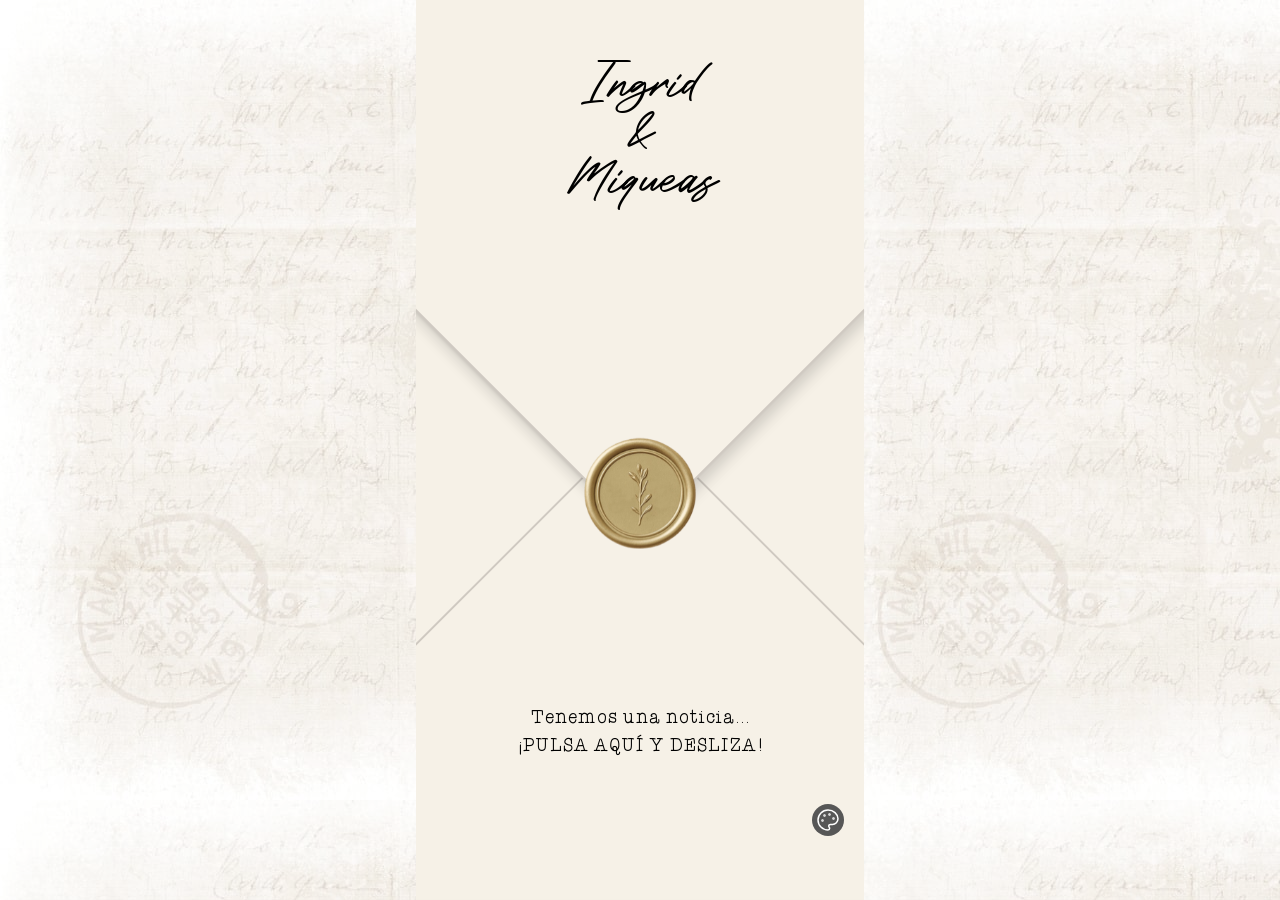
==== Ingrid & Miqueas.html @ 54cc41a0 "cambio de invitacion" ====
<!DOCTYPE html><html translate="no" data-theme="light" lang="es">
<!-- Mirrored from specially.love/demo-vintage by HTTrack Website Copier/3.x [XR&CO'2014], Fri, 26 Jun 2026 23:49:30 GMT -->
<!-- Added by HTTrack --><meta http-equiv="content-type" content="text/html;charset=utf-8" /><!-- /Added by HTTrack -->
<head><meta charSet="utf-8"/><meta name="viewport" content="width=device-width"/><title>Ingrid &amp; Miqueas</title><meta name="author" content="Specially Love"/><meta name="color-scheme" content="light"/><meta property="og:title" content="Ingrid &amp; Miqueas"/><meta property="og:description" content="¡Tenemos una noticia que daros!"/><meta property="og:url" content="ingrid-y-miqueas.html"/><meta property="og:image" content="invitations/ingrid-y-miqueas-vintage/cover.jpg"/><meta property="og:type" content="website"/><meta property="og:site_name" content="Specially Love"/><meta name="twitter:card" content="summary_large_image"/><meta name="twitter:title" content="Ingrid &amp; Miqueas"/><meta name="twitter:description" content="¡Tenemos una noticia que daros!"/><meta name="twitter:image" content="invitations/ingrid-y-miqueas-vintage/cover.jpg"/><meta name="google" content="notranslate"/><meta name="robots" content="noindex, nofollow"/><meta name="next-head-count" content="17"/><link rel="icon" href="./favicon.ico"/><link rel="apple-touch-icon" sizes="180x180" href="./apple-touch-icon.png"/><link rel="icon" type="image/png" sizes="32x32" href="./favicon-32x32.png"/><link rel="icon" type="image/png" sizes="16x16" href="./favicon-16x16.png"/><meta name="google-site-verification" content="dO1FO6JcfJntBakpOfS-pzARwRTC8ddS9HAnG6RjtRU"/><meta name="color-scheme" content="light only"/><meta name="supported-color-schemes" content="light"/><meta name="format-detection" content="telephone=no, date=no, address=no, email=no"/><link rel="preload" href="./_next/static/media/e9625e1cddb22b9b-s.p.woff" as="font" type="font/woff" crossorigin="anonymous" data-next-font="size-adjust"/><link rel="preload" href="./_next/static/media/66a3648d92dc43a9-s.p.woff2" as="font" type="font/woff2" crossorigin="anonymous" data-next-font="size-adjust"/><link rel="preload" href="./_next/static/css/675fcd9802116228.css" as="style"/><link rel="stylesheet" href="./_next/static/css/675fcd9802116228.css" data-n-g=""/><link rel="preload" href="./_next/static/css/729787b9e7594e8b.css" as="style"/><link rel="stylesheet" href="./_next/static/css/729787b9e7594e8b.css" data-n-p=""/><noscript data-n-css=""></noscript><script defer="" nomodule="" src="./_next/static/chunks/polyfills-42372ed130431b0a.js"></script><script src="./_next/static/chunks/webpack-386f75f6e56c6a37.js" defer=""></script><script src="./_next/static/chunks/framework-22c76c6e1a554a8b.js" defer=""></script><script src="./_next/static/chunks/main-24651eab5c83ff01.js" defer=""></script><script src="./_next/static/chunks/pages/_app-258e7c4b8340ab7f.js" defer=""></script><script src="./_next/static/chunks/91715-6d7bb5898a65ff4e.js" defer=""></script><script src="./_next/static/chunks/67353-f3d40c712fffe197.js" defer=""></script><script src="./_next/static/chunks/50362-d1d08f85ffc86f96.js" defer=""></script><script src="./_next/static/chunks/28471-08e72b3e990a0055.js" defer=""></script><script src="./_next/static/chunks/98130-4eb5b10809b1df36.js" defer=""></script><script src="./_next/static/chunks/55914-e5beffd945c0a69a.js" defer=""></script><script src="./_next/static/chunks/34665-9ec17da6b873769a.js" defer=""></script><script src="./_next/static/chunks/87513-70823f47d676926b.js" defer=""></script><script src="./_next/static/chunks/33906-7f9281ddc18ff972.js" defer=""></script><script src="./_next/static/chunks/23978-1059876b2d2710ce.js" defer=""></script><script src="./_next/static/chunks/22114-a306e2317e2463f9.js" defer=""></script><script src="./_next/static/chunks/7795-2681622abe3bc10a.js" defer=""></script><script src="./_next/static/chunks/pages/demo-vintage-6ff23bbe967fdb12.js" defer=""></script><script src="./_next/static/cXcdE3dejc9qRDOHMmVkw/_buildManifest.js" defer=""></script><script src="./_next/static/cXcdE3dejc9qRDOHMmVkw/_ssgManifest.js" defer=""></script></head><body translate="no"><div id="__next"><main><div class="fixed top-0 max-h-screen min-h-screen w-full" style="background-image:url("./templates/vintage/brown/bg-cover.jpg");opacity:0.6"></div><section class="z-30 overflow-hidden relative mx-auto h-full min-h-screen w-full max-w-md overflow-x-clip"><button class="fixed top-0 z-50 mx-auto h-[100vh] w-full max-w-md overflow-hidden"><div class="absolute bottom-0 left-0 right-0 top-0 z-40 flex h-full w-full flex-col justify-center"><div class="absolute block h-3/4 w-full will-change-transform" style="bottom:0%"><div class="absolute block h-[70vh] w-[70vh] border" style="top:10%;left:50%;transform:translate(-100%, 5%) rotate(45deg);background-color:#F6F1E7;border-color:#cfc9c1"></div><div class="absolute block h-[70vh] w-[70vh] border" style="top:10%;left:50%;transform:translate(0%, 5%) rotate(45deg);background-color:#F6F1E7;border-color:#cfc9c1"></div><div class="absolute block h-[70vh] w-[70vh] rounded-3xl border-2" style="bottom:10%;left:50%;transform:translate(-50%, 55%) rotate(45deg);background-color:#F6F1E7;border-color:#cfc9c1;z-index:2"></div><div class="absolute bottom-0 left-0 right-0 flex h-1/2 w-full items-center justify-center" style="z-index:3"><div class="__className_719be3 text-lg " style="opacity:0"><div>Tenemos una noticia...</div><p class="animate-lightpulse">¡PULSA AQUÍ Y DESLIZA!</p></div></div></div><div class="absolute flex h-[70vh] w-[70vh] items-end justify-end rounded-3xl border-2 will-change-transform" style="top:10%;left:50%;background-color:#F6F1E7;border-color:#cfc9c1;z-index:3;box-shadow:7px 3px 14px 1px rgb(0 0 0 / 0.15), 0 2px 4px -2px rgb(0 0 0 / 0.15);opacity:1;transform:translateX(-50%) translateY(-50%) rotate(45deg)"><div class="absolute bottom-0 left-0 right-0 top-0 undefined z-30 flex h-full w-full translate-x-1/4 translate-y-1/4 -rotate-45 flex-col items-center justify-start pt-14" style="will-change:opacity;opacity:0"><p class="__className_089fcf text-5xl">Ingrid</p><p class="__className_089fcf text-5xl">&amp;</p><p class="__className_089fcf text-5xl">Miqueas</p></div><div class="relative z-30 translate-x-1/4 translate-y-1/4 -rotate-45" style="opacity:0"><img alt="stamp" src="./templates/common/env-stamp.png" class="block w-28 object-cover"/></div></div></div></button><div class="hidden bg-white text-[#252525] __className_719be3 text-lg relative w-full items-center justify-center overflow-hidden text-center"><div data-editor-type="mainPhoto" class="relative overflow-hidden"><div class="relative mt-5 mb-0 px-1 py-5"><div class="absolute top-0 z-10 w-full"><img src="./templates/vintage/brown/decoration.png" class="mr-auto w-20" alt="flower"/></div><div class="absolute bottom-0 z-10 w-full"><img src="./templates/vintage/brown/thumbnail.png" class="relative ml-auto mr-1.5 w-20 -translate-y-4 -scale-x-100" alt="flower"/></div><div class="relative overflow-hidden"><img class="aspect-[5/4] w-full object-cover  px-1.5 py-3" src="./invitations/ingrid-y-miqueas-vintage/cover.jpg" alt="img-top" style="filter:sepia(0.8);opacity:0.5"/><div class="absolute bottom-0 left-0 right-0 top-0 h-full w-full"><img class="aspect-[5/4] w-full" src="./templates/common/vintage-frame-neutral.png" alt="border"/></div></div></div></div><div data-editor-type="coupleName" class="relative my-8 text-6xl __className_089fcf"><div class="relative z-10"><div class="absolute bottom-0 left-0 right-0 top-0 z-0 py-2"><img src="./templates/vintage/brown/ampersand-alt.png" alt="&amp;" class="mx-auto h-full w-auto" style="opacity:0;filter:blur(12px)"/></div><div class="relative z-10 mb-3.5" data-editor-field="person.1"><div class="overflow-visible" style="opacity:0"><span class="mr-[0.25em] inline-block whitespace-nowrap" aria-hidden="true"><span class="inline-block" aria-hidden="true" style="box-shadow:0 0 20px rgba(0,0,0,0);opacity:0;filter:blur(12px)">M</span><span class="inline-block" aria-hidden="true" style="box-shadow:0 0 20px rgba(0,0,0,0);opacity:0;filter:blur(12px)">a</span><span class="inline-block" aria-hidden="true" style="box-shadow:0 0 20px rgba(0,0,0,0);opacity:0;filter:blur(12px)">r</span><span class="inline-block" aria-hidden="true" style="box-shadow:0 0 20px rgba(0,0,0,0);opacity:0;filter:blur(12px)">t</span><span class="inline-block" aria-hidden="true" style="box-shadow:0 0 20px rgba(0,0,0,0);opacity:0;filter:blur(12px)">a</span></span></div></div><div data-editor-field="person.2"><div class="overflow-visible" style="opacity:0"><span class="mr-[0.25em] inline-block whitespace-nowrap" aria-hidden="true"><span class="inline-block" aria-hidden="true" style="box-shadow:0 0 20px rgba(0,0,0,0);opacity:0;filter:blur(12px)">D</span><span class="inline-block" aria-hidden="true" style="box-shadow:0 0 20px rgba(0,0,0,0);opacity:0;filter:blur(12px)">a</span><span class="inline-block" aria-hidden="true" style="box-shadow:0 0 20px rgba(0,0,0,0);opacity:0;filter:blur(12px)">v</span><span class="inline-block" aria-hidden="true" style="box-shadow:0 0 20px rgba(0,0,0,0);opacity:0;filter:blur(12px)">i</span><span class="inline-block" aria-hidden="true" style="box-shadow:0 0 20px rgba(0,0,0,0);opacity:0;filter:blur(12px)">d</span></span></div></div></div></div><div data-editor-type="date" class="relative my-8 __className_719be3"><div class="mx-auto w-5/6 md:w-3/4"><div class="border-t border-[#9e896d83] pt-2 text-xl tracking-widest" data-editor-field="date.label"><div class="" style="opacity:0"><span class="mr-[0.25em] inline-block whitespace-nowrap" aria-hidden="true"><span class="mr-[-0.05em] inline-block" aria-hidden="true" style="box-shadow:0 0 20px rgba(0,0,0,0);opacity:0;transform:translateY(0.25em)">2</span><span class="mr-[-0.05em] inline-block" aria-hidden="true" style="box-shadow:0 0 20px rgba(0,0,0,0);opacity:0;transform:translateY(0.25em)">3</span></span><span class="mr-[0.25em] inline-block whitespace-nowrap" aria-hidden="true"><span class="mr-[-0.05em] inline-block" aria-hidden="true" style="box-shadow:0 0 20px rgba(0,0,0,0);opacity:0;transform:translateY(0.25em)">d</span><span class="mr-[-0.05em] inline-block" aria-hidden="true" style="box-shadow:0 0 20px rgba(0,0,0,0);opacity:0;transform:translateY(0.25em)">e</span></span><span class="mr-[0.25em] inline-block whitespace-nowrap" aria-hidden="true"><span class="mr-[-0.05em] inline-block" aria-hidden="true" style="box-shadow:0 0 20px rgba(0,0,0,0);opacity:0;transform:translateY(0.25em)">d</span><span class="mr-[-0.05em] inline-block" aria-hidden="true" style="box-shadow:0 0 20px rgba(0,0,0,0);opacity:0;transform:translateY(0.25em)">i</span><span class="mr-[-0.05em] inline-block" aria-hidden="true" style="box-shadow:0 0 20px rgba(0,0,0,0);opacity:0;transform:translateY(0.25em)">c</span><span class="mr-[-0.05em] inline-block" aria-hidden="true" style="box-shadow:0 0 20px rgba(0,0,0,0);opacity:0;transform:translateY(0.25em)">i</span><span class="mr-[-0.05em] inline-block" aria-hidden="true" style="box-shadow:0 0 20px rgba(0,0,0,0);opacity:0;transform:translateY(0.25em)">e</span><span class="mr-[-0.05em] inline-block" aria-hidden="true" style="box-shadow:0 0 20px rgba(0,0,0,0);opacity:0;transform:translateY(0.25em)">m</span><span class="mr-[-0.05em] inline-block" aria-hidden="true" style="box-shadow:0 0 20px rgba(0,0,0,0);opacity:0;transform:translateY(0.25em)">b</span><span class="mr-[-0.05em] inline-block" aria-hidden="true" style="box-shadow:0 0 20px rgba(0,0,0,0);opacity:0;transform:translateY(0.25em)">r</span><span class="mr-[-0.05em] inline-block" aria-hidden="true" style="box-shadow:0 0 20px rgba(0,0,0,0);opacity:0;transform:translateY(0.25em)">e</span></span><span class="mr-[0.25em] inline-block whitespace-nowrap" aria-hidden="true"><span class="mr-[-0.05em] inline-block" aria-hidden="true" style="box-shadow:0 0 20px rgba(0,0,0,0);opacity:0;transform:translateY(0.25em)">d</span><span class="mr-[-0.05em] inline-block" aria-hidden="true" style="box-shadow:0 0 20px rgba(0,0,0,0);opacity:0;transform:translateY(0.25em)">e</span></span><span class="mr-[0.25em] inline-block whitespace-nowrap" aria-hidden="true"><span class="mr-[-0.05em] inline-block" aria-hidden="true" style="box-shadow:0 0 20px rgba(0,0,0,0);opacity:0;transform:translateY(0.25em)">2</span><span class="mr-[-0.05em] inline-block" aria-hidden="true" style="box-shadow:0 0 20px rgba(0,0,0,0);opacity:0;transform:translateY(0.25em)">0</span><span class="mr-[-0.05em] inline-block" aria-hidden="true" style="box-shadow:0 0 20px rgba(0,0,0,0);opacity:0;transform:translateY(0.25em)">2</span><span class="mr-[-0.05em] inline-block" aria-hidden="true" style="box-shadow:0 0 20px rgba(0,0,0,0);opacity:0;transform:translateY(0.25em)">6</span></span></div></div><div class="mt-2 border-b border-[#9e896d83] pb-2 text-xl tracking-widest" data-editor-field="we.marry"><div class="" style="opacity:0"><span class="mr-[0.25em] inline-block whitespace-nowrap" aria-hidden="true"><span class="mr-[-0.05em] inline-block" aria-hidden="true" style="box-shadow:0 0 20px rgba(0,0,0,0);opacity:0;transform:translateY(0.25em)">¡</span><span class="mr-[-0.05em] inline-block" aria-hidden="true" style="box-shadow:0 0 20px rgba(0,0,0,0);opacity:0;transform:translateY(0.25em)">N</span><span class="mr-[-0.05em] inline-block" aria-hidden="true" style="box-shadow:0 0 20px rgba(0,0,0,0);opacity:0;transform:translateY(0.25em)">O</span><span class="mr-[-0.05em] inline-block" aria-hidden="true" style="box-shadow:0 0 20px rgba(0,0,0,0);opacity:0;transform:translateY(0.25em)">S</span></span><span class="mr-[0.25em] inline-block whitespace-nowrap" aria-hidden="true"><span class="mr-[-0.05em] inline-block" aria-hidden="true" style="box-shadow:0 0 20px rgba(0,0,0,0);opacity:0;transform:translateY(0.25em)">C</span><span class="mr-[-0.05em] inline-block" aria-hidden="true" style="box-shadow:0 0 20px rgba(0,0,0,0);opacity:0;transform:translateY(0.25em)">A</span><span class="mr-[-0.05em] inline-block" aria-hidden="true" style="box-shadow:0 0 20px rgba(0,0,0,0);opacity:0;transform:translateY(0.25em)">S</span><span class="mr-[-0.05em] inline-block" aria-hidden="true" style="box-shadow:0 0 20px rgba(0,0,0,0);opacity:0;transform:translateY(0.25em)">A</span><span class="mr-[-0.05em] inline-block" aria-hidden="true" style="box-shadow:0 0 20px rgba(0,0,0,0);opacity:0;transform:translateY(0.25em)">M</span><span class="mr-[-0.05em] inline-block" aria-hidden="true" style="box-shadow:0 0 20px rgba(0,0,0,0);opacity:0;transform:translateY(0.25em)">O</span><span class="mr-[-0.05em] inline-block" aria-hidden="true" style="box-shadow:0 0 20px rgba(0,0,0,0);opacity:0;transform:translateY(0.25em)">S</span><span class="mr-[-0.05em] inline-block" aria-hidden="true" style="box-shadow:0 0 20px rgba(0,0,0,0);opacity:0;transform:translateY(0.25em)">!</span></span></div></div></div><div class="relative pt-4"><img class="mx-auto h-20 w-auto object-contain px-4" src="./templates/vintage/icons/heart.png" alt="heart" style="opacity:0;transform:scale(0.8)"/></div></div><img src="./templates/vintage/brown/divisor.png" alt="divisor-top" class="relative -bottom-0.5"/><div class="relative z-20 overflow-visible"><div class="relative px-4 bg-[#9e896d] text-white" data-editor-type="quote"><div class="relative px-4 __className_719be3 text-xl text-center" data-editor-field="quote.text"><div class="text-center" style="opacity:0"><span class="mr-[0.25em] inline-block whitespace-nowrap" aria-hidden="true"><span class="mr-[-0.05em] inline-block" aria-hidden="true" style="box-shadow:0 0 20px rgba(0,0,0,0);opacity:0;transform:translateY(0.25em)">N</span><span class="mr-[-0.05em] inline-block" aria-hidden="true" style="box-shadow:0 0 20px rgba(0,0,0,0);opacity:0;transform:translateY(0.25em)">u</span><span class="mr-[-0.05em] inline-block" aria-hidden="true" style="box-shadow:0 0 20px rgba(0,0,0,0);opacity:0;transform:translateY(0.25em)">e</span><span class="mr-[-0.05em] inline-block" aria-hidden="true" style="box-shadow:0 0 20px rgba(0,0,0,0);opacity:0;transform:translateY(0.25em)">s</span><span class="mr-[-0.05em] inline-block" aria-hidden="true" style="box-shadow:0 0 20px rgba(0,0,0,0);opacity:0;transform:translateY(0.25em)">t</span><span class="mr-[-0.05em] inline-block" aria-hidden="true" style="box-shadow:0 0 20px rgba(0,0,0,0);opacity:0;transform:translateY(0.25em)">r</span><span class="mr-[-0.05em] inline-block" aria-hidden="true" style="box-shadow:0 0 20px rgba(0,0,0,0);opacity:0;transform:translateY(0.25em)">o</span></span><span class="mr-[0.25em] inline-block whitespace-nowrap" aria-hidden="true"><span class="mr-[-0.05em] inline-block" aria-hidden="true" style="box-shadow:0 0 20px rgba(0,0,0,0);opacity:0;transform:translateY(0.25em)">a</span><span class="mr-[-0.05em] inline-block" aria-hidden="true" style="box-shadow:0 0 20px rgba(0,0,0,0);opacity:0;transform:translateY(0.25em)">m</span><span class="mr-[-0.05em] inline-block" aria-hidden="true" style="box-shadow:0 0 20px rgba(0,0,0,0);opacity:0;transform:translateY(0.25em)">o</span><span class="mr-[-0.05em] inline-block" aria-hidden="true" style="box-shadow:0 0 20px rgba(0,0,0,0);opacity:0;transform:translateY(0.25em)">r</span></span><span class="mr-[0.25em] inline-block whitespace-nowrap" aria-hidden="true"><span class="mr-[-0.05em] inline-block" aria-hidden="true" style="box-shadow:0 0 20px rgba(0,0,0,0);opacity:0;transform:translateY(0.25em)">e</span><span class="mr-[-0.05em] inline-block" aria-hidden="true" style="box-shadow:0 0 20px rgba(0,0,0,0);opacity:0;transform:translateY(0.25em)">s</span><span class="mr-[-0.05em] inline-block" aria-hidden="true" style="box-shadow:0 0 20px rgba(0,0,0,0);opacity:0;transform:translateY(0.25em)">c</span><span class="mr-[-0.05em] inline-block" aria-hidden="true" style="box-shadow:0 0 20px rgba(0,0,0,0);opacity:0;transform:translateY(0.25em)">r</span><span class="mr-[-0.05em] inline-block" aria-hidden="true" style="box-shadow:0 0 20px rgba(0,0,0,0);opacity:0;transform:translateY(0.25em)">i</span><span class="mr-[-0.05em] inline-block" aria-hidden="true" style="box-shadow:0 0 20px rgba(0,0,0,0);opacity:0;transform:translateY(0.25em)">b</span><span class="mr-[-0.05em] inline-block" aria-hidden="true" style="box-shadow:0 0 20px rgba(0,0,0,0);opacity:0;transform:translateY(0.25em)">e</span></span><span class="mr-[0.25em] inline-block whitespace-nowrap" aria-hidden="true"><span class="mr-[-0.05em] inline-block" aria-hidden="true" style="box-shadow:0 0 20px rgba(0,0,0,0);opacity:0;transform:translateY(0.25em)">s</span><span class="mr-[-0.05em] inline-block" aria-hidden="true" style="box-shadow:0 0 20px rgba(0,0,0,0);opacity:0;transform:translateY(0.25em)">u</span></span><span class="mr-[0.25em] inline-block whitespace-nowrap" aria-hidden="true"><span class="mr-[-0.05em] inline-block" aria-hidden="true" style="box-shadow:0 0 20px rgba(0,0,0,0);opacity:0;transform:translateY(0.25em)">m</span><span class="mr-[-0.05em] inline-block" aria-hidden="true" style="box-shadow:0 0 20px rgba(0,0,0,0);opacity:0;transform:translateY(0.25em)">e</span><span class="mr-[-0.05em] inline-block" aria-hidden="true" style="box-shadow:0 0 20px rgba(0,0,0,0);opacity:0;transform:translateY(0.25em)">j</span><span class="mr-[-0.05em] inline-block" aria-hidden="true" style="box-shadow:0 0 20px rgba(0,0,0,0);opacity:0;transform:translateY(0.25em)">o</span><span class="mr-[-0.05em] inline-block" aria-hidden="true" style="box-shadow:0 0 20px rgba(0,0,0,0);opacity:0;transform:translateY(0.25em)">r</span></span><span class="mr-[0.25em] inline-block whitespace-nowrap" aria-hidden="true"><span class="mr-[-0.05em] inline-block" aria-hidden="true" style="box-shadow:0 0 20px rgba(0,0,0,0);opacity:0;transform:translateY(0.25em)">p</span><span class="mr-[-0.05em] inline-block" aria-hidden="true" style="box-shadow:0 0 20px rgba(0,0,0,0);opacity:0;transform:translateY(0.25em)">á</span><span class="mr-[-0.05em] inline-block" aria-hidden="true" style="box-shadow:0 0 20px rgba(0,0,0,0);opacity:0;transform:translateY(0.25em)">g</span><span class="mr-[-0.05em] inline-block" aria-hidden="true" style="box-shadow:0 0 20px rgba(0,0,0,0);opacity:0;transform:translateY(0.25em)">i</span><span class="mr-[-0.05em] inline-block" aria-hidden="true" style="box-shadow:0 0 20px rgba(0,0,0,0);opacity:0;transform:translateY(0.25em)">n</span><span class="mr-[-0.05em] inline-block" aria-hidden="true" style="box-shadow:0 0 20px rgba(0,0,0,0);opacity:0;transform:translateY(0.25em)">a</span><span class="mr-[-0.05em] inline-block" aria-hidden="true" style="box-shadow:0 0 20px rgba(0,0,0,0);opacity:0;transform:translateY(0.25em)">.</span></span></div></div><img src="./templates/vintage/icons/dec-flower1.png" alt="❀" class="mx-auto pt-4 w-36 invert" style="opacity:0;transform:scale(0.8)"/></div><img src="./templates/vintage/brown/divisor.png" alt="divisor-top" class="relative -top-0.5 -scale-y-100"/></div><div data-editor-type="place" class="px-4  relative"><div class="pb-4 pt-5 __className_089fcf text-5xl text-[#77654f]" data-editor-field="title"><div class="overflow-visible" style="opacity:0"><span class="mr-[0.25em] inline-block whitespace-nowrap" aria-hidden="true"><span class="inline-block" aria-hidden="true" style="box-shadow:0 0 20px rgba(0,0,0,0);opacity:0;filter:blur(12px)">C</span><span class="inline-block" aria-hidden="true" style="box-shadow:0 0 20px rgba(0,0,0,0);opacity:0;filter:blur(12px)">e</span><span class="inline-block" aria-hidden="true" style="box-shadow:0 0 20px rgba(0,0,0,0);opacity:0;filter:blur(12px)">r</span><span class="inline-block" aria-hidden="true" style="box-shadow:0 0 20px rgba(0,0,0,0);opacity:0;filter:blur(12px)">e</span><span class="inline-block" aria-hidden="true" style="box-shadow:0 0 20px rgba(0,0,0,0);opacity:0;filter:blur(12px)">m</span><span class="inline-block" aria-hidden="true" style="box-shadow:0 0 20px rgba(0,0,0,0);opacity:0;filter:blur(12px)">o</span><span class="inline-block" aria-hidden="true" style="box-shadow:0 0 20px rgba(0,0,0,0);opacity:0;filter:blur(12px)">n</span><span class="inline-block" aria-hidden="true" style="box-shadow:0 0 20px rgba(0,0,0,0);opacity:0;filter:blur(12px)">i</span><span class="inline-block" aria-hidden="true" style="box-shadow:0 0 20px rgba(0,0,0,0);opacity:0;filter:blur(12px)">a</span></span></div></div><div class="px-6 __className_719be3 text-lg font-bold tracking-wider text-[#252525]" data-editor-field="address.title"><div class="" style="opacity:0"><span class="mr-[0.25em] inline-block whitespace-nowrap" aria-hidden="true"><span class="mr-[-0.05em] inline-block" aria-hidden="true" style="box-shadow:0 0 20px rgba(0,0,0,0);opacity:0;transform:translateY(0.25em)">C</span><span class="mr-[-0.05em] inline-block" aria-hidden="true" style="box-shadow:0 0 20px rgba(0,0,0,0);opacity:0;transform:translateY(0.25em)">A</span><span class="mr-[-0.05em] inline-block" aria-hidden="true" style="box-shadow:0 0 20px rgba(0,0,0,0);opacity:0;transform:translateY(0.25em)">T</span><span class="mr-[-0.05em] inline-block" aria-hidden="true" style="box-shadow:0 0 20px rgba(0,0,0,0);opacity:0;transform:translateY(0.25em)">E</span><span class="mr-[-0.05em] inline-block" aria-hidden="true" style="box-shadow:0 0 20px rgba(0,0,0,0);opacity:0;transform:translateY(0.25em)">D</span><span class="mr-[-0.05em] inline-block" aria-hidden="true" style="box-shadow:0 0 20px rgba(0,0,0,0);opacity:0;transform:translateY(0.25em)">R</span><span class="mr-[-0.05em] inline-block" aria-hidden="true" style="box-shadow:0 0 20px rgba(0,0,0,0);opacity:0;transform:translateY(0.25em)">A</span><span class="mr-[-0.05em] inline-block" aria-hidden="true" style="box-shadow:0 0 20px rgba(0,0,0,0);opacity:0;transform:translateY(0.25em)">L</span></span><span class="mr-[0.25em] inline-block whitespace-nowrap" aria-hidden="true"><span class="mr-[-0.05em] inline-block" aria-hidden="true" style="box-shadow:0 0 20px rgba(0,0,0,0);opacity:0;transform:translateY(0.25em)">D</span><span class="mr-[-0.05em] inline-block" aria-hidden="true" style="box-shadow:0 0 20px rgba(0,0,0,0);opacity:0;transform:translateY(0.25em)">E</span></span><span class="mr-[0.25em] inline-block whitespace-nowrap" aria-hidden="true"><span class="mr-[-0.05em] inline-block" aria-hidden="true" style="box-shadow:0 0 20px rgba(0,0,0,0);opacity:0;transform:translateY(0.25em)">P</span><span class="mr-[-0.05em] inline-block" aria-hidden="true" style="box-shadow:0 0 20px rgba(0,0,0,0);opacity:0;transform:translateY(0.25em)">A</span><span class="mr-[-0.05em] inline-block" aria-hidden="true" style="box-shadow:0 0 20px rgba(0,0,0,0);opacity:0;transform:translateY(0.25em)">L</span><span class="mr-[-0.05em] inline-block" aria-hidden="true" style="box-shadow:0 0 20px rgba(0,0,0,0);opacity:0;transform:translateY(0.25em)">M</span><span class="mr-[-0.05em] inline-block" aria-hidden="true" style="box-shadow:0 0 20px rgba(0,0,0,0);opacity:0;transform:translateY(0.25em)">A</span></span></div></div><div class="relative overflow-hidden" data-editor-field="address.img"><img class="w-full object-cover px-2 py-3" src="./invitations/place1.jpg" alt="img-top" style="opacity:0.5"/><div class="absolute bottom-0 left-0 right-0 top-0 h-full w-full"><img class="h-full w-full object-fill" src="./templates/common/vintage-frame-neutral.png" alt="border"/></div></div><div class="grid"><div class="order-1 mt-2" data-editor-field="address"><div class="" style="opacity:0"><span class="mr-[0.25em] inline-block whitespace-nowrap" aria-hidden="true"><span class="mr-[-0.05em] inline-block" aria-hidden="true" style="box-shadow:0 0 20px rgba(0,0,0,0);opacity:0;transform:translateY(0.25em)">P</span><span class="mr-[-0.05em] inline-block" aria-hidden="true" style="box-shadow:0 0 20px rgba(0,0,0,0);opacity:0;transform:translateY(0.25em)">l</span><span class="mr-[-0.05em] inline-block" aria-hidden="true" style="box-shadow:0 0 20px rgba(0,0,0,0);opacity:0;transform:translateY(0.25em)">a</span><span class="mr-[-0.05em] inline-block" aria-hidden="true" style="box-shadow:0 0 20px rgba(0,0,0,0);opacity:0;transform:translateY(0.25em)">ç</span><span class="mr-[-0.05em] inline-block" aria-hidden="true" style="box-shadow:0 0 20px rgba(0,0,0,0);opacity:0;transform:translateY(0.25em)">a</span></span><span class="mr-[0.25em] inline-block whitespace-nowrap" aria-hidden="true"><span class="mr-[-0.05em] inline-block" aria-hidden="true" style="box-shadow:0 0 20px rgba(0,0,0,0);opacity:0;transform:translateY(0.25em)">d</span><span class="mr-[-0.05em] inline-block" aria-hidden="true" style="box-shadow:0 0 20px rgba(0,0,0,0);opacity:0;transform:translateY(0.25em)">e</span></span><span class="mr-[0.25em] inline-block whitespace-nowrap" aria-hidden="true"><span class="mr-[-0.05em] inline-block" aria-hidden="true" style="box-shadow:0 0 20px rgba(0,0,0,0);opacity:0;transform:translateY(0.25em)">l</span><span class="mr-[-0.05em] inline-block" aria-hidden="true" style="box-shadow:0 0 20px rgba(0,0,0,0);opacity:0;transform:translateY(0.25em)">a</span></span><span class="mr-[0.25em] inline-block whitespace-nowrap" aria-hidden="true"><span class="mr-[-0.05em] inline-block" aria-hidden="true" style="box-shadow:0 0 20px rgba(0,0,0,0);opacity:0;transform:translateY(0.25em)">S</span><span class="mr-[-0.05em] inline-block" aria-hidden="true" style="box-shadow:0 0 20px rgba(0,0,0,0);opacity:0;transform:translateY(0.25em)">e</span><span class="mr-[-0.05em] inline-block" aria-hidden="true" style="box-shadow:0 0 20px rgba(0,0,0,0);opacity:0;transform:translateY(0.25em)">u</span><span class="mr-[-0.05em] inline-block" aria-hidden="true" style="box-shadow:0 0 20px rgba(0,0,0,0);opacity:0;transform:translateY(0.25em)">,</span></span><span class="mr-[0.25em] inline-block whitespace-nowrap" aria-hidden="true"><span class="mr-[-0.05em] inline-block" aria-hidden="true" style="box-shadow:0 0 20px rgba(0,0,0,0);opacity:0;transform:translateY(0.25em)">C</span><span class="mr-[-0.05em] inline-block" aria-hidden="true" style="box-shadow:0 0 20px rgba(0,0,0,0);opacity:0;transform:translateY(0.25em)">e</span><span class="mr-[-0.05em] inline-block" aria-hidden="true" style="box-shadow:0 0 20px rgba(0,0,0,0);opacity:0;transform:translateY(0.25em)">n</span><span class="mr-[-0.05em] inline-block" aria-hidden="true" style="box-shadow:0 0 20px rgba(0,0,0,0);opacity:0;transform:translateY(0.25em)">t</span><span class="mr-[-0.05em] inline-block" aria-hidden="true" style="box-shadow:0 0 20px rgba(0,0,0,0);opacity:0;transform:translateY(0.25em)">r</span><span class="mr-[-0.05em] inline-block" aria-hidden="true" style="box-shadow:0 0 20px rgba(0,0,0,0);opacity:0;transform:translateY(0.25em)">o</span></span></div></div><div class="order-2" data-editor-field="address.sub"><div class="" style="opacity:0"><span class="mr-[0.25em] inline-block whitespace-nowrap" aria-hidden="true"><span class="mr-[-0.05em] inline-block" aria-hidden="true" style="box-shadow:0 0 20px rgba(0,0,0,0);opacity:0;transform:translateY(0.25em)">0</span><span class="mr-[-0.05em] inline-block" aria-hidden="true" style="box-shadow:0 0 20px rgba(0,0,0,0);opacity:0;transform:translateY(0.25em)">7</span><span class="mr-[-0.05em] inline-block" aria-hidden="true" style="box-shadow:0 0 20px rgba(0,0,0,0);opacity:0;transform:translateY(0.25em)">0</span><span class="mr-[-0.05em] inline-block" aria-hidden="true" style="box-shadow:0 0 20px rgba(0,0,0,0);opacity:0;transform:translateY(0.25em)">0</span><span class="mr-[-0.05em] inline-block" aria-hidden="true" style="box-shadow:0 0 20px rgba(0,0,0,0);opacity:0;transform:translateY(0.25em)">1</span></span><span class="mr-[0.25em] inline-block whitespace-nowrap" aria-hidden="true"><span class="mr-[-0.05em] inline-block" aria-hidden="true" style="box-shadow:0 0 20px rgba(0,0,0,0);opacity:0;transform:translateY(0.25em)">P</span><span class="mr-[-0.05em] inline-block" aria-hidden="true" style="box-shadow:0 0 20px rgba(0,0,0,0);opacity:0;transform:translateY(0.25em)">a</span><span class="mr-[-0.05em] inline-block" aria-hidden="true" style="box-shadow:0 0 20px rgba(0,0,0,0);opacity:0;transform:translateY(0.25em)">l</span><span class="mr-[-0.05em] inline-block" aria-hidden="true" style="box-shadow:0 0 20px rgba(0,0,0,0);opacity:0;transform:translateY(0.25em)">m</span><span class="mr-[-0.05em] inline-block" aria-hidden="true" style="box-shadow:0 0 20px rgba(0,0,0,0);opacity:0;transform:translateY(0.25em)">a</span></span></div></div><div class="order-3 mb-2 __className_719be3 text-lg font-bold tracking-wider text-[#252525]" data-editor-field="address.hour"><div class="" style="opacity:0"><span class="mr-[0.25em] inline-block whitespace-nowrap" aria-hidden="true"><span class="mr-[-0.05em] inline-block" aria-hidden="true" style="box-shadow:0 0 20px rgba(0,0,0,0);opacity:0;transform:translateY(0.25em)">1</span><span class="mr-[-0.05em] inline-block" aria-hidden="true" style="box-shadow:0 0 20px rgba(0,0,0,0);opacity:0;transform:translateY(0.25em)">8</span><span class="mr-[-0.05em] inline-block" aria-hidden="true" style="box-shadow:0 0 20px rgba(0,0,0,0);opacity:0;transform:translateY(0.25em)">:</span><span class="mr-[-0.05em] inline-block" aria-hidden="true" style="box-shadow:0 0 20px rgba(0,0,0,0);opacity:0;transform:translateY(0.25em)">0</span><span class="mr-[-0.05em] inline-block" aria-hidden="true" style="box-shadow:0 0 20px rgba(0,0,0,0);opacity:0;transform:translateY(0.25em)">0</span></span><span class="mr-[0.25em] inline-block whitespace-nowrap" aria-hidden="true"><span class="mr-[-0.05em] inline-block" aria-hidden="true" style="box-shadow:0 0 20px rgba(0,0,0,0);opacity:0;transform:translateY(0.25em)">h</span></span></div></div></div><a href="./wwww.google.es" target="_blank" rel="noreferrer" class="mt-0 flex flex-col items-center justify-center gap-1" data-editor-field="address.href"><div class="bg-[#9e896d] text-white mx-auto mt-0 mb-3 shadow-md rounded-full px-3 py-0.5 flex flex-col items-center justify-center" style="opacity:0"><span data-editor-field="address.clic">Pulsa para ver en Maps</span></div></a></div><div class="relative overflow-visible relative -bottom-0.5"><img src="./templates/vintage/brown/divisor.png" alt="divisor-top" class=""/><div class="absolute bottom-0 left-0 right-0 top-0 flex h-full w-full items-center justify-end"><div class="w-[55px]" alt="flower" style="filter:none;opacity:0;transform:translateX(15px) scale(0.6) rotate(-118deg)"><img class="animate-wind" src="./templates/vintage/brown/decoration4.png" alt="flower"/></div></div></div><div data-editor-type="place" class="px-4 bg-[#9e896d] relative"><div class="pb-4 pt-5 __className_089fcf text-5xl text-white" data-editor-field="title"><div class="overflow-visible" style="opacity:0"><span class="mr-[0.25em] inline-block whitespace-nowrap" aria-hidden="true"><span class="inline-block" aria-hidden="true" style="box-shadow:0 0 20px rgba(0,0,0,0);opacity:0;filter:blur(12px)">C</span><span class="inline-block" aria-hidden="true" style="box-shadow:0 0 20px rgba(0,0,0,0);opacity:0;filter:blur(12px)">e</span><span class="inline-block" aria-hidden="true" style="box-shadow:0 0 20px rgba(0,0,0,0);opacity:0;filter:blur(12px)">l</span><span class="inline-block" aria-hidden="true" style="box-shadow:0 0 20px rgba(0,0,0,0);opacity:0;filter:blur(12px)">e</span><span class="inline-block" aria-hidden="true" style="box-shadow:0 0 20px rgba(0,0,0,0);opacity:0;filter:blur(12px)">b</span><span class="inline-block" aria-hidden="true" style="box-shadow:0 0 20px rgba(0,0,0,0);opacity:0;filter:blur(12px)">r</span><span class="inline-block" aria-hidden="true" style="box-shadow:0 0 20px rgba(0,0,0,0);opacity:0;filter:blur(12px)">a</span><span class="inline-block" aria-hidden="true" style="box-shadow:0 0 20px rgba(0,0,0,0);opacity:0;filter:blur(12px)">c</span><span class="inline-block" aria-hidden="true" style="box-shadow:0 0 20px rgba(0,0,0,0);opacity:0;filter:blur(12px)">i</span><span class="inline-block" aria-hidden="true" style="box-shadow:0 0 20px rgba(0,0,0,0);opacity:0;filter:blur(12px)">ó</span><span class="inline-block" aria-hidden="true" style="box-shadow:0 0 20px rgba(0,0,0,0);opacity:0;filter:blur(12px)">n</span></span></div></div><div class="px-6 __className_719be3 text-lg font-bold tracking-wider text-[#252525]" data-editor-field="address.title"><div class="" style="opacity:0"><span class="mr-[0.25em] inline-block whitespace-nowrap" aria-hidden="true"><span class="mr-[-0.05em] inline-block" aria-hidden="true" style="box-shadow:0 0 20px rgba(0,0,0,0);opacity:0;transform:translateY(0.25em)">R</span><span class="mr-[-0.05em] inline-block" aria-hidden="true" style="box-shadow:0 0 20px rgba(0,0,0,0);opacity:0;transform:translateY(0.25em)">E</span><span class="mr-[-0.05em] inline-block" aria-hidden="true" style="box-shadow:0 0 20px rgba(0,0,0,0);opacity:0;transform:translateY(0.25em)">S</span><span class="mr-[-0.05em] inline-block" aria-hidden="true" style="box-shadow:0 0 20px rgba(0,0,0,0);opacity:0;transform:translateY(0.25em)">T</span><span class="mr-[-0.05em] inline-block" aria-hidden="true" style="box-shadow:0 0 20px rgba(0,0,0,0);opacity:0;transform:translateY(0.25em)">A</span><span class="mr-[-0.05em] inline-block" aria-hidden="true" style="box-shadow:0 0 20px rgba(0,0,0,0);opacity:0;transform:translateY(0.25em)">U</span><span class="mr-[-0.05em] inline-block" aria-hidden="true" style="box-shadow:0 0 20px rgba(0,0,0,0);opacity:0;transform:translateY(0.25em)">R</span><span class="mr-[-0.05em] inline-block" aria-hidden="true" style="box-shadow:0 0 20px rgba(0,0,0,0);opacity:0;transform:translateY(0.25em)">A</span><span class="mr-[-0.05em] inline-block" aria-hidden="true" style="box-shadow:0 0 20px rgba(0,0,0,0);opacity:0;transform:translateY(0.25em)">N</span><span class="mr-[-0.05em] inline-block" aria-hidden="true" style="box-shadow:0 0 20px rgba(0,0,0,0);opacity:0;transform:translateY(0.25em)">T</span><span class="mr-[-0.05em] inline-block" aria-hidden="true" style="box-shadow:0 0 20px rgba(0,0,0,0);opacity:0;transform:translateY(0.25em)">E</span></span><span class="mr-[0.25em] inline-block whitespace-nowrap" aria-hidden="true"><span class="mr-[-0.05em] inline-block" aria-hidden="true" style="box-shadow:0 0 20px rgba(0,0,0,0);opacity:0;transform:translateY(0.25em)">S</span><span class="mr-[-0.05em] inline-block" aria-hidden="true" style="box-shadow:0 0 20px rgba(0,0,0,0);opacity:0;transform:translateY(0.25em)">&#x27;</span><span class="mr-[-0.05em] inline-block" aria-hidden="true" style="box-shadow:0 0 20px rgba(0,0,0,0);opacity:0;transform:translateY(0.25em)">O</span><span class="mr-[-0.05em] inline-block" aria-hidden="true" style="box-shadow:0 0 20px rgba(0,0,0,0);opacity:0;transform:translateY(0.25em)">L</span><span class="mr-[-0.05em] inline-block" aria-hidden="true" style="box-shadow:0 0 20px rgba(0,0,0,0);opacity:0;transform:translateY(0.25em)">I</span><span class="mr-[-0.05em] inline-block" aria-hidden="true" style="box-shadow:0 0 20px rgba(0,0,0,0);opacity:0;transform:translateY(0.25em)">V</span><span class="mr-[-0.05em] inline-block" aria-hidden="true" style="box-shadow:0 0 20px rgba(0,0,0,0);opacity:0;transform:translateY(0.25em)">A</span><span class="mr-[-0.05em] inline-block" aria-hidden="true" style="box-shadow:0 0 20px rgba(0,0,0,0);opacity:0;transform:translateY(0.25em)">R</span><span class="mr-[-0.05em] inline-block" aria-hidden="true" style="box-shadow:0 0 20px rgba(0,0,0,0);opacity:0;transform:translateY(0.25em)">E</span><span class="mr-[-0.05em] inline-block" aria-hidden="true" style="box-shadow:0 0 20px rgba(0,0,0,0);opacity:0;transform:translateY(0.25em)">T</span></span></div></div><div class="relative overflow-hidden" data-editor-field="address.img"><img class="w-full object-cover px-2 py-3" src="./invitations/place2.jpg" alt="img-top" style="opacity:0.5"/><div class="absolute bottom-0 left-0 right-0 top-0 h-full w-full"><img class="h-full w-full object-fill" src="./templates/classic/brown/vintage-frame.png" alt="border"/></div></div><div class="grid"><div class="order-1 mt-2" data-editor-field="address"><div class="" style="opacity:0"><span class="mr-[0.25em] inline-block whitespace-nowrap" aria-hidden="true"><span class="mr-[-0.05em] inline-block" aria-hidden="true" style="box-shadow:0 0 20px rgba(0,0,0,0);opacity:0;transform:translateY(0.25em)">C</span><span class="mr-[-0.05em] inline-block" aria-hidden="true" style="box-shadow:0 0 20px rgba(0,0,0,0);opacity:0;transform:translateY(0.25em)">a</span><span class="mr-[-0.05em] inline-block" aria-hidden="true" style="box-shadow:0 0 20px rgba(0,0,0,0);opacity:0;transform:translateY(0.25em)">r</span><span class="mr-[-0.05em] inline-block" aria-hidden="true" style="box-shadow:0 0 20px rgba(0,0,0,0);opacity:0;transform:translateY(0.25em)">r</span><span class="mr-[-0.05em] inline-block" aria-hidden="true" style="box-shadow:0 0 20px rgba(0,0,0,0);opacity:0;transform:translateY(0.25em)">e</span><span class="mr-[-0.05em] inline-block" aria-hidden="true" style="box-shadow:0 0 20px rgba(0,0,0,0);opacity:0;transform:translateY(0.25em)">t</span><span class="mr-[-0.05em] inline-block" aria-hidden="true" style="box-shadow:0 0 20px rgba(0,0,0,0);opacity:0;transform:translateY(0.25em)">e</span><span class="mr-[-0.05em] inline-block" aria-hidden="true" style="box-shadow:0 0 20px rgba(0,0,0,0);opacity:0;transform:translateY(0.25em)">r</span><span class="mr-[-0.05em] inline-block" aria-hidden="true" style="box-shadow:0 0 20px rgba(0,0,0,0);opacity:0;transform:translateY(0.25em)">a</span></span><span class="mr-[0.25em] inline-block whitespace-nowrap" aria-hidden="true"><span class="mr-[-0.05em] inline-block" aria-hidden="true" style="box-shadow:0 0 20px rgba(0,0,0,0);opacity:0;transform:translateY(0.25em)">A</span><span class="mr-[-0.05em] inline-block" aria-hidden="true" style="box-shadow:0 0 20px rgba(0,0,0,0);opacity:0;transform:translateY(0.25em)">l</span><span class="mr-[-0.05em] inline-block" aria-hidden="true" style="box-shadow:0 0 20px rgba(0,0,0,0);opacity:0;transform:translateY(0.25em)">a</span><span class="mr-[-0.05em] inline-block" aria-hidden="true" style="box-shadow:0 0 20px rgba(0,0,0,0);opacity:0;transform:translateY(0.25em)">r</span><span class="mr-[-0.05em] inline-block" aria-hidden="true" style="box-shadow:0 0 20px rgba(0,0,0,0);opacity:0;transform:translateY(0.25em)">ó</span><span class="mr-[-0.05em] inline-block" aria-hidden="true" style="box-shadow:0 0 20px rgba(0,0,0,0);opacity:0;transform:translateY(0.25em)">-</span><span class="mr-[-0.05em] inline-block" aria-hidden="true" style="box-shadow:0 0 20px rgba(0,0,0,0);opacity:0;transform:translateY(0.25em)">O</span><span class="mr-[-0.05em] inline-block" aria-hidden="true" style="box-shadow:0 0 20px rgba(0,0,0,0);opacity:0;transform:translateY(0.25em)">r</span><span class="mr-[-0.05em] inline-block" aria-hidden="true" style="box-shadow:0 0 20px rgba(0,0,0,0);opacity:0;transform:translateY(0.25em)">i</span><span class="mr-[-0.05em] inline-block" aria-hidden="true" style="box-shadow:0 0 20px rgba(0,0,0,0);opacity:0;transform:translateY(0.25em)">e</span><span class="mr-[-0.05em] inline-block" aria-hidden="true" style="box-shadow:0 0 20px rgba(0,0,0,0);opacity:0;transform:translateY(0.25em)">n</span><span class="mr-[-0.05em] inline-block" aria-hidden="true" style="box-shadow:0 0 20px rgba(0,0,0,0);opacity:0;transform:translateY(0.25em)">t</span><span class="mr-[-0.05em] inline-block" aria-hidden="true" style="box-shadow:0 0 20px rgba(0,0,0,0);opacity:0;transform:translateY(0.25em)">,</span></span><span class="mr-[0.25em] inline-block whitespace-nowrap" aria-hidden="true"><span class="mr-[-0.05em] inline-block" aria-hidden="true" style="box-shadow:0 0 20px rgba(0,0,0,0);opacity:0;transform:translateY(0.25em)">K</span><span class="mr-[-0.05em] inline-block" aria-hidden="true" style="box-shadow:0 0 20px rgba(0,0,0,0);opacity:0;transform:translateY(0.25em)">M</span></span><span class="mr-[0.25em] inline-block whitespace-nowrap" aria-hidden="true"><span class="mr-[-0.05em] inline-block" aria-hidden="true" style="box-shadow:0 0 20px rgba(0,0,0,0);opacity:0;transform:translateY(0.25em)">3</span><span class="mr-[-0.05em] inline-block" aria-hidden="true" style="box-shadow:0 0 20px rgba(0,0,0,0);opacity:0;transform:translateY(0.25em)">,</span></span></div></div><div class="order-2" data-editor-field="address.sub"><div class="" style="opacity:0"><span class="mr-[0.25em] inline-block whitespace-nowrap" aria-hidden="true"><span class="mr-[-0.05em] inline-block" aria-hidden="true" style="box-shadow:0 0 20px rgba(0,0,0,0);opacity:0;transform:translateY(0.25em)">0</span><span class="mr-[-0.05em] inline-block" aria-hidden="true" style="box-shadow:0 0 20px rgba(0,0,0,0);opacity:0;transform:translateY(0.25em)">7</span><span class="mr-[-0.05em] inline-block" aria-hidden="true" style="box-shadow:0 0 20px rgba(0,0,0,0);opacity:0;transform:translateY(0.25em)">3</span><span class="mr-[-0.05em] inline-block" aria-hidden="true" style="box-shadow:0 0 20px rgba(0,0,0,0);opacity:0;transform:translateY(0.25em)">4</span><span class="mr-[-0.05em] inline-block" aria-hidden="true" style="box-shadow:0 0 20px rgba(0,0,0,0);opacity:0;transform:translateY(0.25em)">0</span></span><span class="mr-[0.25em] inline-block whitespace-nowrap" aria-hidden="true"><span class="mr-[-0.05em] inline-block" aria-hidden="true" style="box-shadow:0 0 20px rgba(0,0,0,0);opacity:0;transform:translateY(0.25em)">A</span><span class="mr-[-0.05em] inline-block" aria-hidden="true" style="box-shadow:0 0 20px rgba(0,0,0,0);opacity:0;transform:translateY(0.25em)">l</span><span class="mr-[-0.05em] inline-block" aria-hidden="true" style="box-shadow:0 0 20px rgba(0,0,0,0);opacity:0;transform:translateY(0.25em)">a</span><span class="mr-[-0.05em] inline-block" aria-hidden="true" style="box-shadow:0 0 20px rgba(0,0,0,0);opacity:0;transform:translateY(0.25em)">r</span><span class="mr-[-0.05em] inline-block" aria-hidden="true" style="box-shadow:0 0 20px rgba(0,0,0,0);opacity:0;transform:translateY(0.25em)">ó</span><span class="mr-[-0.05em] inline-block" aria-hidden="true" style="box-shadow:0 0 20px rgba(0,0,0,0);opacity:0;transform:translateY(0.25em)">,</span></span></div></div><div class="order-3 mb-2 __className_719be3 text-lg font-bold tracking-wider text-[#252525]" data-editor-field="address.hour"><div class="" style="opacity:0"><span class="mr-[0.25em] inline-block whitespace-nowrap" aria-hidden="true"><span class="mr-[-0.05em] inline-block" aria-hidden="true" style="box-shadow:0 0 20px rgba(0,0,0,0);opacity:0;transform:translateY(0.25em)">1</span><span class="mr-[-0.05em] inline-block" aria-hidden="true" style="box-shadow:0 0 20px rgba(0,0,0,0);opacity:0;transform:translateY(0.25em)">9</span><span class="mr-[-0.05em] inline-block" aria-hidden="true" style="box-shadow:0 0 20px rgba(0,0,0,0);opacity:0;transform:translateY(0.25em)">:</span><span class="mr-[-0.05em] inline-block" aria-hidden="true" style="box-shadow:0 0 20px rgba(0,0,0,0);opacity:0;transform:translateY(0.25em)">3</span><span class="mr-[-0.05em] inline-block" aria-hidden="true" style="box-shadow:0 0 20px rgba(0,0,0,0);opacity:0;transform:translateY(0.25em)">0</span></span><span class="mr-[0.25em] inline-block whitespace-nowrap" aria-hidden="true"><span class="mr-[-0.05em] inline-block" aria-hidden="true" style="box-shadow:0 0 20px rgba(0,0,0,0);opacity:0;transform:translateY(0.25em)">h</span></span></div></div></div><button><div class="bg-white mx-auto mt-0 mb-3 shadow-md rounded-full px-3 py-0.5 flex flex-col items-center justify-center" data-editor-field="address.href" style="opacity:0"><div class="relative" data-editor-field="address.clic">Pulsa para ver en Maps</div></div></button></div><img src="./templates/vintage/brown/divisor.png" alt="divisor-top" class="relative -top-0.5 -scale-y-100"/><div data-editor-type="dressCode" class="px-4  relative"><div class="pb-4 pt-5 __className_089fcf text-5xl text-[#77654f]" data-editor-field="dresscode.title"><div class="overflow-visible" style="opacity:0"><span class="mr-[0.25em] inline-block whitespace-nowrap" aria-hidden="true"><span class="inline-block" aria-hidden="true" style="box-shadow:0 0 20px rgba(0,0,0,0);opacity:0;filter:blur(12px)">D</span><span class="inline-block" aria-hidden="true" style="box-shadow:0 0 20px rgba(0,0,0,0);opacity:0;filter:blur(12px)">r</span><span class="inline-block" aria-hidden="true" style="box-shadow:0 0 20px rgba(0,0,0,0);opacity:0;filter:blur(12px)">e</span><span class="inline-block" aria-hidden="true" style="box-shadow:0 0 20px rgba(0,0,0,0);opacity:0;filter:blur(12px)">s</span><span class="inline-block" aria-hidden="true" style="box-shadow:0 0 20px rgba(0,0,0,0);opacity:0;filter:blur(12px)">s</span><span class="inline-block" aria-hidden="true" style="box-shadow:0 0 20px rgba(0,0,0,0);opacity:0;filter:blur(12px)">C</span><span class="inline-block" aria-hidden="true" style="box-shadow:0 0 20px rgba(0,0,0,0);opacity:0;filter:blur(12px)">o</span><span class="inline-block" aria-hidden="true" style="box-shadow:0 0 20px rgba(0,0,0,0);opacity:0;filter:blur(12px)">d</span><span class="inline-block" aria-hidden="true" style="box-shadow:0 0 20px rgba(0,0,0,0);opacity:0;filter:blur(12px)">e</span></span></div></div><div class="flex flex-col gap-3"><div><div class="relative w-full px-3 __className_719be3 text-lg font-bold tracking-wider text-[#252525]" data-editor-field="dresscode.type.1"><div class="" style="opacity:0"><span class="mr-[0.25em] inline-block whitespace-nowrap" aria-hidden="true"><span class="mr-[-0.05em] inline-block" aria-hidden="true" style="box-shadow:0 0 20px rgba(0,0,0,0);opacity:0;transform:translateY(0.25em)">F</span><span class="mr-[-0.05em] inline-block" aria-hidden="true" style="box-shadow:0 0 20px rgba(0,0,0,0);opacity:0;transform:translateY(0.25em)">O</span><span class="mr-[-0.05em] inline-block" aria-hidden="true" style="box-shadow:0 0 20px rgba(0,0,0,0);opacity:0;transform:translateY(0.25em)">R</span><span class="mr-[-0.05em] inline-block" aria-hidden="true" style="box-shadow:0 0 20px rgba(0,0,0,0);opacity:0;transform:translateY(0.25em)">M</span><span class="mr-[-0.05em] inline-block" aria-hidden="true" style="box-shadow:0 0 20px rgba(0,0,0,0);opacity:0;transform:translateY(0.25em)">A</span><span class="mr-[-0.05em] inline-block" aria-hidden="true" style="box-shadow:0 0 20px rgba(0,0,0,0);opacity:0;transform:translateY(0.25em)">L</span></span></div></div><div class="relative w-full" data-editor-field="dresscode.text.1"><div class="" style="opacity:0"><span class="mr-[0.25em] inline-block whitespace-nowrap" aria-hidden="true"><span class="mr-[-0.05em] inline-block" aria-hidden="true" style="box-shadow:0 0 20px rgba(0,0,0,0);opacity:0;transform:translateY(0.25em)">E</span><span class="mr-[-0.05em] inline-block" aria-hidden="true" style="box-shadow:0 0 20px rgba(0,0,0,0);opacity:0;transform:translateY(0.25em)">l</span></span><span class="mr-[0.25em] inline-block whitespace-nowrap" aria-hidden="true"><span class="mr-[-0.05em] inline-block" aria-hidden="true" style="box-shadow:0 0 20px rgba(0,0,0,0);opacity:0;transform:translateY(0.25em)">b</span><span class="mr-[-0.05em] inline-block" aria-hidden="true" style="box-shadow:0 0 20px rgba(0,0,0,0);opacity:0;transform:translateY(0.25em)">l</span><span class="mr-[-0.05em] inline-block" aria-hidden="true" style="box-shadow:0 0 20px rgba(0,0,0,0);opacity:0;transform:translateY(0.25em)">a</span><span class="mr-[-0.05em] inline-block" aria-hidden="true" style="box-shadow:0 0 20px rgba(0,0,0,0);opacity:0;transform:translateY(0.25em)">n</span><span class="mr-[-0.05em] inline-block" aria-hidden="true" style="box-shadow:0 0 20px rgba(0,0,0,0);opacity:0;transform:translateY(0.25em)">c</span><span class="mr-[-0.05em] inline-block" aria-hidden="true" style="box-shadow:0 0 20px rgba(0,0,0,0);opacity:0;transform:translateY(0.25em)">o</span></span><span class="mr-[0.25em] inline-block whitespace-nowrap" aria-hidden="true"><span class="mr-[-0.05em] inline-block" aria-hidden="true" style="box-shadow:0 0 20px rgba(0,0,0,0);opacity:0;transform:translateY(0.25em)">e</span><span class="mr-[-0.05em] inline-block" aria-hidden="true" style="box-shadow:0 0 20px rgba(0,0,0,0);opacity:0;transform:translateY(0.25em)">s</span><span class="mr-[-0.05em] inline-block" aria-hidden="true" style="box-shadow:0 0 20px rgba(0,0,0,0);opacity:0;transform:translateY(0.25em)">t</span><span class="mr-[-0.05em] inline-block" aria-hidden="true" style="box-shadow:0 0 20px rgba(0,0,0,0);opacity:0;transform:translateY(0.25em)">á</span></span><span class="mr-[0.25em] inline-block whitespace-nowrap" aria-hidden="true"><span class="mr-[-0.05em] inline-block" aria-hidden="true" style="box-shadow:0 0 20px rgba(0,0,0,0);opacity:0;transform:translateY(0.25em)">r</span><span class="mr-[-0.05em] inline-block" aria-hidden="true" style="box-shadow:0 0 20px rgba(0,0,0,0);opacity:0;transform:translateY(0.25em)">e</span><span class="mr-[-0.05em] inline-block" aria-hidden="true" style="box-shadow:0 0 20px rgba(0,0,0,0);opacity:0;transform:translateY(0.25em)">s</span><span class="mr-[-0.05em] inline-block" aria-hidden="true" style="box-shadow:0 0 20px rgba(0,0,0,0);opacity:0;transform:translateY(0.25em)">e</span><span class="mr-[-0.05em] inline-block" aria-hidden="true" style="box-shadow:0 0 20px rgba(0,0,0,0);opacity:0;transform:translateY(0.25em)">r</span><span class="mr-[-0.05em] inline-block" aria-hidden="true" style="box-shadow:0 0 20px rgba(0,0,0,0);opacity:0;transform:translateY(0.25em)">v</span><span class="mr-[-0.05em] inline-block" aria-hidden="true" style="box-shadow:0 0 20px rgba(0,0,0,0);opacity:0;transform:translateY(0.25em)">a</span><span class="mr-[-0.05em] inline-block" aria-hidden="true" style="box-shadow:0 0 20px rgba(0,0,0,0);opacity:0;transform:translateY(0.25em)">d</span><span class="mr-[-0.05em] inline-block" aria-hidden="true" style="box-shadow:0 0 20px rgba(0,0,0,0);opacity:0;transform:translateY(0.25em)">o</span><span class="mr-[-0.05em] inline-block" aria-hidden="true" style="box-shadow:0 0 20px rgba(0,0,0,0);opacity:0;transform:translateY(0.25em)">,</span></span></div><div class="" style="opacity:0"><span class="mr-[0.25em] inline-block whitespace-nowrap" aria-hidden="true"><span class="mr-[-0.05em] inline-block" aria-hidden="true" style="box-shadow:0 0 20px rgba(0,0,0,0);opacity:0;transform:translateY(0.25em)">¡</span><span class="mr-[-0.05em] inline-block" aria-hidden="true" style="box-shadow:0 0 20px rgba(0,0,0,0);opacity:0;transform:translateY(0.25em)">n</span><span class="mr-[-0.05em] inline-block" aria-hidden="true" style="box-shadow:0 0 20px rgba(0,0,0,0);opacity:0;transform:translateY(0.25em)">o</span><span class="mr-[-0.05em] inline-block" aria-hidden="true" style="box-shadow:0 0 20px rgba(0,0,0,0);opacity:0;transform:translateY(0.25em)">s</span></span><span class="mr-[0.25em] inline-block whitespace-nowrap" aria-hidden="true"><span class="mr-[-0.05em] inline-block" aria-hidden="true" style="box-shadow:0 0 20px rgba(0,0,0,0);opacity:0;transform:translateY(0.25em)">e</span><span class="mr-[-0.05em] inline-block" aria-hidden="true" style="box-shadow:0 0 20px rgba(0,0,0,0);opacity:0;transform:translateY(0.25em)">n</span><span class="mr-[-0.05em] inline-block" aria-hidden="true" style="box-shadow:0 0 20px rgba(0,0,0,0);opacity:0;transform:translateY(0.25em)">c</span><span class="mr-[-0.05em] inline-block" aria-hidden="true" style="box-shadow:0 0 20px rgba(0,0,0,0);opacity:0;transform:translateY(0.25em)">a</span><span class="mr-[-0.05em] inline-block" aria-hidden="true" style="box-shadow:0 0 20px rgba(0,0,0,0);opacity:0;transform:translateY(0.25em)">n</span><span class="mr-[-0.05em] inline-block" aria-hidden="true" style="box-shadow:0 0 20px rgba(0,0,0,0);opacity:0;transform:translateY(0.25em)">t</span><span class="mr-[-0.05em] inline-block" aria-hidden="true" style="box-shadow:0 0 20px rgba(0,0,0,0);opacity:0;transform:translateY(0.25em)">a</span><span class="mr-[-0.05em] inline-block" aria-hidden="true" style="box-shadow:0 0 20px rgba(0,0,0,0);opacity:0;transform:translateY(0.25em)">r</span><span class="mr-[-0.05em] inline-block" aria-hidden="true" style="box-shadow:0 0 20px rgba(0,0,0,0);opacity:0;transform:translateY(0.25em)">á</span></span><span class="mr-[0.25em] inline-block whitespace-nowrap" aria-hidden="true"><span class="mr-[-0.05em] inline-block" aria-hidden="true" style="box-shadow:0 0 20px rgba(0,0,0,0);opacity:0;transform:translateY(0.25em)">v</span><span class="mr-[-0.05em] inline-block" aria-hidden="true" style="box-shadow:0 0 20px rgba(0,0,0,0);opacity:0;transform:translateY(0.25em)">e</span><span class="mr-[-0.05em] inline-block" aria-hidden="true" style="box-shadow:0 0 20px rgba(0,0,0,0);opacity:0;transform:translateY(0.25em)">r</span><span class="mr-[-0.05em] inline-block" aria-hidden="true" style="box-shadow:0 0 20px rgba(0,0,0,0);opacity:0;transform:translateY(0.25em)">t</span><span class="mr-[-0.05em] inline-block" aria-hidden="true" style="box-shadow:0 0 20px rgba(0,0,0,0);opacity:0;transform:translateY(0.25em)">e</span></span><span class="mr-[0.25em] inline-block whitespace-nowrap" aria-hidden="true"><span class="mr-[-0.05em] inline-block" aria-hidden="true" style="box-shadow:0 0 20px rgba(0,0,0,0);opacity:0;transform:translateY(0.25em)">e</span><span class="mr-[-0.05em] inline-block" aria-hidden="true" style="box-shadow:0 0 20px rgba(0,0,0,0);opacity:0;transform:translateY(0.25em)">n</span></span><span class="mr-[0.25em] inline-block whitespace-nowrap" aria-hidden="true"><span class="mr-[-0.05em] inline-block" aria-hidden="true" style="box-shadow:0 0 20px rgba(0,0,0,0);opacity:0;transform:translateY(0.25em)">o</span><span class="mr-[-0.05em] inline-block" aria-hidden="true" style="box-shadow:0 0 20px rgba(0,0,0,0);opacity:0;transform:translateY(0.25em)">t</span><span class="mr-[-0.05em] inline-block" aria-hidden="true" style="box-shadow:0 0 20px rgba(0,0,0,0);opacity:0;transform:translateY(0.25em)">r</span><span class="mr-[-0.05em] inline-block" aria-hidden="true" style="box-shadow:0 0 20px rgba(0,0,0,0);opacity:0;transform:translateY(0.25em)">o</span><span class="mr-[-0.05em] inline-block" aria-hidden="true" style="box-shadow:0 0 20px rgba(0,0,0,0);opacity:0;transform:translateY(0.25em)">s</span></span><span class="mr-[0.25em] inline-block whitespace-nowrap" aria-hidden="true"><span class="mr-[-0.05em] inline-block" aria-hidden="true" style="box-shadow:0 0 20px rgba(0,0,0,0);opacity:0;transform:translateY(0.25em)">c</span><span class="mr-[-0.05em] inline-block" aria-hidden="true" style="box-shadow:0 0 20px rgba(0,0,0,0);opacity:0;transform:translateY(0.25em)">o</span><span class="mr-[-0.05em] inline-block" aria-hidden="true" style="box-shadow:0 0 20px rgba(0,0,0,0);opacity:0;transform:translateY(0.25em)">l</span><span class="mr-[-0.05em] inline-block" aria-hidden="true" style="box-shadow:0 0 20px rgba(0,0,0,0);opacity:0;transform:translateY(0.25em)">o</span><span class="mr-[-0.05em] inline-block" aria-hidden="true" style="box-shadow:0 0 20px rgba(0,0,0,0);opacity:0;transform:translateY(0.25em)">r</span><span class="mr-[-0.05em] inline-block" aria-hidden="true" style="box-shadow:0 0 20px rgba(0,0,0,0);opacity:0;transform:translateY(0.25em)">e</span><span class="mr-[-0.05em] inline-block" aria-hidden="true" style="box-shadow:0 0 20px rgba(0,0,0,0);opacity:0;transform:translateY(0.25em)">s</span><span class="mr-[-0.05em] inline-block" aria-hidden="true" style="box-shadow:0 0 20px rgba(0,0,0,0);opacity:0;transform:translateY(0.25em)">!</span></span></div></div><div class="mx-auto flex items-center justify-center gap-2 py-4" data-editor-field="dresscode.icons.1"><img src="./templates/vintage/icons/hanger.png" alt="dc1-1" class="h-auto w-32 object-contain" style="opacity:0;transform:scale(0.8)"/></div></div></div></div><div class="relative overflow-visible relative -bottom-0.5"><img src="./templates/vintage/brown/divisor.png" alt="divisor-top" class=""/><div class="absolute bottom-0 left-0 right-0 top-0 flex h-full w-full items-center"><div class="w-[75px]" alt="flower" style="opacity:0;transform:translateX(-25px) scale(0.6) rotate(70deg)"><img class="animate-wind" src="./templates/vintage/brown/decoration3.png" alt="flower"/></div></div></div><div data-editor-type="bus" class="bg-[#9e896d] relative"><div class="pb-4 pt-5 __className_089fcf text-5xl text-white" data-editor-field="bus.title"><div class="overflow-visible" style="opacity:0"><span class="mr-[0.25em] inline-block whitespace-nowrap" aria-hidden="true"><span class="inline-block" aria-hidden="true" style="box-shadow:0 0 20px rgba(0,0,0,0);opacity:0;filter:blur(12px)">A</span><span class="inline-block" aria-hidden="true" style="box-shadow:0 0 20px rgba(0,0,0,0);opacity:0;filter:blur(12px)">u</span><span class="inline-block" aria-hidden="true" style="box-shadow:0 0 20px rgba(0,0,0,0);opacity:0;filter:blur(12px)">t</span><span class="inline-block" aria-hidden="true" style="box-shadow:0 0 20px rgba(0,0,0,0);opacity:0;filter:blur(12px)">o</span><span class="inline-block" aria-hidden="true" style="box-shadow:0 0 20px rgba(0,0,0,0);opacity:0;filter:blur(12px)">b</span><span class="inline-block" aria-hidden="true" style="box-shadow:0 0 20px rgba(0,0,0,0);opacity:0;filter:blur(12px)">ú</span><span class="inline-block" aria-hidden="true" style="box-shadow:0 0 20px rgba(0,0,0,0);opacity:0;filter:blur(12px)">s</span></span></div></div><div class="px-4" data-editor-field="bus.text"><div class="" style="opacity:0"><span class="mr-[0.25em] inline-block whitespace-nowrap" aria-hidden="true"><span class="mr-[-0.05em] inline-block" aria-hidden="true" style="box-shadow:0 0 20px rgba(0,0,0,0);opacity:0;transform:translateY(0.25em)">P</span><span class="mr-[-0.05em] inline-block" aria-hidden="true" style="box-shadow:0 0 20px rgba(0,0,0,0);opacity:0;transform:translateY(0.25em)">a</span><span class="mr-[-0.05em] inline-block" aria-hidden="true" style="box-shadow:0 0 20px rgba(0,0,0,0);opacity:0;transform:translateY(0.25em)">r</span><span class="mr-[-0.05em] inline-block" aria-hidden="true" style="box-shadow:0 0 20px rgba(0,0,0,0);opacity:0;transform:translateY(0.25em)">a</span></span><span class="mr-[0.25em] inline-block whitespace-nowrap" aria-hidden="true"><span class="mr-[-0.05em] inline-block" aria-hidden="true" style="box-shadow:0 0 20px rgba(0,0,0,0);opacity:0;transform:translateY(0.25em)">f</span><span class="mr-[-0.05em] inline-block" aria-hidden="true" style="box-shadow:0 0 20px rgba(0,0,0,0);opacity:0;transform:translateY(0.25em)">a</span><span class="mr-[-0.05em] inline-block" aria-hidden="true" style="box-shadow:0 0 20px rgba(0,0,0,0);opacity:0;transform:translateY(0.25em)">c</span><span class="mr-[-0.05em] inline-block" aria-hidden="true" style="box-shadow:0 0 20px rgba(0,0,0,0);opacity:0;transform:translateY(0.25em)">i</span><span class="mr-[-0.05em] inline-block" aria-hidden="true" style="box-shadow:0 0 20px rgba(0,0,0,0);opacity:0;transform:translateY(0.25em)">l</span><span class="mr-[-0.05em] inline-block" aria-hidden="true" style="box-shadow:0 0 20px rgba(0,0,0,0);opacity:0;transform:translateY(0.25em)">i</span><span class="mr-[-0.05em] inline-block" aria-hidden="true" style="box-shadow:0 0 20px rgba(0,0,0,0);opacity:0;transform:translateY(0.25em)">t</span><span class="mr-[-0.05em] inline-block" aria-hidden="true" style="box-shadow:0 0 20px rgba(0,0,0,0);opacity:0;transform:translateY(0.25em)">a</span><span class="mr-[-0.05em] inline-block" aria-hidden="true" style="box-shadow:0 0 20px rgba(0,0,0,0);opacity:0;transform:translateY(0.25em)">r</span></span><span class="mr-[0.25em] inline-block whitespace-nowrap" aria-hidden="true"><span class="mr-[-0.05em] inline-block" aria-hidden="true" style="box-shadow:0 0 20px rgba(0,0,0,0);opacity:0;transform:translateY(0.25em)">e</span><span class="mr-[-0.05em] inline-block" aria-hidden="true" style="box-shadow:0 0 20px rgba(0,0,0,0);opacity:0;transform:translateY(0.25em)">l</span></span><span class="mr-[0.25em] inline-block whitespace-nowrap" aria-hidden="true"><span class="mr-[-0.05em] inline-block" aria-hidden="true" style="box-shadow:0 0 20px rgba(0,0,0,0);opacity:0;transform:translateY(0.25em)">t</span><span class="mr-[-0.05em] inline-block" aria-hidden="true" style="box-shadow:0 0 20px rgba(0,0,0,0);opacity:0;transform:translateY(0.25em)">r</span><span class="mr-[-0.05em] inline-block" aria-hidden="true" style="box-shadow:0 0 20px rgba(0,0,0,0);opacity:0;transform:translateY(0.25em)">a</span><span class="mr-[-0.05em] inline-block" aria-hidden="true" style="box-shadow:0 0 20px rgba(0,0,0,0);opacity:0;transform:translateY(0.25em)">s</span><span class="mr-[-0.05em] inline-block" aria-hidden="true" style="box-shadow:0 0 20px rgba(0,0,0,0);opacity:0;transform:translateY(0.25em)">l</span><span class="mr-[-0.05em] inline-block" aria-hidden="true" style="box-shadow:0 0 20px rgba(0,0,0,0);opacity:0;transform:translateY(0.25em)">a</span><span class="mr-[-0.05em] inline-block" aria-hidden="true" style="box-shadow:0 0 20px rgba(0,0,0,0);opacity:0;transform:translateY(0.25em)">d</span><span class="mr-[-0.05em] inline-block" aria-hidden="true" style="box-shadow:0 0 20px rgba(0,0,0,0);opacity:0;transform:translateY(0.25em)">o</span></span><span class="mr-[0.25em] inline-block whitespace-nowrap" aria-hidden="true"><span class="mr-[-0.05em] inline-block" aria-hidden="true" style="box-shadow:0 0 20px rgba(0,0,0,0);opacity:0;transform:translateY(0.25em)">e</span><span class="mr-[-0.05em] inline-block" aria-hidden="true" style="box-shadow:0 0 20px rgba(0,0,0,0);opacity:0;transform:translateY(0.25em)">n</span><span class="mr-[-0.05em] inline-block" aria-hidden="true" style="box-shadow:0 0 20px rgba(0,0,0,0);opacity:0;transform:translateY(0.25em)">t</span><span class="mr-[-0.05em] inline-block" aria-hidden="true" style="box-shadow:0 0 20px rgba(0,0,0,0);opacity:0;transform:translateY(0.25em)">r</span><span class="mr-[-0.05em] inline-block" aria-hidden="true" style="box-shadow:0 0 20px rgba(0,0,0,0);opacity:0;transform:translateY(0.25em)">e</span></span><span class="mr-[0.25em] inline-block whitespace-nowrap" aria-hidden="true"><span class="mr-[-0.05em] inline-block" aria-hidden="true" style="box-shadow:0 0 20px rgba(0,0,0,0);opacity:0;transform:translateY(0.25em)">l</span><span class="mr-[-0.05em] inline-block" aria-hidden="true" style="box-shadow:0 0 20px rgba(0,0,0,0);opacity:0;transform:translateY(0.25em)">a</span></span><span class="mr-[0.25em] inline-block whitespace-nowrap" aria-hidden="true"><span class="mr-[-0.05em] inline-block" aria-hidden="true" style="box-shadow:0 0 20px rgba(0,0,0,0);opacity:0;transform:translateY(0.25em)">I</span><span class="mr-[-0.05em] inline-block" aria-hidden="true" style="box-shadow:0 0 20px rgba(0,0,0,0);opacity:0;transform:translateY(0.25em)">g</span><span class="mr-[-0.05em] inline-block" aria-hidden="true" style="box-shadow:0 0 20px rgba(0,0,0,0);opacity:0;transform:translateY(0.25em)">l</span><span class="mr-[-0.05em] inline-block" aria-hidden="true" style="box-shadow:0 0 20px rgba(0,0,0,0);opacity:0;transform:translateY(0.25em)">e</span><span class="mr-[-0.05em] inline-block" aria-hidden="true" style="box-shadow:0 0 20px rgba(0,0,0,0);opacity:0;transform:translateY(0.25em)">s</span><span class="mr-[-0.05em] inline-block" aria-hidden="true" style="box-shadow:0 0 20px rgba(0,0,0,0);opacity:0;transform:translateY(0.25em)">i</span><span class="mr-[-0.05em] inline-block" aria-hidden="true" style="box-shadow:0 0 20px rgba(0,0,0,0);opacity:0;transform:translateY(0.25em)">a</span></span><span class="mr-[0.25em] inline-block whitespace-nowrap" aria-hidden="true"><span class="mr-[-0.05em] inline-block" aria-hidden="true" style="box-shadow:0 0 20px rgba(0,0,0,0);opacity:0;transform:translateY(0.25em)">y</span></span><span class="mr-[0.25em] inline-block whitespace-nowrap" aria-hidden="true"><span class="mr-[-0.05em] inline-block" aria-hidden="true" style="box-shadow:0 0 20px rgba(0,0,0,0);opacity:0;transform:translateY(0.25em)">e</span><span class="mr-[-0.05em] inline-block" aria-hidden="true" style="box-shadow:0 0 20px rgba(0,0,0,0);opacity:0;transform:translateY(0.25em)">l</span></span><span class="mr-[0.25em] inline-block whitespace-nowrap" aria-hidden="true"><span class="mr-[-0.05em] inline-block" aria-hidden="true" style="box-shadow:0 0 20px rgba(0,0,0,0);opacity:0;transform:translateY(0.25em)">r</span><span class="mr-[-0.05em] inline-block" aria-hidden="true" style="box-shadow:0 0 20px rgba(0,0,0,0);opacity:0;transform:translateY(0.25em)">e</span><span class="mr-[-0.05em] inline-block" aria-hidden="true" style="box-shadow:0 0 20px rgba(0,0,0,0);opacity:0;transform:translateY(0.25em)">s</span><span class="mr-[-0.05em] inline-block" aria-hidden="true" style="box-shadow:0 0 20px rgba(0,0,0,0);opacity:0;transform:translateY(0.25em)">t</span><span class="mr-[-0.05em] inline-block" aria-hidden="true" style="box-shadow:0 0 20px rgba(0,0,0,0);opacity:0;transform:translateY(0.25em)">a</span><span class="mr-[-0.05em] inline-block" aria-hidden="true" style="box-shadow:0 0 20px rgba(0,0,0,0);opacity:0;transform:translateY(0.25em)">u</span><span class="mr-[-0.05em] inline-block" aria-hidden="true" style="box-shadow:0 0 20px rgba(0,0,0,0);opacity:0;transform:translateY(0.25em)">r</span><span class="mr-[-0.05em] inline-block" aria-hidden="true" style="box-shadow:0 0 20px rgba(0,0,0,0);opacity:0;transform:translateY(0.25em)">a</span><span class="mr-[-0.05em] inline-block" aria-hidden="true" style="box-shadow:0 0 20px rgba(0,0,0,0);opacity:0;transform:translateY(0.25em)">n</span><span class="mr-[-0.05em] inline-block" aria-hidden="true" style="box-shadow:0 0 20px rgba(0,0,0,0);opacity:0;transform:translateY(0.25em)">t</span><span class="mr-[-0.05em] inline-block" aria-hidden="true" style="box-shadow:0 0 20px rgba(0,0,0,0);opacity:0;transform:translateY(0.25em)">e</span><span class="mr-[-0.05em] inline-block" aria-hidden="true" style="box-shadow:0 0 20px rgba(0,0,0,0);opacity:0;transform:translateY(0.25em)">,</span></span><span class="mr-[0.25em] inline-block whitespace-nowrap" aria-hidden="true"><span class="mr-[-0.05em] inline-block" aria-hidden="true" style="box-shadow:0 0 20px rgba(0,0,0,0);opacity:0;transform:translateY(0.25em)">p</span><span class="mr-[-0.05em] inline-block" aria-hidden="true" style="box-shadow:0 0 20px rgba(0,0,0,0);opacity:0;transform:translateY(0.25em)">o</span><span class="mr-[-0.05em] inline-block" aria-hidden="true" style="box-shadow:0 0 20px rgba(0,0,0,0);opacity:0;transform:translateY(0.25em)">n</span><span class="mr-[-0.05em] inline-block" aria-hidden="true" style="box-shadow:0 0 20px rgba(0,0,0,0);opacity:0;transform:translateY(0.25em)">d</span><span class="mr-[-0.05em] inline-block" aria-hidden="true" style="box-shadow:0 0 20px rgba(0,0,0,0);opacity:0;transform:translateY(0.25em)">r</span><span class="mr-[-0.05em] inline-block" aria-hidden="true" style="box-shadow:0 0 20px rgba(0,0,0,0);opacity:0;transform:translateY(0.25em)">e</span><span class="mr-[-0.05em] inline-block" aria-hidden="true" style="box-shadow:0 0 20px rgba(0,0,0,0);opacity:0;transform:translateY(0.25em)">m</span><span class="mr-[-0.05em] inline-block" aria-hidden="true" style="box-shadow:0 0 20px rgba(0,0,0,0);opacity:0;transform:translateY(0.25em)">o</span><span class="mr-[-0.05em] inline-block" aria-hidden="true" style="box-shadow:0 0 20px rgba(0,0,0,0);opacity:0;transform:translateY(0.25em)">s</span></span><span class="mr-[0.25em] inline-block whitespace-nowrap" aria-hidden="true"><span class="mr-[-0.05em] inline-block" aria-hidden="true" style="box-shadow:0 0 20px rgba(0,0,0,0);opacity:0;transform:translateY(0.25em)">a</span></span><span class="mr-[0.25em] inline-block whitespace-nowrap" aria-hidden="true"><span class="mr-[-0.05em] inline-block" aria-hidden="true" style="box-shadow:0 0 20px rgba(0,0,0,0);opacity:0;transform:translateY(0.25em)">v</span><span class="mr-[-0.05em] inline-block" aria-hidden="true" style="box-shadow:0 0 20px rgba(0,0,0,0);opacity:0;transform:translateY(0.25em)">u</span><span class="mr-[-0.05em] inline-block" aria-hidden="true" style="box-shadow:0 0 20px rgba(0,0,0,0);opacity:0;transform:translateY(0.25em)">e</span><span class="mr-[-0.05em] inline-block" aria-hidden="true" style="box-shadow:0 0 20px rgba(0,0,0,0);opacity:0;transform:translateY(0.25em)">s</span><span class="mr-[-0.05em] inline-block" aria-hidden="true" style="box-shadow:0 0 20px rgba(0,0,0,0);opacity:0;transform:translateY(0.25em)">t</span><span class="mr-[-0.05em] inline-block" aria-hidden="true" style="box-shadow:0 0 20px rgba(0,0,0,0);opacity:0;transform:translateY(0.25em)">r</span><span class="mr-[-0.05em] inline-block" aria-hidden="true" style="box-shadow:0 0 20px rgba(0,0,0,0);opacity:0;transform:translateY(0.25em)">a</span></span><span class="mr-[0.25em] inline-block whitespace-nowrap" aria-hidden="true"><span class="mr-[-0.05em] inline-block" aria-hidden="true" style="box-shadow:0 0 20px rgba(0,0,0,0);opacity:0;transform:translateY(0.25em)">d</span><span class="mr-[-0.05em] inline-block" aria-hidden="true" style="box-shadow:0 0 20px rgba(0,0,0,0);opacity:0;transform:translateY(0.25em)">i</span><span class="mr-[-0.05em] inline-block" aria-hidden="true" style="box-shadow:0 0 20px rgba(0,0,0,0);opacity:0;transform:translateY(0.25em)">s</span><span class="mr-[-0.05em] inline-block" aria-hidden="true" style="box-shadow:0 0 20px rgba(0,0,0,0);opacity:0;transform:translateY(0.25em)">p</span><span class="mr-[-0.05em] inline-block" aria-hidden="true" style="box-shadow:0 0 20px rgba(0,0,0,0);opacity:0;transform:translateY(0.25em)">o</span><span class="mr-[-0.05em] inline-block" aria-hidden="true" style="box-shadow:0 0 20px rgba(0,0,0,0);opacity:0;transform:translateY(0.25em)">s</span><span class="mr-[-0.05em] inline-block" aria-hidden="true" style="box-shadow:0 0 20px rgba(0,0,0,0);opacity:0;transform:translateY(0.25em)">i</span><span class="mr-[-0.05em] inline-block" aria-hidden="true" style="box-shadow:0 0 20px rgba(0,0,0,0);opacity:0;transform:translateY(0.25em)">c</span><span class="mr-[-0.05em] inline-block" aria-hidden="true" style="box-shadow:0 0 20px rgba(0,0,0,0);opacity:0;transform:translateY(0.25em)">i</span><span class="mr-[-0.05em] inline-block" aria-hidden="true" style="box-shadow:0 0 20px rgba(0,0,0,0);opacity:0;transform:translateY(0.25em)">ó</span><span class="mr-[-0.05em] inline-block" aria-hidden="true" style="box-shadow:0 0 20px rgba(0,0,0,0);opacity:0;transform:translateY(0.25em)">n</span></span><span class="mr-[0.25em] inline-block whitespace-nowrap" aria-hidden="true"><span class="mr-[-0.05em] inline-block" aria-hidden="true" style="box-shadow:0 0 20px rgba(0,0,0,0);opacity:0;transform:translateY(0.25em)">e</span><span class="mr-[-0.05em] inline-block" aria-hidden="true" style="box-shadow:0 0 20px rgba(0,0,0,0);opacity:0;transform:translateY(0.25em)">l</span></span><span class="mr-[0.25em] inline-block whitespace-nowrap" aria-hidden="true"><span class="mr-[-0.05em] inline-block" aria-hidden="true" style="box-shadow:0 0 20px rgba(0,0,0,0);opacity:0;transform:translateY(0.25em)">s</span><span class="mr-[-0.05em] inline-block" aria-hidden="true" style="box-shadow:0 0 20px rgba(0,0,0,0);opacity:0;transform:translateY(0.25em)">i</span><span class="mr-[-0.05em] inline-block" aria-hidden="true" style="box-shadow:0 0 20px rgba(0,0,0,0);opacity:0;transform:translateY(0.25em)">g</span><span class="mr-[-0.05em] inline-block" aria-hidden="true" style="box-shadow:0 0 20px rgba(0,0,0,0);opacity:0;transform:translateY(0.25em)">u</span><span class="mr-[-0.05em] inline-block" aria-hidden="true" style="box-shadow:0 0 20px rgba(0,0,0,0);opacity:0;transform:translateY(0.25em)">i</span><span class="mr-[-0.05em] inline-block" aria-hidden="true" style="box-shadow:0 0 20px rgba(0,0,0,0);opacity:0;transform:translateY(0.25em)">e</span><span class="mr-[-0.05em] inline-block" aria-hidden="true" style="box-shadow:0 0 20px rgba(0,0,0,0);opacity:0;transform:translateY(0.25em)">n</span><span class="mr-[-0.05em] inline-block" aria-hidden="true" style="box-shadow:0 0 20px rgba(0,0,0,0);opacity:0;transform:translateY(0.25em)">t</span><span class="mr-[-0.05em] inline-block" aria-hidden="true" style="box-shadow:0 0 20px rgba(0,0,0,0);opacity:0;transform:translateY(0.25em)">e</span></span><span class="mr-[0.25em] inline-block whitespace-nowrap" aria-hidden="true"><span class="mr-[-0.05em] inline-block" aria-hidden="true" style="box-shadow:0 0 20px rgba(0,0,0,0);opacity:0;transform:translateY(0.25em)">s</span><span class="mr-[-0.05em] inline-block" aria-hidden="true" style="box-shadow:0 0 20px rgba(0,0,0,0);opacity:0;transform:translateY(0.25em)">e</span><span class="mr-[-0.05em] inline-block" aria-hidden="true" style="box-shadow:0 0 20px rgba(0,0,0,0);opacity:0;transform:translateY(0.25em)">r</span><span class="mr-[-0.05em] inline-block" aria-hidden="true" style="box-shadow:0 0 20px rgba(0,0,0,0);opacity:0;transform:translateY(0.25em)">v</span><span class="mr-[-0.05em] inline-block" aria-hidden="true" style="box-shadow:0 0 20px rgba(0,0,0,0);opacity:0;transform:translateY(0.25em)">i</span><span class="mr-[-0.05em] inline-block" aria-hidden="true" style="box-shadow:0 0 20px rgba(0,0,0,0);opacity:0;transform:translateY(0.25em)">c</span><span class="mr-[-0.05em] inline-block" aria-hidden="true" style="box-shadow:0 0 20px rgba(0,0,0,0);opacity:0;transform:translateY(0.25em)">i</span><span class="mr-[-0.05em] inline-block" aria-hidden="true" style="box-shadow:0 0 20px rgba(0,0,0,0);opacity:0;transform:translateY(0.25em)">o</span></span><span class="mr-[0.25em] inline-block whitespace-nowrap" aria-hidden="true"><span class="mr-[-0.05em] inline-block" aria-hidden="true" style="box-shadow:0 0 20px rgba(0,0,0,0);opacity:0;transform:translateY(0.25em)">d</span><span class="mr-[-0.05em] inline-block" aria-hidden="true" style="box-shadow:0 0 20px rgba(0,0,0,0);opacity:0;transform:translateY(0.25em)">e</span></span><span class="mr-[0.25em] inline-block whitespace-nowrap" aria-hidden="true"><span class="mr-[-0.05em] inline-block" aria-hidden="true" style="box-shadow:0 0 20px rgba(0,0,0,0);opacity:0;transform:translateY(0.25em)">a</span><span class="mr-[-0.05em] inline-block" aria-hidden="true" style="box-shadow:0 0 20px rgba(0,0,0,0);opacity:0;transform:translateY(0.25em)">u</span><span class="mr-[-0.05em] inline-block" aria-hidden="true" style="box-shadow:0 0 20px rgba(0,0,0,0);opacity:0;transform:translateY(0.25em)">t</span><span class="mr-[-0.05em] inline-block" aria-hidden="true" style="box-shadow:0 0 20px rgba(0,0,0,0);opacity:0;transform:translateY(0.25em)">o</span><span class="mr-[-0.05em] inline-block" aria-hidden="true" style="box-shadow:0 0 20px rgba(0,0,0,0);opacity:0;transform:translateY(0.25em)">b</span><span class="mr-[-0.05em] inline-block" aria-hidden="true" style="box-shadow:0 0 20px rgba(0,0,0,0);opacity:0;transform:translateY(0.25em)">ú</span><span class="mr-[-0.05em] inline-block" aria-hidden="true" style="box-shadow:0 0 20px rgba(0,0,0,0);opacity:0;transform:translateY(0.25em)">s</span><span class="mr-[-0.05em] inline-block" aria-hidden="true" style="box-shadow:0 0 20px rgba(0,0,0,0);opacity:0;transform:translateY(0.25em)">:</span></span></div></div><div class="relative w-full px-3 pb-6" style="opacity:0"><div class="relative"><div class="embla-carousel_embla__wD71s"><div class="embla-carousel_emblaContainer__NX79x"><div class="embla-carousel_emblaSlide__FEH4l py-3 text group w-full"><p class="text-center text-lg font-bold tracking-wider text-[#252525]" data-editor-field="bus.block.title.1">IDA</p><div class="py-1 text-center " data-editor-field="bus.block.text.1"><div>
            <p>Catedral</p>
            <p class="rotate-90">⟶</p>
            <p>Restaurante</p>
          </div></div><div class="pb-2 text-lg font-bold tracking-wider text-[#252525] pb-3" data-editor-field="bus.block.footer.1">19:00 h</div><button class="mx-auto flex flex-col items-center justify-center gap-1 text-center " data-editor-field="bus.block.url.1"><img class="mx-auto w-28 py-2" src="./templates/vintage/icons/bus.png" alt="url" width="80" height="80"/><span class="bg-white mx-auto mt-0 mb-3 shadow-md rounded-full px-3 py-0.5 flex flex-col items-center justify-center" data-editor-field="bus.block.clic.1">Pulsa para ver parada</span></button></div><div class="embla-carousel_emblaSlide__FEH4l py-3 text group w-full"><p class="text-center text-lg font-bold tracking-wider text-[#252525]" data-editor-field="bus.block.title.2">VUELTA</p><div class="py-1 text-center " data-editor-field="bus.block.text.2"><div>
            <p>Restaurante</p>
            <p class="rotate-90">⟶</p>
            <p>Plaza España</p>
          </div></div><div class="pb-2 text-lg font-bold tracking-wider text-[#252525] pb-3" data-editor-field="bus.block.footer.2">02:00 h</div><button class="mx-auto flex flex-col items-center justify-center gap-1 text-center " data-editor-field="bus.block.url.2"><img class="mx-auto w-28 py-2" src="./templates/vintage/icons/bus.png" alt="url" width="80" height="80"/><span class="bg-white mx-auto mt-0 mb-3 shadow-md rounded-full px-3 py-0.5 flex flex-col items-center justify-center" data-editor-field="bus.block.clic.2">Pulsa para ver parada</span></button></div></div></div><div class="pointer-events-none absolute bottom-0 left-0 right-0 top-0 flex items-center"><div class="mb-4 flex w-full justify-between"><button class="pointer-events-auto flex relative -left-2 h-8 w-8 items-center justify-center rounded-full border bg-white shadow-md"><img class="p-1.5 opacity-70" width="32" height="32" src="./svg/arrow-left.svg" alt="&lt;"/></button><button class="pointer-events-auto flex relative -right-0.5 h-8 w-8 animate-marquee-right items-center justify-center rounded-full border bg-white shadow-md"><img class="p-1.5 opacity-70" width="32" height="32" src="./svg/arrow-right.svg" alt="&gt;"/></button></div></div><div class="mt-1 flex justify-center"><div class="flex flex-wrap items-center justify-end gap-1"></div></div></div></div></div><img src="./templates/vintage/brown/divisor.png" alt="divisor-top" class="relative -top-0.5 -scale-y-100"/><div data-editor-type="hotels" class=" relative"><div class="pb-4 pt-5 __className_089fcf text-5xl text-[#77654f]" data-editor-field="bus.title"><div class="overflow-visible" style="opacity:0"><span class="mr-[0.25em] inline-block whitespace-nowrap" aria-hidden="true"><span class="inline-block" aria-hidden="true" style="box-shadow:0 0 20px rgba(0,0,0,0);opacity:0;filter:blur(12px)">A</span><span class="inline-block" aria-hidden="true" style="box-shadow:0 0 20px rgba(0,0,0,0);opacity:0;filter:blur(12px)">l</span><span class="inline-block" aria-hidden="true" style="box-shadow:0 0 20px rgba(0,0,0,0);opacity:0;filter:blur(12px)">o</span><span class="inline-block" aria-hidden="true" style="box-shadow:0 0 20px rgba(0,0,0,0);opacity:0;filter:blur(12px)">j</span><span class="inline-block" aria-hidden="true" style="box-shadow:0 0 20px rgba(0,0,0,0);opacity:0;filter:blur(12px)">a</span><span class="inline-block" aria-hidden="true" style="box-shadow:0 0 20px rgba(0,0,0,0);opacity:0;filter:blur(12px)">m</span><span class="inline-block" aria-hidden="true" style="box-shadow:0 0 20px rgba(0,0,0,0);opacity:0;filter:blur(12px)">i</span><span class="inline-block" aria-hidden="true" style="box-shadow:0 0 20px rgba(0,0,0,0);opacity:0;filter:blur(12px)">e</span><span class="inline-block" aria-hidden="true" style="box-shadow:0 0 20px rgba(0,0,0,0);opacity:0;filter:blur(12px)">n</span><span class="inline-block" aria-hidden="true" style="box-shadow:0 0 20px rgba(0,0,0,0);opacity:0;filter:blur(12px)">t</span><span class="inline-block" aria-hidden="true" style="box-shadow:0 0 20px rgba(0,0,0,0);opacity:0;filter:blur(12px)">o</span><span class="inline-block" aria-hidden="true" style="box-shadow:0 0 20px rgba(0,0,0,0);opacity:0;filter:blur(12px)">s</span></span></div></div><div class="px-4" data-editor-field="bus.text"><div class="" style="opacity:0"><span class="mr-[0.25em] inline-block whitespace-nowrap" aria-hidden="true"><span class="mr-[-0.05em] inline-block" aria-hidden="true" style="box-shadow:0 0 20px rgba(0,0,0,0);opacity:0;transform:translateY(0.25em)">S</span><span class="mr-[-0.05em] inline-block" aria-hidden="true" style="box-shadow:0 0 20px rgba(0,0,0,0);opacity:0;transform:translateY(0.25em)">i</span></span><span class="mr-[0.25em] inline-block whitespace-nowrap" aria-hidden="true"><span class="mr-[-0.05em] inline-block" aria-hidden="true" style="box-shadow:0 0 20px rgba(0,0,0,0);opacity:0;transform:translateY(0.25em)">q</span><span class="mr-[-0.05em] inline-block" aria-hidden="true" style="box-shadow:0 0 20px rgba(0,0,0,0);opacity:0;transform:translateY(0.25em)">u</span><span class="mr-[-0.05em] inline-block" aria-hidden="true" style="box-shadow:0 0 20px rgba(0,0,0,0);opacity:0;transform:translateY(0.25em)">e</span><span class="mr-[-0.05em] inline-block" aria-hidden="true" style="box-shadow:0 0 20px rgba(0,0,0,0);opacity:0;transform:translateY(0.25em)">r</span><span class="mr-[-0.05em] inline-block" aria-hidden="true" style="box-shadow:0 0 20px rgba(0,0,0,0);opacity:0;transform:translateY(0.25em)">é</span><span class="mr-[-0.05em] inline-block" aria-hidden="true" style="box-shadow:0 0 20px rgba(0,0,0,0);opacity:0;transform:translateY(0.25em)">i</span><span class="mr-[-0.05em] inline-block" aria-hidden="true" style="box-shadow:0 0 20px rgba(0,0,0,0);opacity:0;transform:translateY(0.25em)">s</span></span><span class="mr-[0.25em] inline-block whitespace-nowrap" aria-hidden="true"><span class="mr-[-0.05em] inline-block" aria-hidden="true" style="box-shadow:0 0 20px rgba(0,0,0,0);opacity:0;transform:translateY(0.25em)">h</span><span class="mr-[-0.05em] inline-block" aria-hidden="true" style="box-shadow:0 0 20px rgba(0,0,0,0);opacity:0;transform:translateY(0.25em)">a</span><span class="mr-[-0.05em] inline-block" aria-hidden="true" style="box-shadow:0 0 20px rgba(0,0,0,0);opacity:0;transform:translateY(0.25em)">c</span><span class="mr-[-0.05em] inline-block" aria-hidden="true" style="box-shadow:0 0 20px rgba(0,0,0,0);opacity:0;transform:translateY(0.25em)">e</span><span class="mr-[-0.05em] inline-block" aria-hidden="true" style="box-shadow:0 0 20px rgba(0,0,0,0);opacity:0;transform:translateY(0.25em)">r</span></span><span class="mr-[0.25em] inline-block whitespace-nowrap" aria-hidden="true"><span class="mr-[-0.05em] inline-block" aria-hidden="true" style="box-shadow:0 0 20px rgba(0,0,0,0);opacity:0;transform:translateY(0.25em)">n</span><span class="mr-[-0.05em] inline-block" aria-hidden="true" style="box-shadow:0 0 20px rgba(0,0,0,0);opacity:0;transform:translateY(0.25em)">o</span><span class="mr-[-0.05em] inline-block" aria-hidden="true" style="box-shadow:0 0 20px rgba(0,0,0,0);opacity:0;transform:translateY(0.25em)">c</span><span class="mr-[-0.05em] inline-block" aria-hidden="true" style="box-shadow:0 0 20px rgba(0,0,0,0);opacity:0;transform:translateY(0.25em)">h</span><span class="mr-[-0.05em] inline-block" aria-hidden="true" style="box-shadow:0 0 20px rgba(0,0,0,0);opacity:0;transform:translateY(0.25em)">e</span></span><span class="mr-[0.25em] inline-block whitespace-nowrap" aria-hidden="true"><span class="mr-[-0.05em] inline-block" aria-hidden="true" style="box-shadow:0 0 20px rgba(0,0,0,0);opacity:0;transform:translateY(0.25em)">p</span><span class="mr-[-0.05em] inline-block" aria-hidden="true" style="box-shadow:0 0 20px rgba(0,0,0,0);opacity:0;transform:translateY(0.25em)">o</span><span class="mr-[-0.05em] inline-block" aria-hidden="true" style="box-shadow:0 0 20px rgba(0,0,0,0);opacity:0;transform:translateY(0.25em)">r</span></span><span class="mr-[0.25em] inline-block whitespace-nowrap" aria-hidden="true"><span class="mr-[-0.05em] inline-block" aria-hidden="true" style="box-shadow:0 0 20px rgba(0,0,0,0);opacity:0;transform:translateY(0.25em)">l</span><span class="mr-[-0.05em] inline-block" aria-hidden="true" style="box-shadow:0 0 20px rgba(0,0,0,0);opacity:0;transform:translateY(0.25em)">a</span></span><span class="mr-[0.25em] inline-block whitespace-nowrap" aria-hidden="true"><span class="mr-[-0.05em] inline-block" aria-hidden="true" style="box-shadow:0 0 20px rgba(0,0,0,0);opacity:0;transform:translateY(0.25em)">z</span><span class="mr-[-0.05em] inline-block" aria-hidden="true" style="box-shadow:0 0 20px rgba(0,0,0,0);opacity:0;transform:translateY(0.25em)">o</span><span class="mr-[-0.05em] inline-block" aria-hidden="true" style="box-shadow:0 0 20px rgba(0,0,0,0);opacity:0;transform:translateY(0.25em)">n</span><span class="mr-[-0.05em] inline-block" aria-hidden="true" style="box-shadow:0 0 20px rgba(0,0,0,0);opacity:0;transform:translateY(0.25em)">a</span><span class="mr-[-0.05em] inline-block" aria-hidden="true" style="box-shadow:0 0 20px rgba(0,0,0,0);opacity:0;transform:translateY(0.25em)">,</span></span><span class="mr-[0.25em] inline-block whitespace-nowrap" aria-hidden="true"><span class="mr-[-0.05em] inline-block" aria-hidden="true" style="box-shadow:0 0 20px rgba(0,0,0,0);opacity:0;transform:translateY(0.25em)">o</span><span class="mr-[-0.05em] inline-block" aria-hidden="true" style="box-shadow:0 0 20px rgba(0,0,0,0);opacity:0;transform:translateY(0.25em)">s</span></span><span class="mr-[0.25em] inline-block whitespace-nowrap" aria-hidden="true"><span class="mr-[-0.05em] inline-block" aria-hidden="true" style="box-shadow:0 0 20px rgba(0,0,0,0);opacity:0;transform:translateY(0.25em)">d</span><span class="mr-[-0.05em] inline-block" aria-hidden="true" style="box-shadow:0 0 20px rgba(0,0,0,0);opacity:0;transform:translateY(0.25em)">e</span><span class="mr-[-0.05em] inline-block" aria-hidden="true" style="box-shadow:0 0 20px rgba(0,0,0,0);opacity:0;transform:translateY(0.25em)">j</span><span class="mr-[-0.05em] inline-block" aria-hidden="true" style="box-shadow:0 0 20px rgba(0,0,0,0);opacity:0;transform:translateY(0.25em)">a</span><span class="mr-[-0.05em] inline-block" aria-hidden="true" style="box-shadow:0 0 20px rgba(0,0,0,0);opacity:0;transform:translateY(0.25em)">m</span><span class="mr-[-0.05em] inline-block" aria-hidden="true" style="box-shadow:0 0 20px rgba(0,0,0,0);opacity:0;transform:translateY(0.25em)">o</span><span class="mr-[-0.05em] inline-block" aria-hidden="true" style="box-shadow:0 0 20px rgba(0,0,0,0);opacity:0;transform:translateY(0.25em)">s</span></span><span class="mr-[0.25em] inline-block whitespace-nowrap" aria-hidden="true"><span class="mr-[-0.05em] inline-block" aria-hidden="true" style="box-shadow:0 0 20px rgba(0,0,0,0);opacity:0;transform:translateY(0.25em)">a</span><span class="mr-[-0.05em] inline-block" aria-hidden="true" style="box-shadow:0 0 20px rgba(0,0,0,0);opacity:0;transform:translateY(0.25em)">l</span><span class="mr-[-0.05em] inline-block" aria-hidden="true" style="box-shadow:0 0 20px rgba(0,0,0,0);opacity:0;transform:translateY(0.25em)">g</span><span class="mr-[-0.05em] inline-block" aria-hidden="true" style="box-shadow:0 0 20px rgba(0,0,0,0);opacity:0;transform:translateY(0.25em)">u</span><span class="mr-[-0.05em] inline-block" aria-hidden="true" style="box-shadow:0 0 20px rgba(0,0,0,0);opacity:0;transform:translateY(0.25em)">n</span><span class="mr-[-0.05em] inline-block" aria-hidden="true" style="box-shadow:0 0 20px rgba(0,0,0,0);opacity:0;transform:translateY(0.25em)">a</span><span class="mr-[-0.05em] inline-block" aria-hidden="true" style="box-shadow:0 0 20px rgba(0,0,0,0);opacity:0;transform:translateY(0.25em)">s</span></span><span class="mr-[0.25em] inline-block whitespace-nowrap" aria-hidden="true"><span class="mr-[-0.05em] inline-block" aria-hidden="true" style="box-shadow:0 0 20px rgba(0,0,0,0);opacity:0;transform:translateY(0.25em)">o</span><span class="mr-[-0.05em] inline-block" aria-hidden="true" style="box-shadow:0 0 20px rgba(0,0,0,0);opacity:0;transform:translateY(0.25em)">p</span><span class="mr-[-0.05em] inline-block" aria-hidden="true" style="box-shadow:0 0 20px rgba(0,0,0,0);opacity:0;transform:translateY(0.25em)">c</span><span class="mr-[-0.05em] inline-block" aria-hidden="true" style="box-shadow:0 0 20px rgba(0,0,0,0);opacity:0;transform:translateY(0.25em)">i</span><span class="mr-[-0.05em] inline-block" aria-hidden="true" style="box-shadow:0 0 20px rgba(0,0,0,0);opacity:0;transform:translateY(0.25em)">o</span><span class="mr-[-0.05em] inline-block" aria-hidden="true" style="box-shadow:0 0 20px rgba(0,0,0,0);opacity:0;transform:translateY(0.25em)">n</span><span class="mr-[-0.05em] inline-block" aria-hidden="true" style="box-shadow:0 0 20px rgba(0,0,0,0);opacity:0;transform:translateY(0.25em)">e</span><span class="mr-[-0.05em] inline-block" aria-hidden="true" style="box-shadow:0 0 20px rgba(0,0,0,0);opacity:0;transform:translateY(0.25em)">s</span></span><span class="mr-[0.25em] inline-block whitespace-nowrap" aria-hidden="true"><span class="mr-[-0.05em] inline-block" aria-hidden="true" style="box-shadow:0 0 20px rgba(0,0,0,0);opacity:0;transform:translateY(0.25em)">p</span><span class="mr-[-0.05em] inline-block" aria-hidden="true" style="box-shadow:0 0 20px rgba(0,0,0,0);opacity:0;transform:translateY(0.25em)">a</span><span class="mr-[-0.05em] inline-block" aria-hidden="true" style="box-shadow:0 0 20px rgba(0,0,0,0);opacity:0;transform:translateY(0.25em)">r</span><span class="mr-[-0.05em] inline-block" aria-hidden="true" style="box-shadow:0 0 20px rgba(0,0,0,0);opacity:0;transform:translateY(0.25em)">a</span></span><span class="mr-[0.25em] inline-block whitespace-nowrap" aria-hidden="true"><span class="mr-[-0.05em] inline-block" aria-hidden="true" style="box-shadow:0 0 20px rgba(0,0,0,0);opacity:0;transform:translateY(0.25em)">q</span><span class="mr-[-0.05em] inline-block" aria-hidden="true" style="box-shadow:0 0 20px rgba(0,0,0,0);opacity:0;transform:translateY(0.25em)">u</span><span class="mr-[-0.05em] inline-block" aria-hidden="true" style="box-shadow:0 0 20px rgba(0,0,0,0);opacity:0;transform:translateY(0.25em)">e</span></span><span class="mr-[0.25em] inline-block whitespace-nowrap" aria-hidden="true"><span class="mr-[-0.05em] inline-block" aria-hidden="true" style="box-shadow:0 0 20px rgba(0,0,0,0);opacity:0;transform:translateY(0.25em)">p</span><span class="mr-[-0.05em] inline-block" aria-hidden="true" style="box-shadow:0 0 20px rgba(0,0,0,0);opacity:0;transform:translateY(0.25em)">o</span><span class="mr-[-0.05em] inline-block" aria-hidden="true" style="box-shadow:0 0 20px rgba(0,0,0,0);opacity:0;transform:translateY(0.25em)">d</span><span class="mr-[-0.05em] inline-block" aria-hidden="true" style="box-shadow:0 0 20px rgba(0,0,0,0);opacity:0;transform:translateY(0.25em)">á</span><span class="mr-[-0.05em] inline-block" aria-hidden="true" style="box-shadow:0 0 20px rgba(0,0,0,0);opacity:0;transform:translateY(0.25em)">i</span><span class="mr-[-0.05em] inline-block" aria-hidden="true" style="box-shadow:0 0 20px rgba(0,0,0,0);opacity:0;transform:translateY(0.25em)">s</span></span><span class="mr-[0.25em] inline-block whitespace-nowrap" aria-hidden="true"><span class="mr-[-0.05em] inline-block" aria-hidden="true" style="box-shadow:0 0 20px rgba(0,0,0,0);opacity:0;transform:translateY(0.25em)">g</span><span class="mr-[-0.05em] inline-block" aria-hidden="true" style="box-shadow:0 0 20px rgba(0,0,0,0);opacity:0;transform:translateY(0.25em)">e</span><span class="mr-[-0.05em] inline-block" aria-hidden="true" style="box-shadow:0 0 20px rgba(0,0,0,0);opacity:0;transform:translateY(0.25em)">s</span><span class="mr-[-0.05em] inline-block" aria-hidden="true" style="box-shadow:0 0 20px rgba(0,0,0,0);opacity:0;transform:translateY(0.25em)">t</span><span class="mr-[-0.05em] inline-block" aria-hidden="true" style="box-shadow:0 0 20px rgba(0,0,0,0);opacity:0;transform:translateY(0.25em)">i</span><span class="mr-[-0.05em] inline-block" aria-hidden="true" style="box-shadow:0 0 20px rgba(0,0,0,0);opacity:0;transform:translateY(0.25em)">o</span><span class="mr-[-0.05em] inline-block" aria-hidden="true" style="box-shadow:0 0 20px rgba(0,0,0,0);opacity:0;transform:translateY(0.25em)">n</span><span class="mr-[-0.05em] inline-block" aria-hidden="true" style="box-shadow:0 0 20px rgba(0,0,0,0);opacity:0;transform:translateY(0.25em)">a</span><span class="mr-[-0.05em] inline-block" aria-hidden="true" style="box-shadow:0 0 20px rgba(0,0,0,0);opacity:0;transform:translateY(0.25em)">r</span></span><span class="mr-[0.25em] inline-block whitespace-nowrap" aria-hidden="true"><span class="mr-[-0.05em] inline-block" aria-hidden="true" style="box-shadow:0 0 20px rgba(0,0,0,0);opacity:0;transform:translateY(0.25em)">l</span><span class="mr-[-0.05em] inline-block" aria-hidden="true" style="box-shadow:0 0 20px rgba(0,0,0,0);opacity:0;transform:translateY(0.25em)">a</span></span><span class="mr-[0.25em] inline-block whitespace-nowrap" aria-hidden="true"><span class="mr-[-0.05em] inline-block" aria-hidden="true" style="box-shadow:0 0 20px rgba(0,0,0,0);opacity:0;transform:translateY(0.25em)">r</span><span class="mr-[-0.05em] inline-block" aria-hidden="true" style="box-shadow:0 0 20px rgba(0,0,0,0);opacity:0;transform:translateY(0.25em)">e</span><span class="mr-[-0.05em] inline-block" aria-hidden="true" style="box-shadow:0 0 20px rgba(0,0,0,0);opacity:0;transform:translateY(0.25em)">s</span><span class="mr-[-0.05em] inline-block" aria-hidden="true" style="box-shadow:0 0 20px rgba(0,0,0,0);opacity:0;transform:translateY(0.25em)">e</span><span class="mr-[-0.05em] inline-block" aria-hidden="true" style="box-shadow:0 0 20px rgba(0,0,0,0);opacity:0;transform:translateY(0.25em)">r</span><span class="mr-[-0.05em] inline-block" aria-hidden="true" style="box-shadow:0 0 20px rgba(0,0,0,0);opacity:0;transform:translateY(0.25em)">v</span><span class="mr-[-0.05em] inline-block" aria-hidden="true" style="box-shadow:0 0 20px rgba(0,0,0,0);opacity:0;transform:translateY(0.25em)">a</span><span class="mr-[-0.05em] inline-block" aria-hidden="true" style="box-shadow:0 0 20px rgba(0,0,0,0);opacity:0;transform:translateY(0.25em)">.</span></span></div></div><div class="relative w-full px-3 pb-6" style="opacity:0"><div class="relative"><div class="embla-carousel_embla__wD71s"><div class="embla-carousel_emblaContainer__NX79x"><div class="embla-carousel_emblaSlide__FEH4l py-3 text group w-full"><p class="text-center text-lg font-bold tracking-wider text-[#252525]" data-editor-field="bus.block.title.1">FINCA CAN ESTADES</p><div class="py-1 text-center " data-editor-field="bus.block.text.1">+34 971 670 558</div><button class="mx-auto flex flex-col items-center justify-center gap-1 text-center " data-editor-field="bus.block.url.1"><img class="mx-auto w-24 py-2" src="./templates/vintage/icons/hotel.png" alt="url" width="80" height="80"/><span class="bg-[#9e896d] text-white mx-auto mt-0 mb-3 shadow-md rounded-full px-3 py-0.5 flex flex-col items-center justify-center" data-editor-field="bus.block.clic.1">Pulsa para ver en Maps</span></button></div><div class="embla-carousel_emblaSlide__FEH4l py-3 text group w-full"><p class="text-center text-lg font-bold tracking-wider text-[#252525]" data-editor-field="bus.block.title.2">SON MALERO</p><div class="py-1 text-center " data-editor-field="bus.block.text.2">+34 971 670 558</div><button class="mx-auto flex flex-col items-center justify-center gap-1 text-center " data-editor-field="bus.block.url.2"><img class="mx-auto w-24 py-2" src="./templates/vintage/icons/hotel.png" alt="url" width="80" height="80"/><span class="bg-[#9e896d] text-white mx-auto mt-0 mb-3 shadow-md rounded-full px-3 py-0.5 flex flex-col items-center justify-center" data-editor-field="bus.block.clic.2">Pulsa para ver en Maps</span></button></div></div></div><div class="pointer-events-none absolute bottom-0 left-0 right-0 top-0 flex items-center"><div class="mb-4 flex w-full justify-between"><button class="pointer-events-auto flex relative -left-2 h-8 w-8 items-center justify-center rounded-full border bg-white shadow-md"><img class="p-1.5 opacity-70" width="32" height="32" src="./svg/arrow-left.svg" alt="&lt;"/></button><button class="pointer-events-auto flex relative -right-0.5 h-8 w-8 animate-marquee-right items-center justify-center rounded-full border bg-white shadow-md"><img class="p-1.5 opacity-70" width="32" height="32" src="./svg/arrow-right.svg" alt="&gt;"/></button></div></div><div class="mt-1 flex justify-center"><div class="flex flex-wrap items-center justify-end gap-1"></div></div></div></div></div><img src="./templates/vintage/brown/divisor.png" alt="divisor-top" class="relative -bottom-0.5"/><div data-editor-type="assist" class="bg-[#9e896d] relative z-20"><div class="absolute left-0 top-0 h-full w-full overflow-visible"><div class="relative ml-auto w-20" style="transform:translateX(25%) translateY(-50%) scale(0.6) rotate(-90deg)"><img class="animate-wind" src="./templates/vintage/brown/decoration2.png" alt="🌿"/></div></div><div class="relative z-10 pb-4 pt-5 __className_089fcf text-5xl text-white" data-editor-field="assist.title"><div class="overflow-visible" style="opacity:0"><span class="mr-[0.25em] inline-block whitespace-nowrap" aria-hidden="true"><span class="inline-block" aria-hidden="true" style="box-shadow:0 0 20px rgba(0,0,0,0);opacity:0;filter:blur(12px)">A</span><span class="inline-block" aria-hidden="true" style="box-shadow:0 0 20px rgba(0,0,0,0);opacity:0;filter:blur(12px)">s</span><span class="inline-block" aria-hidden="true" style="box-shadow:0 0 20px rgba(0,0,0,0);opacity:0;filter:blur(12px)">i</span><span class="inline-block" aria-hidden="true" style="box-shadow:0 0 20px rgba(0,0,0,0);opacity:0;filter:blur(12px)">s</span><span class="inline-block" aria-hidden="true" style="box-shadow:0 0 20px rgba(0,0,0,0);opacity:0;filter:blur(12px)">t</span><span class="inline-block" aria-hidden="true" style="box-shadow:0 0 20px rgba(0,0,0,0);opacity:0;filter:blur(12px)">e</span><span class="inline-block" aria-hidden="true" style="box-shadow:0 0 20px rgba(0,0,0,0);opacity:0;filter:blur(12px)">n</span><span class="inline-block" aria-hidden="true" style="box-shadow:0 0 20px rgba(0,0,0,0);opacity:0;filter:blur(12px)">c</span><span class="inline-block" aria-hidden="true" style="box-shadow:0 0 20px rgba(0,0,0,0);opacity:0;filter:blur(12px)">i</span><span class="inline-block" aria-hidden="true" style="box-shadow:0 0 20px rgba(0,0,0,0);opacity:0;filter:blur(12px)">a</span></span></div></div><div class="relative z-10 px-4 __className_719be3 text-lg font-bold tracking-wider text-[#252525]" data-editor-field="assist.subtitle"><div class="" style="opacity:0"><span class="mr-[0.25em] inline-block whitespace-nowrap" aria-hidden="true"><span class="mr-[-0.05em] inline-block" aria-hidden="true" style="box-shadow:0 0 20px rgba(0,0,0,0);opacity:0;transform:translateY(0.25em)">¿</span><span class="mr-[-0.05em] inline-block" aria-hidden="true" style="box-shadow:0 0 20px rgba(0,0,0,0);opacity:0;transform:translateY(0.25em)">N</span><span class="mr-[-0.05em] inline-block" aria-hidden="true" style="box-shadow:0 0 20px rgba(0,0,0,0);opacity:0;transform:translateY(0.25em)">o</span><span class="mr-[-0.05em] inline-block" aria-hidden="true" style="box-shadow:0 0 20px rgba(0,0,0,0);opacity:0;transform:translateY(0.25em)">s</span></span><span class="mr-[0.25em] inline-block whitespace-nowrap" aria-hidden="true"><span class="mr-[-0.05em] inline-block" aria-hidden="true" style="box-shadow:0 0 20px rgba(0,0,0,0);opacity:0;transform:translateY(0.25em)">a</span><span class="mr-[-0.05em] inline-block" aria-hidden="true" style="box-shadow:0 0 20px rgba(0,0,0,0);opacity:0;transform:translateY(0.25em)">c</span><span class="mr-[-0.05em] inline-block" aria-hidden="true" style="box-shadow:0 0 20px rgba(0,0,0,0);opacity:0;transform:translateY(0.25em)">o</span><span class="mr-[-0.05em] inline-block" aria-hidden="true" style="box-shadow:0 0 20px rgba(0,0,0,0);opacity:0;transform:translateY(0.25em)">m</span><span class="mr-[-0.05em] inline-block" aria-hidden="true" style="box-shadow:0 0 20px rgba(0,0,0,0);opacity:0;transform:translateY(0.25em)">p</span><span class="mr-[-0.05em] inline-block" aria-hidden="true" style="box-shadow:0 0 20px rgba(0,0,0,0);opacity:0;transform:translateY(0.25em)">a</span><span class="mr-[-0.05em] inline-block" aria-hidden="true" style="box-shadow:0 0 20px rgba(0,0,0,0);opacity:0;transform:translateY(0.25em)">ñ</span><span class="mr-[-0.05em] inline-block" aria-hidden="true" style="box-shadow:0 0 20px rgba(0,0,0,0);opacity:0;transform:translateY(0.25em)">a</span><span class="mr-[-0.05em] inline-block" aria-hidden="true" style="box-shadow:0 0 20px rgba(0,0,0,0);opacity:0;transform:translateY(0.25em)">s</span><span class="mr-[-0.05em] inline-block" aria-hidden="true" style="box-shadow:0 0 20px rgba(0,0,0,0);opacity:0;transform:translateY(0.25em)">?</span></span></div></div><button type="button" id="assist-dialog-button"><div style="opacity:0;transform:translateY(25px)"><img src="./templates/vintage/icons/typewritter.png" alt="letter icon" width="128" height="auto" class="mx-auto w-32 animate-lightrotation mt-4"/><div class="bg-white relative mx-auto mt-3 mb-3 shadow-md rounded-full px-3 py-0.5 flex flex-col items-center justify-center" data-editor-field="assist.clic">Pulsa aquí para confirmar</div></div></button></div><div class="relative overflow-visible relative -top-0.5"><img src="./templates/vintage/brown/divisor.png" alt="divisor-top" class="-scale-y-100"/><div class="absolute bottom-0 left-0 right-0 top-0 flex h-full w-full items-center"><div class="w-[75px]" alt="flower" style="opacity:0;transform:translateX(-25px) scale(0.6) rotate(70deg)"><img class="animate-wind" src="./templates/vintage/brown/decoration3.png" alt="flower"/></div></div></div><div data-editor-type="itinerary" class=" relative"><div class="pb-4 pt-5 __className_089fcf text-5xl text-[#77654f]" data-editor-field="itinerary.title"><div class="overflow-visible" style="opacity:0"><span class="mr-[0.25em] inline-block whitespace-nowrap" aria-hidden="true"><span class="inline-block" aria-hidden="true" style="box-shadow:0 0 20px rgba(0,0,0,0);opacity:0;filter:blur(12px)">I</span><span class="inline-block" aria-hidden="true" style="box-shadow:0 0 20px rgba(0,0,0,0);opacity:0;filter:blur(12px)">t</span><span class="inline-block" aria-hidden="true" style="box-shadow:0 0 20px rgba(0,0,0,0);opacity:0;filter:blur(12px)">i</span><span class="inline-block" aria-hidden="true" style="box-shadow:0 0 20px rgba(0,0,0,0);opacity:0;filter:blur(12px)">n</span><span class="inline-block" aria-hidden="true" style="box-shadow:0 0 20px rgba(0,0,0,0);opacity:0;filter:blur(12px)">e</span><span class="inline-block" aria-hidden="true" style="box-shadow:0 0 20px rgba(0,0,0,0);opacity:0;filter:blur(12px)">r</span><span class="inline-block" aria-hidden="true" style="box-shadow:0 0 20px rgba(0,0,0,0);opacity:0;filter:blur(12px)">a</span><span class="inline-block" aria-hidden="true" style="box-shadow:0 0 20px rgba(0,0,0,0);opacity:0;filter:blur(12px)">r</span><span class="inline-block" aria-hidden="true" style="box-shadow:0 0 20px rgba(0,0,0,0);opacity:0;filter:blur(12px)">i</span><span class="inline-block" aria-hidden="true" style="box-shadow:0 0 20px rgba(0,0,0,0);opacity:0;filter:blur(12px)">o</span></span></div></div><div class="relative grid grid-cols-1 place-items-center justify-center gap-4 px-4"><div class="relative grid w-full gap-y-7 py-5 pb-7"><div class="pointer-events-none absolute bottom-0 left-0 right-0 top-0 h-full w-full pb-11 pt-8"><div class="h-full w-1/2 border-r border-dashed border-[#574d3b]"></div></div><div class="flex items-center gap-x-3"><div class="flex flex-1 flex-col items-end justify-end"><p class="__className_719be3 text-lg font-bold tracking-wider text-[#252525]" data-editor-field="itinerary.block.hour.1">17:30 h</p><div data-editor-field="itinerary.block.text.1"><div class="flex gap-x-1.5 text-right"><div class="" style="opacity:0"><span class="mr-[0.25em] inline-block whitespace-nowrap" aria-hidden="true"><span class="mr-[-0.05em] inline-block" aria-hidden="true" style="box-shadow:0 0 20px rgba(0,0,0,0);opacity:0;transform:translateY(0.25em)">R</span><span class="mr-[-0.05em] inline-block" aria-hidden="true" style="box-shadow:0 0 20px rgba(0,0,0,0);opacity:0;transform:translateY(0.25em)">e</span><span class="mr-[-0.05em] inline-block" aria-hidden="true" style="box-shadow:0 0 20px rgba(0,0,0,0);opacity:0;transform:translateY(0.25em)">c</span><span class="mr-[-0.05em] inline-block" aria-hidden="true" style="box-shadow:0 0 20px rgba(0,0,0,0);opacity:0;transform:translateY(0.25em)">e</span><span class="mr-[-0.05em] inline-block" aria-hidden="true" style="box-shadow:0 0 20px rgba(0,0,0,0);opacity:0;transform:translateY(0.25em)">p</span><span class="mr-[-0.05em] inline-block" aria-hidden="true" style="box-shadow:0 0 20px rgba(0,0,0,0);opacity:0;transform:translateY(0.25em)">c</span><span class="mr-[-0.05em] inline-block" aria-hidden="true" style="box-shadow:0 0 20px rgba(0,0,0,0);opacity:0;transform:translateY(0.25em)">i</span><span class="mr-[-0.05em] inline-block" aria-hidden="true" style="box-shadow:0 0 20px rgba(0,0,0,0);opacity:0;transform:translateY(0.25em)">ó</span><span class="mr-[-0.05em] inline-block" aria-hidden="true" style="box-shadow:0 0 20px rgba(0,0,0,0);opacity:0;transform:translateY(0.25em)">n</span></span></div></div></div></div><div class="relative"><div class="relative z-10 flex size-7 items-center justify-center"><div class="size-[9px] rounded-full bg-[#574d3b]"></div></div></div><div class="flex flex-1 justify-start text-left"><img class="w-24 h-24 object-contain" src="./templates/vintage/icons/reception.png" alt="reception" width="100" data-editor-field="itinerary.block.icon.1" style="opacity:0;transform:scale(0.8)"/></div></div><div class="flex items-center gap-x-3"><div class="flex flex-1 justify-end text-end"><img class="w-24 h-24 object-contain" src="./templates/vintage/icons/ceremony.png" alt="ceremony" width="100" data-editor-field="itinerary.block.icon.2" style="opacity:0;transform:scale(0.8)"/></div><div class="relative"><div class="relative z-10 flex size-7 items-center justify-center"><div class="size-[9px] rounded-full bg-[#574d3b]"></div></div></div><div class="flex flex-1 flex-col items-start justify-start"><p class="__className_719be3 text-lg font-bold tracking-wider text-[#252525]" data-editor-field="itinerary.block.hour.2">18:00 h</p><div data-editor-field="itinerary.block.text.2"><div class="flex gap-x-1.5 text-left"><div class="" style="opacity:0"><span class="mr-[0.25em] inline-block whitespace-nowrap" aria-hidden="true"><span class="mr-[-0.05em] inline-block" aria-hidden="true" style="box-shadow:0 0 20px rgba(0,0,0,0);opacity:0;transform:translateY(0.25em)">C</span><span class="mr-[-0.05em] inline-block" aria-hidden="true" style="box-shadow:0 0 20px rgba(0,0,0,0);opacity:0;transform:translateY(0.25em)">e</span><span class="mr-[-0.05em] inline-block" aria-hidden="true" style="box-shadow:0 0 20px rgba(0,0,0,0);opacity:0;transform:translateY(0.25em)">r</span><span class="mr-[-0.05em] inline-block" aria-hidden="true" style="box-shadow:0 0 20px rgba(0,0,0,0);opacity:0;transform:translateY(0.25em)">e</span><span class="mr-[-0.05em] inline-block" aria-hidden="true" style="box-shadow:0 0 20px rgba(0,0,0,0);opacity:0;transform:translateY(0.25em)">m</span><span class="mr-[-0.05em] inline-block" aria-hidden="true" style="box-shadow:0 0 20px rgba(0,0,0,0);opacity:0;transform:translateY(0.25em)">o</span><span class="mr-[-0.05em] inline-block" aria-hidden="true" style="box-shadow:0 0 20px rgba(0,0,0,0);opacity:0;transform:translateY(0.25em)">n</span><span class="mr-[-0.05em] inline-block" aria-hidden="true" style="box-shadow:0 0 20px rgba(0,0,0,0);opacity:0;transform:translateY(0.25em)">i</span><span class="mr-[-0.05em] inline-block" aria-hidden="true" style="box-shadow:0 0 20px rgba(0,0,0,0);opacity:0;transform:translateY(0.25em)">a</span></span></div></div></div></div></div><div class="flex items-center gap-x-3"><div class="flex flex-1 flex-col items-end justify-end"><p class="__className_719be3 text-lg font-bold tracking-wider text-[#252525]" data-editor-field="itinerary.block.hour.3">19:30 h</p><div data-editor-field="itinerary.block.text.3"><div class="flex gap-x-1.5 text-right"><div class="" style="opacity:0"><span class="mr-[0.25em] inline-block whitespace-nowrap" aria-hidden="true"><span class="mr-[-0.05em] inline-block" aria-hidden="true" style="box-shadow:0 0 20px rgba(0,0,0,0);opacity:0;transform:translateY(0.25em)">C</span><span class="mr-[-0.05em] inline-block" aria-hidden="true" style="box-shadow:0 0 20px rgba(0,0,0,0);opacity:0;transform:translateY(0.25em)">o</span><span class="mr-[-0.05em] inline-block" aria-hidden="true" style="box-shadow:0 0 20px rgba(0,0,0,0);opacity:0;transform:translateY(0.25em)">c</span><span class="mr-[-0.05em] inline-block" aria-hidden="true" style="box-shadow:0 0 20px rgba(0,0,0,0);opacity:0;transform:translateY(0.25em)">k</span><span class="mr-[-0.05em] inline-block" aria-hidden="true" style="box-shadow:0 0 20px rgba(0,0,0,0);opacity:0;transform:translateY(0.25em)">t</span><span class="mr-[-0.05em] inline-block" aria-hidden="true" style="box-shadow:0 0 20px rgba(0,0,0,0);opacity:0;transform:translateY(0.25em)">a</span><span class="mr-[-0.05em] inline-block" aria-hidden="true" style="box-shadow:0 0 20px rgba(0,0,0,0);opacity:0;transform:translateY(0.25em)">i</span><span class="mr-[-0.05em] inline-block" aria-hidden="true" style="box-shadow:0 0 20px rgba(0,0,0,0);opacity:0;transform:translateY(0.25em)">l</span></span></div></div></div></div><div class="relative"><div class="relative z-10 flex size-7 items-center justify-center"><div class="size-[9px] rounded-full bg-[#574d3b]"></div></div></div><div class="flex flex-1 justify-start text-left"><img class="w-24 h-24 object-contain" src="./templates/vintage/icons/cocktail.png" alt="cocktail" width="100" data-editor-field="itinerary.block.icon.3" style="opacity:0;transform:scale(0.8)"/></div></div><div class="flex items-center gap-x-3"><div class="flex flex-1 justify-end text-end"><img class="w-24 h-24 object-contain" src="./templates/vintage/icons/food.png" alt="food" width="100" data-editor-field="itinerary.block.icon.4" style="opacity:0;transform:scale(0.8)"/></div><div class="relative"><div class="relative z-10 flex size-7 items-center justify-center"><div class="size-[9px] rounded-full bg-[#574d3b]"></div></div></div><div class="flex flex-1 flex-col items-start justify-start"><p class="__className_719be3 text-lg font-bold tracking-wider text-[#252525]" data-editor-field="itinerary.block.hour.4">20:30 h</p><div data-editor-field="itinerary.block.text.4"><div class="flex gap-x-1.5 text-left"><div class="" style="opacity:0"><span class="mr-[0.25em] inline-block whitespace-nowrap" aria-hidden="true"><span class="mr-[-0.05em] inline-block" aria-hidden="true" style="box-shadow:0 0 20px rgba(0,0,0,0);opacity:0;transform:translateY(0.25em)">B</span><span class="mr-[-0.05em] inline-block" aria-hidden="true" style="box-shadow:0 0 20px rgba(0,0,0,0);opacity:0;transform:translateY(0.25em)">a</span><span class="mr-[-0.05em] inline-block" aria-hidden="true" style="box-shadow:0 0 20px rgba(0,0,0,0);opacity:0;transform:translateY(0.25em)">n</span><span class="mr-[-0.05em] inline-block" aria-hidden="true" style="box-shadow:0 0 20px rgba(0,0,0,0);opacity:0;transform:translateY(0.25em)">q</span><span class="mr-[-0.05em] inline-block" aria-hidden="true" style="box-shadow:0 0 20px rgba(0,0,0,0);opacity:0;transform:translateY(0.25em)">u</span><span class="mr-[-0.05em] inline-block" aria-hidden="true" style="box-shadow:0 0 20px rgba(0,0,0,0);opacity:0;transform:translateY(0.25em)">e</span><span class="mr-[-0.05em] inline-block" aria-hidden="true" style="box-shadow:0 0 20px rgba(0,0,0,0);opacity:0;transform:translateY(0.25em)">t</span><span class="mr-[-0.05em] inline-block" aria-hidden="true" style="box-shadow:0 0 20px rgba(0,0,0,0);opacity:0;transform:translateY(0.25em)">e</span></span></div></div></div></div></div><div class="flex items-center gap-x-3"><div class="flex flex-1 flex-col items-end justify-end"><p class="__className_719be3 text-lg font-bold tracking-wider text-[#252525]" data-editor-field="itinerary.block.hour.5">23:00 h</p><div data-editor-field="itinerary.block.text.5"><div class="flex gap-x-1.5 text-right"><div class="" style="opacity:0"><span class="mr-[0.25em] inline-block whitespace-nowrap" aria-hidden="true"><span class="mr-[-0.05em] inline-block" aria-hidden="true" style="box-shadow:0 0 20px rgba(0,0,0,0);opacity:0;transform:translateY(0.25em)">F</span><span class="mr-[-0.05em] inline-block" aria-hidden="true" style="box-shadow:0 0 20px rgba(0,0,0,0);opacity:0;transform:translateY(0.25em)">i</span><span class="mr-[-0.05em] inline-block" aria-hidden="true" style="box-shadow:0 0 20px rgba(0,0,0,0);opacity:0;transform:translateY(0.25em)">e</span><span class="mr-[-0.05em] inline-block" aria-hidden="true" style="box-shadow:0 0 20px rgba(0,0,0,0);opacity:0;transform:translateY(0.25em)">s</span><span class="mr-[-0.05em] inline-block" aria-hidden="true" style="box-shadow:0 0 20px rgba(0,0,0,0);opacity:0;transform:translateY(0.25em)">t</span><span class="mr-[-0.05em] inline-block" aria-hidden="true" style="box-shadow:0 0 20px rgba(0,0,0,0);opacity:0;transform:translateY(0.25em)">a</span></span></div></div></div></div><div class="relative"><div class="relative z-10 flex size-7 items-center justify-center"><div class="size-[9px] rounded-full bg-[#574d3b]"></div></div></div><div class="flex flex-1 justify-start text-left"><img class="w-24 h-24 object-contain" src="./templates/vintage/icons/party.png" alt="party" width="100" data-editor-field="itinerary.block.icon.5" style="opacity:0;transform:scale(0.8)"/></div></div></div></div></div><div data-editor-type="photoCarousel" class="relative overflow-hidden py-4 pb-8 -mb-0.5 -mt-0.5"><div class="absolute flex h-full w-full flex-col"><div class="h-1/2 flex-1 "></div><div class="h-1/2 flex-1 bg-[#9e896d]"></div></div><div class="relative py-3"><img class="pointer-events-none absolute -top-[10px] z-20 scale-x-[1.1]" src="./templates/classic/divisor-line-inverse.png" alt="img border"/><div class="relative py-0.5"><div class="relative" style="opacity:1"><div class="carousel-album_embla__mfewC"><div class="carousel-album_emblaContainer__nBGH0"><div class="carousel-album_emblaSlide__GppdZ relative w-full overflow-hidden"><img src="./invitations/ingrid-y-miqueas-vintage/1.jpg" class="relative w-full" alt="img"/></div><div class="carousel-album_emblaSlide__GppdZ relative w-full overflow-hidden"><img src="./invitations/ingrid-y-miqueas-vintage/2.jpg" class="relative w-full" alt="img"/></div><div class="carousel-album_emblaSlide__GppdZ relative w-full overflow-hidden"><img src="./invitations/ingrid-y-miqueas-vintage/3.jpg" class="relative w-full" alt="img"/></div></div></div><div class="pointer-events-none absolute bottom-0 left-0 right-0 top-0 z-20 flex items-center"><div class="mb-4 flex w-full justify-between px-2"><button class="pointer-events-auto flex h-8 w-8 items-center justify-center rounded-full border bg-white shadow-md"><img class="p-1.5 opacity-70" width="32" height="32" src="./svg/arrow-left.svg" alt="&lt;"/></button><button class="pointer-events-auto flex h-8 w-8 animate-marquee-right items-center justify-center rounded-full border bg-white shadow-md"><img class="p-1.5 opacity-70" width="32" height="32" src="./svg/arrow-right.svg" alt="&gt;"/></button></div></div></div></div><img src="./templates/classic/brown/divisor-line.png" alt="divisor-top" class="pointer-events-none absolute -bottom-[32px] -scale-x-100"/></div></div><div data-editor-type="gift" class="bg-[#9e896d] relative"><div class="pb-4 pt-5 __className_089fcf text-5xl text-white" data-editor-field="gift.title"><div class="overflow-visible" style="opacity:0"><span class="mr-[0.25em] inline-block whitespace-nowrap" aria-hidden="true"><span class="inline-block" aria-hidden="true" style="box-shadow:0 0 20px rgba(0,0,0,0);opacity:0;filter:blur(12px)">R</span><span class="inline-block" aria-hidden="true" style="box-shadow:0 0 20px rgba(0,0,0,0);opacity:0;filter:blur(12px)">e</span><span class="inline-block" aria-hidden="true" style="box-shadow:0 0 20px rgba(0,0,0,0);opacity:0;filter:blur(12px)">g</span><span class="inline-block" aria-hidden="true" style="box-shadow:0 0 20px rgba(0,0,0,0);opacity:0;filter:blur(12px)">a</span><span class="inline-block" aria-hidden="true" style="box-shadow:0 0 20px rgba(0,0,0,0);opacity:0;filter:blur(12px)">l</span><span class="inline-block" aria-hidden="true" style="box-shadow:0 0 20px rgba(0,0,0,0);opacity:0;filter:blur(12px)">o</span></span></div></div><img src="./templates/vintage/icons/gift.png" alt="gift" width="100" class="mx-auto w-28 py-2 mt-3" style="opacity:0;transform:scale(0.8)"/><div class="relative w-full px-4" data-editor-field="gift.text"><div class="" style="opacity:0"><span class="mr-[0.25em] inline-block whitespace-nowrap" aria-hidden="true"><span class="mr-[-0.05em] inline-block" aria-hidden="true" style="box-shadow:0 0 20px rgba(0,0,0,0);opacity:0;transform:translateY(0.25em)">N</span><span class="mr-[-0.05em] inline-block" aria-hidden="true" style="box-shadow:0 0 20px rgba(0,0,0,0);opacity:0;transform:translateY(0.25em)">u</span><span class="mr-[-0.05em] inline-block" aria-hidden="true" style="box-shadow:0 0 20px rgba(0,0,0,0);opacity:0;transform:translateY(0.25em)">e</span><span class="mr-[-0.05em] inline-block" aria-hidden="true" style="box-shadow:0 0 20px rgba(0,0,0,0);opacity:0;transform:translateY(0.25em)">s</span><span class="mr-[-0.05em] inline-block" aria-hidden="true" style="box-shadow:0 0 20px rgba(0,0,0,0);opacity:0;transform:translateY(0.25em)">t</span><span class="mr-[-0.05em] inline-block" aria-hidden="true" style="box-shadow:0 0 20px rgba(0,0,0,0);opacity:0;transform:translateY(0.25em)">r</span><span class="mr-[-0.05em] inline-block" aria-hidden="true" style="box-shadow:0 0 20px rgba(0,0,0,0);opacity:0;transform:translateY(0.25em)">o</span></span><span class="mr-[0.25em] inline-block whitespace-nowrap" aria-hidden="true"><span class="mr-[-0.05em] inline-block" aria-hidden="true" style="box-shadow:0 0 20px rgba(0,0,0,0);opacity:0;transform:translateY(0.25em)">m</span><span class="mr-[-0.05em] inline-block" aria-hidden="true" style="box-shadow:0 0 20px rgba(0,0,0,0);opacity:0;transform:translateY(0.25em)">e</span><span class="mr-[-0.05em] inline-block" aria-hidden="true" style="box-shadow:0 0 20px rgba(0,0,0,0);opacity:0;transform:translateY(0.25em)">j</span><span class="mr-[-0.05em] inline-block" aria-hidden="true" style="box-shadow:0 0 20px rgba(0,0,0,0);opacity:0;transform:translateY(0.25em)">o</span><span class="mr-[-0.05em] inline-block" aria-hidden="true" style="box-shadow:0 0 20px rgba(0,0,0,0);opacity:0;transform:translateY(0.25em)">r</span></span><span class="mr-[0.25em] inline-block whitespace-nowrap" aria-hidden="true"><span class="mr-[-0.05em] inline-block" aria-hidden="true" style="box-shadow:0 0 20px rgba(0,0,0,0);opacity:0;transform:translateY(0.25em)">r</span><span class="mr-[-0.05em] inline-block" aria-hidden="true" style="box-shadow:0 0 20px rgba(0,0,0,0);opacity:0;transform:translateY(0.25em)">e</span><span class="mr-[-0.05em] inline-block" aria-hidden="true" style="box-shadow:0 0 20px rgba(0,0,0,0);opacity:0;transform:translateY(0.25em)">g</span><span class="mr-[-0.05em] inline-block" aria-hidden="true" style="box-shadow:0 0 20px rgba(0,0,0,0);opacity:0;transform:translateY(0.25em)">a</span><span class="mr-[-0.05em] inline-block" aria-hidden="true" style="box-shadow:0 0 20px rgba(0,0,0,0);opacity:0;transform:translateY(0.25em)">l</span><span class="mr-[-0.05em] inline-block" aria-hidden="true" style="box-shadow:0 0 20px rgba(0,0,0,0);opacity:0;transform:translateY(0.25em)">o</span></span><span class="mr-[0.25em] inline-block whitespace-nowrap" aria-hidden="true"><span class="mr-[-0.05em] inline-block" aria-hidden="true" style="box-shadow:0 0 20px rgba(0,0,0,0);opacity:0;transform:translateY(0.25em)">e</span><span class="mr-[-0.05em] inline-block" aria-hidden="true" style="box-shadow:0 0 20px rgba(0,0,0,0);opacity:0;transform:translateY(0.25em)">s</span></span><span class="mr-[0.25em] inline-block whitespace-nowrap" aria-hidden="true"><span class="mr-[-0.05em] inline-block" aria-hidden="true" style="box-shadow:0 0 20px rgba(0,0,0,0);opacity:0;transform:translateY(0.25em)">q</span><span class="mr-[-0.05em] inline-block" aria-hidden="true" style="box-shadow:0 0 20px rgba(0,0,0,0);opacity:0;transform:translateY(0.25em)">u</span><span class="mr-[-0.05em] inline-block" aria-hidden="true" style="box-shadow:0 0 20px rgba(0,0,0,0);opacity:0;transform:translateY(0.25em)">e</span></span><span class="mr-[0.25em] inline-block whitespace-nowrap" aria-hidden="true"><span class="mr-[-0.05em] inline-block" aria-hidden="true" style="box-shadow:0 0 20px rgba(0,0,0,0);opacity:0;transform:translateY(0.25em)">e</span><span class="mr-[-0.05em] inline-block" aria-hidden="true" style="box-shadow:0 0 20px rgba(0,0,0,0);opacity:0;transform:translateY(0.25em)">s</span><span class="mr-[-0.05em] inline-block" aria-hidden="true" style="box-shadow:0 0 20px rgba(0,0,0,0);opacity:0;transform:translateY(0.25em)">t</span><span class="mr-[-0.05em] inline-block" aria-hidden="true" style="box-shadow:0 0 20px rgba(0,0,0,0);opacity:0;transform:translateY(0.25em)">é</span><span class="mr-[-0.05em] inline-block" aria-hidden="true" style="box-shadow:0 0 20px rgba(0,0,0,0);opacity:0;transform:translateY(0.25em)">i</span><span class="mr-[-0.05em] inline-block" aria-hidden="true" style="box-shadow:0 0 20px rgba(0,0,0,0);opacity:0;transform:translateY(0.25em)">s</span></span><span class="mr-[0.25em] inline-block whitespace-nowrap" aria-hidden="true"><span class="mr-[-0.05em] inline-block" aria-hidden="true" style="box-shadow:0 0 20px rgba(0,0,0,0);opacity:0;transform:translateY(0.25em)">c</span><span class="mr-[-0.05em] inline-block" aria-hidden="true" style="box-shadow:0 0 20px rgba(0,0,0,0);opacity:0;transform:translateY(0.25em)">o</span><span class="mr-[-0.05em] inline-block" aria-hidden="true" style="box-shadow:0 0 20px rgba(0,0,0,0);opacity:0;transform:translateY(0.25em)">n</span></span><span class="mr-[0.25em] inline-block whitespace-nowrap" aria-hidden="true"><span class="mr-[-0.05em] inline-block" aria-hidden="true" style="box-shadow:0 0 20px rgba(0,0,0,0);opacity:0;transform:translateY(0.25em)">n</span><span class="mr-[-0.05em] inline-block" aria-hidden="true" style="box-shadow:0 0 20px rgba(0,0,0,0);opacity:0;transform:translateY(0.25em)">o</span><span class="mr-[-0.05em] inline-block" aria-hidden="true" style="box-shadow:0 0 20px rgba(0,0,0,0);opacity:0;transform:translateY(0.25em)">s</span><span class="mr-[-0.05em] inline-block" aria-hidden="true" style="box-shadow:0 0 20px rgba(0,0,0,0);opacity:0;transform:translateY(0.25em)">o</span><span class="mr-[-0.05em] inline-block" aria-hidden="true" style="box-shadow:0 0 20px rgba(0,0,0,0);opacity:0;transform:translateY(0.25em)">t</span><span class="mr-[-0.05em] inline-block" aria-hidden="true" style="box-shadow:0 0 20px rgba(0,0,0,0);opacity:0;transform:translateY(0.25em)">r</span><span class="mr-[-0.05em] inline-block" aria-hidden="true" style="box-shadow:0 0 20px rgba(0,0,0,0);opacity:0;transform:translateY(0.25em)">o</span><span class="mr-[-0.05em] inline-block" aria-hidden="true" style="box-shadow:0 0 20px rgba(0,0,0,0);opacity:0;transform:translateY(0.25em)">s</span></span><span class="mr-[0.25em] inline-block whitespace-nowrap" aria-hidden="true"><span class="mr-[-0.05em] inline-block" aria-hidden="true" style="box-shadow:0 0 20px rgba(0,0,0,0);opacity:0;transform:translateY(0.25em)">e</span><span class="mr-[-0.05em] inline-block" aria-hidden="true" style="box-shadow:0 0 20px rgba(0,0,0,0);opacity:0;transform:translateY(0.25em)">n</span></span><span class="mr-[0.25em] inline-block whitespace-nowrap" aria-hidden="true"><span class="mr-[-0.05em] inline-block" aria-hidden="true" style="box-shadow:0 0 20px rgba(0,0,0,0);opacity:0;transform:translateY(0.25em)">n</span><span class="mr-[-0.05em] inline-block" aria-hidden="true" style="box-shadow:0 0 20px rgba(0,0,0,0);opacity:0;transform:translateY(0.25em)">u</span><span class="mr-[-0.05em] inline-block" aria-hidden="true" style="box-shadow:0 0 20px rgba(0,0,0,0);opacity:0;transform:translateY(0.25em)">e</span><span class="mr-[-0.05em] inline-block" aria-hidden="true" style="box-shadow:0 0 20px rgba(0,0,0,0);opacity:0;transform:translateY(0.25em)">s</span><span class="mr-[-0.05em] inline-block" aria-hidden="true" style="box-shadow:0 0 20px rgba(0,0,0,0);opacity:0;transform:translateY(0.25em)">t</span><span class="mr-[-0.05em] inline-block" aria-hidden="true" style="box-shadow:0 0 20px rgba(0,0,0,0);opacity:0;transform:translateY(0.25em)">r</span><span class="mr-[-0.05em] inline-block" aria-hidden="true" style="box-shadow:0 0 20px rgba(0,0,0,0);opacity:0;transform:translateY(0.25em)">o</span></span><span class="mr-[0.25em] inline-block whitespace-nowrap" aria-hidden="true"><span class="mr-[-0.05em] inline-block" aria-hidden="true" style="box-shadow:0 0 20px rgba(0,0,0,0);opacity:0;transform:translateY(0.25em)">d</span><span class="mr-[-0.05em] inline-block" aria-hidden="true" style="box-shadow:0 0 20px rgba(0,0,0,0);opacity:0;transform:translateY(0.25em)">í</span><span class="mr-[-0.05em] inline-block" aria-hidden="true" style="box-shadow:0 0 20px rgba(0,0,0,0);opacity:0;transform:translateY(0.25em)">a</span><span class="mr-[-0.05em] inline-block" aria-hidden="true" style="box-shadow:0 0 20px rgba(0,0,0,0);opacity:0;transform:translateY(0.25em)">,</span></span><span class="mr-[0.25em] inline-block whitespace-nowrap" aria-hidden="true"><span class="mr-[-0.05em] inline-block" aria-hidden="true" style="box-shadow:0 0 20px rgba(0,0,0,0);opacity:0;transform:translateY(0.25em)">p</span><span class="mr-[-0.05em] inline-block" aria-hidden="true" style="box-shadow:0 0 20px rgba(0,0,0,0);opacity:0;transform:translateY(0.25em)">e</span><span class="mr-[-0.05em] inline-block" aria-hidden="true" style="box-shadow:0 0 20px rgba(0,0,0,0);opacity:0;transform:translateY(0.25em)">r</span><span class="mr-[-0.05em] inline-block" aria-hidden="true" style="box-shadow:0 0 20px rgba(0,0,0,0);opacity:0;transform:translateY(0.25em)">o</span></span><span class="mr-[0.25em] inline-block whitespace-nowrap" aria-hidden="true"><span class="mr-[-0.05em] inline-block" aria-hidden="true" style="box-shadow:0 0 20px rgba(0,0,0,0);opacity:0;transform:translateY(0.25em)">s</span><span class="mr-[-0.05em] inline-block" aria-hidden="true" style="box-shadow:0 0 20px rgba(0,0,0,0);opacity:0;transform:translateY(0.25em)">i</span></span><span class="mr-[0.25em] inline-block whitespace-nowrap" aria-hidden="true"><span class="mr-[-0.05em] inline-block" aria-hidden="true" style="box-shadow:0 0 20px rgba(0,0,0,0);opacity:0;transform:translateY(0.25em)">q</span><span class="mr-[-0.05em] inline-block" aria-hidden="true" style="box-shadow:0 0 20px rgba(0,0,0,0);opacity:0;transform:translateY(0.25em)">u</span><span class="mr-[-0.05em] inline-block" aria-hidden="true" style="box-shadow:0 0 20px rgba(0,0,0,0);opacity:0;transform:translateY(0.25em)">e</span><span class="mr-[-0.05em] inline-block" aria-hidden="true" style="box-shadow:0 0 20px rgba(0,0,0,0);opacity:0;transform:translateY(0.25em)">r</span><span class="mr-[-0.05em] inline-block" aria-hidden="true" style="box-shadow:0 0 20px rgba(0,0,0,0);opacity:0;transform:translateY(0.25em)">é</span><span class="mr-[-0.05em] inline-block" aria-hidden="true" style="box-shadow:0 0 20px rgba(0,0,0,0);opacity:0;transform:translateY(0.25em)">i</span><span class="mr-[-0.05em] inline-block" aria-hidden="true" style="box-shadow:0 0 20px rgba(0,0,0,0);opacity:0;transform:translateY(0.25em)">s</span></span><span class="mr-[0.25em] inline-block whitespace-nowrap" aria-hidden="true"><span class="mr-[-0.05em] inline-block" aria-hidden="true" style="box-shadow:0 0 20px rgba(0,0,0,0);opacity:0;transform:translateY(0.25em)">h</span><span class="mr-[-0.05em] inline-block" aria-hidden="true" style="box-shadow:0 0 20px rgba(0,0,0,0);opacity:0;transform:translateY(0.25em)">a</span><span class="mr-[-0.05em] inline-block" aria-hidden="true" style="box-shadow:0 0 20px rgba(0,0,0,0);opacity:0;transform:translateY(0.25em)">c</span><span class="mr-[-0.05em] inline-block" aria-hidden="true" style="box-shadow:0 0 20px rgba(0,0,0,0);opacity:0;transform:translateY(0.25em)">e</span><span class="mr-[-0.05em] inline-block" aria-hidden="true" style="box-shadow:0 0 20px rgba(0,0,0,0);opacity:0;transform:translateY(0.25em)">r</span><span class="mr-[-0.05em] inline-block" aria-hidden="true" style="box-shadow:0 0 20px rgba(0,0,0,0);opacity:0;transform:translateY(0.25em)">n</span><span class="mr-[-0.05em] inline-block" aria-hidden="true" style="box-shadow:0 0 20px rgba(0,0,0,0);opacity:0;transform:translateY(0.25em)">o</span><span class="mr-[-0.05em] inline-block" aria-hidden="true" style="box-shadow:0 0 20px rgba(0,0,0,0);opacity:0;transform:translateY(0.25em)">s</span></span><span class="mr-[0.25em] inline-block whitespace-nowrap" aria-hidden="true"><span class="mr-[-0.05em] inline-block" aria-hidden="true" style="box-shadow:0 0 20px rgba(0,0,0,0);opacity:0;transform:translateY(0.25em)">u</span><span class="mr-[-0.05em] inline-block" aria-hidden="true" style="box-shadow:0 0 20px rgba(0,0,0,0);opacity:0;transform:translateY(0.25em)">n</span></span><span class="mr-[0.25em] inline-block whitespace-nowrap" aria-hidden="true"><span class="mr-[-0.05em] inline-block" aria-hidden="true" style="box-shadow:0 0 20px rgba(0,0,0,0);opacity:0;transform:translateY(0.25em)">o</span><span class="mr-[-0.05em] inline-block" aria-hidden="true" style="box-shadow:0 0 20px rgba(0,0,0,0);opacity:0;transform:translateY(0.25em)">b</span><span class="mr-[-0.05em] inline-block" aria-hidden="true" style="box-shadow:0 0 20px rgba(0,0,0,0);opacity:0;transform:translateY(0.25em)">s</span><span class="mr-[-0.05em] inline-block" aria-hidden="true" style="box-shadow:0 0 20px rgba(0,0,0,0);opacity:0;transform:translateY(0.25em)">e</span><span class="mr-[-0.05em] inline-block" aria-hidden="true" style="box-shadow:0 0 20px rgba(0,0,0,0);opacity:0;transform:translateY(0.25em)">q</span><span class="mr-[-0.05em] inline-block" aria-hidden="true" style="box-shadow:0 0 20px rgba(0,0,0,0);opacity:0;transform:translateY(0.25em)">u</span><span class="mr-[-0.05em] inline-block" aria-hidden="true" style="box-shadow:0 0 20px rgba(0,0,0,0);opacity:0;transform:translateY(0.25em)">i</span><span class="mr-[-0.05em] inline-block" aria-hidden="true" style="box-shadow:0 0 20px rgba(0,0,0,0);opacity:0;transform:translateY(0.25em)">o</span><span class="mr-[-0.05em] inline-block" aria-hidden="true" style="box-shadow:0 0 20px rgba(0,0,0,0);opacity:0;transform:translateY(0.25em)">,</span></span><span class="mr-[0.25em] inline-block whitespace-nowrap" aria-hidden="true"><span class="mr-[-0.05em] inline-block" aria-hidden="true" style="box-shadow:0 0 20px rgba(0,0,0,0);opacity:0;transform:translateY(0.25em)">¡</span><span class="mr-[-0.05em] inline-block" aria-hidden="true" style="box-shadow:0 0 20px rgba(0,0,0,0);opacity:0;transform:translateY(0.25em)">a</span><span class="mr-[-0.05em] inline-block" aria-hidden="true" style="box-shadow:0 0 20px rgba(0,0,0,0);opacity:0;transform:translateY(0.25em)">q</span><span class="mr-[-0.05em] inline-block" aria-hidden="true" style="box-shadow:0 0 20px rgba(0,0,0,0);opacity:0;transform:translateY(0.25em)">u</span><span class="mr-[-0.05em] inline-block" aria-hidden="true" style="box-shadow:0 0 20px rgba(0,0,0,0);opacity:0;transform:translateY(0.25em)">í</span></span><span class="mr-[0.25em] inline-block whitespace-nowrap" aria-hidden="true"><span class="mr-[-0.05em] inline-block" aria-hidden="true" style="box-shadow:0 0 20px rgba(0,0,0,0);opacity:0;transform:translateY(0.25em)">e</span><span class="mr-[-0.05em] inline-block" aria-hidden="true" style="box-shadow:0 0 20px rgba(0,0,0,0);opacity:0;transform:translateY(0.25em)">s</span><span class="mr-[-0.05em] inline-block" aria-hidden="true" style="box-shadow:0 0 20px rgba(0,0,0,0);opacity:0;transform:translateY(0.25em)">t</span><span class="mr-[-0.05em] inline-block" aria-hidden="true" style="box-shadow:0 0 20px rgba(0,0,0,0);opacity:0;transform:translateY(0.25em)">á</span></span><span class="mr-[0.25em] inline-block whitespace-nowrap" aria-hidden="true"><span class="mr-[-0.05em] inline-block" aria-hidden="true" style="box-shadow:0 0 20px rgba(0,0,0,0);opacity:0;transform:translateY(0.25em)">n</span><span class="mr-[-0.05em] inline-block" aria-hidden="true" style="box-shadow:0 0 20px rgba(0,0,0,0);opacity:0;transform:translateY(0.25em)">u</span><span class="mr-[-0.05em] inline-block" aria-hidden="true" style="box-shadow:0 0 20px rgba(0,0,0,0);opacity:0;transform:translateY(0.25em)">e</span><span class="mr-[-0.05em] inline-block" aria-hidden="true" style="box-shadow:0 0 20px rgba(0,0,0,0);opacity:0;transform:translateY(0.25em)">s</span><span class="mr-[-0.05em] inline-block" aria-hidden="true" style="box-shadow:0 0 20px rgba(0,0,0,0);opacity:0;transform:translateY(0.25em)">t</span><span class="mr-[-0.05em] inline-block" aria-hidden="true" style="box-shadow:0 0 20px rgba(0,0,0,0);opacity:0;transform:translateY(0.25em)">r</span><span class="mr-[-0.05em] inline-block" aria-hidden="true" style="box-shadow:0 0 20px rgba(0,0,0,0);opacity:0;transform:translateY(0.25em)">o</span></span><span class="mr-[0.25em] inline-block whitespace-nowrap" aria-hidden="true"><span class="mr-[-0.05em] inline-block" aria-hidden="true" style="box-shadow:0 0 20px rgba(0,0,0,0);opacity:0;transform:translateY(0.25em)">n</span><span class="mr-[-0.05em] inline-block" aria-hidden="true" style="box-shadow:0 0 20px rgba(0,0,0,0);opacity:0;transform:translateY(0.25em)">ú</span><span class="mr-[-0.05em] inline-block" aria-hidden="true" style="box-shadow:0 0 20px rgba(0,0,0,0);opacity:0;transform:translateY(0.25em)">m</span><span class="mr-[-0.05em] inline-block" aria-hidden="true" style="box-shadow:0 0 20px rgba(0,0,0,0);opacity:0;transform:translateY(0.25em)">e</span><span class="mr-[-0.05em] inline-block" aria-hidden="true" style="box-shadow:0 0 20px rgba(0,0,0,0);opacity:0;transform:translateY(0.25em)">r</span><span class="mr-[-0.05em] inline-block" aria-hidden="true" style="box-shadow:0 0 20px rgba(0,0,0,0);opacity:0;transform:translateY(0.25em)">o</span></span><span class="mr-[0.25em] inline-block whitespace-nowrap" aria-hidden="true"><span class="mr-[-0.05em] inline-block" aria-hidden="true" style="box-shadow:0 0 20px rgba(0,0,0,0);opacity:0;transform:translateY(0.25em)">d</span><span class="mr-[-0.05em] inline-block" aria-hidden="true" style="box-shadow:0 0 20px rgba(0,0,0,0);opacity:0;transform:translateY(0.25em)">e</span></span><span class="mr-[0.25em] inline-block whitespace-nowrap" aria-hidden="true"><span class="mr-[-0.05em] inline-block" aria-hidden="true" style="box-shadow:0 0 20px rgba(0,0,0,0);opacity:0;transform:translateY(0.25em)">c</span><span class="mr-[-0.05em] inline-block" aria-hidden="true" style="box-shadow:0 0 20px rgba(0,0,0,0);opacity:0;transform:translateY(0.25em)">u</span><span class="mr-[-0.05em] inline-block" aria-hidden="true" style="box-shadow:0 0 20px rgba(0,0,0,0);opacity:0;transform:translateY(0.25em)">e</span><span class="mr-[-0.05em] inline-block" aria-hidden="true" style="box-shadow:0 0 20px rgba(0,0,0,0);opacity:0;transform:translateY(0.25em)">n</span><span class="mr-[-0.05em] inline-block" aria-hidden="true" style="box-shadow:0 0 20px rgba(0,0,0,0);opacity:0;transform:translateY(0.25em)">t</span><span class="mr-[-0.05em] inline-block" aria-hidden="true" style="box-shadow:0 0 20px rgba(0,0,0,0);opacity:0;transform:translateY(0.25em)">a</span><span class="mr-[-0.05em] inline-block" aria-hidden="true" style="box-shadow:0 0 20px rgba(0,0,0,0);opacity:0;transform:translateY(0.25em)">!</span></span></div></div><div class="relative px-4 pt-3 pb-2" style="opacity:0"><button class="relative mx-auto flex w-full items-center justify-center gap-2"><img class="animate-lightpulse min-h-7 min-w-7" width="28" src="./classic/icons/copy.svg" alt="copy"/><div class="relative"><div class="__className_719be3 text-[#252525] text-lg font-bold tracking-wider"><div class="" style="opacity:0"><span class="mr-[0.25em] inline-block whitespace-nowrap" aria-hidden="true"><span class="mr-[-0.05em] inline-block" aria-hidden="true" style="box-shadow:0 0 20px rgba(0,0,0,0);opacity:0;transform:translateY(0.25em)">M</span><span class="mr-[-0.05em] inline-block" aria-hidden="true" style="box-shadow:0 0 20px rgba(0,0,0,0);opacity:0;transform:translateY(0.25em)">a</span><span class="mr-[-0.05em] inline-block" aria-hidden="true" style="box-shadow:0 0 20px rgba(0,0,0,0);opacity:0;transform:translateY(0.25em)">r</span><span class="mr-[-0.05em] inline-block" aria-hidden="true" style="box-shadow:0 0 20px rgba(0,0,0,0);opacity:0;transform:translateY(0.25em)">t</span><span class="mr-[-0.05em] inline-block" aria-hidden="true" style="box-shadow:0 0 20px rgba(0,0,0,0);opacity:0;transform:translateY(0.25em)">a</span></span><span class="mr-[0.25em] inline-block whitespace-nowrap" aria-hidden="true"><span class="mr-[-0.05em] inline-block" aria-hidden="true" style="box-shadow:0 0 20px rgba(0,0,0,0);opacity:0;transform:translateY(0.25em)">y</span></span><span class="mr-[0.25em] inline-block whitespace-nowrap" aria-hidden="true"><span class="mr-[-0.05em] inline-block" aria-hidden="true" style="box-shadow:0 0 20px rgba(0,0,0,0);opacity:0;transform:translateY(0.25em)">D</span><span class="mr-[-0.05em] inline-block" aria-hidden="true" style="box-shadow:0 0 20px rgba(0,0,0,0);opacity:0;transform:translateY(0.25em)">a</span><span class="mr-[-0.05em] inline-block" aria-hidden="true" style="box-shadow:0 0 20px rgba(0,0,0,0);opacity:0;transform:translateY(0.25em)">v</span><span class="mr-[-0.05em] inline-block" aria-hidden="true" style="box-shadow:0 0 20px rgba(0,0,0,0);opacity:0;transform:translateY(0.25em)">i</span><span class="mr-[-0.05em] inline-block" aria-hidden="true" style="box-shadow:0 0 20px rgba(0,0,0,0);opacity:0;transform:translateY(0.25em)">d</span></span></div></div><div class="text-base" id="gift-num-1-1"><div class="" style="opacity:0"><span class="mr-[0.25em] inline-block whitespace-nowrap" aria-hidden="true"><span class="mr-[-0.05em] inline-block" aria-hidden="true" style="box-shadow:0 0 20px rgba(0,0,0,0);opacity:0;transform:translateY(0.25em)">E</span><span class="mr-[-0.05em] inline-block" aria-hidden="true" style="box-shadow:0 0 20px rgba(0,0,0,0);opacity:0;transform:translateY(0.25em)">S</span><span class="mr-[-0.05em] inline-block" aria-hidden="true" style="box-shadow:0 0 20px rgba(0,0,0,0);opacity:0;transform:translateY(0.25em)">X</span><span class="mr-[-0.05em] inline-block" aria-hidden="true" style="box-shadow:0 0 20px rgba(0,0,0,0);opacity:0;transform:translateY(0.25em)">X</span></span><span class="mr-[0.25em] inline-block whitespace-nowrap" aria-hidden="true"><span class="mr-[-0.05em] inline-block" aria-hidden="true" style="box-shadow:0 0 20px rgba(0,0,0,0);opacity:0;transform:translateY(0.25em)">X</span><span class="mr-[-0.05em] inline-block" aria-hidden="true" style="box-shadow:0 0 20px rgba(0,0,0,0);opacity:0;transform:translateY(0.25em)">X</span><span class="mr-[-0.05em] inline-block" aria-hidden="true" style="box-shadow:0 0 20px rgba(0,0,0,0);opacity:0;transform:translateY(0.25em)">X</span><span class="mr-[-0.05em] inline-block" aria-hidden="true" style="box-shadow:0 0 20px rgba(0,0,0,0);opacity:0;transform:translateY(0.25em)">X</span></span><span class="mr-[0.25em] inline-block whitespace-nowrap" aria-hidden="true"><span class="mr-[-0.05em] inline-block" aria-hidden="true" style="box-shadow:0 0 20px rgba(0,0,0,0);opacity:0;transform:translateY(0.25em)">X</span><span class="mr-[-0.05em] inline-block" aria-hidden="true" style="box-shadow:0 0 20px rgba(0,0,0,0);opacity:0;transform:translateY(0.25em)">X</span><span class="mr-[-0.05em] inline-block" aria-hidden="true" style="box-shadow:0 0 20px rgba(0,0,0,0);opacity:0;transform:translateY(0.25em)">X</span><span class="mr-[-0.05em] inline-block" aria-hidden="true" style="box-shadow:0 0 20px rgba(0,0,0,0);opacity:0;transform:translateY(0.25em)">X</span></span><span class="mr-[0.25em] inline-block whitespace-nowrap" aria-hidden="true"><span class="mr-[-0.05em] inline-block" aria-hidden="true" style="box-shadow:0 0 20px rgba(0,0,0,0);opacity:0;transform:translateY(0.25em)">X</span><span class="mr-[-0.05em] inline-block" aria-hidden="true" style="box-shadow:0 0 20px rgba(0,0,0,0);opacity:0;transform:translateY(0.25em)">X</span><span class="mr-[-0.05em] inline-block" aria-hidden="true" style="box-shadow:0 0 20px rgba(0,0,0,0);opacity:0;transform:translateY(0.25em)">X</span><span class="mr-[-0.05em] inline-block" aria-hidden="true" style="box-shadow:0 0 20px rgba(0,0,0,0);opacity:0;transform:translateY(0.25em)">X</span></span><span class="mr-[0.25em] inline-block whitespace-nowrap" aria-hidden="true"><span class="mr-[-0.05em] inline-block" aria-hidden="true" style="box-shadow:0 0 20px rgba(0,0,0,0);opacity:0;transform:translateY(0.25em)">X</span><span class="mr-[-0.05em] inline-block" aria-hidden="true" style="box-shadow:0 0 20px rgba(0,0,0,0);opacity:0;transform:translateY(0.25em)">X</span><span class="mr-[-0.05em] inline-block" aria-hidden="true" style="box-shadow:0 0 20px rgba(0,0,0,0);opacity:0;transform:translateY(0.25em)">X</span><span class="mr-[-0.05em] inline-block" aria-hidden="true" style="box-shadow:0 0 20px rgba(0,0,0,0);opacity:0;transform:translateY(0.25em)">X</span></span></div></div></div></button></div></div><img src="./templates/vintage/brown/divisor.png" alt="divisor-top" class="relative -top-0.5 -scale-y-100"/><div data-editor-type="qr" class=" relative"><div class="pb-4 pt-5 __className_089fcf text-5xl text-[#77654f] " data-editor-field="qr.title"><div class="overflow-visible" style="opacity:0"><span class="mr-[0.25em] inline-block whitespace-nowrap" aria-hidden="true"><span class="inline-block" aria-hidden="true" style="box-shadow:0 0 20px rgba(0,0,0,0);opacity:0;filter:blur(12px)">Á</span><span class="inline-block" aria-hidden="true" style="box-shadow:0 0 20px rgba(0,0,0,0);opacity:0;filter:blur(12px)">l</span><span class="inline-block" aria-hidden="true" style="box-shadow:0 0 20px rgba(0,0,0,0);opacity:0;filter:blur(12px)">b</span><span class="inline-block" aria-hidden="true" style="box-shadow:0 0 20px rgba(0,0,0,0);opacity:0;filter:blur(12px)">u</span><span class="inline-block" aria-hidden="true" style="box-shadow:0 0 20px rgba(0,0,0,0);opacity:0;filter:blur(12px)">m</span></span><span class="mr-[0.25em] inline-block whitespace-nowrap" aria-hidden="true"><span class="inline-block" aria-hidden="true" style="box-shadow:0 0 20px rgba(0,0,0,0);opacity:0;filter:blur(12px)">d</span><span class="inline-block" aria-hidden="true" style="box-shadow:0 0 20px rgba(0,0,0,0);opacity:0;filter:blur(12px)">e</span></span><span class="mr-[0.25em] inline-block whitespace-nowrap" aria-hidden="true"><span class="inline-block" aria-hidden="true" style="box-shadow:0 0 20px rgba(0,0,0,0);opacity:0;filter:blur(12px)">f</span><span class="inline-block" aria-hidden="true" style="box-shadow:0 0 20px rgba(0,0,0,0);opacity:0;filter:blur(12px)">o</span><span class="inline-block" aria-hidden="true" style="box-shadow:0 0 20px rgba(0,0,0,0);opacity:0;filter:blur(12px)">t</span><span class="inline-block" aria-hidden="true" style="box-shadow:0 0 20px rgba(0,0,0,0);opacity:0;filter:blur(12px)">o</span><span class="inline-block" aria-hidden="true" style="box-shadow:0 0 20px rgba(0,0,0,0);opacity:0;filter:blur(12px)">s</span></span></div></div><div class="relative w-full px-4"><div class="__className_719be3 text-lg font-bold tracking-wider text-[#252525]" data-editor-field="qr.subtitle"><div class="" style="opacity:0"><span class="mr-[0.25em] inline-block whitespace-nowrap" aria-hidden="true"><span class="mr-[-0.05em] inline-block" aria-hidden="true" style="box-shadow:0 0 20px rgba(0,0,0,0);opacity:0;transform:translateY(0.25em)">¡</span><span class="mr-[-0.05em] inline-block" aria-hidden="true" style="box-shadow:0 0 20px rgba(0,0,0,0);opacity:0;transform:translateY(0.25em)">A</span><span class="mr-[-0.05em] inline-block" aria-hidden="true" style="box-shadow:0 0 20px rgba(0,0,0,0);opacity:0;transform:translateY(0.25em)">y</span><span class="mr-[-0.05em] inline-block" aria-hidden="true" style="box-shadow:0 0 20px rgba(0,0,0,0);opacity:0;transform:translateY(0.25em)">ú</span><span class="mr-[-0.05em] inline-block" aria-hidden="true" style="box-shadow:0 0 20px rgba(0,0,0,0);opacity:0;transform:translateY(0.25em)">d</span><span class="mr-[-0.05em] inline-block" aria-hidden="true" style="box-shadow:0 0 20px rgba(0,0,0,0);opacity:0;transform:translateY(0.25em)">a</span><span class="mr-[-0.05em] inline-block" aria-hidden="true" style="box-shadow:0 0 20px rgba(0,0,0,0);opacity:0;transform:translateY(0.25em)">n</span><span class="mr-[-0.05em] inline-block" aria-hidden="true" style="box-shadow:0 0 20px rgba(0,0,0,0);opacity:0;transform:translateY(0.25em)">o</span><span class="mr-[-0.05em] inline-block" aria-hidden="true" style="box-shadow:0 0 20px rgba(0,0,0,0);opacity:0;transform:translateY(0.25em)">s</span></span><span class="mr-[0.25em] inline-block whitespace-nowrap" aria-hidden="true"><span class="mr-[-0.05em] inline-block" aria-hidden="true" style="box-shadow:0 0 20px rgba(0,0,0,0);opacity:0;transform:translateY(0.25em)">a</span></span><span class="mr-[0.25em] inline-block whitespace-nowrap" aria-hidden="true"><span class="mr-[-0.05em] inline-block" aria-hidden="true" style="box-shadow:0 0 20px rgba(0,0,0,0);opacity:0;transform:translateY(0.25em)">i</span><span class="mr-[-0.05em] inline-block" aria-hidden="true" style="box-shadow:0 0 20px rgba(0,0,0,0);opacity:0;transform:translateY(0.25em)">n</span><span class="mr-[-0.05em] inline-block" aria-hidden="true" style="box-shadow:0 0 20px rgba(0,0,0,0);opacity:0;transform:translateY(0.25em)">m</span><span class="mr-[-0.05em] inline-block" aria-hidden="true" style="box-shadow:0 0 20px rgba(0,0,0,0);opacity:0;transform:translateY(0.25em)">o</span><span class="mr-[-0.05em] inline-block" aria-hidden="true" style="box-shadow:0 0 20px rgba(0,0,0,0);opacity:0;transform:translateY(0.25em)">r</span><span class="mr-[-0.05em] inline-block" aria-hidden="true" style="box-shadow:0 0 20px rgba(0,0,0,0);opacity:0;transform:translateY(0.25em)">t</span><span class="mr-[-0.05em] inline-block" aria-hidden="true" style="box-shadow:0 0 20px rgba(0,0,0,0);opacity:0;transform:translateY(0.25em)">a</span><span class="mr-[-0.05em] inline-block" aria-hidden="true" style="box-shadow:0 0 20px rgba(0,0,0,0);opacity:0;transform:translateY(0.25em)">l</span><span class="mr-[-0.05em] inline-block" aria-hidden="true" style="box-shadow:0 0 20px rgba(0,0,0,0);opacity:0;transform:translateY(0.25em)">i</span><span class="mr-[-0.05em] inline-block" aria-hidden="true" style="box-shadow:0 0 20px rgba(0,0,0,0);opacity:0;transform:translateY(0.25em)">z</span><span class="mr-[-0.05em] inline-block" aria-hidden="true" style="box-shadow:0 0 20px rgba(0,0,0,0);opacity:0;transform:translateY(0.25em)">a</span><span class="mr-[-0.05em] inline-block" aria-hidden="true" style="box-shadow:0 0 20px rgba(0,0,0,0);opacity:0;transform:translateY(0.25em)">r</span></span><span class="mr-[0.25em] inline-block whitespace-nowrap" aria-hidden="true"><span class="mr-[-0.05em] inline-block" aria-hidden="true" style="box-shadow:0 0 20px rgba(0,0,0,0);opacity:0;transform:translateY(0.25em)">c</span><span class="mr-[-0.05em] inline-block" aria-hidden="true" style="box-shadow:0 0 20px rgba(0,0,0,0);opacity:0;transform:translateY(0.25em)">a</span><span class="mr-[-0.05em] inline-block" aria-hidden="true" style="box-shadow:0 0 20px rgba(0,0,0,0);opacity:0;transform:translateY(0.25em)">d</span><span class="mr-[-0.05em] inline-block" aria-hidden="true" style="box-shadow:0 0 20px rgba(0,0,0,0);opacity:0;transform:translateY(0.25em)">a</span></span><span class="mr-[0.25em] inline-block whitespace-nowrap" aria-hidden="true"><span class="mr-[-0.05em] inline-block" aria-hidden="true" style="box-shadow:0 0 20px rgba(0,0,0,0);opacity:0;transform:translateY(0.25em)">m</span><span class="mr-[-0.05em] inline-block" aria-hidden="true" style="box-shadow:0 0 20px rgba(0,0,0,0);opacity:0;transform:translateY(0.25em)">o</span><span class="mr-[-0.05em] inline-block" aria-hidden="true" style="box-shadow:0 0 20px rgba(0,0,0,0);opacity:0;transform:translateY(0.25em)">m</span><span class="mr-[-0.05em] inline-block" aria-hidden="true" style="box-shadow:0 0 20px rgba(0,0,0,0);opacity:0;transform:translateY(0.25em)">e</span><span class="mr-[-0.05em] inline-block" aria-hidden="true" style="box-shadow:0 0 20px rgba(0,0,0,0);opacity:0;transform:translateY(0.25em)">n</span><span class="mr-[-0.05em] inline-block" aria-hidden="true" style="box-shadow:0 0 20px rgba(0,0,0,0);opacity:0;transform:translateY(0.25em)">t</span><span class="mr-[-0.05em] inline-block" aria-hidden="true" style="box-shadow:0 0 20px rgba(0,0,0,0);opacity:0;transform:translateY(0.25em)">o</span><span class="mr-[-0.05em] inline-block" aria-hidden="true" style="box-shadow:0 0 20px rgba(0,0,0,0);opacity:0;transform:translateY(0.25em)">!</span></span></div></div><img src="./templates/vintage/icons/camera.png" width="100" class="mx-auto my-3 w-28" style="opacity:0;transform:scale(0.8)"/><div class="relative z-10 pb-2" data-editor-field="qr.text"><div class="" style="opacity:0"><span class="mr-[0.25em] inline-block whitespace-nowrap" aria-hidden="true"><span class="mr-[-0.05em] inline-block" aria-hidden="true" style="box-shadow:0 0 20px rgba(0,0,0,0);opacity:0;transform:translateY(0.25em)">E</span><span class="mr-[-0.05em] inline-block" aria-hidden="true" style="box-shadow:0 0 20px rgba(0,0,0,0);opacity:0;transform:translateY(0.25em)">s</span><span class="mr-[-0.05em] inline-block" aria-hidden="true" style="box-shadow:0 0 20px rgba(0,0,0,0);opacity:0;transform:translateY(0.25em)">c</span><span class="mr-[-0.05em] inline-block" aria-hidden="true" style="box-shadow:0 0 20px rgba(0,0,0,0);opacity:0;transform:translateY(0.25em)">a</span><span class="mr-[-0.05em] inline-block" aria-hidden="true" style="box-shadow:0 0 20px rgba(0,0,0,0);opacity:0;transform:translateY(0.25em)">n</span><span class="mr-[-0.05em] inline-block" aria-hidden="true" style="box-shadow:0 0 20px rgba(0,0,0,0);opacity:0;transform:translateY(0.25em)">e</span><span class="mr-[-0.05em] inline-block" aria-hidden="true" style="box-shadow:0 0 20px rgba(0,0,0,0);opacity:0;transform:translateY(0.25em)">a</span></span><span class="mr-[0.25em] inline-block whitespace-nowrap" aria-hidden="true"><span class="mr-[-0.05em] inline-block" aria-hidden="true" style="box-shadow:0 0 20px rgba(0,0,0,0);opacity:0;transform:translateY(0.25em)">e</span><span class="mr-[-0.05em] inline-block" aria-hidden="true" style="box-shadow:0 0 20px rgba(0,0,0,0);opacity:0;transform:translateY(0.25em)">s</span><span class="mr-[-0.05em] inline-block" aria-hidden="true" style="box-shadow:0 0 20px rgba(0,0,0,0);opacity:0;transform:translateY(0.25em)">t</span><span class="mr-[-0.05em] inline-block" aria-hidden="true" style="box-shadow:0 0 20px rgba(0,0,0,0);opacity:0;transform:translateY(0.25em)">e</span></span><span class="mr-[0.25em] inline-block whitespace-nowrap" aria-hidden="true"><span class="mr-[-0.05em] inline-block" aria-hidden="true" style="box-shadow:0 0 20px rgba(0,0,0,0);opacity:0;transform:translateY(0.25em)">Q</span><span class="mr-[-0.05em] inline-block" aria-hidden="true" style="box-shadow:0 0 20px rgba(0,0,0,0);opacity:0;transform:translateY(0.25em)">R</span></span><span class="mr-[0.25em] inline-block whitespace-nowrap" aria-hidden="true"><span class="mr-[-0.05em] inline-block" aria-hidden="true" style="box-shadow:0 0 20px rgba(0,0,0,0);opacity:0;transform:translateY(0.25em)">o</span></span><span class="mr-[0.25em] inline-block whitespace-nowrap" aria-hidden="true"><span class="mr-[-0.05em] inline-block" aria-hidden="true" style="box-shadow:0 0 20px rgba(0,0,0,0);opacity:0;transform:translateY(0.25em)">h</span><span class="mr-[-0.05em] inline-block" aria-hidden="true" style="box-shadow:0 0 20px rgba(0,0,0,0);opacity:0;transform:translateY(0.25em)">a</span><span class="mr-[-0.05em] inline-block" aria-hidden="true" style="box-shadow:0 0 20px rgba(0,0,0,0);opacity:0;transform:translateY(0.25em)">z</span></span><span class="mr-[0.25em] inline-block whitespace-nowrap" aria-hidden="true"><span class="mr-[-0.05em] inline-block" aria-hidden="true" style="box-shadow:0 0 20px rgba(0,0,0,0);opacity:0;transform:translateY(0.25em)">c</span><span class="mr-[-0.05em] inline-block" aria-hidden="true" style="box-shadow:0 0 20px rgba(0,0,0,0);opacity:0;transform:translateY(0.25em)">l</span><span class="mr-[-0.05em] inline-block" aria-hidden="true" style="box-shadow:0 0 20px rgba(0,0,0,0);opacity:0;transform:translateY(0.25em)">i</span><span class="mr-[-0.05em] inline-block" aria-hidden="true" style="box-shadow:0 0 20px rgba(0,0,0,0);opacity:0;transform:translateY(0.25em)">c</span></span><span class="mr-[0.25em] inline-block whitespace-nowrap" aria-hidden="true"><span class="mr-[-0.05em] inline-block" aria-hidden="true" style="box-shadow:0 0 20px rgba(0,0,0,0);opacity:0;transform:translateY(0.25em)">e</span><span class="mr-[-0.05em] inline-block" aria-hidden="true" style="box-shadow:0 0 20px rgba(0,0,0,0);opacity:0;transform:translateY(0.25em)">n</span></span><span class="mr-[0.25em] inline-block whitespace-nowrap" aria-hidden="true"><span class="mr-[-0.05em] inline-block" aria-hidden="true" style="box-shadow:0 0 20px rgba(0,0,0,0);opacity:0;transform:translateY(0.25em)">é</span><span class="mr-[-0.05em] inline-block" aria-hidden="true" style="box-shadow:0 0 20px rgba(0,0,0,0);opacity:0;transform:translateY(0.25em)">l</span></span><span class="mr-[0.25em] inline-block whitespace-nowrap" aria-hidden="true"><span class="mr-[-0.05em] inline-block" aria-hidden="true" style="box-shadow:0 0 20px rgba(0,0,0,0);opacity:0;transform:translateY(0.25em)">y</span></span><span class="mr-[0.25em] inline-block whitespace-nowrap" aria-hidden="true"><span class="mr-[-0.05em] inline-block" aria-hidden="true" style="box-shadow:0 0 20px rgba(0,0,0,0);opacity:0;transform:translateY(0.25em)">c</span><span class="mr-[-0.05em] inline-block" aria-hidden="true" style="box-shadow:0 0 20px rgba(0,0,0,0);opacity:0;transform:translateY(0.25em)">o</span><span class="mr-[-0.05em] inline-block" aria-hidden="true" style="box-shadow:0 0 20px rgba(0,0,0,0);opacity:0;transform:translateY(0.25em)">m</span><span class="mr-[-0.05em] inline-block" aria-hidden="true" style="box-shadow:0 0 20px rgba(0,0,0,0);opacity:0;transform:translateY(0.25em)">p</span><span class="mr-[-0.05em] inline-block" aria-hidden="true" style="box-shadow:0 0 20px rgba(0,0,0,0);opacity:0;transform:translateY(0.25em)">a</span><span class="mr-[-0.05em] inline-block" aria-hidden="true" style="box-shadow:0 0 20px rgba(0,0,0,0);opacity:0;transform:translateY(0.25em)">r</span><span class="mr-[-0.05em] inline-block" aria-hidden="true" style="box-shadow:0 0 20px rgba(0,0,0,0);opacity:0;transform:translateY(0.25em)">t</span><span class="mr-[-0.05em] inline-block" aria-hidden="true" style="box-shadow:0 0 20px rgba(0,0,0,0);opacity:0;transform:translateY(0.25em)">e</span></span><span class="mr-[0.25em] inline-block whitespace-nowrap" aria-hidden="true"><span class="mr-[-0.05em] inline-block" aria-hidden="true" style="box-shadow:0 0 20px rgba(0,0,0,0);opacity:0;transform:translateY(0.25em)">l</span><span class="mr-[-0.05em] inline-block" aria-hidden="true" style="box-shadow:0 0 20px rgba(0,0,0,0);opacity:0;transform:translateY(0.25em)">a</span><span class="mr-[-0.05em] inline-block" aria-hidden="true" style="box-shadow:0 0 20px rgba(0,0,0,0);opacity:0;transform:translateY(0.25em)">s</span></span><span class="mr-[0.25em] inline-block whitespace-nowrap" aria-hidden="true"><span class="mr-[-0.05em] inline-block" aria-hidden="true" style="box-shadow:0 0 20px rgba(0,0,0,0);opacity:0;transform:translateY(0.25em)">f</span><span class="mr-[-0.05em] inline-block" aria-hidden="true" style="box-shadow:0 0 20px rgba(0,0,0,0);opacity:0;transform:translateY(0.25em)">o</span><span class="mr-[-0.05em] inline-block" aria-hidden="true" style="box-shadow:0 0 20px rgba(0,0,0,0);opacity:0;transform:translateY(0.25em)">t</span><span class="mr-[-0.05em] inline-block" aria-hidden="true" style="box-shadow:0 0 20px rgba(0,0,0,0);opacity:0;transform:translateY(0.25em)">o</span><span class="mr-[-0.05em] inline-block" aria-hidden="true" style="box-shadow:0 0 20px rgba(0,0,0,0);opacity:0;transform:translateY(0.25em)">s</span></span><span class="mr-[0.25em] inline-block whitespace-nowrap" aria-hidden="true"><span class="mr-[-0.05em] inline-block" aria-hidden="true" style="box-shadow:0 0 20px rgba(0,0,0,0);opacity:0;transform:translateY(0.25em)">q</span><span class="mr-[-0.05em] inline-block" aria-hidden="true" style="box-shadow:0 0 20px rgba(0,0,0,0);opacity:0;transform:translateY(0.25em)">u</span><span class="mr-[-0.05em] inline-block" aria-hidden="true" style="box-shadow:0 0 20px rgba(0,0,0,0);opacity:0;transform:translateY(0.25em)">e</span></span><span class="mr-[0.25em] inline-block whitespace-nowrap" aria-hidden="true"><span class="mr-[-0.05em] inline-block" aria-hidden="true" style="box-shadow:0 0 20px rgba(0,0,0,0);opacity:0;transform:translateY(0.25em)">t</span><span class="mr-[-0.05em] inline-block" aria-hidden="true" style="box-shadow:0 0 20px rgba(0,0,0,0);opacity:0;transform:translateY(0.25em)">o</span><span class="mr-[-0.05em] inline-block" aria-hidden="true" style="box-shadow:0 0 20px rgba(0,0,0,0);opacity:0;transform:translateY(0.25em)">m</span><span class="mr-[-0.05em] inline-block" aria-hidden="true" style="box-shadow:0 0 20px rgba(0,0,0,0);opacity:0;transform:translateY(0.25em)">e</span><span class="mr-[-0.05em] inline-block" aria-hidden="true" style="box-shadow:0 0 20px rgba(0,0,0,0);opacity:0;transform:translateY(0.25em)">s</span></span><span class="mr-[0.25em] inline-block whitespace-nowrap" aria-hidden="true"><span class="mr-[-0.05em] inline-block" aria-hidden="true" style="box-shadow:0 0 20px rgba(0,0,0,0);opacity:0;transform:translateY(0.25em)">d</span><span class="mr-[-0.05em] inline-block" aria-hidden="true" style="box-shadow:0 0 20px rgba(0,0,0,0);opacity:0;transform:translateY(0.25em)">u</span><span class="mr-[-0.05em] inline-block" aria-hidden="true" style="box-shadow:0 0 20px rgba(0,0,0,0);opacity:0;transform:translateY(0.25em)">r</span><span class="mr-[-0.05em] inline-block" aria-hidden="true" style="box-shadow:0 0 20px rgba(0,0,0,0);opacity:0;transform:translateY(0.25em)">a</span><span class="mr-[-0.05em] inline-block" aria-hidden="true" style="box-shadow:0 0 20px rgba(0,0,0,0);opacity:0;transform:translateY(0.25em)">n</span><span class="mr-[-0.05em] inline-block" aria-hidden="true" style="box-shadow:0 0 20px rgba(0,0,0,0);opacity:0;transform:translateY(0.25em)">t</span><span class="mr-[-0.05em] inline-block" aria-hidden="true" style="box-shadow:0 0 20px rgba(0,0,0,0);opacity:0;transform:translateY(0.25em)">e</span></span><span class="mr-[0.25em] inline-block whitespace-nowrap" aria-hidden="true"><span class="mr-[-0.05em] inline-block" aria-hidden="true" style="box-shadow:0 0 20px rgba(0,0,0,0);opacity:0;transform:translateY(0.25em)">l</span><span class="mr-[-0.05em] inline-block" aria-hidden="true" style="box-shadow:0 0 20px rgba(0,0,0,0);opacity:0;transform:translateY(0.25em)">a</span></span><span class="mr-[0.25em] inline-block whitespace-nowrap" aria-hidden="true"><span class="mr-[-0.05em] inline-block" aria-hidden="true" style="box-shadow:0 0 20px rgba(0,0,0,0);opacity:0;transform:translateY(0.25em)">b</span><span class="mr-[-0.05em] inline-block" aria-hidden="true" style="box-shadow:0 0 20px rgba(0,0,0,0);opacity:0;transform:translateY(0.25em)">o</span><span class="mr-[-0.05em] inline-block" aria-hidden="true" style="box-shadow:0 0 20px rgba(0,0,0,0);opacity:0;transform:translateY(0.25em)">d</span><span class="mr-[-0.05em] inline-block" aria-hidden="true" style="box-shadow:0 0 20px rgba(0,0,0,0);opacity:0;transform:translateY(0.25em)">a</span><span class="mr-[-0.05em] inline-block" aria-hidden="true" style="box-shadow:0 0 20px rgba(0,0,0,0);opacity:0;transform:translateY(0.25em)">.</span></span><span class="mr-[0.25em] inline-block whitespace-nowrap" aria-hidden="true"><span class="mr-[-0.05em] inline-block" aria-hidden="true" style="box-shadow:0 0 20px rgba(0,0,0,0);opacity:0;transform:translateY(0.25em)">¡</span><span class="mr-[-0.05em] inline-block" aria-hidden="true" style="box-shadow:0 0 20px rgba(0,0,0,0);opacity:0;transform:translateY(0.25em)">N</span><span class="mr-[-0.05em] inline-block" aria-hidden="true" style="box-shadow:0 0 20px rgba(0,0,0,0);opacity:0;transform:translateY(0.25em)">o</span><span class="mr-[-0.05em] inline-block" aria-hidden="true" style="box-shadow:0 0 20px rgba(0,0,0,0);opacity:0;transform:translateY(0.25em)">s</span></span><span class="mr-[0.25em] inline-block whitespace-nowrap" aria-hidden="true"><span class="mr-[-0.05em] inline-block" aria-hidden="true" style="box-shadow:0 0 20px rgba(0,0,0,0);opacity:0;transform:translateY(0.25em)">h</span><span class="mr-[-0.05em] inline-block" aria-hidden="true" style="box-shadow:0 0 20px rgba(0,0,0,0);opacity:0;transform:translateY(0.25em)">a</span><span class="mr-[-0.05em] inline-block" aria-hidden="true" style="box-shadow:0 0 20px rgba(0,0,0,0);opacity:0;transform:translateY(0.25em)">r</span><span class="mr-[-0.05em] inline-block" aria-hidden="true" style="box-shadow:0 0 20px rgba(0,0,0,0);opacity:0;transform:translateY(0.25em)">á</span></span><span class="mr-[0.25em] inline-block whitespace-nowrap" aria-hidden="true"><span class="mr-[-0.05em] inline-block" aria-hidden="true" style="box-shadow:0 0 20px rgba(0,0,0,0);opacity:0;transform:translateY(0.25em)">m</span><span class="mr-[-0.05em] inline-block" aria-hidden="true" style="box-shadow:0 0 20px rgba(0,0,0,0);opacity:0;transform:translateY(0.25em)">u</span><span class="mr-[-0.05em] inline-block" aria-hidden="true" style="box-shadow:0 0 20px rgba(0,0,0,0);opacity:0;transform:translateY(0.25em)">c</span><span class="mr-[-0.05em] inline-block" aria-hidden="true" style="box-shadow:0 0 20px rgba(0,0,0,0);opacity:0;transform:translateY(0.25em)">h</span><span class="mr-[-0.05em] inline-block" aria-hidden="true" style="box-shadow:0 0 20px rgba(0,0,0,0);opacity:0;transform:translateY(0.25em)">í</span><span class="mr-[-0.05em] inline-block" aria-hidden="true" style="box-shadow:0 0 20px rgba(0,0,0,0);opacity:0;transform:translateY(0.25em)">s</span><span class="mr-[-0.05em] inline-block" aria-hidden="true" style="box-shadow:0 0 20px rgba(0,0,0,0);opacity:0;transform:translateY(0.25em)">i</span><span class="mr-[-0.05em] inline-block" aria-hidden="true" style="box-shadow:0 0 20px rgba(0,0,0,0);opacity:0;transform:translateY(0.25em)">m</span><span class="mr-[-0.05em] inline-block" aria-hidden="true" style="box-shadow:0 0 20px rgba(0,0,0,0);opacity:0;transform:translateY(0.25em)">a</span></span><span class="mr-[0.25em] inline-block whitespace-nowrap" aria-hidden="true"><span class="mr-[-0.05em] inline-block" aria-hidden="true" style="box-shadow:0 0 20px rgba(0,0,0,0);opacity:0;transform:translateY(0.25em)">i</span><span class="mr-[-0.05em] inline-block" aria-hidden="true" style="box-shadow:0 0 20px rgba(0,0,0,0);opacity:0;transform:translateY(0.25em)">l</span><span class="mr-[-0.05em] inline-block" aria-hidden="true" style="box-shadow:0 0 20px rgba(0,0,0,0);opacity:0;transform:translateY(0.25em)">u</span><span class="mr-[-0.05em] inline-block" aria-hidden="true" style="box-shadow:0 0 20px rgba(0,0,0,0);opacity:0;transform:translateY(0.25em)">s</span><span class="mr-[-0.05em] inline-block" aria-hidden="true" style="box-shadow:0 0 20px rgba(0,0,0,0);opacity:0;transform:translateY(0.25em)">i</span><span class="mr-[-0.05em] inline-block" aria-hidden="true" style="box-shadow:0 0 20px rgba(0,0,0,0);opacity:0;transform:translateY(0.25em)">ó</span><span class="mr-[-0.05em] inline-block" aria-hidden="true" style="box-shadow:0 0 20px rgba(0,0,0,0);opacity:0;transform:translateY(0.25em)">n</span></span><span class="mr-[0.25em] inline-block whitespace-nowrap" aria-hidden="true"><span class="mr-[-0.05em] inline-block" aria-hidden="true" style="box-shadow:0 0 20px rgba(0,0,0,0);opacity:0;transform:translateY(0.25em)">v</span><span class="mr-[-0.05em] inline-block" aria-hidden="true" style="box-shadow:0 0 20px rgba(0,0,0,0);opacity:0;transform:translateY(0.25em)">e</span><span class="mr-[-0.05em] inline-block" aria-hidden="true" style="box-shadow:0 0 20px rgba(0,0,0,0);opacity:0;transform:translateY(0.25em)">r</span><span class="mr-[-0.05em] inline-block" aria-hidden="true" style="box-shadow:0 0 20px rgba(0,0,0,0);opacity:0;transform:translateY(0.25em)">l</span><span class="mr-[-0.05em] inline-block" aria-hidden="true" style="box-shadow:0 0 20px rgba(0,0,0,0);opacity:0;transform:translateY(0.25em)">a</span><span class="mr-[-0.05em] inline-block" aria-hidden="true" style="box-shadow:0 0 20px rgba(0,0,0,0);opacity:0;transform:translateY(0.25em)">s</span><span class="mr-[-0.05em] inline-block" aria-hidden="true" style="box-shadow:0 0 20px rgba(0,0,0,0);opacity:0;transform:translateY(0.25em)">!</span></span></div></div></div><a target="_blank" rel="noreferrer" href="https://photos.app.goo.gl/XdjgDkia8WV5GkzJ7"><div class="mx-auto w-32 py-2 bg-white flex items-center justify-center" data-editor-field="qr.img" style="opacity:0;transform:translateY(25px)"><svg height="112" width="112" viewBox="0 0 29 29" role="img"><path fill="#FFFFFF" d="M0,0 h29v29H0z" shape-rendering="crispEdges"></path><path fill="#000000" d="M0 0h7v1H0zM10 0h1v1H10zM17 0h4v1H17zM22,0 h7v1H22zM0 1h1v1H0zM6 1h1v1H6zM9 1h1v1H9zM14 1h3v1H14zM18 1h3v1H18zM22 1h1v1H22zM28,1 h1v1H28zM0 2h1v1H0zM2 2h3v1H2zM6 2h1v1H6zM8 2h1v1H8zM11 2h1v1H11zM14 2h2v1H14zM18 2h2v1H18zM22 2h1v1H22zM24 2h3v1H24zM28,2 h1v1H28zM0 3h1v1H0zM2 3h3v1H2zM6 3h1v1H6zM9 3h1v1H9zM12 3h1v1H12zM15 3h2v1H15zM18 3h1v1H18zM22 3h1v1H22zM24 3h3v1H24zM28,3 h1v1H28zM0 4h1v1H0zM2 4h3v1H2zM6 4h1v1H6zM9 4h1v1H9zM12 4h1v1H12zM18 4h2v1H18zM22 4h1v1H22zM24 4h3v1H24zM28,4 h1v1H28zM0 5h1v1H0zM6 5h1v1H6zM10 5h6v1H10zM18 5h3v1H18zM22 5h1v1H22zM28,5 h1v1H28zM0 6h7v1H0zM8 6h1v1H8zM10 6h1v1H10zM12 6h1v1H12zM14 6h1v1H14zM16 6h1v1H16zM18 6h1v1H18zM20 6h1v1H20zM22,6 h7v1H22zM8 7h1v1H8zM11 7h1v1H11zM13 7h3v1H13zM17 7h2v1H17zM20 7h1v1H20zM0 8h3v1H0zM4 8h5v1H4zM12 8h1v1H12zM15 8h1v1H15zM17 8h1v1H17zM19 8h4v1H19zM26 8h1v1H26zM1 9h4v1H1zM7 9h1v1H7zM9 9h1v1H9zM11 9h3v1H11zM20 9h3v1H20zM25 9h1v1H25zM28,9 h1v1H28zM3 10h1v1H3zM5 10h2v1H5zM8 10h1v1H8zM10 10h4v1H10zM21 10h1v1H21zM24 10h1v1H24zM26,10 h3v1H26zM2 11h1v1H2zM4 11h2v1H4zM7 11h1v1H7zM9 11h2v1H9zM12 11h4v1H12zM17 11h1v1H17zM20 11h1v1H20zM22 11h1v1H22zM27 11h1v1H27zM1 12h1v1H1zM4 12h3v1H4zM10 12h2v1H10zM13 12h1v1H13zM16 12h3v1H16zM20 12h4v1H20zM25 12h1v1H25zM27,12 h2v1H27zM0 13h2v1H0zM7 13h1v1H7zM9 13h3v1H9zM16 13h1v1H16zM20 13h1v1H20zM22 13h1v1H22zM25 13h1v1H25zM28,13 h1v1H28zM2 14h3v1H2zM6 14h1v1H6zM8 14h2v1H8zM13 14h2v1H13zM17 14h1v1H17zM20 14h1v1H20zM22 14h2v1H22zM25 14h1v1H25zM27,14 h2v1H27zM0 15h3v1H0zM8 15h1v1H8zM11 15h1v1H11zM13 15h3v1H13zM17 15h2v1H17zM20 15h1v1H20zM22 15h1v1H22zM24 15h2v1H24zM27 15h1v1H27zM1 16h4v1H1zM6 16h2v1H6zM9 16h2v1H9zM12 16h2v1H12zM15 16h2v1H15zM19 16h2v1H19zM22 16h1v1H22zM25 16h1v1H25zM27,16 h2v1H27zM1 17h4v1H1zM8 17h1v1H8zM10 17h3v1H10zM14 17h1v1H14zM16 17h1v1H16zM18 17h1v1H18zM21 17h2v1H21zM25 17h2v1H25zM28,17 h1v1H28zM0 18h1v1H0zM3 18h2v1H3zM6 18h3v1H6zM10 18h5v1H10zM18 18h1v1H18zM20 18h2v1H20zM24 18h1v1H24zM27,18 h2v1H27zM1 19h3v1H1zM5 19h1v1H5zM7 19h1v1H7zM10 19h1v1H10zM12 19h2v1H12zM17 19h1v1H17zM19 19h1v1H19zM21 19h5v1H21zM27 19h1v1H27zM0 20h1v1H0zM5 20h2v1H5zM9 20h1v1H9zM11 20h1v1H11zM15 20h3v1H15zM20 20h5v1H20zM8 21h2v1H8zM11 21h1v1H11zM16 21h2v1H16zM20 21h1v1H20zM24 21h1v1H24zM26,21 h3v1H26zM0 22h7v1H0zM8 22h2v1H8zM13 22h2v1H13zM16 22h1v1H16zM19 22h2v1H19zM22 22h1v1H22zM24 22h2v1H24zM27,22 h2v1H27zM0 23h1v1H0zM6 23h1v1H6zM8 23h1v1H8zM10 23h2v1H10zM13 23h1v1H13zM15 23h3v1H15zM20 23h1v1H20zM24 23h2v1H24zM28,23 h1v1H28zM0 24h1v1H0zM2 24h3v1H2zM6 24h1v1H6zM8 24h1v1H8zM10 24h1v1H10zM12 24h3v1H12zM16 24h2v1H16zM20 24h5v1H20zM0 25h1v1H0zM2 25h3v1H2zM6 25h1v1H6zM11 25h6v1H11zM19 25h1v1H19zM23 25h2v1H23zM26,25 h3v1H26zM0 26h1v1H0zM2 26h3v1H2zM6 26h1v1H6zM8 26h1v1H8zM10 26h4v1H10zM17 26h2v1H17zM20 26h1v1H20zM23 26h3v1H23zM28,26 h1v1H28zM0 27h1v1H0zM6 27h1v1H6zM8 27h1v1H8zM12 27h3v1H12zM16 27h2v1H16zM20 27h2v1H20zM23 27h1v1H23zM27 27h1v1H27zM0 28h7v1H0zM8 28h1v1H8zM11 28h2v1H11zM14 28h1v1H14zM16 28h2v1H16zM19 28h4v1H19zM24 28h2v1H24zM27,28 h2v1H27z" shape-rendering="crispEdges"></path></svg></div></a><div class="relative w-full pb-2" style="opacity:0;transform:translateY(25px)"><div class="__className_719be3 text-lg font-bold tracking-wider text-[#252525]"><div class="" style="opacity:0"><span class="mr-[0.25em] inline-block whitespace-nowrap" aria-hidden="true"><span class="mr-[-0.05em] inline-block" aria-hidden="true" style="box-shadow:0 0 20px rgba(0,0,0,0);opacity:0;transform:translateY(0.25em)">C</span><span class="mr-[-0.05em] inline-block" aria-hidden="true" style="box-shadow:0 0 20px rgba(0,0,0,0);opacity:0;transform:translateY(0.25em)">ó</span><span class="mr-[-0.05em] inline-block" aria-hidden="true" style="box-shadow:0 0 20px rgba(0,0,0,0);opacity:0;transform:translateY(0.25em)">d</span><span class="mr-[-0.05em] inline-block" aria-hidden="true" style="box-shadow:0 0 20px rgba(0,0,0,0);opacity:0;transform:translateY(0.25em)">i</span><span class="mr-[-0.05em] inline-block" aria-hidden="true" style="box-shadow:0 0 20px rgba(0,0,0,0);opacity:0;transform:translateY(0.25em)">g</span><span class="mr-[-0.05em] inline-block" aria-hidden="true" style="box-shadow:0 0 20px rgba(0,0,0,0);opacity:0;transform:translateY(0.25em)">o</span></span><span class="mr-[0.25em] inline-block whitespace-nowrap" aria-hidden="true"><span class="mr-[-0.05em] inline-block" aria-hidden="true" style="box-shadow:0 0 20px rgba(0,0,0,0);opacity:0;transform:translateY(0.25em)">d</span><span class="mr-[-0.05em] inline-block" aria-hidden="true" style="box-shadow:0 0 20px rgba(0,0,0,0);opacity:0;transform:translateY(0.25em)">e</span><span class="mr-[-0.05em] inline-block" aria-hidden="true" style="box-shadow:0 0 20px rgba(0,0,0,0);opacity:0;transform:translateY(0.25em)">l</span></span><span class="mr-[0.25em] inline-block whitespace-nowrap" aria-hidden="true"><span class="mr-[-0.05em] inline-block" aria-hidden="true" style="box-shadow:0 0 20px rgba(0,0,0,0);opacity:0;transform:translateY(0.25em)">á</span><span class="mr-[-0.05em] inline-block" aria-hidden="true" style="box-shadow:0 0 20px rgba(0,0,0,0);opacity:0;transform:translateY(0.25em)">l</span><span class="mr-[-0.05em] inline-block" aria-hidden="true" style="box-shadow:0 0 20px rgba(0,0,0,0);opacity:0;transform:translateY(0.25em)">b</span><span class="mr-[-0.05em] inline-block" aria-hidden="true" style="box-shadow:0 0 20px rgba(0,0,0,0);opacity:0;transform:translateY(0.25em)">u</span><span class="mr-[-0.05em] inline-block" aria-hidden="true" style="box-shadow:0 0 20px rgba(0,0,0,0);opacity:0;transform:translateY(0.25em)">m</span></span></div></div><button class="mx-auto mt-2 flex items-center justify-center"><img class="mr-2 animate-pulsetext" width="30" src="./classic/icons/copy.svg" alt="copy"/><div id="qr-1"><div class="" style="opacity:0"><span class="mr-[0.25em] inline-block whitespace-nowrap" aria-hidden="true"><span class="mr-[-0.05em] inline-block" aria-hidden="true" style="box-shadow:0 0 20px rgba(0,0,0,0);opacity:0;transform:translateY(0.25em)">B</span><span class="mr-[-0.05em] inline-block" aria-hidden="true" style="box-shadow:0 0 20px rgba(0,0,0,0);opacity:0;transform:translateY(0.25em)">O</span><span class="mr-[-0.05em] inline-block" aria-hidden="true" style="box-shadow:0 0 20px rgba(0,0,0,0);opacity:0;transform:translateY(0.25em)">D</span><span class="mr-[-0.05em] inline-block" aria-hidden="true" style="box-shadow:0 0 20px rgba(0,0,0,0);opacity:0;transform:translateY(0.25em)">A</span><span class="mr-[-0.05em] inline-block" aria-hidden="true" style="box-shadow:0 0 20px rgba(0,0,0,0);opacity:0;transform:translateY(0.25em)">-</span><span class="mr-[-0.05em] inline-block" aria-hidden="true" style="box-shadow:0 0 20px rgba(0,0,0,0);opacity:0;transform:translateY(0.25em)">2</span><span class="mr-[-0.05em] inline-block" aria-hidden="true" style="box-shadow:0 0 20px rgba(0,0,0,0);opacity:0;transform:translateY(0.25em)">5</span></span></div></div></button></div></div><div class="relative overflow-visible relative -bottom-0.5"><img src="./templates/vintage/brown/divisor.png" alt="divisor-top" class=""/><div class="absolute bottom-0 left-0 right-0 top-0 flex h-full w-full items-center"><div class="w-[75px]" alt="flower" style="opacity:0;transform:translateX(-25px) scale(0.6) rotate(70deg)"><img class="animate-wind" src="./templates/vintage/brown/decoration3.png" alt="flower"/></div></div></div><div data-editor-type="timer" class="bg-[#9e896d] relative"><div class="pb-4 pt-5 __className_089fcf text-5xl text-white " data-editor-field="counter.title"><div class="overflow-visible" style="opacity:0"><span class="mr-[0.25em] inline-block whitespace-nowrap" aria-hidden="true"><span class="inline-block" aria-hidden="true" style="box-shadow:0 0 20px rgba(0,0,0,0);opacity:0;filter:blur(12px)">N</span><span class="inline-block" aria-hidden="true" style="box-shadow:0 0 20px rgba(0,0,0,0);opacity:0;filter:blur(12px)">o</span><span class="inline-block" aria-hidden="true" style="box-shadow:0 0 20px rgba(0,0,0,0);opacity:0;filter:blur(12px)">s</span></span><span class="mr-[0.25em] inline-block whitespace-nowrap" aria-hidden="true"><span class="inline-block" aria-hidden="true" style="box-shadow:0 0 20px rgba(0,0,0,0);opacity:0;filter:blur(12px)">v</span><span class="inline-block" aria-hidden="true" style="box-shadow:0 0 20px rgba(0,0,0,0);opacity:0;filter:blur(12px)">e</span><span class="inline-block" aria-hidden="true" style="box-shadow:0 0 20px rgba(0,0,0,0);opacity:0;filter:blur(12px)">m</span><span class="inline-block" aria-hidden="true" style="box-shadow:0 0 20px rgba(0,0,0,0);opacity:0;filter:blur(12px)">o</span><span class="inline-block" aria-hidden="true" style="box-shadow:0 0 20px rgba(0,0,0,0);opacity:0;filter:blur(12px)">s</span></span><span class="mr-[0.25em] inline-block whitespace-nowrap" aria-hidden="true"><span class="inline-block" aria-hidden="true" style="box-shadow:0 0 20px rgba(0,0,0,0);opacity:0;filter:blur(12px)">e</span><span class="inline-block" aria-hidden="true" style="box-shadow:0 0 20px rgba(0,0,0,0);opacity:0;filter:blur(12px)">n</span><span class="inline-block" aria-hidden="true" style="box-shadow:0 0 20px rgba(0,0,0,0);opacity:0;filter:blur(12px)">.</span><span class="inline-block" aria-hidden="true" style="box-shadow:0 0 20px rgba(0,0,0,0);opacity:0;filter:blur(12px)">.</span><span class="inline-block" aria-hidden="true" style="box-shadow:0 0 20px rgba(0,0,0,0);opacity:0;filter:blur(12px)">.</span></span></div></div><img class="mx-auto my-2 w-24 animate-lightrotation" width="80" src="./templates/vintage/icons/timer.png" alt="timer"/><div class="relative grid grid-cols-1 place-items-center justify-center gap-4 px-4"></div></div><div class="-mt-0.5 pt-6 bg-[#9e896d]"><img src="./vintage/dec-end.png" alt="flower" class="mx-auto w-2/3 pb-4" style="opacity:0"/></div><audio id="song" loop="" controls="" class="invisible fixed"><source src="https://static.hyperions.work/song6.mp3" type="audio/mpeg"/><track kind="captions"/></audio></div></section></main><div class="pointer-events-none fixed bottom-16 z-30 w-full" style="opacity:0"><div class="mx-auto flex w-full max-w-md justify-end"><div class="pointer-events-auto relative"><button class="mr-5 flex h-[32px] w-[32px] items-center justify-center rounded-full bg-[#575757]"><svg xmlns="http://www.w3.org/2000/svg" width="24" height="24" viewBox="0 0 24 24" fill="none" stroke="white" stroke-width="1.5" stroke-linecap="round" stroke-linejoin="round" class="lucide lucide-palette h-6 w-6"><circle cx="13.5" cy="6.5" r=".5" fill="currentColor"></circle><circle cx="17.5" cy="10.5" r=".5" fill="currentColor"></circle><circle cx="8.5" cy="7.5" r=".5" fill="currentColor"></circle><circle cx="6.5" cy="12.5" r=".5" fill="currentColor"></circle><path d="M12 2C6.5 2 2 6.5 2 12s4.5 10 10 10c.926 0 1.648-.746 1.648-1.688 0-.437-.18-.835-.437-1.125-.29-.289-.438-.652-.438-1.125a1.64 1.64 0 0 1 1.668-1.668h1.996c3.051 0 5.555-2.503 5.555-5.554C21.965 6.012 17.461 2 12 2z"></path></svg></button></div></div></div></div><script id="__NEXT_DATA__" type="application/json">{"props":{"pageProps":{}},"page":"/demo-vintage","query":{},"buildId":"cXcdE3dejc9qRDOHMmVkw","nextExport":true,"autoExport":true,"isFallback":false,"locale":"es","locales":["es","en"],"defaultLocale":"es","scriptLoader":[]}</script></body>
<!-- Mirrored from specially.love/demo-vintage by HTTrack Website Copier/3.x [XR&CO'2014], Fri, 26 Jun 2026 23:49:30 GMT -->
</html>
---- _next/static/css/675fcd9802116228.css ----
*,:after,:before{--tw-border-spacing-x:0;--tw-border-spacing-y:0;--tw-translate-x:0;--tw-translate-y:0;--tw-rotate:0;--tw-skew-x:0;--tw-skew-y:0;--tw-scale-x:1;--tw-scale-y:1;--tw-pan-x: ;--tw-pan-y: ;--tw-pinch-zoom: ;--tw-scroll-snap-strictness:proximity;--tw-gradient-from-position: ;--tw-gradient-via-position: ;--tw-gradient-to-position: ;--tw-ordinal: ;--tw-slashed-zero: ;--tw-numeric-figure: ;--tw-numeric-spacing: ;--tw-numeric-fraction: ;--tw-ring-inset: ;--tw-ring-offset-width:0px;--tw-ring-offset-color:#fff;--tw-ring-color:rgba(59,130,246,.5);--tw-ring-offset-shadow:0 0 #0000;--tw-ring-shadow:0 0 #0000;--tw-shadow:0 0 #0000;--tw-shadow-colored:0 0 #0000;--tw-blur: ;--tw-brightness: ;--tw-contrast: ;--tw-grayscale: ;--tw-hue-rotate: ;--tw-invert: ;--tw-saturate: ;--tw-sepia: ;--tw-drop-shadow: ;--tw-backdrop-blur: ;--tw-backdrop-brightness: ;--tw-backdrop-contrast: ;--tw-backdrop-grayscale: ;--tw-backdrop-hue-rotate: ;--tw-backdrop-invert: ;--tw-backdrop-opacity: ;--tw-backdrop-saturate: ;--tw-backdrop-sepia: ;--tw-contain-size: ;--tw-contain-layout: ;--tw-contain-paint: ;--tw-contain-style: }::-ms-backdrop{--tw-border-spacing-x:0;--tw-border-spacing-y:0;--tw-translate-x:0;--tw-translate-y:0;--tw-rotate:0;--tw-skew-x:0;--tw-skew-y:0;--tw-scale-x:1;--tw-scale-y:1;--tw-pan-x: ;--tw-pan-y: ;--tw-pinch-zoom: ;--tw-scroll-snap-strictness:proximity;--tw-gradient-from-position: ;--tw-gradient-via-position: ;--tw-gradient-to-position: ;--tw-ordinal: ;--tw-slashed-zero: ;--tw-numeric-figure: ;--tw-numeric-spacing: ;--tw-numeric-fraction: ;--tw-ring-inset: ;--tw-ring-offset-width:0px;--tw-ring-offset-color:#fff;--tw-ring-color:rgba(59,130,246,.5);--tw-ring-offset-shadow:0 0 #0000;--tw-ring-shadow:0 0 #0000;--tw-shadow:0 0 #0000;--tw-shadow-colored:0 0 #0000;--tw-blur: ;--tw-brightness: ;--tw-contrast: ;--tw-grayscale: ;--tw-hue-rotate: ;--tw-invert: ;--tw-saturate: ;--tw-sepia: ;--tw-drop-shadow: ;--tw-backdrop-blur: ;--tw-backdrop-brightness: ;--tw-backdrop-contrast: ;--tw-backdrop-grayscale: ;--tw-backdrop-hue-rotate: ;--tw-backdrop-invert: ;--tw-backdrop-opacity: ;--tw-backdrop-saturate: ;--tw-backdrop-sepia: ;--tw-contain-size: ;--tw-contain-layout: ;--tw-contain-paint: ;--tw-contain-style: }::backdrop{--tw-border-spacing-x:0;--tw-border-spacing-y:0;--tw-translate-x:0;--tw-translate-y:0;--tw-rotate:0;--tw-skew-x:0;--tw-skew-y:0;--tw-scale-x:1;--tw-scale-y:1;--tw-pan-x: ;--tw-pan-y: ;--tw-pinch-zoom: ;--tw-scroll-snap-strictness:proximity;--tw-gradient-from-position: ;--tw-gradient-via-position: ;--tw-gradient-to-position: ;--tw-ordinal: ;--tw-slashed-zero: ;--tw-numeric-figure: ;--tw-numeric-spacing: ;--tw-numeric-fraction: ;--tw-ring-inset: ;--tw-ring-offset-width:0px;--tw-ring-offset-color:#fff;--tw-ring-color:rgba(59,130,246,.5);--tw-ring-offset-shadow:0 0 #0000;--tw-ring-shadow:0 0 #0000;--tw-shadow:0 0 #0000;--tw-shadow-colored:0 0 #0000;--tw-blur: ;--tw-brightness: ;--tw-contrast: ;--tw-grayscale: ;--tw-hue-rotate: ;--tw-invert: ;--tw-saturate: ;--tw-sepia: ;--tw-drop-shadow: ;--tw-backdrop-blur: ;--tw-backdrop-brightness: ;--tw-backdrop-contrast: ;--tw-backdrop-grayscale: ;--tw-backdrop-hue-rotate: ;--tw-backdrop-invert: ;--tw-backdrop-opacity: ;--tw-backdrop-saturate: ;--tw-backdrop-sepia: ;--tw-contain-size: ;--tw-contain-layout: ;--tw-contain-paint: ;--tw-contain-style: }/*
! tailwindcss v3.4.18 | MIT License | https://tailwindcss.com
*/*,:after,:before{box-sizing:border-box;border:0 solid #e5e7eb}:after,:before{--tw-content:""}:host,html{line-height:1.5;-webkit-text-size-adjust:100%;tab-size:4;font-family:ui-sans-serif,system-ui,sans-serif,Apple Color Emoji,Segoe UI Emoji,Segoe UI Symbol,Noto Color Emoji;font-feature-settings:normal;font-variation-settings:normal;-webkit-tap-highlight-color:transparent}body{margin:0;line-height:inherit}hr{height:0;color:inherit;border-top-width:1px}abbr:where([title]){-webkit-text-decoration:underline dotted;text-decoration:underline dotted}h1,h2,h3,h4,h5,h6{font-size:inherit;font-weight:inherit}a{color:inherit;text-decoration:inherit}b,strong{font-weight:bolder}code,kbd,pre,samp{font-family:ui-monospace,SFMono-Regular,Menlo,Monaco,Consolas,Liberation Mono,Courier New,monospace;font-feature-settings:normal;font-variation-settings:normal;font-size:1em}small{font-size:80%}sub,sup{font-size:75%;line-height:0;position:relative;vertical-align:baseline}sub{bottom:-.25em}sup{top:-.5em}table{text-indent:0;border-color:inherit;border-collapse:collapse}button,input,optgroup,select,textarea{font-family:inherit;font-feature-settings:inherit;font-variation-settings:inherit;font-size:100%;font-weight:inherit;line-height:inherit;letter-spacing:inherit;color:inherit;margin:0;padding:0}button,select{text-transform:none}button,input:where([type=button]),input:where([type=reset]),input:where([type=submit]){-webkit-appearance:button;background-color:transparent;background-image:none}:-moz-focusring{outline:auto}:-moz-ui-invalid{box-shadow:none}progress{vertical-align:baseline}::-webkit-inner-spin-button,::-webkit-outer-spin-button{height:auto}[type=search]{-webkit-appearance:textfield;outline-offset:-2px}::-webkit-search-decoration{-webkit-appearance:none}::-webkit-file-upload-button{-webkit-appearance:button;font:inherit}summary{display:list-item}blockquote,dd,dl,figure,h1,h2,h3,h4,h5,h6,hr,p,pre{margin:0}fieldset{margin:0}fieldset,legend{padding:0}menu,ol,ul{list-style:none;margin:0;padding:0}dialog{padding:0}textarea{resize:vertical}input::-webkit-input-placeholder,textarea::-webkit-input-placeholder{opacity:1;color:#9ca3af}input:-ms-input-placeholder,textarea:-ms-input-placeholder{opacity:1;color:#9ca3af}input::placeholder,textarea::placeholder{opacity:1;color:#9ca3af}[role=button],button{cursor:pointer}:disabled{cursor:default}audio,canvas,embed,iframe,img,object,svg,video{display:block;vertical-align:middle}img,video{max-width:100%;height:auto}[hidden]:where(:not([hidden=until-found])){display:none}.container{width:100%}@media (min-width:640px){.container{max-width:640px}}@media (min-width:768px){.container{max-width:768px}}@media (min-width:1024px){.container{max-width:1024px}}@media (min-width:1280px){.container{max-width:1280px}}@media (min-width:1536px){.container{max-width:1536px}}.sr-only{position:absolute;width:1px;height:1px;padding:0;margin:-1px;overflow:hidden;clip:rect(0,0,0,0);white-space:nowrap;border-width:0}.pointer-events-none{pointer-events:none}.pointer-events-auto{pointer-events:auto}.visible{visibility:visible}.invisible{visibility:hidden}.static{position:static}.fixed{position:fixed}.absolute{position:absolute}.relative{position:relative}.sticky{position:-webkit-sticky;position:sticky}.inset-0{inset:0}.inset-\[10px\]{inset:10px}.inset-\[20px\]{inset:20px}.inset-\[25px\]{inset:25px}.\!-bottom-3{bottom:-.75rem!important}.\!bottom-0{bottom:0!important}.\!top-1\.5{top:.375rem!important}.-bottom-0\.5{bottom:-.125rem}.-bottom-1{bottom:-.25rem}.-bottom-10{bottom:-2.5rem}.-bottom-12{bottom:-3rem}.-bottom-16{bottom:-4rem}.-bottom-2{bottom:-.5rem}.-bottom-2\.5{bottom:-.625rem}.-bottom-20{bottom:-5rem}.-bottom-3{bottom:-.75rem}.-bottom-4{bottom:-1rem}.-bottom-5{bottom:-1.25rem}.-bottom-6{bottom:-1.5rem}.-bottom-\[10px\]{bottom:-10px}.-bottom-\[12px\]{bottom:-12px}.-bottom-\[16px\]{bottom:-16px}.-bottom-\[20px\]{bottom:-20px}.-bottom-\[22px\]{bottom:-22px}.-bottom-\[23px\]{bottom:-23px}.-bottom-\[25px\]{bottom:-25px}.-bottom-\[29px\]{bottom:-29px}.-bottom-\[30px\]{bottom:-30px}.-bottom-\[32px\]{bottom:-32px}.-bottom-\[5\%\]{bottom:-5%}.-bottom-\[50px\]{bottom:-50px}.-bottom-\[60px\]{bottom:-60px}.-left-0\.5{left:-.125rem}.-left-1{left:-.25rem}.-left-1\.5{left:-.375rem}.-left-10{left:-2.5rem}.-left-11{left:-2.75rem}.-left-12{left:-3rem}.-left-14{left:-3.5rem}.-left-2{left:-.5rem}.-left-3{left:-.75rem}.-left-4{left:-1rem}.-left-6{left:-1.5rem}.-left-8{left:-2rem}.-left-9{left:-2.25rem}.-left-\[10\%\]{left:-10%}.-left-\[12px\]{left:-12px}.-left-\[15\%\]{left:-15%}.-left-\[15px\]{left:-15px}.-left-\[20px\]{left:-20px}.-left-\[30px\]{left:-30px}.-left-\[36px\]{left:-36px}.-left-\[50px\]{left:-50px}.-left-\[6px\]{left:-6px}.-left-\[78px\]{left:-78px}.-right-0\.5{right:-.125rem}.-right-1{right:-.25rem}.-right-1\.5{right:-.375rem}.-right-10{right:-2.5rem}.-right-2{right:-.5rem}.-right-20{right:-5rem}.-right-3{right:-.75rem}.-right-4{right:-1rem}.-right-6{right:-1.5rem}.-right-8{right:-2rem}.-right-9{right:-2.25rem}.-right-\[10\%\]{right:-10%}.-right-\[10px\]{right:-10px}.-right-\[15\%\]{right:-15%}.-right-\[18px\]{right:-18px}.-right-\[20px\]{right:-20px}.-right-\[25px\]{right:-25px}.-top-0\.5{top:-.125rem}.-top-1{top:-.25rem}.-top-1\.5{top:-.375rem}.-top-10{top:-2.5rem}.-top-12{top:-3rem}.-top-14{top:-3.5rem}.-top-2{top:-.5rem}.-top-2\.5{top:-.625rem}.-top-3{top:-.75rem}.-top-4{top:-1rem}.-top-6{top:-1.5rem}.-top-7{top:-1.75rem}.-top-8{top:-2rem}.-top-\[10\%\]{top:-10%}.-top-\[10px\]{top:-10px}.-top-\[117px\]{top:-117px}.-top-\[15px\]{top:-15px}.-top-\[16px\]{top:-16px}.-top-\[1px\]{top:-1px}.-top-\[25px\]{top:-25px}.-top-\[28px\]{top:-28px}.-top-\[30px\]{top:-30px}.-top-\[32px\]{top:-32px}.-top-\[33px\]{top:-33px}.-top-\[60px\]{top:-60px}.-top-\[65px\]{top:-65px}.-top-\[6px\]{top:-6px}.-top-\[8px\]{top:-8px}.bottom-0{bottom:0}.bottom-0\.5{bottom:.125rem}.bottom-1{bottom:.25rem}.bottom-1\.5{bottom:.375rem}.bottom-16{bottom:4rem}.bottom-2{bottom:.5rem}.bottom-2\.5{bottom:.625rem}.bottom-20{bottom:5rem}.bottom-24{bottom:6rem}.bottom-3{bottom:.75rem}.bottom-4{bottom:1rem}.bottom-6{bottom:1.5rem}.bottom-7{bottom:1.75rem}.bottom-8{bottom:2rem}.bottom-\[-10px\]{bottom:-10px}.bottom-\[-20px\]{bottom:-20px}.bottom-\[10px\]{bottom:10px}.bottom-\[12px\]{bottom:12px}.bottom-\[14px\]{bottom:14px}.bottom-\[15px\]{bottom:15px}.bottom-\[1px\]{bottom:1px}.bottom-\[20px\]{bottom:20px}.bottom-\[25px\]{bottom:25px}.bottom-\[2px\]{bottom:2px}.bottom-\[4\.75rem\]{bottom:4.75rem}.bottom-\[4px\]{bottom:4px}.bottom-full{bottom:100%}.left-0{left:0}.left-1{left:.25rem}.left-1\.5{left:.375rem}.left-1\/2{left:50%}.left-1\/3{left:33.333333%}.left-16{left:4rem}.left-2{left:.5rem}.left-2\.5{left:.625rem}.left-20{left:5rem}.left-4{left:1rem}.left-5{left:1.25rem}.left-6{left:1.5rem}.left-8{left:2rem}.left-\[-25px\]{left:-25px}.left-\[-30px\]{left:-30px}.left-\[-46px\]{left:-46px}.left-\[-5\%\]{left:-5%}.left-\[10px\]{left:10px}.left-\[11px\]{left:11px}.left-\[15px\]{left:15px}.left-\[20px\]{left:20px}.left-\[22\%\]{left:22%}.left-\[25px\]{left:25px}.left-\[33px\]{left:33px}.left-\[35\%\]{left:35%}.left-\[39px\]{left:39px}.left-\[60px\]{left:60px}.left-\[8px\]{left:8px}.right-0{right:0}.right-1{right:.25rem}.right-1\.5{right:.375rem}.right-12{right:3rem}.right-16{right:4rem}.right-2{right:.5rem}.right-2\.5{right:.625rem}.right-20{right:5rem}.right-3{right:.75rem}.right-4{right:1rem}.right-5{right:1.25rem}.right-6{right:1.5rem}.right-8{right:2rem}.right-\[-20px\]{right:-20px}.right-\[0px\]{right:0}.right-\[108px\]{right:108px}.right-\[10px\]{right:10px}.right-\[12px\]{right:12px}.right-\[15px\]{right:15px}.right-\[18px\]{right:18px}.right-\[19\%\]{right:19%}.right-\[20px\]{right:20px}.right-\[21px\]{right:21px}.right-\[24px\]{right:24px}.right-\[25px\]{right:25px}.right-\[27px\]{right:27px}.right-\[2px\]{right:2px}.right-\[4px\]{right:4px}.right-\[50px\]{right:50px}.right-\[52px\]{right:52px}.right-\[67px\]{right:67px}.right-\[73px\]{right:73px}.right-\[77px\]{right:77px}.right-\[91px\]{right:91px}.top-0{top:0}.top-0\.5{top:.125rem}.top-1{top:.25rem}.top-1\.5{top:.375rem}.top-1\/2{top:50%}.top-10{top:2.5rem}.top-11{top:2.75rem}.top-12{top:3rem}.top-14{top:3.5rem}.top-16{top:4rem}.top-2{top:.5rem}.top-20{top:5rem}.top-24{top:6rem}.top-3{top:.75rem}.top-36{top:9rem}.top-4{top:1rem}.top-44{top:11rem}.top-5{top:1.25rem}.top-6{top:1.5rem}.top-7{top:1.75rem}.top-8{top:2rem}.top-\[-127px\]{top:-127px}.top-\[-25px\]{top:-25px}.top-\[-2px\]{top:-2px}.top-\[-35px\]{top:-35px}.top-\[-3px\]{top:-3px}.top-\[-5\%\]{top:-5%}.top-\[-8px\]{top:-8px}.top-\[100px\]{top:100px}.top-\[104px\]{top:104px}.top-\[10px\]{top:10px}.top-\[114px\]{top:114px}.top-\[12px\]{top:12px}.top-\[157px\]{top:157px}.top-\[15px\]{top:15px}.top-\[161px\]{top:161px}.top-\[16px\]{top:16px}.top-\[18px\]{top:18px}.top-\[20px\]{top:20px}.top-\[25px\]{top:25px}.top-\[26px\]{top:26px}.top-\[2px\]{top:2px}.top-\[30px\]{top:30px}.top-\[39px\]{top:39px}.top-\[40px\]{top:40px}.top-\[43px\]{top:43px}.top-\[4px\]{top:4px}.top-\[5\.5rem\]{top:5.5rem}.top-\[60px\]{top:60px}.top-\[63\%\]{top:63%}.top-\[66px\]{top:66px}.top-\[68px\]{top:68px}.top-\[6px\]{top:6px}.top-\[70px\]{top:70px}.top-\[78px\]{top:78px}.top-\[7px\]{top:7px}.top-\[8px\]{top:8px}.top-\[9px\]{top:9px}.top-full{top:100%}.z-0{z-index:0}.z-10{z-index:10}.z-20{z-index:20}.z-30{z-index:30}.z-40{z-index:40}.z-50{z-index:50}.z-\[-1\]{z-index:-1}.z-\[100\]{z-index:100}.z-\[10\]{z-index:10}.z-\[1\]{z-index:1}.z-\[200\]{z-index:200}.z-\[21\]{z-index:21}.z-\[5\]{z-index:5}.z-\[60\]{z-index:60}.z-\[7\]{z-index:7}.z-\[8\]{z-index:8}.z-\[9\]{z-index:9}.order-1{order:1}.order-2{order:2}.order-3{order:3}.order-4{order:4}.col-span-1{grid-column:span 1/span 1}.col-span-2{grid-column:span 2/span 2}.col-span-3{grid-column:span 3/span 3}.col-span-4{grid-column:span 4/span 4}.col-span-5{grid-column:span 5/span 5}.col-span-7{grid-column:span 7/span 7}.m-0{margin:0}.m-2{margin:.5rem}.-mx-4{margin-left:-1rem;margin-right:-1rem}.-my-0\.5{margin-top:-.125rem;margin-bottom:-.125rem}.-my-5{margin-top:-1.25rem;margin-bottom:-1.25rem}.mx-0\.5{margin-left:.125rem;margin-right:.125rem}.mx-1{margin-left:.25rem;margin-right:.25rem}.mx-1\.5{margin-left:.375rem;margin-right:.375rem}.mx-2{margin-left:.5rem;margin-right:.5rem}.mx-3{margin-left:.75rem;margin-right:.75rem}.mx-3\.5{margin-left:.875rem;margin-right:.875rem}.mx-5{margin-left:1.25rem;margin-right:1.25rem}.mx-auto{margin-left:auto;margin-right:auto}.my-0{margin-top:0;margin-bottom:0}.my-1{margin-top:.25rem;margin-bottom:.25rem}.my-1\.5{margin-top:.375rem;margin-bottom:.375rem}.my-10{margin-top:2.5rem;margin-bottom:2.5rem}.my-12{margin-top:3rem;margin-bottom:3rem}.my-14{margin-top:3.5rem;margin-bottom:3.5rem}.my-16{margin-top:4rem;margin-bottom:4rem}.my-2{margin-top:.5rem;margin-bottom:.5rem}.my-3{margin-top:.75rem;margin-bottom:.75rem}.my-4{margin-top:1rem;margin-bottom:1rem}.my-5{margin-top:1.25rem;margin-bottom:1.25rem}.my-6{margin-top:1.5rem;margin-bottom:1.5rem}.my-7{margin-top:1.75rem;margin-bottom:1.75rem}.my-8{margin-top:2rem;margin-bottom:2rem}.\!mb-10{margin-bottom:2.5rem!important}.\!mb-8{margin-bottom:2rem!important}.-mb-0\.5{margin-bottom:-.125rem}.-mb-1{margin-bottom:-.25rem}.-mb-12{margin-bottom:-3rem}.-mb-14{margin-bottom:-3.5rem}.-mb-2{margin-bottom:-.5rem}.-mb-4{margin-bottom:-1rem}.-mb-6{margin-bottom:-1.5rem}.-mb-8{margin-bottom:-2rem}.-ml-1{margin-left:-.25rem}.-ml-2{margin-left:-.5rem}.-ml-20{margin-left:-5rem}.-ml-3{margin-left:-.75rem}.-ml-4{margin-left:-1rem}.-ml-5{margin-left:-1.25rem}.-ml-8{margin-left:-2rem}.-mt-0\.5{margin-top:-.125rem}.-mt-1{margin-top:-.25rem}.-mt-10{margin-top:-2.5rem}.-mt-2{margin-top:-.5rem}.-mt-3{margin-top:-.75rem}.-mt-4{margin-top:-1rem}.-mt-6{margin-top:-1.5rem}.-mt-8{margin-top:-2rem}.-mt-\[60px\]{margin-top:-60px}.mb-0{margin-bottom:0}.mb-0\.5{margin-bottom:.125rem}.mb-1{margin-bottom:.25rem}.mb-1\.5{margin-bottom:.375rem}.mb-10{margin-bottom:2.5rem}.mb-12{margin-bottom:3rem}.mb-16{margin-bottom:4rem}.mb-2{margin-bottom:.5rem}.mb-2\.5{margin-bottom:.625rem}.mb-20{margin-bottom:5rem}.mb-3{margin-bottom:.75rem}.mb-3\.5{margin-bottom:.875rem}.mb-4{margin-bottom:1rem}.mb-5{margin-bottom:1.25rem}.mb-6{margin-bottom:1.5rem}.mb-8{margin-bottom:2rem}.mb-\[10px\]{margin-bottom:10px}.me-2{-webkit-margin-end:.5rem;margin-inline-end:.5rem}.ml-1{margin-left:.25rem}.ml-1\.5{margin-left:.375rem}.ml-12{margin-left:3rem}.ml-16{margin-left:4rem}.ml-2{margin-left:.5rem}.ml-3\.5{margin-left:.875rem}.ml-4{margin-left:1rem}.ml-5{margin-left:1.25rem}.ml-7{margin-left:1.75rem}.ml-8{margin-left:2rem}.ml-\[1px\]{margin-left:1px}.ml-auto{margin-left:auto}.mr-1{margin-right:.25rem}.mr-1\.5{margin-right:.375rem}.mr-16{margin-right:4rem}.mr-2{margin-right:.5rem}.mr-3{margin-right:.75rem}.mr-4{margin-right:1rem}.mr-40{margin-right:10rem}.mr-5{margin-right:1.25rem}.mr-7{margin-right:1.75rem}.mr-8{margin-right:2rem}.mr-\[-0\.01em\]{margin-right:-.01em}.mr-\[-0\.05em\]{margin-right:-.05em}.mr-\[0\.25em\]{margin-right:.25em}.mr-\[0\.35em\]{margin-right:.35em}.mr-auto{margin-right:auto}.mt-0{margin-top:0}.mt-0\.5{margin-top:.125rem}.mt-1{margin-top:.25rem}.mt-1\.5{margin-top:.375rem}.mt-10{margin-top:2.5rem}.mt-12{margin-top:3rem}.mt-14{margin-top:3.5rem}.mt-16{margin-top:4rem}.mt-2{margin-top:.5rem}.mt-2\.5{margin-top:.625rem}.mt-20{margin-top:5rem}.mt-24{margin-top:6rem}.mt-28{margin-top:7rem}.mt-3{margin-top:.75rem}.mt-3\.5{margin-top:.875rem}.mt-32{margin-top:8rem}.mt-36{margin-top:9rem}.mt-4{margin-top:1rem}.mt-5{margin-top:1.25rem}.mt-6{margin-top:1.5rem}.mt-7{margin-top:1.75rem}.mt-8{margin-top:2rem}.mt-\[22\%\]{margin-top:22%}.box-border{box-sizing:border-box}.\!block{display:block!important}.block{display:block}.inline-block{display:inline-block}.inline{display:inline}.flex{display:flex}.inline-flex{display:inline-flex}.\!table{display:table!important}.table{display:table}.table-cell{display:table-cell}.grid{display:grid}.hidden{display:none}.\!aspect-\[2\/3\]{aspect-ratio:2/3!important}.\!aspect-\[4\/5\]{aspect-ratio:4/5!important}.aspect-\[1\/1\]{aspect-ratio:1/1}.aspect-\[16\/9\]{aspect-ratio:16/9}.aspect-\[2\/3\]{aspect-ratio:2/3}.aspect-\[22\/25\]{aspect-ratio:22/25}.aspect-\[26\/19\]{aspect-ratio:26/19}.aspect-\[3\/2\]{aspect-ratio:3/2}.aspect-\[3\/4\]{aspect-ratio:3/4}.aspect-\[4\/3\]{aspect-ratio:4/3}.aspect-\[4\/5\]{aspect-ratio:4/5}.aspect-\[5\/4\]{aspect-ratio:5/4}.aspect-\[7\/5\]{aspect-ratio:7/5}.aspect-\[9\/12\]{aspect-ratio:9/12}.aspect-\[9\/16\]{aspect-ratio:9/16}.aspect-square{aspect-ratio:1/1}.size-2{width:.5rem;height:.5rem}.size-6{width:1.5rem;height:1.5rem}.size-7{width:1.75rem;height:1.75rem}.size-\[9px\]{width:9px;height:9px}.h-0{height:0}.h-0\.5{height:.125rem}.h-1\/2{height:50%}.h-10{height:2.5rem}.h-11{height:2.75rem}.h-12{height:3rem}.h-14{height:3.5rem}.h-16{height:4rem}.h-2{height:.5rem}.h-2\.5{height:.625rem}.h-2\/3{height:66.666667%}.h-20{height:5rem}.h-24{height:6rem}.h-28{height:7rem}.h-3{height:.75rem}.h-3\.5{height:.875rem}.h-3\/4{height:75%}.h-32{height:8rem}.h-36{height:9rem}.h-4{height:1rem}.h-40{height:10rem}.h-44{height:11rem}.h-48{height:12rem}.h-5{height:1.25rem}.h-56{height:14rem}.h-6{height:1.5rem}.h-60{height:15rem}.h-64{height:16rem}.h-7{height:1.75rem}.h-72{height:18rem}.h-8{height:2rem}.h-80{height:20rem}.h-9{height:2.25rem}.h-96{height:24rem}.h-\[100dvh\]{height:100dvh}.h-\[100px\]{height:100px}.h-\[100vh\]{height:100vh}.h-\[10px\]{height:10px}.h-\[140px\]{height:140px}.h-\[169\%\]{height:169%}.h-\[180px\]{height:180px}.h-\[1px\]{height:1px}.h-\[200px\]{height:200px}.h-\[22vh\]{height:22vh}.h-\[25vh\]{height:25vh}.h-\[26rem\]{height:26rem}.h-\[28px\]{height:28px}.h-\[30dvh\]{height:30dvh}.h-\[30vh\]{height:30vh}.h-\[32px\]{height:32px}.h-\[340px\]{height:340px}.h-\[350px\]{height:350px}.h-\[36px\]{height:36px}.h-\[38px\]{height:38px}.h-\[38vh\]{height:38vh}.h-\[40\%\]{height:40%}.h-\[40vh\]{height:40vh}.h-\[45\.6px\]{height:45.6px}.h-\[45vh\]{height:45vh}.h-\[50vh\]{height:50vh}.h-\[55px\]{height:55px}.h-\[55vh\]{height:55vh}.h-\[60vh\]{height:60vh}.h-\[672px\]{height:672px}.h-\[70px\]{height:70px}.h-\[70vh\]{height:70vh}.h-\[75px\]{height:75px}.h-\[75vh\]{height:75vh}.h-\[80dvh\]{height:80dvh}.h-\[80px\]{height:80px}.h-\[80vh\]{height:80vh}.h-\[81px\]{height:81px}.h-\[90\%\]{height:90%}.h-\[90px\]{height:90px}.h-\[95\%\]{height:95%}.h-\[calc\(100\%\+40px\)\]{height:calc(100% + 40px)}.h-\[calc\(100\%-20px\)\]{height:calc(100% - 20px)}.h-\[calc\(100\%-60px\)\]{height:calc(100% - 60px)}.h-\[calc\(100dvh-55px\)\]{height:calc(100dvh - 55px)}.h-\[calc\(100dvh-80px\)\]{height:calc(100dvh - 80px)}.h-auto{height:auto}.h-fit{height:-webkit-fit-content;height:fit-content}.h-full{height:100%}.h-px{height:1px}.h-screen{height:100vh}.\!max-h-\[100\%\]{max-height:100%!important}.max-h-10{max-height:2.5rem}.max-h-20{max-height:5rem}.max-h-32{max-height:8rem}.max-h-64{max-height:16rem}.max-h-96{max-height:24rem}.max-h-\[100vh\]{max-height:100vh}.max-h-\[120px\]{max-height:120px}.max-h-\[180px\]{max-height:180px}.max-h-\[268px\]{max-height:268px}.max-h-\[340px\]{max-height:340px}.max-h-\[350px\]{max-height:350px}.max-h-\[360px\]{max-height:360px}.max-h-\[55dvh\]{max-height:55dvh}.max-h-\[55vh\]{max-height:55vh}.max-h-\[60vh\]{max-height:60vh}.max-h-\[65vh\]{max-height:65vh}.max-h-\[70vh\]{max-height:70vh}.max-h-\[75vh\]{max-height:75vh}.max-h-\[80vh\]{max-height:80vh}.max-h-\[88vh\]{max-height:88vh}.max-h-\[90\%\]{max-height:90%}.max-h-\[90vh\]{max-height:90vh}.max-h-\[min\(70vh\2c 30rem\)\]{max-height:min(70vh,30rem)}.max-h-full{max-height:100%}.max-h-screen{max-height:100vh}.\!min-h-\[auto\]{min-height:auto!important}.min-h-0{min-height:0}.min-h-1{min-height:.25rem}.min-h-10{min-height:2.5rem}.min-h-12{min-height:3rem}.min-h-20{min-height:5rem}.min-h-24{min-height:6rem}.min-h-32{min-height:8rem}.min-h-36{min-height:9rem}.min-h-4{min-height:1rem}.min-h-5{min-height:1.25rem}.min-h-6{min-height:1.5rem}.min-h-7{min-height:1.75rem}.min-h-\[100dvh\]{min-height:100dvh}.min-h-\[100vh\]{min-height:100vh}.min-h-\[120px\]{min-height:120px}.min-h-\[180px\]{min-height:180px}.min-h-\[268px\]{min-height:268px}.min-h-\[300px\]{min-height:300px}.min-h-\[340px\]{min-height:340px}.min-h-\[350px\]{min-height:350px}.min-h-\[360px\]{min-height:360px}.min-h-\[36px\]{min-height:36px}.min-h-\[38px\]{min-height:38px}.min-h-\[72px\]{min-height:72px}.min-h-\[80px\]{min-height:80px}.min-h-\[80vh\]{min-height:80vh}.min-h-\[85dvh\]{min-height:85dvh}.min-h-\[85vh\]{min-height:85vh}.min-h-full{min-height:100%}.min-h-px{min-height:1px}.min-h-screen{min-height:100vh}.w-0{width:0}.w-0\.5{width:.125rem}.w-1\/2{width:50%}.w-1\/3{width:33.333333%}.w-1\/4{width:25%}.w-1\/5{width:20%}.w-10{width:2.5rem}.w-11{width:2.75rem}.w-11\/12{width:91.666667%}.w-12{width:3rem}.w-14{width:3.5rem}.w-16{width:4rem}.w-2{width:.5rem}.w-2\.5{width:.625rem}.w-2\/3{width:66.666667%}.w-2\/5{width:40%}.w-20{width:5rem}.w-24{width:6rem}.w-28{width:7rem}.w-3{width:.75rem}.w-3\.5{width:.875rem}.w-3\/4{width:75%}.w-3\/5{width:60%}.w-32{width:8rem}.w-36{width:9rem}.w-4{width:1rem}.w-4\/5{width:80%}.w-4\/6{width:66.666667%}.w-40{width:10rem}.w-44{width:11rem}.w-48{width:12rem}.w-5{width:1.25rem}.w-5\/12{width:41.666667%}.w-5\/6{width:83.333333%}.w-52{width:13rem}.w-56{width:14rem}.w-6{width:1.5rem}.w-60{width:15rem}.w-64{width:16rem}.w-7{width:1.75rem}.w-72{width:18rem}.w-8{width:2rem}.w-80{width:20rem}.w-9{width:2.25rem}.w-96{width:24rem}.w-\[100px\]{width:100px}.w-\[105px\]{width:105px}.w-\[110\%\]{width:110%}.w-\[110px\]{width:110px}.w-\[114px\]{width:114px}.w-\[115\%\]{width:115%}.w-\[118px\]{width:118px}.w-\[120px\]{width:120px}.w-\[124px\]{width:124px}.w-\[127px\]{width:127px}.w-\[128px\]{width:128px}.w-\[130\%\]{width:130%}.w-\[130px\]{width:130px}.w-\[138\%\]{width:138%}.w-\[147px\]{width:147px}.w-\[150px\]{width:150px}.w-\[180\%\]{width:180%}.w-\[192px\]{width:192px}.w-\[1ch\]{width:1ch}.w-\[1px\]{width:1px}.w-\[200px\]{width:200px}.w-\[205px\]{width:205px}.w-\[210mm\]{width:210mm}.w-\[247px\]{width:247px}.w-\[24px\]{width:24px}.w-\[2px\]{width:2px}.w-\[300px\]{width:300px}.w-\[32px\]{width:32px}.w-\[35\%\]{width:35%}.w-\[360px\]{width:360px}.w-\[36px\]{width:36px}.w-\[378px\]{width:378px}.w-\[37px\]{width:37px}.w-\[4\.5rem\]{width:4.5rem}.w-\[40\%\]{width:40%}.w-\[400px\]{width:400px}.w-\[43px\]{width:43px}.w-\[45\%\]{width:45%}.w-\[48px\]{width:48px}.w-\[498px\]{width:498px}.w-\[50\%\]{width:50%}.w-\[500px\]{width:500px}.w-\[50px\]{width:50px}.w-\[55\%\]{width:55%}.w-\[55px\]{width:55px}.w-\[600\%\]{width:600%}.w-\[600px\]{width:600px}.w-\[60px\]{width:60px}.w-\[70\%\]{width:70%}.w-\[702px\]{width:702px}.w-\[70px\]{width:70px}.w-\[70vh\]{width:70vh}.w-\[72px\]{width:72px}.w-\[75px\]{width:75px}.w-\[80\%\]{width:80%}.w-\[80px\]{width:80px}.w-\[85\%\]{width:85%}.w-\[87px\]{width:87px}.w-\[90\%\]{width:90%}.w-\[90px\]{width:90px}.w-\[95\%\]{width:95%}.w-\[98px\]{width:98px}.w-\[calc\(100\%\+60px\)\]{width:calc(100% + 60px)}.w-\[min\(100vw-1\.25rem\2c 22rem\)\]{width:min(100vw - 1.25rem,22rem)}.w-auto{width:auto}.w-fit{width:-webkit-fit-content;width:fit-content}.w-full{width:100%}.w-max{width:-webkit-max-content;width:max-content}.w-screen{width:100vw}.min-w-0{min-width:0}.min-w-1{min-width:.25rem}.min-w-20{min-width:5rem}.min-w-4{min-width:1rem}.min-w-5{min-width:1.25rem}.min-w-52{min-width:13rem}.min-w-6{min-width:1.5rem}.min-w-7{min-width:1.75rem}.min-w-8{min-width:2rem}.min-w-\[100vw\]{min-width:100vw}.min-w-\[200px\]{min-width:200px}.min-w-\[250px\]{min-width:250px}.min-w-\[300px\]{min-width:300px}.min-w-\[9\.5rem\]{min-width:9.5rem}.min-w-\[9rem\]{min-width:9rem}.min-w-full{min-width:100%}.max-w-10{max-width:2.5rem}.max-w-16{max-width:4rem}.max-w-20{max-width:5rem}.max-w-24{max-width:6rem}.max-w-2xl{max-width:42rem}.max-w-32{max-width:8rem}.max-w-3xl{max-width:48rem}.max-w-56{max-width:14rem}.max-w-5xl{max-width:64rem}.max-w-72{max-width:18rem}.max-w-7xl{max-width:80rem}.max-w-8{max-width:2rem}.max-w-80{max-width:20rem}.max-w-\[120px\]{max-width:120px}.max-w-\[300px\]{max-width:300px}.max-w-\[408px\]{max-width:408px}.max-w-\[90\%\]{max-width:90%}.max-w-\[92\%\]{max-width:92%}.max-w-full{max-width:100%}.max-w-lg{max-width:32rem}.max-w-md{max-width:28rem}.max-w-none{max-width:none}.max-w-screen-lg{max-width:1024px}.max-w-screen-sm{max-width:640px}.max-w-screen-xl{max-width:1280px}.max-w-xs{max-width:20rem}.flex-1{flex:1 1 0%}.flex-\[0_0_100\%\]{flex:0 0 100%}.flex-\[0_0_70\%\]{flex:0 0 70%}.flex-\[0_0_80\%\]{flex:0 0 80%}.flex-none{flex:none}.flex-shrink-0,.shrink-0{flex-shrink:0}.flex-grow{flex-grow:1}.basis-full{flex-basis:100%}.table-auto{table-layout:auto}.border-collapse{border-collapse:collapse}.origin-left{transform-origin:left}.origin-top{transform-origin:top}.\!translate-x-\[15\%\]{--tw-translate-x:15%!important}.\!translate-x-\[15\%\],.\!translate-x-\[2\%\]{transform:translate(var(--tw-translate-x),var(--tw-translate-y)) rotate(var(--tw-rotate)) skewX(var(--tw-skew-x)) skewY(var(--tw-skew-y)) scaleX(var(--tw-scale-x)) scaleY(var(--tw-scale-y))!important}.\!translate-x-\[2\%\]{--tw-translate-x:2%!important}.\!translate-x-\[35\%\]{--tw-translate-x:35%!important}.\!translate-x-\[35\%\],.\!translate-x-\[5\%\]{transform:translate(var(--tw-translate-x),var(--tw-translate-y)) rotate(var(--tw-rotate)) skewX(var(--tw-skew-x)) skewY(var(--tw-skew-y)) scaleX(var(--tw-scale-x)) scaleY(var(--tw-scale-y))!important}.\!translate-x-\[5\%\]{--tw-translate-x:5%!important}.\!translate-y-\[5px\]{--tw-translate-y:5px!important;transform:translate(var(--tw-translate-x),var(--tw-translate-y)) rotate(var(--tw-rotate)) skewX(var(--tw-skew-x)) skewY(var(--tw-skew-y)) scaleX(var(--tw-scale-x)) scaleY(var(--tw-scale-y))!important}.-translate-x-1{--tw-translate-x:-0.25rem}.-translate-x-1,.-translate-x-1\/2{transform:translate(var(--tw-translate-x),var(--tw-translate-y)) rotate(var(--tw-rotate)) skewX(var(--tw-skew-x)) skewY(var(--tw-skew-y)) scaleX(var(--tw-scale-x)) scaleY(var(--tw-scale-y))}.-translate-x-1\/2{--tw-translate-x:-50%}.-translate-x-1\/3{--tw-translate-x:-33.333333%}.-translate-x-12,.-translate-x-1\/3{transform:translate(var(--tw-translate-x),var(--tw-translate-y)) rotate(var(--tw-rotate)) skewX(var(--tw-skew-x)) skewY(var(--tw-skew-y)) scaleX(var(--tw-scale-x)) scaleY(var(--tw-scale-y))}.-translate-x-12{--tw-translate-x:-3rem}.-translate-x-2{--tw-translate-x:-0.5rem}.-translate-x-2,.-translate-x-3{transform:translate(var(--tw-translate-x),var(--tw-translate-y)) rotate(var(--tw-rotate)) skewX(var(--tw-skew-x)) skewY(var(--tw-skew-y)) scaleX(var(--tw-scale-x)) scaleY(var(--tw-scale-y))}.-translate-x-3{--tw-translate-x:-0.75rem}.-translate-x-4{--tw-translate-x:-1rem}.-translate-x-4,.-translate-x-6{transform:translate(var(--tw-translate-x),var(--tw-translate-y)) rotate(var(--tw-rotate)) skewX(var(--tw-skew-x)) skewY(var(--tw-skew-y)) scaleX(var(--tw-scale-x)) scaleY(var(--tw-scale-y))}.-translate-x-6{--tw-translate-x:-1.5rem}.-translate-x-7{--tw-translate-x:-1.75rem}.-translate-x-7,.-translate-x-8{transform:translate(var(--tw-translate-x),var(--tw-translate-y)) rotate(var(--tw-rotate)) skewX(var(--tw-skew-x)) skewY(var(--tw-skew-y)) scaleX(var(--tw-scale-x)) scaleY(var(--tw-scale-y))}.-translate-x-8{--tw-translate-x:-2rem}.-translate-x-\[35px\]{--tw-translate-x:-35px}.-translate-x-\[35px\],.-translate-x-\[40\%\]{transform:translate(var(--tw-translate-x),var(--tw-translate-y)) rotate(var(--tw-rotate)) skewX(var(--tw-skew-x)) skewY(var(--tw-skew-y)) scaleX(var(--tw-scale-x)) scaleY(var(--tw-scale-y))}.-translate-x-\[40\%\]{--tw-translate-x:-40%}.-translate-x-full{--tw-translate-x:-100%}.-translate-x-full,.-translate-y-1\/2{transform:translate(var(--tw-translate-x),var(--tw-translate-y)) rotate(var(--tw-rotate)) skewX(var(--tw-skew-x)) skewY(var(--tw-skew-y)) scaleX(var(--tw-scale-x)) scaleY(var(--tw-scale-y))}.-translate-y-1\/2{--tw-translate-y:-50%}.-translate-y-1\/3{--tw-translate-y:-33.333333%}.-translate-y-1\/3,.-translate-y-1\/4{transform:translate(var(--tw-translate-x),var(--tw-translate-y)) rotate(var(--tw-rotate)) skewX(var(--tw-skew-x)) skewY(var(--tw-skew-y)) scaleX(var(--tw-scale-x)) scaleY(var(--tw-scale-y))}.-translate-y-1\/4{--tw-translate-y:-25%}.-translate-y-12{--tw-translate-y:-3rem}.-translate-y-12,.-translate-y-2{transform:translate(var(--tw-translate-x),var(--tw-translate-y)) rotate(var(--tw-rotate)) skewX(var(--tw-skew-x)) skewY(var(--tw-skew-y)) scaleX(var(--tw-scale-x)) scaleY(var(--tw-scale-y))}.-translate-y-2{--tw-translate-y:-0.5rem}.-translate-y-24{--tw-translate-y:-6rem}.-translate-y-24,.-translate-y-4{transform:translate(var(--tw-translate-x),var(--tw-translate-y)) rotate(var(--tw-rotate)) skewX(var(--tw-skew-x)) skewY(var(--tw-skew-y)) scaleX(var(--tw-scale-x)) scaleY(var(--tw-scale-y))}.-translate-y-4{--tw-translate-y:-1rem}.-translate-y-\[15px\]{--tw-translate-y:-15px}.-translate-y-\[15px\],.-translate-y-\[2\%\]{transform:translate(var(--tw-translate-x),var(--tw-translate-y)) rotate(var(--tw-rotate)) skewX(var(--tw-skew-x)) skewY(var(--tw-skew-y)) scaleX(var(--tw-scale-x)) scaleY(var(--tw-scale-y))}.-translate-y-\[2\%\]{--tw-translate-y:-2%}.-translate-y-\[200\%\]{--tw-translate-y:-200%}.-translate-y-\[200\%\],.-translate-y-\[6rem\]{transform:translate(var(--tw-translate-x),var(--tw-translate-y)) rotate(var(--tw-rotate)) skewX(var(--tw-skew-x)) skewY(var(--tw-skew-y)) scaleX(var(--tw-scale-x)) scaleY(var(--tw-scale-y))}.-translate-y-\[6rem\]{--tw-translate-y:-6rem}.-translate-y-full{--tw-translate-y:-100%}.-translate-y-full,.translate-x-0{transform:translate(var(--tw-translate-x),var(--tw-translate-y)) rotate(var(--tw-rotate)) skewX(var(--tw-skew-x)) skewY(var(--tw-skew-y)) scaleX(var(--tw-scale-x)) scaleY(var(--tw-scale-y))}.translate-x-0{--tw-translate-x:0px}.translate-x-0\.5{--tw-translate-x:0.125rem}.translate-x-0\.5,.translate-x-1\/2{transform:translate(var(--tw-translate-x),var(--tw-translate-y)) rotate(var(--tw-rotate)) skewX(var(--tw-skew-x)) skewY(var(--tw-skew-y)) scaleX(var(--tw-scale-x)) scaleY(var(--tw-scale-y))}.translate-x-1\/2{--tw-translate-x:50%}.translate-x-1\/3{--tw-translate-x:33.333333%}.translate-x-1\/3,.translate-x-1\/4{transform:translate(var(--tw-translate-x),var(--tw-translate-y)) rotate(var(--tw-rotate)) skewX(var(--tw-skew-x)) skewY(var(--tw-skew-y)) scaleX(var(--tw-scale-x)) scaleY(var(--tw-scale-y))}.translate-x-1\/4{--tw-translate-x:25%}.translate-x-2\/4{--tw-translate-x:50%}.translate-x-2\/4,.translate-x-4{transform:translate(var(--tw-translate-x),var(--tw-translate-y)) rotate(var(--tw-rotate)) skewX(var(--tw-skew-x)) skewY(var(--tw-skew-y)) scaleX(var(--tw-scale-x)) scaleY(var(--tw-scale-y))}.translate-x-4{--tw-translate-x:1rem}.translate-x-6{--tw-translate-x:1.5rem}.translate-x-6,.translate-x-9{transform:translate(var(--tw-translate-x),var(--tw-translate-y)) rotate(var(--tw-rotate)) skewX(var(--tw-skew-x)) skewY(var(--tw-skew-y)) scaleX(var(--tw-scale-x)) scaleY(var(--tw-scale-y))}.translate-x-9{--tw-translate-x:2.25rem}.translate-x-\[25\%\]{--tw-translate-x:25%}.translate-x-\[25\%\],.translate-y-0{transform:translate(var(--tw-translate-x),var(--tw-translate-y)) rotate(var(--tw-rotate)) skewX(var(--tw-skew-x)) skewY(var(--tw-skew-y)) scaleX(var(--tw-scale-x)) scaleY(var(--tw-scale-y))}.translate-y-0{--tw-translate-y:0px}.translate-y-1\/2{--tw-translate-y:50%}.translate-y-1\/2,.translate-y-1\/3{transform:translate(var(--tw-translate-x),var(--tw-translate-y)) rotate(var(--tw-rotate)) skewX(var(--tw-skew-x)) skewY(var(--tw-skew-y)) scaleX(var(--tw-scale-x)) scaleY(var(--tw-scale-y))}.translate-y-1\/3{--tw-translate-y:33.333333%}.translate-y-1\/4{--tw-translate-y:25%}.translate-y-1\/4,.translate-y-2\/3{transform:translate(var(--tw-translate-x),var(--tw-translate-y)) rotate(var(--tw-rotate)) skewX(var(--tw-skew-x)) skewY(var(--tw-skew-y)) scaleX(var(--tw-scale-x)) scaleY(var(--tw-scale-y))}.translate-y-2\/3{--tw-translate-y:66.666667%}.translate-y-4{--tw-translate-y:1rem}.translate-y-4,.translate-y-6{transform:translate(var(--tw-translate-x),var(--tw-translate-y)) rotate(var(--tw-rotate)) skewX(var(--tw-skew-x)) skewY(var(--tw-skew-y)) scaleX(var(--tw-scale-x)) scaleY(var(--tw-scale-y))}.translate-y-6{--tw-translate-y:1.5rem}.translate-y-7{--tw-translate-y:1.75rem}.translate-y-7,.translate-y-8{transform:translate(var(--tw-translate-x),var(--tw-translate-y)) rotate(var(--tw-rotate)) skewX(var(--tw-skew-x)) skewY(var(--tw-skew-y)) scaleX(var(--tw-scale-x)) scaleY(var(--tw-scale-y))}.translate-y-8{--tw-translate-y:2rem}.translate-y-\[20\%\]{--tw-translate-y:20%}.translate-y-\[20\%\],.translate-y-\[30\%\]{transform:translate(var(--tw-translate-x),var(--tw-translate-y)) rotate(var(--tw-rotate)) skewX(var(--tw-skew-x)) skewY(var(--tw-skew-y)) scaleX(var(--tw-scale-x)) scaleY(var(--tw-scale-y))}.translate-y-\[30\%\]{--tw-translate-y:30%}.translate-y-\[35\%\]{--tw-translate-y:35%}.translate-y-\[35\%\],.translate-y-\[5\%\]{transform:translate(var(--tw-translate-x),var(--tw-translate-y)) rotate(var(--tw-rotate)) skewX(var(--tw-skew-x)) skewY(var(--tw-skew-y)) scaleX(var(--tw-scale-x)) scaleY(var(--tw-scale-y))}.translate-y-\[5\%\]{--tw-translate-y:5%}.translate-y-\[50\%\]{--tw-translate-y:50%}.translate-y-\[50\%\],.translate-y-\[6rem\]{transform:translate(var(--tw-translate-x),var(--tw-translate-y)) rotate(var(--tw-rotate)) skewX(var(--tw-skew-x)) skewY(var(--tw-skew-y)) scaleX(var(--tw-scale-x)) scaleY(var(--tw-scale-y))}.translate-y-\[6rem\]{--tw-translate-y:6rem}.translate-y-full{--tw-translate-y:100%;transform:translate(var(--tw-translate-x),var(--tw-translate-y)) rotate(var(--tw-rotate)) skewX(var(--tw-skew-x)) skewY(var(--tw-skew-y)) scaleX(var(--tw-scale-x)) scaleY(var(--tw-scale-y))}.\!rotate-0{--tw-rotate:0deg!important;transform:translate(var(--tw-translate-x),var(--tw-translate-y)) rotate(var(--tw-rotate)) skewX(var(--tw-skew-x)) skewY(var(--tw-skew-y)) scaleX(var(--tw-scale-x)) scaleY(var(--tw-scale-y))!important}.-rotate-12{--tw-rotate:-12deg}.-rotate-12,.-rotate-3{transform:translate(var(--tw-translate-x),var(--tw-translate-y)) rotate(var(--tw-rotate)) skewX(var(--tw-skew-x)) skewY(var(--tw-skew-y)) scaleX(var(--tw-scale-x)) scaleY(var(--tw-scale-y))}.-rotate-3{--tw-rotate:-3deg}.-rotate-45{--tw-rotate:-45deg}.-rotate-45,.-rotate-6{transform:translate(var(--tw-translate-x),var(--tw-translate-y)) rotate(var(--tw-rotate)) skewX(var(--tw-skew-x)) skewY(var(--tw-skew-y)) scaleX(var(--tw-scale-x)) scaleY(var(--tw-scale-y))}.-rotate-6{--tw-rotate:-6deg}.-rotate-90{--tw-rotate:-90deg}.-rotate-90,.-rotate-\[5deg\]{transform:translate(var(--tw-translate-x),var(--tw-translate-y)) rotate(var(--tw-rotate)) skewX(var(--tw-skew-x)) skewY(var(--tw-skew-y)) scaleX(var(--tw-scale-x)) scaleY(var(--tw-scale-y))}.-rotate-\[5deg\]{--tw-rotate:-5deg}.-rotate-\[90deg\]{--tw-rotate:-90deg}.-rotate-\[90deg\],.-rotate-\[98deg\]{transform:translate(var(--tw-translate-x),var(--tw-translate-y)) rotate(var(--tw-rotate)) skewX(var(--tw-skew-x)) skewY(var(--tw-skew-y)) scaleX(var(--tw-scale-x)) scaleY(var(--tw-scale-y))}.-rotate-\[98deg\]{--tw-rotate:-98deg}.rotate-0{--tw-rotate:0deg}.rotate-0,.rotate-12{transform:translate(var(--tw-translate-x),var(--tw-translate-y)) rotate(var(--tw-rotate)) skewX(var(--tw-skew-x)) skewY(var(--tw-skew-y)) scaleX(var(--tw-scale-x)) scaleY(var(--tw-scale-y))}.rotate-12{--tw-rotate:12deg}.rotate-180{--tw-rotate:180deg}.rotate-180,.rotate-2{transform:translate(var(--tw-translate-x),var(--tw-translate-y)) rotate(var(--tw-rotate)) skewX(var(--tw-skew-x)) skewY(var(--tw-skew-y)) scaleX(var(--tw-scale-x)) scaleY(var(--tw-scale-y))}.rotate-2{--tw-rotate:2deg}.rotate-3{--tw-rotate:3deg}.rotate-3,.rotate-45{transform:translate(var(--tw-translate-x),var(--tw-translate-y)) rotate(var(--tw-rotate)) skewX(var(--tw-skew-x)) skewY(var(--tw-skew-y)) scaleX(var(--tw-scale-x)) scaleY(var(--tw-scale-y))}.rotate-45{--tw-rotate:45deg}.rotate-6{--tw-rotate:6deg}.rotate-6,.rotate-90{transform:translate(var(--tw-translate-x),var(--tw-translate-y)) rotate(var(--tw-rotate)) skewX(var(--tw-skew-x)) skewY(var(--tw-skew-y)) scaleX(var(--tw-scale-x)) scaleY(var(--tw-scale-y))}.rotate-90{--tw-rotate:90deg}.rotate-\[-108deg\]{--tw-rotate:-108deg}.rotate-\[-108deg\],.rotate-\[-10deg\]{transform:translate(var(--tw-translate-x),var(--tw-translate-y)) rotate(var(--tw-rotate)) skewX(var(--tw-skew-x)) skewY(var(--tw-skew-y)) scaleX(var(--tw-scale-x)) scaleY(var(--tw-scale-y))}.rotate-\[-10deg\]{--tw-rotate:-10deg}.rotate-\[-128deg\]{--tw-rotate:-128deg}.rotate-\[-128deg\],.rotate-\[-66deg\]{transform:translate(var(--tw-translate-x),var(--tw-translate-y)) rotate(var(--tw-rotate)) skewX(var(--tw-skew-x)) skewY(var(--tw-skew-y)) scaleX(var(--tw-scale-x)) scaleY(var(--tw-scale-y))}.rotate-\[-66deg\]{--tw-rotate:-66deg}.rotate-\[10deg\]{--tw-rotate:10deg}.rotate-\[10deg\],.rotate-\[12deg\]{transform:translate(var(--tw-translate-x),var(--tw-translate-y)) rotate(var(--tw-rotate)) skewX(var(--tw-skew-x)) skewY(var(--tw-skew-y)) scaleX(var(--tw-scale-x)) scaleY(var(--tw-scale-y))}.rotate-\[12deg\]{--tw-rotate:12deg}.rotate-\[13deg\]{--tw-rotate:13deg}.rotate-\[13deg\],.rotate-\[18deg\]{transform:translate(var(--tw-translate-x),var(--tw-translate-y)) rotate(var(--tw-rotate)) skewX(var(--tw-skew-x)) skewY(var(--tw-skew-y)) scaleX(var(--tw-scale-x)) scaleY(var(--tw-scale-y))}.rotate-\[18deg\]{--tw-rotate:18deg}.rotate-\[198deg\]{--tw-rotate:198deg}.rotate-\[198deg\],.rotate-\[23deg\]{transform:translate(var(--tw-translate-x),var(--tw-translate-y)) rotate(var(--tw-rotate)) skewX(var(--tw-skew-x)) skewY(var(--tw-skew-y)) scaleX(var(--tw-scale-x)) scaleY(var(--tw-scale-y))}.rotate-\[23deg\]{--tw-rotate:23deg}.rotate-\[25deg\]{--tw-rotate:25deg}.rotate-\[25deg\],.rotate-\[26deg\]{transform:translate(var(--tw-translate-x),var(--tw-translate-y)) rotate(var(--tw-rotate)) skewX(var(--tw-skew-x)) skewY(var(--tw-skew-y)) scaleX(var(--tw-scale-x)) scaleY(var(--tw-scale-y))}.rotate-\[26deg\]{--tw-rotate:26deg}.rotate-\[28deg\]{--tw-rotate:28deg}.rotate-\[28deg\],.rotate-\[33deg\]{transform:translate(var(--tw-translate-x),var(--tw-translate-y)) rotate(var(--tw-rotate)) skewX(var(--tw-skew-x)) skewY(var(--tw-skew-y)) scaleX(var(--tw-scale-x)) scaleY(var(--tw-scale-y))}.rotate-\[33deg\]{--tw-rotate:33deg}.rotate-\[345deg\]{--tw-rotate:345deg}.rotate-\[345deg\],.rotate-\[45deg\]{transform:translate(var(--tw-translate-x),var(--tw-translate-y)) rotate(var(--tw-rotate)) skewX(var(--tw-skew-x)) skewY(var(--tw-skew-y)) scaleX(var(--tw-scale-x)) scaleY(var(--tw-scale-y))}.rotate-\[45deg\]{--tw-rotate:45deg}.rotate-\[58deg\]{--tw-rotate:58deg}.rotate-\[58deg\],.rotate-\[90deg\]{transform:translate(var(--tw-translate-x),var(--tw-translate-y)) rotate(var(--tw-rotate)) skewX(var(--tw-skew-x)) skewY(var(--tw-skew-y)) scaleX(var(--tw-scale-x)) scaleY(var(--tw-scale-y))}.rotate-\[90deg\]{--tw-rotate:90deg}.scale-100{--tw-scale-x:1;--tw-scale-y:1}.scale-100,.scale-105{transform:translate(var(--tw-translate-x),var(--tw-translate-y)) rotate(var(--tw-rotate)) skewX(var(--tw-skew-x)) skewY(var(--tw-skew-y)) scaleX(var(--tw-scale-x)) scaleY(var(--tw-scale-y))}.scale-105{--tw-scale-x:1.05;--tw-scale-y:1.05}.scale-110{--tw-scale-x:1.1;--tw-scale-y:1.1}.scale-110,.scale-125{transform:translate(var(--tw-translate-x),var(--tw-translate-y)) rotate(var(--tw-rotate)) skewX(var(--tw-skew-x)) skewY(var(--tw-skew-y)) scaleX(var(--tw-scale-x)) scaleY(var(--tw-scale-y))}.scale-125{--tw-scale-x:1.25;--tw-scale-y:1.25}.scale-50{--tw-scale-x:.5;--tw-scale-y:.5}.scale-50,.scale-75{transform:translate(var(--tw-translate-x),var(--tw-translate-y)) rotate(var(--tw-rotate)) skewX(var(--tw-skew-x)) skewY(var(--tw-skew-y)) scaleX(var(--tw-scale-x)) scaleY(var(--tw-scale-y))}.scale-75{--tw-scale-x:.75;--tw-scale-y:.75}.scale-95{--tw-scale-x:.95;--tw-scale-y:.95}.scale-95,.scale-\[1\.01\]{transform:translate(var(--tw-translate-x),var(--tw-translate-y)) rotate(var(--tw-rotate)) skewX(var(--tw-skew-x)) skewY(var(--tw-skew-y)) scaleX(var(--tw-scale-x)) scaleY(var(--tw-scale-y))}.scale-\[1\.01\]{--tw-scale-x:1.01;--tw-scale-y:1.01}.scale-\[1\.03\]{--tw-scale-x:1.03;--tw-scale-y:1.03}.scale-\[1\.03\],.scale-\[1\.05\]{transform:translate(var(--tw-translate-x),var(--tw-translate-y)) rotate(var(--tw-rotate)) skewX(var(--tw-skew-x)) skewY(var(--tw-skew-y)) scaleX(var(--tw-scale-x)) scaleY(var(--tw-scale-y))}.scale-\[1\.05\]{--tw-scale-x:1.05;--tw-scale-y:1.05}.scale-\[1\.09\]{--tw-scale-x:1.09;--tw-scale-y:1.09}.scale-\[1\.09\],.scale-\[1\.25\]{transform:translate(var(--tw-translate-x),var(--tw-translate-y)) rotate(var(--tw-rotate)) skewX(var(--tw-skew-x)) skewY(var(--tw-skew-y)) scaleX(var(--tw-scale-x)) scaleY(var(--tw-scale-y))}.scale-\[1\.25\]{--tw-scale-x:1.25;--tw-scale-y:1.25}.scale-\[1\.3\]{--tw-scale-x:1.3;--tw-scale-y:1.3}.scale-\[1\.3\],.scale-\[1\.5\]{transform:translate(var(--tw-translate-x),var(--tw-translate-y)) rotate(var(--tw-rotate)) skewX(var(--tw-skew-x)) skewY(var(--tw-skew-y)) scaleX(var(--tw-scale-x)) scaleY(var(--tw-scale-y))}.scale-\[1\.5\]{--tw-scale-x:1.5;--tw-scale-y:1.5}.scale-\[1\.6\]{--tw-scale-x:1.6;--tw-scale-y:1.6}.scale-\[1\.6\],.scale-\[1\.8\]{transform:translate(var(--tw-translate-x),var(--tw-translate-y)) rotate(var(--tw-rotate)) skewX(var(--tw-skew-x)) skewY(var(--tw-skew-y)) scaleX(var(--tw-scale-x)) scaleY(var(--tw-scale-y))}.scale-\[1\.8\]{--tw-scale-x:1.8;--tw-scale-y:1.8}.scale-\[3\]{--tw-scale-x:3;--tw-scale-y:3;transform:translate(var(--tw-translate-x),var(--tw-translate-y)) rotate(var(--tw-rotate)) skewX(var(--tw-skew-x)) skewY(var(--tw-skew-y)) scaleX(var(--tw-scale-x)) scaleY(var(--tw-scale-y))}.\!-scale-x-100{--tw-scale-x:-1!important;transform:translate(var(--tw-translate-x),var(--tw-translate-y)) rotate(var(--tw-rotate)) skewX(var(--tw-skew-x)) skewY(var(--tw-skew-y)) scaleX(var(--tw-scale-x)) scaleY(var(--tw-scale-y))!important}.-scale-x-100{--tw-scale-x:-1}.-scale-x-100,.-scale-x-\[1\.09\]{transform:translate(var(--tw-translate-x),var(--tw-translate-y)) rotate(var(--tw-rotate)) skewX(var(--tw-skew-x)) skewY(var(--tw-skew-y)) scaleX(var(--tw-scale-x)) scaleY(var(--tw-scale-y))}.-scale-x-\[1\.09\]{--tw-scale-x:-1.09}.-scale-x-\[1\]{--tw-scale-x:-1}.-scale-x-\[1\],.-scale-y-100{transform:translate(var(--tw-translate-x),var(--tw-translate-y)) rotate(var(--tw-rotate)) skewX(var(--tw-skew-x)) skewY(var(--tw-skew-y)) scaleX(var(--tw-scale-x)) scaleY(var(--tw-scale-y))}.-scale-y-100{--tw-scale-y:-1}.scale-x-\[-1\.09\]{--tw-scale-x:-1.09}.scale-x-\[-1\.09\],.scale-x-\[1\.01\]{transform:translate(var(--tw-translate-x),var(--tw-translate-y)) rotate(var(--tw-rotate)) skewX(var(--tw-skew-x)) skewY(var(--tw-skew-y)) scaleX(var(--tw-scale-x)) scaleY(var(--tw-scale-y))}.scale-x-\[1\.01\]{--tw-scale-x:1.01}.scale-x-\[1\.05\]{--tw-scale-x:1.05}.scale-x-\[1\.05\],.scale-x-\[1\.09\]{transform:translate(var(--tw-translate-x),var(--tw-translate-y)) rotate(var(--tw-rotate)) skewX(var(--tw-skew-x)) skewY(var(--tw-skew-y)) scaleX(var(--tw-scale-x)) scaleY(var(--tw-scale-y))}.scale-x-\[1\.09\]{--tw-scale-x:1.09}.scale-x-\[1\.1\]{--tw-scale-x:1.1}.scale-x-\[1\.1\],.scale-y-125{transform:translate(var(--tw-translate-x),var(--tw-translate-y)) rotate(var(--tw-rotate)) skewX(var(--tw-skew-x)) skewY(var(--tw-skew-y)) scaleX(var(--tw-scale-x)) scaleY(var(--tw-scale-y))}.scale-y-125{--tw-scale-y:1.25}.transform{transform:translate(var(--tw-translate-x),var(--tw-translate-y)) rotate(var(--tw-rotate)) skewX(var(--tw-skew-x)) skewY(var(--tw-skew-y)) scaleX(var(--tw-scale-x)) scaleY(var(--tw-scale-y))}.\!animate-pulsetext{animation:pulsetext 2s ease-in-out infinite!important}@keyframes lightbounce{0%,to{transform:translateY(0)}50%{transform:translateY(-6px)}}.animate-lightbounce{animation:lightbounce 2.5s ease-in-out infinite}@keyframes lightbouncemiddle{0%,to{transform:translateY(3)}50%{transform:translateY(-3px)}}.animate-lightbouncemiddle{animation:lightbouncemiddle 2.5s ease-in-out infinite}@keyframes lightpulse{0%,to{scale:1}50%{scale:1.2}}.animate-lightpulse{animation:lightpulse 2s ease-in-out infinite}@keyframes lightrotation{0%,to{transform:rotate(-5deg)}50%{transform:rotate(5deg)}}.animate-lightrotation{animation:lightrotation 3s ease-in-out infinite}@keyframes marquee{0%{transform:translateX(0)}to{transform:translateX(-50%)}}.animate-marquee{animation:marquee 60s linear infinite}@keyframes marquee-right{0%{transform:translateX(0)}50%{transform:translateX(6px)}to{transform:translateX(0)}}.animate-marquee-right{animation:marquee-right 1.5s ease-in-out infinite}@keyframes ping{75%,to{transform:scale(2);opacity:0}}.animate-ping{animation:ping 1s cubic-bezier(0,0,.2,1) infinite}@keyframes pulse{50%{opacity:.5}}.animate-pulse{animation:pulse 2s cubic-bezier(.4,0,.6,1) infinite}@keyframes pulsetext{0%,to{scale:1}50%{scale:.9}}.animate-pulsetext{animation:pulsetext 2s ease-in-out infinite}@keyframes shine-infinite{0%{transform:skew(-12deg) translateX(-100%)}to{transform:skew(12deg) translateX(100%)}}.animate-shine-infinite{animation:shine-infinite 2s ease-in-out infinite}@keyframes spin{to{transform:rotate(1turn)}}.animate-spin{animation:spin 1s linear infinite}@keyframes spotlight{0%{opacity:0;transform:translate(-72%,-62%) scale(.5)}to{opacity:1;transform:translate(-50%,-40%) scale(1)}}.animate-spotlight{animation:spotlight 2s ease .15s 1 forwards}@keyframes wind{0%,to{transform:rotate(0deg) translateX(0) translateY(0)}25%{transform:rotate(2deg) translateX(2px) translateY(-2px)}50%{transform:rotate(-2deg) translateX(-2px) translateY(2px)}75%{transform:rotate(1deg) translateX(1px) translateY(-1px)}}.animate-wind{animation:wind 5s ease-in-out infinite}@keyframes windy{0%,to{transform:rotate(0deg) translateX(0) translateY(0)}25%{transform:rotate(2deg) translateX(0) translateY(-2px)}50%{transform:rotate(-2deg) translateX(0) translateY(2px)}75%{transform:rotate(1deg) translateX(0) translateY(-1px)}}.animate-windy{animation:windy 5s ease-in-out infinite}.cursor-default{cursor:default}.cursor-grab{cursor:-webkit-grab;cursor:grab}.cursor-move{cursor:move}.cursor-not-allowed{cursor:not-allowed}.cursor-pointer{cursor:pointer}.cursor-zoom-in{cursor:zoom-in}.touch-pan-y{--tw-pan-y:pan-y}.touch-pan-y,.touch-pinch-zoom{touch-action:var(--tw-pan-x) var(--tw-pan-y) var(--tw-pinch-zoom)}.touch-pinch-zoom{--tw-pinch-zoom:pinch-zoom}.resize-none{resize:none}.resize{resize:both}.list-inside{list-style-position:inside}.list-decimal{list-style-type:decimal}.list-disc{list-style-type:disc}.list-none{list-style-type:none}.appearance-none{-webkit-appearance:none;appearance:none}.grid-cols-1{grid-template-columns:repeat(1,minmax(0,1fr))}.grid-cols-2{grid-template-columns:repeat(2,minmax(0,1fr))}.grid-cols-3{grid-template-columns:repeat(3,minmax(0,1fr))}.grid-cols-4{grid-template-columns:repeat(4,minmax(0,1fr))}.grid-cols-5{grid-template-columns:repeat(5,minmax(0,1fr))}.grid-cols-7{grid-template-columns:repeat(7,minmax(0,1fr))}.flex-row{flex-direction:row}.flex-col{flex-direction:column}.flex-wrap{flex-wrap:wrap}.flex-nowrap{flex-wrap:nowrap}.place-content-center{place-content:center}.place-items-center{place-items:center}.content-center{align-content:center}.items-start{align-items:flex-start}.items-end{align-items:flex-end}.items-center{align-items:center}.justify-start{justify-content:flex-start}.justify-end{justify-content:flex-end}.justify-center{justify-content:center}.justify-between{justify-content:space-between}.justify-around{justify-content:space-around}.\!gap-0{gap:0!important}.\!gap-8{gap:2rem!important}.gap-0{gap:0}.gap-0\.5{gap:.125rem}.gap-1{gap:.25rem}.gap-1\.5{gap:.375rem}.gap-10{gap:2.5rem}.gap-12{gap:3rem}.gap-16{gap:4rem}.gap-2{gap:.5rem}.gap-3{gap:.75rem}.gap-4{gap:1rem}.gap-5{gap:1.25rem}.gap-6{gap:1.5rem}.gap-8{gap:2rem}.gap-x-1{column-gap:.25rem}.gap-x-1\.5{column-gap:.375rem}.gap-x-2{column-gap:.5rem}.gap-x-3{column-gap:.75rem}.gap-x-4{column-gap:1rem}.gap-y-1{row-gap:.25rem}.gap-y-16{row-gap:4rem}.gap-y-2{row-gap:.5rem}.gap-y-3{row-gap:.75rem}.gap-y-7{row-gap:1.75rem}.gap-y-8{row-gap:2rem}.gap-y-9{row-gap:2.25rem}.space-x-1>:not([hidden])~:not([hidden]){--tw-space-x-reverse:0;margin-right:calc(.25rem * var(--tw-space-x-reverse));margin-left:calc(.25rem * calc(1 - var(--tw-space-x-reverse)))}.space-x-2>:not([hidden])~:not([hidden]){--tw-space-x-reverse:0;margin-right:calc(.5rem * var(--tw-space-x-reverse));margin-left:calc(.5rem * calc(1 - var(--tw-space-x-reverse)))}.space-x-3>:not([hidden])~:not([hidden]){--tw-space-x-reverse:0;margin-right:calc(.75rem * var(--tw-space-x-reverse));margin-left:calc(.75rem * calc(1 - var(--tw-space-x-reverse)))}.space-x-4>:not([hidden])~:not([hidden]){--tw-space-x-reverse:0;margin-right:calc(1rem * var(--tw-space-x-reverse));margin-left:calc(1rem * calc(1 - var(--tw-space-x-reverse)))}.space-x-6>:not([hidden])~:not([hidden]){--tw-space-x-reverse:0;margin-right:calc(1.5rem * var(--tw-space-x-reverse));margin-left:calc(1.5rem * calc(1 - var(--tw-space-x-reverse)))}.space-y-1>:not([hidden])~:not([hidden]){--tw-space-y-reverse:0;margin-top:calc(.25rem * calc(1 - var(--tw-space-y-reverse)));margin-bottom:calc(.25rem * var(--tw-space-y-reverse))}.space-y-1\.5>:not([hidden])~:not([hidden]){--tw-space-y-reverse:0;margin-top:calc(.375rem * calc(1 - var(--tw-space-y-reverse)));margin-bottom:calc(.375rem * var(--tw-space-y-reverse))}.space-y-2>:not([hidden])~:not([hidden]){--tw-space-y-reverse:0;margin-top:calc(.5rem * calc(1 - var(--tw-space-y-reverse)));margin-bottom:calc(.5rem * var(--tw-space-y-reverse))}.space-y-3>:not([hidden])~:not([hidden]){--tw-space-y-reverse:0;margin-top:calc(.75rem * calc(1 - var(--tw-space-y-reverse)));margin-bottom:calc(.75rem * var(--tw-space-y-reverse))}.space-y-4>:not([hidden])~:not([hidden]){--tw-space-y-reverse:0;margin-top:calc(1rem * calc(1 - var(--tw-space-y-reverse)));margin-bottom:calc(1rem * var(--tw-space-y-reverse))}.space-y-5>:not([hidden])~:not([hidden]){--tw-space-y-reverse:0;margin-top:calc(1.25rem * calc(1 - var(--tw-space-y-reverse)));margin-bottom:calc(1.25rem * var(--tw-space-y-reverse))}.space-y-6>:not([hidden])~:not([hidden]){--tw-space-y-reverse:0;margin-top:calc(1.5rem * calc(1 - var(--tw-space-y-reverse)));margin-bottom:calc(1.5rem * var(--tw-space-y-reverse))}.space-y-8>:not([hidden])~:not([hidden]){--tw-space-y-reverse:0;margin-top:calc(2rem * calc(1 - var(--tw-space-y-reverse)));margin-bottom:calc(2rem * var(--tw-space-y-reverse))}.divide-x>:not([hidden])~:not([hidden]){--tw-divide-x-reverse:0;border-right-width:calc(1px * var(--tw-divide-x-reverse));border-left-width:calc(1px * calc(1 - var(--tw-divide-x-reverse)))}.divide-y>:not([hidden])~:not([hidden]){--tw-divide-y-reverse:0;border-top-width:calc(1px * calc(1 - var(--tw-divide-y-reverse)));border-bottom-width:calc(1px * var(--tw-divide-y-reverse))}.divide-\[\#b75a63\]>:not([hidden])~:not([hidden]){--tw-divide-opacity:1;border-color:rgb(183 90 99/var(--tw-divide-opacity,1))}.divide-gray-200>:not([hidden])~:not([hidden]){--tw-divide-opacity:1;border-color:rgb(229 231 235/var(--tw-divide-opacity,1))}.self-start{align-self:flex-start}.self-end{align-self:flex-end}.self-center{align-self:center}.overflow-auto{overflow:auto}.overflow-hidden{overflow:hidden}.overflow-visible{overflow:visible}.overflow-x-auto{overflow-x:auto}.overflow-y-auto{overflow-y:auto}.overflow-x-hidden{overflow-x:hidden}.overflow-x-clip{overflow-x:clip}.overflow-y-clip{overflow-y:clip}.overflow-x-visible{overflow-x:visible}.truncate{overflow:hidden;white-space:nowrap}.overflow-ellipsis,.text-ellipsis,.truncate{text-overflow:ellipsis}.whitespace-nowrap{white-space:nowrap}.whitespace-pre{white-space:pre}.whitespace-pre-wrap{white-space:pre-wrap}.text-wrap{text-wrap:wrap}.text-nowrap{text-wrap:nowrap}.text-balance{text-wrap:balance}.break-words{overflow-wrap:break-word}.rounded{border-radius:.25rem}.rounded-2xl{border-radius:1rem}.rounded-3xl{border-radius:1.5rem}.rounded-\[1\.7rem\]{border-radius:1.7rem}.rounded-\[1\.8rem\]{border-radius:1.8rem}.rounded-\[10px\]{border-radius:10px}.rounded-\[15px\]{border-radius:15px}.rounded-\[2rem\]{border-radius:2rem}.rounded-\[50\%\]{border-radius:50%}.rounded-\[50\%_50\%_0_50\%\]{border-radius:50% 50% 0 50%}.rounded-full{border-radius:9999px}.rounded-lg{border-radius:.5rem}.rounded-md{border-radius:.375rem}.rounded-sm{border-radius:.125rem}.rounded-xl{border-radius:.75rem}.rounded-b-md{border-bottom-right-radius:.375rem;border-bottom-left-radius:.375rem}.rounded-r{border-top-right-radius:.25rem;border-bottom-right-radius:.25rem}.rounded-r-none{border-top-right-radius:0;border-bottom-right-radius:0}.rounded-t-2xl{border-top-left-radius:1rem;border-top-right-radius:1rem}.rounded-t-lg{border-top-left-radius:.5rem;border-top-right-radius:.5rem}.rounded-bl-md{border-bottom-left-radius:.375rem}.rounded-bl-sm{border-bottom-left-radius:.125rem}.rounded-br-md{border-bottom-right-radius:.375rem}.rounded-br-sm{border-bottom-right-radius:.125rem}.rounded-tl-md{border-top-left-radius:.375rem}.rounded-tr-md{border-top-right-radius:.375rem}.border{border-width:1px}.border-0{border-width:0}.border-2{border-width:2px}.border-4{border-width:4px}.border-\[3px\]{border-width:3px}.border-b{border-bottom-width:1px}.border-b-2{border-bottom-width:2px}.border-b-4{border-bottom-width:4px}.border-l{border-left-width:1px}.border-l-4{border-left-width:4px}.border-l-8{border-left-width:8px}.border-r{border-right-width:1px}.border-r-4{border-right-width:4px}.border-r-8{border-right-width:8px}.border-t{border-top-width:1px}.border-dashed{border-style:dashed}.border-dotted{border-style:dotted}.border-\[\#121212\]{--tw-border-opacity:1;border-color:rgb(18 18 18/var(--tw-border-opacity,1))}.border-\[\#186c92\]{--tw-border-opacity:1;border-color:rgb(24 108 146/var(--tw-border-opacity,1))}.border-\[\#1b1b1b\]{--tw-border-opacity:1;border-color:rgb(27 27 27/var(--tw-border-opacity,1))}.border-\[\#1d7396\]{--tw-border-opacity:1;border-color:rgb(29 115 150/var(--tw-border-opacity,1))}.border-\[\#24543b\]{--tw-border-opacity:1;border-color:rgb(36 84 59/var(--tw-border-opacity,1))}.border-\[\#2b7492\]{--tw-border-opacity:1;border-color:rgb(43 116 146/var(--tw-border-opacity,1))}.border-\[\#2c482b\]{--tw-border-opacity:1;border-color:rgb(44 72 43/var(--tw-border-opacity,1))}.border-\[\#40645c\]{--tw-border-opacity:1;border-color:rgb(64 100 92/var(--tw-border-opacity,1))}.border-\[\#42838d\]{--tw-border-opacity:1;border-color:rgb(66 131 141/var(--tw-border-opacity,1))}.border-\[\#574d3b\]{--tw-border-opacity:1;border-color:rgb(87 77 59/var(--tw-border-opacity,1))}.border-\[\#575757\]{--tw-border-opacity:1;border-color:rgb(87 87 87/var(--tw-border-opacity,1))}.border-\[\#593b22\]{--tw-border-opacity:1;border-color:rgb(89 59 34/var(--tw-border-opacity,1))}.border-\[\#5e9c82\]{--tw-border-opacity:1;border-color:rgb(94 156 130/var(--tw-border-opacity,1))}.border-\[\#624f34\]{--tw-border-opacity:1;border-color:rgb(98 79 52/var(--tw-border-opacity,1))}.border-\[\#6d542f\]{--tw-border-opacity:1;border-color:rgb(109 84 47/var(--tw-border-opacity,1))}.border-\[\#6d6d6d\]{--tw-border-opacity:1;border-color:rgb(109 109 109/var(--tw-border-opacity,1))}.border-\[\#708261\]{--tw-border-opacity:1;border-color:rgb(112 130 97/var(--tw-border-opacity,1))}.border-\[\#765e3a\]{--tw-border-opacity:1;border-color:rgb(118 94 58/var(--tw-border-opacity,1))}.border-\[\#776388\]{--tw-border-opacity:1;border-color:rgb(119 99 136/var(--tw-border-opacity,1))}.border-\[\#77654c\]{--tw-border-opacity:1;border-color:rgb(119 101 76/var(--tw-border-opacity,1))}.border-\[\#77b699\]{--tw-border-opacity:1;border-color:rgb(119 182 153/var(--tw-border-opacity,1))}.border-\[\#8c8c8c\]{--tw-border-opacity:1;border-color:rgb(140 140 140/var(--tw-border-opacity,1))}.border-\[\#8ea9bc\]{--tw-border-opacity:1;border-color:rgb(142 169 188/var(--tw-border-opacity,1))}.border-\[\#901d1d\]{--tw-border-opacity:1;border-color:rgb(144 29 29/var(--tw-border-opacity,1))}.border-\[\#907e96\]{--tw-border-opacity:1;border-color:rgb(144 126 150/var(--tw-border-opacity,1))}.border-\[\#957151\]{--tw-border-opacity:1;border-color:rgb(149 113 81/var(--tw-border-opacity,1))}.border-\[\#959a72\]{--tw-border-opacity:1;border-color:rgb(149 154 114/var(--tw-border-opacity,1))}.border-\[\#988585\]{--tw-border-opacity:1;border-color:rgb(152 133 133/var(--tw-border-opacity,1))}.border-\[\#9aa5a5\]{--tw-border-opacity:1;border-color:rgb(154 165 165/var(--tw-border-opacity,1))}.border-\[\#9d6f86\]{--tw-border-opacity:1;border-color:rgb(157 111 134/var(--tw-border-opacity,1))}.border-\[\#9e896d83\]{border-color:#9e896d83}.border-\[\#9faf9b\]{--tw-border-opacity:1;border-color:rgb(159 175 155/var(--tw-border-opacity,1))}.border-\[\#a2738c\]{--tw-border-opacity:1;border-color:rgb(162 115 140/var(--tw-border-opacity,1))}.border-\[\#a2738c\]\/25{border-color:rgba(162,115,140,.25)}.border-\[\#a2738c\]\/30{border-color:rgba(162,115,140,.3)}.border-\[\#ab1f25\]{--tw-border-opacity:1;border-color:rgb(171 31 37/var(--tw-border-opacity,1))}.border-\[\#ac8d61\]{--tw-border-opacity:1;border-color:rgb(172 141 97/var(--tw-border-opacity,1))}.border-\[\#b2d5cf\]{--tw-border-opacity:1;border-color:rgb(178 213 207/var(--tw-border-opacity,1))}.border-\[\#b49b77\]{--tw-border-opacity:1;border-color:rgb(180 155 119/var(--tw-border-opacity,1))}.border-\[\#b75a63\]{--tw-border-opacity:1;border-color:rgb(183 90 99/var(--tw-border-opacity,1))}.border-\[\#bc2528\]{--tw-border-opacity:1;border-color:rgb(188 37 40/var(--tw-border-opacity,1))}.border-\[\#bfd6ee\]{--tw-border-opacity:1;border-color:rgb(191 214 238/var(--tw-border-opacity,1))}.border-\[\#c2aa85\]{--tw-border-opacity:1;border-color:rgb(194 170 133/var(--tw-border-opacity,1))}.border-\[\#c3bcb483\]{border-color:#c3bcb483}.border-\[\#c47457\]{--tw-border-opacity:1;border-color:rgb(196 116 87/var(--tw-border-opacity,1))}.border-\[\#c6a084\]{--tw-border-opacity:1;border-color:rgb(198 160 132/var(--tw-border-opacity,1))}.border-\[\#d2d5d4\]{--tw-border-opacity:1;border-color:rgb(210 213 212/var(--tw-border-opacity,1))}.border-\[\#d39864\]{--tw-border-opacity:1;border-color:rgb(211 152 100/var(--tw-border-opacity,1))}.border-\[\#dcd3c2\]{--tw-border-opacity:1;border-color:rgb(220 211 194/var(--tw-border-opacity,1))}.border-\[\#e0c8d4\]{--tw-border-opacity:1;border-color:rgb(224 200 212/var(--tw-border-opacity,1))}.border-\[\#f5b301\]{--tw-border-opacity:1;border-color:rgb(245 179 1/var(--tw-border-opacity,1))}.border-\[\#fee9ee\]{--tw-border-opacity:1;border-color:rgb(254 233 238/var(--tw-border-opacity,1))}.border-black{--tw-border-opacity:1;border-color:rgb(0 0 0/var(--tw-border-opacity,1))}.border-black\/80{border-color:rgba(0,0,0,.8)}.border-blue-200{--tw-border-opacity:1;border-color:rgb(191 219 254/var(--tw-border-opacity,1))}.border-blue-500{--tw-border-opacity:1;border-color:rgb(59 130 246/var(--tw-border-opacity,1))}.border-blue-700{--tw-border-opacity:1;border-color:rgb(29 78 216/var(--tw-border-opacity,1))}.border-gray-100{--tw-border-opacity:1;border-color:rgb(243 244 246/var(--tw-border-opacity,1))}.border-gray-200{--tw-border-opacity:1;border-color:rgb(229 231 235/var(--tw-border-opacity,1))}.border-gray-300{--tw-border-opacity:1;border-color:rgb(209 213 219/var(--tw-border-opacity,1))}.border-gray-400{--tw-border-opacity:1;border-color:rgb(156 163 175/var(--tw-border-opacity,1))}.border-gray-600{--tw-border-opacity:1;border-color:rgb(75 85 99/var(--tw-border-opacity,1))}.border-gray-700{--tw-border-opacity:1;border-color:rgb(55 65 81/var(--tw-border-opacity,1))}.border-green-200{--tw-border-opacity:1;border-color:rgb(187 247 208/var(--tw-border-opacity,1))}.border-green-600{--tw-border-opacity:1;border-color:rgb(22 163 74/var(--tw-border-opacity,1))}.border-neutral-200{--tw-border-opacity:1;border-color:rgb(229 229 229/var(--tw-border-opacity,1))}.border-orange-500{--tw-border-opacity:1;border-color:rgb(249 115 22/var(--tw-border-opacity,1))}.border-pink-200{--tw-border-opacity:1;border-color:rgb(251 207 232/var(--tw-border-opacity,1))}.border-pink-500{--tw-border-opacity:1;border-color:rgb(236 72 153/var(--tw-border-opacity,1))}.border-pink-600{--tw-border-opacity:1;border-color:rgb(219 39 119/var(--tw-border-opacity,1))}.border-pink-700{--tw-border-opacity:1;border-color:rgb(190 24 93/var(--tw-border-opacity,1))}.border-red-200{--tw-border-opacity:1;border-color:rgb(254 202 202/var(--tw-border-opacity,1))}.border-red-300{--tw-border-opacity:1;border-color:rgb(252 165 165/var(--tw-border-opacity,1))}.border-red-600{--tw-border-opacity:1;border-color:rgb(220 38 38/var(--tw-border-opacity,1))}.border-red-700{--tw-border-opacity:1;border-color:rgb(185 28 28/var(--tw-border-opacity,1))}.border-slate-300{--tw-border-opacity:1;border-color:rgb(203 213 225/var(--tw-border-opacity,1))}.border-transparent{border-color:transparent}.border-white{--tw-border-opacity:1;border-color:rgb(255 255 255/var(--tw-border-opacity,1))}.border-yellow-600{--tw-border-opacity:1;border-color:rgb(202 138 4/var(--tw-border-opacity,1))}.border-yellow-800{--tw-border-opacity:1;border-color:rgb(133 77 14/var(--tw-border-opacity,1))}.border-b-black{--tw-border-opacity:1;border-bottom-color:rgb(0 0 0/var(--tw-border-opacity,1))}.border-l-gray-400{--tw-border-opacity:1;border-left-color:rgb(156 163 175/var(--tw-border-opacity,1))}.border-t-\[\#a2738c\]{--tw-border-opacity:1;border-top-color:rgb(162 115 140/var(--tw-border-opacity,1))}.border-t-black{--tw-border-opacity:1;border-top-color:rgb(0 0 0/var(--tw-border-opacity,1))}.border-t-transparent{border-top-color:transparent}.bg-\[\#005a8d\]{--tw-bg-opacity:1;background-color:rgb(0 90 141/var(--tw-bg-opacity,1))}.bg-\[\#010101\]{--tw-bg-opacity:1;background-color:rgb(1 1 1/var(--tw-bg-opacity,1))}.bg-\[\#075e54\]{--tw-bg-opacity:1;background-color:rgb(7 94 84/var(--tw-bg-opacity,1))}.bg-\[\#121212\]{--tw-bg-opacity:1;background-color:rgb(18 18 18/var(--tw-bg-opacity,1))}.bg-\[\#1a1a1a\]{--tw-bg-opacity:1;background-color:rgb(26 26 26/var(--tw-bg-opacity,1))}.bg-\[\#1d7396\]{--tw-bg-opacity:1;background-color:rgb(29 115 150/var(--tw-bg-opacity,1))}.bg-\[\#1e352b\]{--tw-bg-opacity:1;background-color:rgb(30 53 43/var(--tw-bg-opacity,1))}.bg-\[\#231f20\]{--tw-bg-opacity:1;background-color:rgb(35 31 32/var(--tw-bg-opacity,1))}.bg-\[\#280f91\]{--tw-bg-opacity:1;background-color:rgb(40 15 145/var(--tw-bg-opacity,1))}.bg-\[\#2B2B2B\]{--tw-bg-opacity:1;background-color:rgb(43 43 43/var(--tw-bg-opacity,1))}.bg-\[\#2b7492\]{--tw-bg-opacity:1;background-color:rgb(43 116 146/var(--tw-bg-opacity,1))}.bg-\[\#2c2c2a\]{--tw-bg-opacity:1;background-color:rgb(44 44 42/var(--tw-bg-opacity,1))}.bg-\[\#365490\]{--tw-bg-opacity:1;background-color:rgb(54 84 144/var(--tw-bg-opacity,1))}.bg-\[\#377dd6\]{--tw-bg-opacity:1;background-color:rgb(55 125 214/var(--tw-bg-opacity,1))}.bg-\[\#40645c\]{--tw-bg-opacity:1;background-color:rgb(64 100 92/var(--tw-bg-opacity,1))}.bg-\[\#42838d\]{--tw-bg-opacity:1;background-color:rgb(66 131 141/var(--tw-bg-opacity,1))}.bg-\[\#47261f\]{--tw-bg-opacity:1;background-color:rgb(71 38 31/var(--tw-bg-opacity,1))}.bg-\[\#501b23\]{--tw-bg-opacity:1;background-color:rgb(80 27 35/var(--tw-bg-opacity,1))}.bg-\[\#574d3b\]{--tw-bg-opacity:1;background-color:rgb(87 77 59/var(--tw-bg-opacity,1))}.bg-\[\#575757\]{--tw-bg-opacity:1;background-color:rgb(87 87 87/var(--tw-bg-opacity,1))}.bg-\[\#5e9c82\]{--tw-bg-opacity:1;background-color:rgb(94 156 130/var(--tw-bg-opacity,1))}.bg-\[\#696f33\]{--tw-bg-opacity:1;background-color:rgb(105 111 51/var(--tw-bg-opacity,1))}.bg-\[\#6E2132\]{--tw-bg-opacity:1;background-color:rgb(110 33 50/var(--tw-bg-opacity,1))}.bg-\[\#6d7460\]{--tw-bg-opacity:1;background-color:rgb(109 116 96/var(--tw-bg-opacity,1))}.bg-\[\#708261\]{--tw-bg-opacity:1;background-color:rgb(112 130 97/var(--tw-bg-opacity,1))}.bg-\[\#7191aa\]{--tw-bg-opacity:1;background-color:rgb(113 145 170/var(--tw-bg-opacity,1))}.bg-\[\#744d97\]{--tw-bg-opacity:1;background-color:rgb(116 77 151/var(--tw-bg-opacity,1))}.bg-\[\#765e3a\]{--tw-bg-opacity:1;background-color:rgb(118 94 58/var(--tw-bg-opacity,1))}.bg-\[\#776388\]{--tw-bg-opacity:1;background-color:rgb(119 99 136/var(--tw-bg-opacity,1))}.bg-\[\#77b699\]{--tw-bg-opacity:1;background-color:rgb(119 182 153/var(--tw-bg-opacity,1))}.bg-\[\#7a1e2c\]{--tw-bg-opacity:1;background-color:rgb(122 30 44/var(--tw-bg-opacity,1))}.bg-\[\#7bacdd\]{--tw-bg-opacity:1;background-color:rgb(123 172 221/var(--tw-bg-opacity,1))}.bg-\[\#800000\]{--tw-bg-opacity:1;background-color:rgb(128 0 0/var(--tw-bg-opacity,1))}.bg-\[\#801515\]{--tw-bg-opacity:1;background-color:rgb(128 21 21/var(--tw-bg-opacity,1))}.bg-\[\#80afea\]{--tw-bg-opacity:1;background-color:rgb(128 175 234/var(--tw-bg-opacity,1))}.bg-\[\#828f8f\]{--tw-bg-opacity:1;background-color:rgb(130 143 143/var(--tw-bg-opacity,1))}.bg-\[\#8c8c8c\]{--tw-bg-opacity:1;background-color:rgb(140 140 140/var(--tw-bg-opacity,1))}.bg-\[\#907e96\]{--tw-bg-opacity:1;background-color:rgb(144 126 150/var(--tw-bg-opacity,1))}.bg-\[\#90c0da\]{--tw-bg-opacity:1;background-color:rgb(144 192 218/var(--tw-bg-opacity,1))}.bg-\[\#93b4d4\]{--tw-bg-opacity:1;background-color:rgb(147 180 212/var(--tw-bg-opacity,1))}.bg-\[\#957151\]{--tw-bg-opacity:1;background-color:rgb(149 113 81/var(--tw-bg-opacity,1))}.bg-\[\#996742\]{--tw-bg-opacity:1;background-color:rgb(153 103 66/var(--tw-bg-opacity,1))}.bg-\[\#9aa5a5\]{--tw-bg-opacity:1;background-color:rgb(154 165 165/var(--tw-bg-opacity,1))}.bg-\[\#9b2222\]{--tw-bg-opacity:1;background-color:rgb(155 34 34/var(--tw-bg-opacity,1))}.bg-\[\#9b8f78\]{--tw-bg-opacity:1;background-color:rgb(155 143 120/var(--tw-bg-opacity,1))}.bg-\[\#9b9b9d\]{--tw-bg-opacity:1;background-color:rgb(155 155 157/var(--tw-bg-opacity,1))}.bg-\[\#9baf8a\]{--tw-bg-opacity:1;background-color:rgb(155 175 138/var(--tw-bg-opacity,1))}.bg-\[\#9e896d\]{--tw-bg-opacity:1;background-color:rgb(158 137 109/var(--tw-bg-opacity,1))}.bg-\[\#D4B468\]{--tw-bg-opacity:1;background-color:rgb(212 180 104/var(--tw-bg-opacity,1))}.bg-\[\#F3EBDD\]{--tw-bg-opacity:1;background-color:rgb(243 235 221/var(--tw-bg-opacity,1))}.bg-\[\#F6F3EE\]{--tw-bg-opacity:1;background-color:rgb(246 243 238/var(--tw-bg-opacity,1))}.bg-\[\#FAF8F2\]{--tw-bg-opacity:1;background-color:rgb(250 248 242/var(--tw-bg-opacity,1))}.bg-\[\#a1a991\]{--tw-bg-opacity:1;background-color:rgb(161 169 145/var(--tw-bg-opacity,1))}.bg-\[\#a2738c\]{--tw-bg-opacity:1;background-color:rgb(162 115 140/var(--tw-bg-opacity,1))}.bg-\[\#a31f1f\]{--tw-bg-opacity:1;background-color:rgb(163 31 31/var(--tw-bg-opacity,1))}.bg-\[\#a3916e\]{--tw-bg-opacity:1;background-color:rgb(163 145 110/var(--tw-bg-opacity,1))}.bg-\[\#aea598\]{--tw-bg-opacity:1;background-color:rgb(174 165 152/var(--tw-bg-opacity,1))}.bg-\[\#b31410\]{--tw-bg-opacity:1;background-color:rgb(179 20 16/var(--tw-bg-opacity,1))}.bg-\[\#b39e80\]{--tw-bg-opacity:1;background-color:rgb(179 158 128/var(--tw-bg-opacity,1))}.bg-\[\#b7c8bc\]{--tw-bg-opacity:1;background-color:rgb(183 200 188/var(--tw-bg-opacity,1))}.bg-\[\#bfd6ee\]{--tw-bg-opacity:1;background-color:rgb(191 214 238/var(--tw-bg-opacity,1))}.bg-\[\#c3bcb4\]{--tw-bg-opacity:1;background-color:rgb(195 188 180/var(--tw-bg-opacity,1))}.bg-\[\#c4321f\]{--tw-bg-opacity:1;background-color:rgb(196 50 31/var(--tw-bg-opacity,1))}.bg-\[\#c47457\]{--tw-bg-opacity:1;background-color:rgb(196 116 87/var(--tw-bg-opacity,1))}.bg-\[\#c6a084\]{--tw-bg-opacity:1;background-color:rgb(198 160 132/var(--tw-bg-opacity,1))}.bg-\[\#ca8d4f\]{--tw-bg-opacity:1;background-color:rgb(202 141 79/var(--tw-bg-opacity,1))}.bg-\[\#cb717e\]{--tw-bg-opacity:1;background-color:rgb(203 113 126/var(--tw-bg-opacity,1))}.bg-\[\#cc7722\]{--tw-bg-opacity:1;background-color:rgb(204 119 34/var(--tw-bg-opacity,1))}.bg-\[\#cccca3\]{--tw-bg-opacity:1;background-color:rgb(204 204 163/var(--tw-bg-opacity,1))}.bg-\[\#d4a6bd\]{--tw-bg-opacity:1;background-color:rgb(212 166 189/var(--tw-bg-opacity,1))}.bg-\[\#d4e3ea\]{--tw-bg-opacity:1;background-color:rgb(212 227 234/var(--tw-bg-opacity,1))}.bg-\[\#d58e76\]{--tw-bg-opacity:1;background-color:rgb(213 142 118/var(--tw-bg-opacity,1))}.bg-\[\#d9d5cf\]{--tw-bg-opacity:1;background-color:rgb(217 213 207/var(--tw-bg-opacity,1))}.bg-\[\#dcf8c6\]{--tw-bg-opacity:1;background-color:rgb(220 248 198/var(--tw-bg-opacity,1))}.bg-\[\#ddc6e0\]{--tw-bg-opacity:1;background-color:rgb(221 198 224/var(--tw-bg-opacity,1))}.bg-\[\#e2d4c7\]{--tw-bg-opacity:1;background-color:rgb(226 212 199/var(--tw-bg-opacity,1))}.bg-\[\#e3ded3\]{--tw-bg-opacity:1;background-color:rgb(227 222 211/var(--tw-bg-opacity,1))}.bg-\[\#e5a53f\]{--tw-bg-opacity:1;background-color:rgb(229 165 63/var(--tw-bg-opacity,1))}.bg-\[\#e5c774\]{--tw-bg-opacity:1;background-color:rgb(229 199 116/var(--tw-bg-opacity,1))}.bg-\[\#e5ddd5\]{--tw-bg-opacity:1;background-color:rgb(229 221 213/var(--tw-bg-opacity,1))}.bg-\[\#e661a3\]{--tw-bg-opacity:1;background-color:rgb(230 97 163/var(--tw-bg-opacity,1))}.bg-\[\#e6d1dc\]{--tw-bg-opacity:1;background-color:rgb(230 209 220/var(--tw-bg-opacity,1))}.bg-\[\#e6e2d7\]{--tw-bg-opacity:1;background-color:rgb(230 226 215/var(--tw-bg-opacity,1))}.bg-\[\#e6e5e3\]{--tw-bg-opacity:1;background-color:rgb(230 229 227/var(--tw-bg-opacity,1))}.bg-\[\#e7a39c\]{--tw-bg-opacity:1;background-color:rgb(231 163 156/var(--tw-bg-opacity,1))}.bg-\[\#e8ddc7\]{--tw-bg-opacity:1;background-color:rgb(232 221 199/var(--tw-bg-opacity,1))}.bg-\[\#e9e3d5\]{--tw-bg-opacity:1;background-color:rgb(233 227 213/var(--tw-bg-opacity,1))}.bg-\[\#eb398d\]{--tw-bg-opacity:1;background-color:rgb(235 57 141/var(--tw-bg-opacity,1))}.bg-\[\#ece8df\]{--tw-bg-opacity:1;background-color:rgb(236 232 223/var(--tw-bg-opacity,1))}.bg-\[\#edc88f\]{--tw-bg-opacity:1;background-color:rgb(237 200 143/var(--tw-bg-opacity,1))}.bg-\[\#eee9df\]{--tw-bg-opacity:1;background-color:rgb(238 233 223/var(--tw-bg-opacity,1))}.bg-\[\#efe9db\]{--tw-bg-opacity:1;background-color:rgb(239 233 219/var(--tw-bg-opacity,1))}.bg-\[\#f085b9\]{--tw-bg-opacity:1;background-color:rgb(240 133 185/var(--tw-bg-opacity,1))}.bg-\[\#f1ede8\]{--tw-bg-opacity:1;background-color:rgb(241 237 232/var(--tw-bg-opacity,1))}.bg-\[\#f3c3c9\]{--tw-bg-opacity:1;background-color:rgb(243 195 201/var(--tw-bg-opacity,1))}.bg-\[\#f4f2f3\]{--tw-bg-opacity:1;background-color:rgb(244 242 243/var(--tw-bg-opacity,1))}.bg-\[\#f5e69d\]{--tw-bg-opacity:1;background-color:rgb(245 230 157/var(--tw-bg-opacity,1))}.bg-\[\#f5edf2\]{--tw-bg-opacity:1;background-color:rgb(245 237 242/var(--tw-bg-opacity,1))}.bg-\[\#f6efdd\]{--tw-bg-opacity:1;background-color:rgb(246 239 221/var(--tw-bg-opacity,1))}.bg-\[\#f6f1ea\]{--tw-bg-opacity:1;background-color:rgb(246 241 234/var(--tw-bg-opacity,1))}.bg-\[\#f6f2eb\]{--tw-bg-opacity:1;background-color:rgb(246 242 235/var(--tw-bg-opacity,1))}.bg-\[\#f6f2ee\]{--tw-bg-opacity:1;background-color:rgb(246 242 238/var(--tw-bg-opacity,1))}.bg-\[\#f8f2e4\]{--tw-bg-opacity:1;background-color:rgb(248 242 228/var(--tw-bg-opacity,1))}.bg-\[\#f9f4ea\]{--tw-bg-opacity:1;background-color:rgb(249 244 234/var(--tw-bg-opacity,1))}.bg-\[\#f9f6ec\]{--tw-bg-opacity:1;background-color:rgb(249 246 236/var(--tw-bg-opacity,1))}.bg-\[\#faf6f6\]{--tw-bg-opacity:1;background-color:rgb(250 246 246/var(--tw-bg-opacity,1))}.bg-\[\#fb7eab\]{--tw-bg-opacity:1;background-color:rgb(251 126 171/var(--tw-bg-opacity,1))}.bg-\[\#fbd3db\]{--tw-bg-opacity:1;background-color:rgb(251 211 219/var(--tw-bg-opacity,1))}.bg-\[\#fbfaf9\]{--tw-bg-opacity:1;background-color:rgb(251 250 249/var(--tw-bg-opacity,1))}.bg-\[\#fbfcf7\]{--tw-bg-opacity:1;background-color:rgb(251 252 247/var(--tw-bg-opacity,1))}.bg-\[\#fcf8f3\]{--tw-bg-opacity:1;background-color:rgb(252 248 243/var(--tw-bg-opacity,1))}.bg-\[\#fefff1\]{--tw-bg-opacity:1;background-color:rgb(254 255 241/var(--tw-bg-opacity,1))}.bg-\[\#fefff9\]{--tw-bg-opacity:1;background-color:rgb(254 255 249/var(--tw-bg-opacity,1))}.bg-\[\#ffd7e6\]{--tw-bg-opacity:1;background-color:rgb(255 215 230/var(--tw-bg-opacity,1))}.bg-\[\#ffdba7\]{--tw-bg-opacity:1;background-color:rgb(255 219 167/var(--tw-bg-opacity,1))}.bg-\[\#fff191\]{--tw-bg-opacity:1;background-color:rgb(255 241 145/var(--tw-bg-opacity,1))}.bg-\[\#fff7c0bf\]{background-color:#fff7c0bf}.bg-\[\#fff8ee\]{--tw-bg-opacity:1;background-color:rgb(255 248 238/var(--tw-bg-opacity,1))}.bg-\[\#fffdf9\]{--tw-bg-opacity:1;background-color:rgb(255 253 249/var(--tw-bg-opacity,1))}.bg-black{--tw-bg-opacity:1;background-color:rgb(0 0 0/var(--tw-bg-opacity,1))}.bg-black\/30{background-color:rgba(0,0,0,.3)}.bg-black\/40{background-color:rgba(0,0,0,.4)}.bg-black\/50{background-color:rgba(0,0,0,.5)}.bg-black\/60{background-color:rgba(0,0,0,.6)}.bg-black\/70{background-color:rgba(0,0,0,.7)}.bg-black\/80{background-color:rgba(0,0,0,.8)}.bg-black\/90{background-color:rgba(0,0,0,.9)}.bg-blue-200{--tw-bg-opacity:1;background-color:rgb(191 219 254/var(--tw-bg-opacity,1))}.bg-blue-300{--tw-bg-opacity:1;background-color:rgb(147 197 253/var(--tw-bg-opacity,1))}.bg-blue-50{--tw-bg-opacity:1;background-color:rgb(239 246 255/var(--tw-bg-opacity,1))}.bg-blue-600{--tw-bg-opacity:1;background-color:rgb(37 99 235/var(--tw-bg-opacity,1))}.bg-gray-100{--tw-bg-opacity:1;background-color:rgb(243 244 246/var(--tw-bg-opacity,1))}.bg-gray-200{--tw-bg-opacity:1;background-color:rgb(229 231 235/var(--tw-bg-opacity,1))}.bg-gray-300{--tw-bg-opacity:1;background-color:rgb(209 213 219/var(--tw-bg-opacity,1))}.bg-gray-400{--tw-bg-opacity:1;background-color:rgb(156 163 175/var(--tw-bg-opacity,1))}.bg-gray-50{--tw-bg-opacity:1;background-color:rgb(249 250 251/var(--tw-bg-opacity,1))}.bg-gray-500{--tw-bg-opacity:1;background-color:rgb(107 114 128/var(--tw-bg-opacity,1))}.bg-gray-600{--tw-bg-opacity:1;background-color:rgb(75 85 99/var(--tw-bg-opacity,1))}.bg-gray-800{--tw-bg-opacity:1;background-color:rgb(31 41 55/var(--tw-bg-opacity,1))}.bg-green-100{--tw-bg-opacity:1;background-color:rgb(220 252 231/var(--tw-bg-opacity,1))}.bg-green-50{--tw-bg-opacity:1;background-color:rgb(240 253 244/var(--tw-bg-opacity,1))}.bg-green-500{--tw-bg-opacity:1;background-color:rgb(34 197 94/var(--tw-bg-opacity,1))}.bg-green-600{--tw-bg-opacity:1;background-color:rgb(22 163 74/var(--tw-bg-opacity,1))}.bg-neutral-100{--tw-bg-opacity:1;background-color:rgb(245 245 245/var(--tw-bg-opacity,1))}.bg-neutral-200{--tw-bg-opacity:1;background-color:rgb(229 229 229/var(--tw-bg-opacity,1))}.bg-pink-100{--tw-bg-opacity:1;background-color:rgb(252 231 243/var(--tw-bg-opacity,1))}.bg-pink-200{--tw-bg-opacity:1;background-color:rgb(251 207 232/var(--tw-bg-opacity,1))}.bg-pink-300{--tw-bg-opacity:1;background-color:rgb(249 168 212/var(--tw-bg-opacity,1))}.bg-pink-400{--tw-bg-opacity:1;background-color:rgb(244 114 182/var(--tw-bg-opacity,1))}.bg-pink-50{--tw-bg-opacity:1;background-color:rgb(253 242 248/var(--tw-bg-opacity,1))}.bg-pink-500{--tw-bg-opacity:1;background-color:rgb(236 72 153/var(--tw-bg-opacity,1))}.bg-pink-600{--tw-bg-opacity:1;background-color:rgb(219 39 119/var(--tw-bg-opacity,1))}.bg-pink-700\/90{background-color:rgba(190,24,93,.9)}.bg-red-100{--tw-bg-opacity:1;background-color:rgb(254 226 226/var(--tw-bg-opacity,1))}.bg-red-300{--tw-bg-opacity:1;background-color:rgb(252 165 165/var(--tw-bg-opacity,1))}.bg-red-50{--tw-bg-opacity:1;background-color:rgb(254 242 242/var(--tw-bg-opacity,1))}.bg-red-600{--tw-bg-opacity:1;background-color:rgb(220 38 38/var(--tw-bg-opacity,1))}.bg-slate-50{--tw-bg-opacity:1;background-color:rgb(248 250 252/var(--tw-bg-opacity,1))}.bg-slate-600{--tw-bg-opacity:1;background-color:rgb(71 85 105/var(--tw-bg-opacity,1))}.bg-slate-900{--tw-bg-opacity:1;background-color:rgb(15 23 42/var(--tw-bg-opacity,1))}.bg-transparent{background-color:transparent}.bg-white{--tw-bg-opacity:1;background-color:rgb(255 255 255/var(--tw-bg-opacity,1))}.bg-white\/20{background-color:hsla(0,0%,100%,.2)}.bg-white\/30{background-color:hsla(0,0%,100%,.3)}.bg-white\/40{background-color:hsla(0,0%,100%,.4)}.bg-white\/80{background-color:hsla(0,0%,100%,.8)}.bg-white\/90{background-color:hsla(0,0%,100%,.9)}.bg-white\/95{background-color:hsla(0,0%,100%,.95)}.bg-yellow-100{--tw-bg-opacity:1;background-color:rgb(254 249 195/var(--tw-bg-opacity,1))}.bg-opacity-50{--tw-bg-opacity:0.5}.bg-opacity-80{--tw-bg-opacity:0.8}.bg-\[radial-gradient\(circle\2c _rgba\(200\2c 200\2c 200\2c 0\.5\)_10\%\2c _transparent_10\%\)\]{background-image:radial-gradient(circle,hsla(0,0%,78%,.5) 10%,transparent 0)}.bg-\[radial-gradient\(circle_4px_at_50\%_50\%\2c transparent_94\%\2c \#ec4434\)\]{background-image:radial-gradient(circle 4px at 50% 50%,transparent 94%,#ec4434)}.bg-gradient-to-b{background-image:linear-gradient(to bottom,var(--tw-gradient-stops))}.bg-gradient-to-br{background-image:linear-gradient(to bottom right,var(--tw-gradient-stops))}.bg-gradient-to-r{background-image:linear-gradient(to right,var(--tw-gradient-stops))}.bg-gradient-to-t{background-image:linear-gradient(to top,var(--tw-gradient-stops))}.bg-gradient-to-tl{background-image:linear-gradient(to top left,var(--tw-gradient-stops))}.bg-gradient-to-tr{background-image:linear-gradient(to top right,var(--tw-gradient-stops))}.bg-wave-pattern{background-image:url("data:image/svg+xml,%3Csvg width='100' height='20' viewBox='0 0 100 20' xmlns='http://www.w3.org/2000/svg'%3E%3Cpath d='M21.184 20c.357-.13.72-.264 1.088-.402l1.768-.661C33.64 15.347 39.647 14 50 14c10.271 0 15.362 1.222 24.629 4.928.955.383 1.869.74 2.75 1.072h6.225c-2.51-.73-5.139-1.691-8.233-2.928C65.888 13.278 60.562 12 50 12c-10.626 0-16.855 1.397-26.66 5.063l-1.767.662c-2.475.923-4.66 1.674-6.724 2.275h6.335zm0-20C13.258 2.892 8.077 4 0 4V2c5.744 0 9.951-.574 14.85-2h6.334zM77.38 0C85.239 2.966 90.502 4 100 4V2c-6.842 0-11.386-.542-16.396-2h-6.225zM0 14c8.44 0 13.718-1.21 22.272-4.402l1.768-.661C33.64 5.347 39.647 4 50 4c10.271 0 15.362 1.222 24.629 4.928C84.112 12.722 89.438 14 100 14v-2c-10.271 0-15.362-1.222-24.629-4.928C65.888 3.278 60.562 2 50 2 39.374 2 33.145 3.397 23.34 7.063l-1.767.662C13.223 10.84 8.163 12 0 12v2z' fill='%23765e3a' fill-opacity='0.08' fill-rule='evenodd'/%3E%3C/svg%3E")}.bg-wave-pattern-gray{background-image:url("data:image/svg+xml,%3Csvg width='100' height='20' viewBox='0 0 100 20' xmlns='http://www.w3.org/2000/svg'%3E%3Cpath d='M21.184 20c.357-.13.72-.264 1.088-.402l1.768-.661C33.64 15.347 39.647 14 50 14c10.271 0 15.362 1.222 24.629 4.928.955.383 1.869.74 2.75 1.072h6.225c-2.51-.73-5.139-1.691-8.233-2.928C65.888 13.278 60.562 12 50 12c-10.626 0-16.855 1.397-26.66 5.063l-1.767.662c-2.475.923-4.66 1.674-6.724 2.275h6.335zm0-20C13.258 2.892 8.077 4 0 4V2c5.744 0 9.951-.574 14.85-2h6.334zM77.38 0C85.239 2.966 90.502 4 100 4V2c-6.842 0-11.386-.542-16.396-2h-6.225zM0 14c8.44 0 13.718-1.21 22.272-4.402l1.768-.661C33.64 5.347 39.647 4 50 4c10.271 0 15.362 1.222 24.629 4.928C84.112 12.722 89.438 14 100 14v-2c-10.271 0-15.362-1.222-24.629-4.928C65.888 3.278 60.562 2 50 2 39.374 2 33.145 3.397 23.34 7.063l-1.767.662C13.223 10.84 8.163 12 0 12v2z' fill='%23d2d5d4' fill-opacity='0.3' fill-rule='evenodd'/%3E%3C/svg%3E")}.from-\[\#292a76\]{--tw-gradient-from:#292a76 var(--tw-gradient-from-position);--tw-gradient-to:rgba(41,42,118,0) var(--tw-gradient-to-position);--tw-gradient-stops:var(--tw-gradient-from),var(--tw-gradient-to)}.from-\[\#a2738c\]{--tw-gradient-from:#a2738c var(--tw-gradient-from-position);--tw-gradient-to:rgba(162,115,140,0) var(--tw-gradient-to-position);--tw-gradient-stops:var(--tw-gradient-from),var(--tw-gradient-to)}.from-\[\#a9a9a9\]{--tw-gradient-from:#a9a9a9 var(--tw-gradient-from-position);--tw-gradient-to:hsla(0,0%,66%,0) var(--tw-gradient-to-position);--tw-gradient-stops:var(--tw-gradient-from),var(--tw-gradient-to)}.from-\[\#d7d7d7\]{--tw-gradient-from:#d7d7d7 var(--tw-gradient-from-position);--tw-gradient-to:hsla(0,0%,84%,0) var(--tw-gradient-to-position);--tw-gradient-stops:var(--tw-gradient-from),var(--tw-gradient-to)}.from-\[\#fb7eab\]{--tw-gradient-from:#fb7eab var(--tw-gradient-from-position);--tw-gradient-to:rgba(251,126,171,0) var(--tw-gradient-to-position);--tw-gradient-stops:var(--tw-gradient-from),var(--tw-gradient-to)}.from-\[\#ff6f9f\]{--tw-gradient-from:#ff6f9f var(--tw-gradient-from-position);--tw-gradient-to:rgba(255,111,159,0) var(--tw-gradient-to-position);--tw-gradient-stops:var(--tw-gradient-from),var(--tw-gradient-to)}.from-\[\#ffd7e6\]{--tw-gradient-from:#ffd7e6 var(--tw-gradient-from-position);--tw-gradient-to:rgba(255,215,230,0) var(--tw-gradient-to-position);--tw-gradient-stops:var(--tw-gradient-from),var(--tw-gradient-to)}.from-black\/70{--tw-gradient-from:rgba(0,0,0,.7) var(--tw-gradient-from-position);--tw-gradient-to:transparent var(--tw-gradient-to-position);--tw-gradient-stops:var(--tw-gradient-from),var(--tw-gradient-to)}.from-black\/80{--tw-gradient-from:rgba(0,0,0,.8) var(--tw-gradient-from-position);--tw-gradient-to:transparent var(--tw-gradient-to-position);--tw-gradient-stops:var(--tw-gradient-from),var(--tw-gradient-to)}.from-transparent{--tw-gradient-from:transparent var(--tw-gradient-from-position);--tw-gradient-to:transparent var(--tw-gradient-to-position);--tw-gradient-stops:var(--tw-gradient-from),var(--tw-gradient-to)}.via-gray-300{--tw-gradient-to:rgba(209,213,219,0) var(--tw-gradient-to-position);--tw-gradient-stops:var(--tw-gradient-from),#d1d5db var(--tw-gradient-via-position),var(--tw-gradient-to)}.via-pink-300{--tw-gradient-to:rgba(249,168,212,0) var(--tw-gradient-to-position);--tw-gradient-stops:var(--tw-gradient-from),#f9a8d4 var(--tw-gradient-via-position),var(--tw-gradient-to)}.to-\[\#186c92\]{--tw-gradient-to:#186c92 var(--tw-gradient-to-position)}.to-\[\#d2d2d2\]{--tw-gradient-to:#d2d2d2 var(--tw-gradient-to-position)}.to-\[\#d4a6bd\]{--tw-gradient-to:#d4a6bd var(--tw-gradient-to-position)}.to-\[\#dddddd\]{--tw-gradient-to:#ddd var(--tw-gradient-to-position)}.to-transparent{--tw-gradient-to:transparent var(--tw-gradient-to-position)}.bg-\[length\:115\%_auto\]{background-size:115% auto}.bg-contain{background-size:contain}.bg-cover{background-size:cover}.bg-clip-text{-webkit-background-clip:text;background-clip:text}.bg-center{background-position:50%}.bg-no-repeat{background-repeat:no-repeat}.fill-pink-600{fill:#db2777}.stroke-2{stroke-width:2}.object-contain{object-fit:contain}.object-cover{object-fit:cover}.object-fill{object-fit:fill}.object-none{object-fit:none}.object-bottom{object-position:bottom}.\!p-0{padding:0!important}.p-0{padding:0}.p-0\.5{padding:.125rem}.p-1{padding:.25rem}.p-1\.5{padding:.375rem}.p-2{padding:.5rem}.p-2\.5{padding:.625rem}.p-3{padding:.75rem}.p-4{padding:1rem}.p-5{padding:1.25rem}.p-6{padding:1.5rem}.p-8{padding:2rem}.p-\[0\%\]{padding:0}.p-\[11\%\]{padding:11%}.p-\[20mm\]{padding:20mm}.p-\[2px\]{padding:2px}.p-\[3px\]{padding:3px}.p-\[4px\]{padding:4px}.p-\[7px\]{padding:7px}.\!px-0{padding-left:0!important;padding-right:0!important}.\!py-\[0\.575rem\]{padding-top:.575rem!important;padding-bottom:.575rem!important}.px-0{padding-left:0;padding-right:0}.px-0\.5{padding-left:.125rem;padding-right:.125rem}.px-1{padding-left:.25rem;padding-right:.25rem}.px-1\.5{padding-left:.375rem;padding-right:.375rem}.px-10{padding-left:2.5rem;padding-right:2.5rem}.px-11{padding-left:2.75rem;padding-right:2.75rem}.px-12{padding-left:3rem;padding-right:3rem}.px-16{padding-left:4rem;padding-right:4rem}.px-2{padding-left:.5rem;padding-right:.5rem}.px-2\.5{padding-left:.625rem;padding-right:.625rem}.px-20{padding-left:5rem;padding-right:5rem}.px-3{padding-left:.75rem;padding-right:.75rem}.px-4{padding-left:1rem;padding-right:1rem}.px-5{padding-left:1.25rem;padding-right:1.25rem}.px-6{padding-left:1.5rem;padding-right:1.5rem}.px-7{padding-left:1.75rem;padding-right:1.75rem}.px-8{padding-left:2rem;padding-right:2rem}.px-9{padding-left:2.25rem;padding-right:2.25rem}.px-\[22px\]{padding-left:22px;padding-right:22px}.py-0{padding-top:0;padding-bottom:0}.py-0\.5{padding-top:.125rem;padding-bottom:.125rem}.py-1{padding-top:.25rem;padding-bottom:.25rem}.py-1\.5{padding-top:.375rem;padding-bottom:.375rem}.py-10{padding-top:2.5rem;padding-bottom:2.5rem}.py-11{padding-top:2.75rem;padding-bottom:2.75rem}.py-12{padding-top:3rem;padding-bottom:3rem}.py-16{padding-top:4rem;padding-bottom:4rem}.py-2{padding-top:.5rem;padding-bottom:.5rem}.py-2\.5{padding-top:.625rem;padding-bottom:.625rem}.py-20{padding-top:5rem;padding-bottom:5rem}.py-3{padding-top:.75rem;padding-bottom:.75rem}.py-3\.5{padding-top:.875rem;padding-bottom:.875rem}.py-4{padding-top:1rem;padding-bottom:1rem}.py-5{padding-top:1.25rem;padding-bottom:1.25rem}.py-6{padding-top:1.5rem;padding-bottom:1.5rem}.py-7{padding-top:1.75rem;padding-bottom:1.75rem}.py-8{padding-top:2rem;padding-bottom:2rem}.py-\[0\.575rem\]{padding-top:.575rem;padding-bottom:.575rem}.py-\[10px\]{padding-top:10px;padding-bottom:10px}.py-\[1px\]{padding-top:1px;padding-bottom:1px}.py-\[30px\]{padding-top:30px;padding-bottom:30px}.py-\[5px\]{padding-top:5px;padding-bottom:5px}.\!pb-4{padding-bottom:1rem!important}.pb-0{padding-bottom:0}.pb-1{padding-bottom:.25rem}.pb-1\.5{padding-bottom:.375rem}.pb-10{padding-bottom:2.5rem}.pb-11{padding-bottom:2.75rem}.pb-12{padding-bottom:3rem}.pb-16{padding-bottom:4rem}.pb-2{padding-bottom:.5rem}.pb-2\.5{padding-bottom:.625rem}.pb-20{padding-bottom:5rem}.pb-3{padding-bottom:.75rem}.pb-4{padding-bottom:1rem}.pb-5{padding-bottom:1.25rem}.pb-6{padding-bottom:1.5rem}.pb-7{padding-bottom:1.75rem}.pb-8{padding-bottom:2rem}.pb-\[10px\]{padding-bottom:10px}.pb-\[1px\]{padding-bottom:1px}.pl-0{padding-left:0}.pl-0\.5{padding-left:.125rem}.pl-1{padding-left:.25rem}.pl-1\.5{padding-left:.375rem}.pl-10{padding-left:2.5rem}.pl-12{padding-left:3rem}.pl-14{padding-left:3.5rem}.pl-2{padding-left:.5rem}.pl-3{padding-left:.75rem}.pl-4{padding-left:1rem}.pl-5{padding-left:1.25rem}.pl-6{padding-left:1.5rem}.pl-7{padding-left:1.75rem}.pl-8{padding-left:2rem}.pl-\[10px\]{padding-left:10px}.pl-\[27px\]{padding-left:27px}.pl-\[70px\]{padding-left:70px}.pr-0\.5{padding-right:.125rem}.pr-1{padding-right:.25rem}.pr-1\.5{padding-right:.375rem}.pr-12{padding-right:3rem}.pr-14{padding-right:3.5rem}.pr-16{padding-right:4rem}.pr-2{padding-right:.5rem}.pr-20{padding-right:5rem}.pr-24{padding-right:6rem}.pr-3{padding-right:.75rem}.pr-4{padding-right:1rem}.pr-5{padding-right:1.25rem}.pr-6{padding-right:1.5rem}.pr-8{padding-right:2rem}.pr-9{padding-right:2.25rem}.pr-\[10px\]{padding-right:10px}.pr-\[60px\]{padding-right:60px}.pr-\[70px\]{padding-right:70px}.pt-0{padding-top:0}.pt-0\.5{padding-top:.125rem}.pt-1{padding-top:.25rem}.pt-1\.5{padding-top:.375rem}.pt-10{padding-top:2.5rem}.pt-12{padding-top:3rem}.pt-14{padding-top:3.5rem}.pt-16{padding-top:4rem}.pt-2{padding-top:.5rem}.pt-20{padding-top:5rem}.pt-3{padding-top:.75rem}.pt-32{padding-top:8rem}.pt-4{padding-top:1rem}.pt-5{padding-top:1.25rem}.pt-6{padding-top:1.5rem}.pt-7{padding-top:1.75rem}.pt-8{padding-top:2rem}.pt-\[1px\]{padding-top:1px}.pt-\[4px\]{padding-top:4px}.pt-\[5\%\]{padding-top:5%}.text-left{text-align:left}.text-center{text-align:center}.text-right{text-align:right}.text-start{text-align:start}.text-end{text-align:end}.font-airthay{font-family:Airthay,sans-serif}.font-amsterdam{font-family:Amsterdam,sans-serif}.font-atypewriter{font-family:ATypeWriter,sans-serif}.font-bertilda{font-family:Bertilda,sans-serif}.font-daisy{font-family:Daisy,sans-serif}.font-darrel{font-family:Darrel,sans-serif}.font-editors-note{font-family:EditorsNote,sans-serif}.font-high-spirited{font-family:HighSpirited,sans-serif}.font-la-bohemienne{font-family:LaBohemienne,sans-serif}.font-mono{font-family:ui-monospace,SFMono-Regular,Menlo,Monaco,Consolas,Liberation Mono,Courier New,monospace}.font-monotype-corsiva{font-family:MonotypeCorsiva,sans-serif}.font-permatha{font-family:Permatha,sans-serif}.font-photograph{font-family:Photograph,sans-serif}.font-roustel{font-family:Roustel,sans-serif}.font-samantha{font-family:Samantha,sans-serif}.font-santacatalina{font-family:SantaCatalina,sans-serif}.font-serif{font-family:ui-serif,Georgia,Cambria,Times New Roman,Times,serif}.font-smansa{font-family:Smansa,sans-serif}.font-smooth{font-family:SmoothLoving,sans-serif}.\!text-2xl{font-size:1.5rem!important;line-height:2rem!important}.\!text-3xl{font-size:1.875rem!important;line-height:2.25rem!important}.\!text-4xl{font-size:2.25rem!important;line-height:2.5rem!important}.\!text-8xl{font-size:6rem!important;line-height:1!important}.\!text-lg{font-size:1.125rem!important;line-height:1.75rem!important}.\!text-sm{font-size:.875rem!important;line-height:1.25rem!important}.\!text-xl{font-size:1.25rem!important;line-height:1.75rem!important}.text-2xl{font-size:1.5rem;line-height:2rem}.text-3xl{font-size:1.875rem;line-height:2.25rem}.text-4xl{font-size:2.25rem;line-height:2.5rem}.text-5xl{font-size:3rem;line-height:1}.text-6xl{font-size:3.75rem;line-height:1}.text-7xl{font-size:4.5rem;line-height:1}.text-8xl{font-size:6rem;line-height:1}.text-9xl{font-size:8rem;line-height:1}.text-\[1\.35rem\]{font-size:1.35rem}.text-\[1\.4rem\]{font-size:1.4rem}.text-\[100px\]{font-size:100px}.text-\[10px\]{font-size:10px}.text-\[11px\]{font-size:11px}.text-\[120px\]{font-size:120px}.text-\[12px\]{font-size:12px}.text-\[13px\]{font-size:13px}.text-\[14px\]{font-size:14px}.text-\[16px\]{font-size:16px}.text-\[17px\]{font-size:17px}.text-\[18px\]{font-size:18px}.text-\[2\.45rem\]{font-size:2.45rem}.text-\[20px\]{font-size:20px}.text-\[22px\]{font-size:22px}.text-\[24px\]{font-size:24px}.text-\[26px\]{font-size:26px}.text-\[34px\]{font-size:34px}.text-\[38px\]{font-size:38px}.text-\[3rem\]{font-size:3rem}.text-\[50px\]{font-size:50px}.text-\[55px\]{font-size:55px}.text-\[60px\]{font-size:60px}.text-\[70px\]{font-size:70px}.text-\[80px\]{font-size:80px}.text-\[8px\]{font-size:8px}.text-\[90px\]{font-size:90px}.text-base{font-size:1rem;line-height:1.5rem}.text-lg{font-size:1.125rem;line-height:1.75rem}.text-sm{font-size:.875rem;line-height:1.25rem}.text-xl{font-size:1.25rem;line-height:1.75rem}.text-xs{font-size:.75rem;line-height:1rem}.\!font-bold{font-weight:700!important}.font-bold{font-weight:700}.font-extrabold{font-weight:800}.font-extralight{font-weight:200}.font-light{font-weight:300}.font-medium{font-weight:500}.font-normal{font-weight:400}.font-semibold{font-weight:600}.\!uppercase{text-transform:uppercase!important}.uppercase{text-transform:uppercase}.lowercase{text-transform:lowercase}.capitalize{text-transform:capitalize}.normal-case{text-transform:none}.\!italic{font-style:italic!important}.italic{font-style:italic}.tabular-nums{--tw-numeric-spacing:tabular-nums;font-variant-numeric:var(--tw-ordinal) var(--tw-slashed-zero) var(--tw-numeric-figure) var(--tw-numeric-spacing) var(--tw-numeric-fraction)}.\!leading-\[0\.8\]{line-height:.8!important}.leading-10{line-height:2.5rem}.leading-3{line-height:.75rem}.leading-4{line-height:1rem}.leading-5{line-height:1.25rem}.leading-6{line-height:1.5rem}.leading-7{line-height:1.75rem}.leading-8{line-height:2rem}.leading-9{line-height:2.25rem}.leading-\[0\.1\]{line-height:.1}.leading-\[0\.5\]{line-height:.5}.leading-\[0\.65\]{line-height:.65}.leading-\[0\.75\]{line-height:.75}.leading-\[0\.7\]{line-height:.7}.leading-\[0\.85\]{line-height:.85}.leading-\[0\.8\]{line-height:.8}.leading-\[1\.1\]{line-height:1.1}.leading-\[1\.25\]{line-height:1.25}.leading-\[1\.2\]{line-height:1.2}.leading-\[1\.35\]{line-height:1.35}.leading-\[1\.3\]{line-height:1.3}.leading-\[1\.45\]{line-height:1.45}.leading-\[1\.6\]{line-height:1.6}.leading-\[1\.6rem\]{line-height:1.6rem}.leading-\[1\.75\]{line-height:1.75}.leading-\[1\.95\]{line-height:1.95}.leading-\[100px\]{line-height:100px}.leading-\[115px\]{line-height:115px}.leading-\[120px\]{line-height:120px}.leading-\[130px\]{line-height:130px}.leading-\[1\]{line-height:1}.leading-\[28px\]{line-height:28px}.leading-\[30px\]{line-height:30px}.leading-\[40px\]{line-height:40px}.leading-\[45px\]{line-height:45px}.leading-\[46px\]{line-height:46px}.leading-\[50px\]{line-height:50px}.leading-\[55px\]{line-height:55px}.leading-\[60px\]{line-height:60px}.leading-\[66px\]{line-height:66px}.leading-\[70px\]{line-height:70px}.leading-\[80px\]{line-height:80px}.leading-\[82px\]{line-height:82px}.leading-\[85px\]{line-height:85px}.leading-\[90px\]{line-height:90px}.leading-none{line-height:1}.leading-relaxed{line-height:1.625}.leading-snug{line-height:1.375}.leading-tight{line-height:1.25}.tracking-\[0\.15em\]{letter-spacing:.15em}.tracking-\[0\.18em\]{letter-spacing:.18em}.tracking-\[0\.1em\]{letter-spacing:.1em}.tracking-\[0\.2em\]{letter-spacing:.2em}.tracking-\[2px\]{letter-spacing:2px}.tracking-\[3px\]{letter-spacing:3px}.tracking-tight{letter-spacing:-.025em}.tracking-wide{letter-spacing:.025em}.tracking-wider{letter-spacing:.05em}.tracking-widest{letter-spacing:.1em}.\!text-\[\#e5a53f\]{--tw-text-opacity:1!important;color:rgb(229 165 63/var(--tw-text-opacity,1))!important}.\!text-white{--tw-text-opacity:1!important;color:rgb(255 255 255/var(--tw-text-opacity,1))!important}.text-\[\#000000\]{--tw-text-opacity:1;color:rgb(0 0 0/var(--tw-text-opacity,1))}.text-\[\#005a8d\]{--tw-text-opacity:1;color:rgb(0 90 141/var(--tw-text-opacity,1))}.text-\[\#015d8e\]{--tw-text-opacity:1;color:rgb(1 93 142/var(--tw-text-opacity,1))}.text-\[\#0a5b30\]{--tw-text-opacity:1;color:rgb(10 91 48/var(--tw-text-opacity,1))}.text-\[\#10121c\]{--tw-text-opacity:1;color:rgb(16 18 28/var(--tw-text-opacity,1))}.text-\[\#111111\]{--tw-text-opacity:1;color:rgb(17 17 17/var(--tw-text-opacity,1))}.text-\[\#121212\]{--tw-text-opacity:1;color:rgb(18 18 18/var(--tw-text-opacity,1))}.text-\[\#155741\]{--tw-text-opacity:1;color:rgb(21 87 65/var(--tw-text-opacity,1))}.text-\[\#1b1b1b\]{--tw-text-opacity:1;color:rgb(27 27 27/var(--tw-text-opacity,1))}.text-\[\#212121\]{--tw-text-opacity:1;color:rgb(33 33 33/var(--tw-text-opacity,1))}.text-\[\#234e8c\]{--tw-text-opacity:1;color:rgb(35 78 140/var(--tw-text-opacity,1))}.text-\[\#24543b\]{--tw-text-opacity:1;color:rgb(36 84 59/var(--tw-text-opacity,1))}.text-\[\#252525\]{--tw-text-opacity:1;color:rgb(37 37 37/var(--tw-text-opacity,1))}.text-\[\#280f91\]{--tw-text-opacity:1;color:rgb(40 15 145/var(--tw-text-opacity,1))}.text-\[\#2B2B2B\]{--tw-text-opacity:1;color:rgb(43 43 43/var(--tw-text-opacity,1))}.text-\[\#2a2a2a\]{--tw-text-opacity:1;color:rgb(42 42 42/var(--tw-text-opacity,1))}.text-\[\#2b7492\]{--tw-text-opacity:1;color:rgb(43 116 146/var(--tw-text-opacity,1))}.text-\[\#2c482b\]{--tw-text-opacity:1;color:rgb(44 72 43/var(--tw-text-opacity,1))}.text-\[\#313131\]{--tw-text-opacity:1;color:rgb(49 49 49/var(--tw-text-opacity,1))}.text-\[\#32620e\]{--tw-text-opacity:1;color:rgb(50 98 14/var(--tw-text-opacity,1))}.text-\[\#353535\]{--tw-text-opacity:1;color:rgb(53 53 53/var(--tw-text-opacity,1))}.text-\[\#365490\]{--tw-text-opacity:1;color:rgb(54 84 144/var(--tw-text-opacity,1))}.text-\[\#377dd6\]{--tw-text-opacity:1;color:rgb(55 125 214/var(--tw-text-opacity,1))}.text-\[\#404940\]{--tw-text-opacity:1;color:rgb(64 73 64/var(--tw-text-opacity,1))}.text-\[\#40645c\]{--tw-text-opacity:1;color:rgb(64 100 92/var(--tw-text-opacity,1))}.text-\[\#41565b\]{--tw-text-opacity:1;color:rgb(65 86 91/var(--tw-text-opacity,1))}.text-\[\#42838d\]{--tw-text-opacity:1;color:rgb(66 131 141/var(--tw-text-opacity,1))}.text-\[\#4e618c\]{--tw-text-opacity:1;color:rgb(78 97 140/var(--tw-text-opacity,1))}.text-\[\#4f7942\]{--tw-text-opacity:1;color:rgb(79 121 66/var(--tw-text-opacity,1))}.text-\[\#510b07\]{--tw-text-opacity:1;color:rgb(81 11 7/var(--tw-text-opacity,1))}.text-\[\#575757\]{--tw-text-opacity:1;color:rgb(87 87 87/var(--tw-text-opacity,1))}.text-\[\#593f3e\]{--tw-text-opacity:1;color:rgb(89 63 62/var(--tw-text-opacity,1))}.text-\[\#5e2f02\]{--tw-text-opacity:1;color:rgb(94 47 2/var(--tw-text-opacity,1))}.text-\[\#5e9c82\]{--tw-text-opacity:1;color:rgb(94 156 130/var(--tw-text-opacity,1))}.text-\[\#605038\]{--tw-text-opacity:1;color:rgb(96 80 56/var(--tw-text-opacity,1))}.text-\[\#696f33\]{--tw-text-opacity:1;color:rgb(105 111 51/var(--tw-text-opacity,1))}.text-\[\#6A3B2E\]{--tw-text-opacity:1;color:rgb(106 59 46/var(--tw-text-opacity,1))}.text-\[\#6E2132\]{--tw-text-opacity:1;color:rgb(110 33 50/var(--tw-text-opacity,1))}.text-\[\#6a000f\]{--tw-text-opacity:1;color:rgb(106 0 15/var(--tw-text-opacity,1))}.text-\[\#6a3b2e\]{--tw-text-opacity:1;color:rgb(106 59 46/var(--tw-text-opacity,1))}.text-\[\#6b8e23\]{--tw-text-opacity:1;color:rgb(107 142 35/var(--tw-text-opacity,1))}.text-\[\#6d542f\]{--tw-text-opacity:1;color:rgb(109 84 47/var(--tw-text-opacity,1))}.text-\[\#6d7460\]{--tw-text-opacity:1;color:rgb(109 116 96/var(--tw-text-opacity,1))}.text-\[\#708261\]{--tw-text-opacity:1;color:rgb(112 130 97/var(--tw-text-opacity,1))}.text-\[\#7191aa\]{--tw-text-opacity:1;color:rgb(113 145 170/var(--tw-text-opacity,1))}.text-\[\#744d97\]{--tw-text-opacity:1;color:rgb(116 77 151/var(--tw-text-opacity,1))}.text-\[\#765e3a\]{--tw-text-opacity:1;color:rgb(118 94 58/var(--tw-text-opacity,1))}.text-\[\#766c63\]{--tw-text-opacity:1;color:rgb(118 108 99/var(--tw-text-opacity,1))}.text-\[\#776388\]{--tw-text-opacity:1;color:rgb(119 99 136/var(--tw-text-opacity,1))}.text-\[\#77654f\]{--tw-text-opacity:1;color:rgb(119 101 79/var(--tw-text-opacity,1))}.text-\[\#78635c\]{--tw-text-opacity:1;color:rgb(120 99 92/var(--tw-text-opacity,1))}.text-\[\#7a1e2c\]{--tw-text-opacity:1;color:rgb(122 30 44/var(--tw-text-opacity,1))}.text-\[\#7b2900\]{--tw-text-opacity:1;color:rgb(123 41 0/var(--tw-text-opacity,1))}.text-\[\#7bacdd\]{--tw-text-opacity:1;color:rgb(123 172 221/var(--tw-text-opacity,1))}.text-\[\#800000\]{--tw-text-opacity:1;color:rgb(128 0 0/var(--tw-text-opacity,1))}.text-\[\#801111\]{--tw-text-opacity:1;color:rgb(128 17 17/var(--tw-text-opacity,1))}.text-\[\#80a594\]{--tw-text-opacity:1;color:rgb(128 165 148/var(--tw-text-opacity,1))}.text-\[\#80afea\]{--tw-text-opacity:1;color:rgb(128 175 234/var(--tw-text-opacity,1))}.text-\[\#836b4d\]{--tw-text-opacity:1;color:rgb(131 107 77/var(--tw-text-opacity,1))}.text-\[\#86566f\]{--tw-text-opacity:1;color:rgb(134 86 111/var(--tw-text-opacity,1))}.text-\[\#86786a\]{--tw-text-opacity:1;color:rgb(134 120 106/var(--tw-text-opacity,1))}.text-\[\#879696\]{--tw-text-opacity:1;color:rgb(135 150 150/var(--tw-text-opacity,1))}.text-\[\#8b3844\]{--tw-text-opacity:1;color:rgb(139 56 68/var(--tw-text-opacity,1))}.text-\[\#8b7956\]{--tw-text-opacity:1;color:rgb(139 121 86/var(--tw-text-opacity,1))}.text-\[\#8c8c8c\]{--tw-text-opacity:1;color:rgb(140 140 140/var(--tw-text-opacity,1))}.text-\[\#8d0104\]{--tw-text-opacity:1;color:rgb(141 1 4/var(--tw-text-opacity,1))}.text-\[\#8e404d\]{--tw-text-opacity:1;color:rgb(142 64 77/var(--tw-text-opacity,1))}.text-\[\#901d1d\]{--tw-text-opacity:1;color:rgb(144 29 29/var(--tw-text-opacity,1))}.text-\[\#903939\]{--tw-text-opacity:1;color:rgb(144 57 57/var(--tw-text-opacity,1))}.text-\[\#909880\]{--tw-text-opacity:1;color:rgb(144 152 128/var(--tw-text-opacity,1))}.text-\[\#957151\]{--tw-text-opacity:1;color:rgb(149 113 81/var(--tw-text-opacity,1))}.text-\[\#966737\]{--tw-text-opacity:1;color:rgb(150 103 55/var(--tw-text-opacity,1))}.text-\[\#96afc8\]{--tw-text-opacity:1;color:rgb(150 175 200/var(--tw-text-opacity,1))}.text-\[\#996742\]{--tw-text-opacity:1;color:rgb(153 103 66/var(--tw-text-opacity,1))}.text-\[\#998067\]{--tw-text-opacity:1;color:rgb(153 128 103/var(--tw-text-opacity,1))}.text-\[\#9b2222\]{--tw-text-opacity:1;color:rgb(155 34 34/var(--tw-text-opacity,1))}.text-\[\#9b8f78\]{--tw-text-opacity:1;color:rgb(155 143 120/var(--tw-text-opacity,1))}.text-\[\#9ba985\]{--tw-text-opacity:1;color:rgb(155 169 133/var(--tw-text-opacity,1))}.text-\[\#9baf8a\]{--tw-text-opacity:1;color:rgb(155 175 138/var(--tw-text-opacity,1))}.text-\[\#9d6f86\]{--tw-text-opacity:1;color:rgb(157 111 134/var(--tw-text-opacity,1))}.text-\[\#9e896d\]{--tw-text-opacity:1;color:rgb(158 137 109/var(--tw-text-opacity,1))}.text-\[\#9fa193\]{--tw-text-opacity:1;color:rgb(159 161 147/var(--tw-text-opacity,1))}.text-\[\#B68A2E\]{--tw-text-opacity:1;color:rgb(182 138 46/var(--tw-text-opacity,1))}.text-\[\#D4AF37\]{--tw-text-opacity:1;color:rgb(212 175 55/var(--tw-text-opacity,1))}.text-\[\#F6F3EE\]{--tw-text-opacity:1;color:rgb(246 243 238/var(--tw-text-opacity,1))}.text-\[\#FFF8DC\]{--tw-text-opacity:1;color:rgb(255 248 220/var(--tw-text-opacity,1))}.text-\[\#a2738c\]{--tw-text-opacity:1;color:rgb(162 115 140/var(--tw-text-opacity,1))}.text-\[\#a95028\]{--tw-text-opacity:1;color:rgb(169 80 40/var(--tw-text-opacity,1))}.text-\[\#ab9d82\]{--tw-text-opacity:1;color:rgb(171 157 130/var(--tw-text-opacity,1))}.text-\[\#b26201\]{--tw-text-opacity:1;color:rgb(178 98 1/var(--tw-text-opacity,1))}.text-\[\#b57f9e\]{--tw-text-opacity:1;color:rgb(181 127 158/var(--tw-text-opacity,1))}.text-\[\#b75109\]{--tw-text-opacity:1;color:rgb(183 81 9/var(--tw-text-opacity,1))}.text-\[\#b75a63\]{--tw-text-opacity:1;color:rgb(183 90 99/var(--tw-text-opacity,1))}.text-\[\#ba3f77\]{--tw-text-opacity:1;color:rgb(186 63 119/var(--tw-text-opacity,1))}.text-\[\#bc2528\]{--tw-text-opacity:1;color:rgb(188 37 40/var(--tw-text-opacity,1))}.text-\[\#c1994f\]{--tw-text-opacity:1;color:rgb(193 153 79/var(--tw-text-opacity,1))}.text-\[\#c2aa85\]{--tw-text-opacity:1;color:rgb(194 170 133/var(--tw-text-opacity,1))}.text-\[\#c2beba\]{--tw-text-opacity:1;color:rgb(194 190 186/var(--tw-text-opacity,1))}.text-\[\#c47457\]{--tw-text-opacity:1;color:rgb(196 116 87/var(--tw-text-opacity,1))}.text-\[\#c47950\]{--tw-text-opacity:1;color:rgb(196 121 80/var(--tw-text-opacity,1))}.text-\[\#c85f9b\]{--tw-text-opacity:1;color:rgb(200 95 155/var(--tw-text-opacity,1))}.text-\[\#cb6f0f\]{--tw-text-opacity:1;color:rgb(203 111 15/var(--tw-text-opacity,1))}.text-\[\#cb717e\]{--tw-text-opacity:1;color:rgb(203 113 126/var(--tw-text-opacity,1))}.text-\[\#cc7722\]{--tw-text-opacity:1;color:rgb(204 119 34/var(--tw-text-opacity,1))}.text-\[\#cd7e91\]{--tw-text-opacity:1;color:rgb(205 126 145/var(--tw-text-opacity,1))}.text-\[\#ceba86\]{--tw-text-opacity:1;color:rgb(206 186 134/var(--tw-text-opacity,1))}.text-\[\#cfab84\]{--tw-text-opacity:1;color:rgb(207 171 132/var(--tw-text-opacity,1))}.text-\[\#cfc2a3\]{--tw-text-opacity:1;color:rgb(207 194 163/var(--tw-text-opacity,1))}.text-\[\#d39864\]{--tw-text-opacity:1;color:rgb(211 152 100/var(--tw-text-opacity,1))}.text-\[\#d4e3ea\]{--tw-text-opacity:1;color:rgb(212 227 234/var(--tw-text-opacity,1))}.text-\[\#d58e76\]{--tw-text-opacity:1;color:rgb(213 142 118/var(--tw-text-opacity,1))}.text-\[\#d6ccb5\]{--tw-text-opacity:1;color:rgb(214 204 181/var(--tw-text-opacity,1))}.text-\[\#d96f6f\]{--tw-text-opacity:1;color:rgb(217 111 111/var(--tw-text-opacity,1))}.text-\[\#dcd3c2\]{--tw-text-opacity:1;color:rgb(220 211 194/var(--tw-text-opacity,1))}.text-\[\#ddc6e0\]{--tw-text-opacity:1;color:rgb(221 198 224/var(--tw-text-opacity,1))}.text-\[\#e28283\]{--tw-text-opacity:1;color:rgb(226 130 131/var(--tw-text-opacity,1))}.text-\[\#e5a53f\]{--tw-text-opacity:1;color:rgb(229 165 63/var(--tw-text-opacity,1))}.text-\[\#e5c774\]{--tw-text-opacity:1;color:rgb(229 199 116/var(--tw-text-opacity,1))}.text-\[\#e6e5e3\]{--tw-text-opacity:1;color:rgb(230 229 227/var(--tw-text-opacity,1))}.text-\[\#e7a39c\]{--tw-text-opacity:1;color:rgb(231 163 156/var(--tw-text-opacity,1))}.text-\[\#e8ddc7\]{--tw-text-opacity:1;color:rgb(232 221 199/var(--tw-text-opacity,1))}.text-\[\#e9e9e9\]{--tw-text-opacity:1;color:rgb(233 233 233/var(--tw-text-opacity,1))}.text-\[\#eb9b9a\]{--tw-text-opacity:1;color:rgb(235 155 154/var(--tw-text-opacity,1))}.text-\[\#ebddd0\]{--tw-text-opacity:1;color:rgb(235 221 208/var(--tw-text-opacity,1))}.text-\[\#eee9df\]{--tw-text-opacity:1;color:rgb(238 233 223/var(--tw-text-opacity,1))}.text-\[\#eeece1\]{--tw-text-opacity:1;color:rgb(238 236 225/var(--tw-text-opacity,1))}.text-\[\#efddcf\]{--tw-text-opacity:1;color:rgb(239 221 207/var(--tw-text-opacity,1))}.text-\[\#efe9db\]{--tw-text-opacity:1;color:rgb(239 233 219/var(--tw-text-opacity,1))}.text-\[\#f0f1f1\]{--tw-text-opacity:1;color:rgb(240 241 241/var(--tw-text-opacity,1))}.text-\[\#f3f8fc\]{--tw-text-opacity:1;color:rgb(243 248 252/var(--tw-text-opacity,1))}.text-\[\#f4f2f3\]{--tw-text-opacity:1;color:rgb(244 242 243/var(--tw-text-opacity,1))}.text-\[\#f8f2c9\]{--tw-text-opacity:1;color:rgb(248 242 201/var(--tw-text-opacity,1))}.text-\[\#f8f2e4\]{--tw-text-opacity:1;color:rgb(248 242 228/var(--tw-text-opacity,1))}.text-\[\#f9f6ec\]{--tw-text-opacity:1;color:rgb(249 246 236/var(--tw-text-opacity,1))}.text-\[\#fee9ee\]{--tw-text-opacity:1;color:rgb(254 233 238/var(--tw-text-opacity,1))}.text-\[\#fefdfb\]{--tw-text-opacity:1;color:rgb(254 253 251/var(--tw-text-opacity,1))}.text-\[\#fefff1\]{--tw-text-opacity:1;color:rgb(254 255 241/var(--tw-text-opacity,1))}.text-\[\#ff66c4\]{--tw-text-opacity:1;color:rgb(255 102 196/var(--tw-text-opacity,1))}.text-\[\#fff7e6\]{--tw-text-opacity:1;color:rgb(255 247 230/var(--tw-text-opacity,1))}.text-\[\#ffffff\]{--tw-text-opacity:1;color:rgb(255 255 255/var(--tw-text-opacity,1))}.text-black{--tw-text-opacity:1;color:rgb(0 0 0/var(--tw-text-opacity,1))}.text-black\/60{color:rgba(0,0,0,.6)}.text-black\/80{color:rgba(0,0,0,.8)}.text-blue-500{--tw-text-opacity:1;color:rgb(59 130 246/var(--tw-text-opacity,1))}.text-blue-600{--tw-text-opacity:1;color:rgb(37 99 235/var(--tw-text-opacity,1))}.text-blue-700{--tw-text-opacity:1;color:rgb(29 78 216/var(--tw-text-opacity,1))}.text-blue-800{--tw-text-opacity:1;color:rgb(30 64 175/var(--tw-text-opacity,1))}.text-gray-300{--tw-text-opacity:1;color:rgb(209 213 219/var(--tw-text-opacity,1))}.text-gray-400{--tw-text-opacity:1;color:rgb(156 163 175/var(--tw-text-opacity,1))}.text-gray-500{--tw-text-opacity:1;color:rgb(107 114 128/var(--tw-text-opacity,1))}.text-gray-600{--tw-text-opacity:1;color:rgb(75 85 99/var(--tw-text-opacity,1))}.text-gray-700{--tw-text-opacity:1;color:rgb(55 65 81/var(--tw-text-opacity,1))}.text-gray-800{--tw-text-opacity:1;color:rgb(31 41 55/var(--tw-text-opacity,1))}.text-gray-900{--tw-text-opacity:1;color:rgb(17 24 39/var(--tw-text-opacity,1))}.text-green-500{--tw-text-opacity:1;color:rgb(34 197 94/var(--tw-text-opacity,1))}.text-green-600{--tw-text-opacity:1;color:rgb(22 163 74/var(--tw-text-opacity,1))}.text-green-700{--tw-text-opacity:1;color:rgb(21 128 61/var(--tw-text-opacity,1))}.text-green-800{--tw-text-opacity:1;color:rgb(22 101 52/var(--tw-text-opacity,1))}.text-neutral-600{--tw-text-opacity:1;color:rgb(82 82 82/var(--tw-text-opacity,1))}.text-pink-500{--tw-text-opacity:1;color:rgb(236 72 153/var(--tw-text-opacity,1))}.text-pink-600{--tw-text-opacity:1;color:rgb(219 39 119/var(--tw-text-opacity,1))}.text-pink-700{--tw-text-opacity:1;color:rgb(190 24 93/var(--tw-text-opacity,1))}.text-pink-800{--tw-text-opacity:1;color:rgb(157 23 77/var(--tw-text-opacity,1))}.text-red-300{--tw-text-opacity:1;color:rgb(252 165 165/var(--tw-text-opacity,1))}.text-red-400{--tw-text-opacity:1;color:rgb(248 113 113/var(--tw-text-opacity,1))}.text-red-500{--tw-text-opacity:1;color:rgb(239 68 68/var(--tw-text-opacity,1))}.text-red-600{--tw-text-opacity:1;color:rgb(220 38 38/var(--tw-text-opacity,1))}.text-red-700{--tw-text-opacity:1;color:rgb(185 28 28/var(--tw-text-opacity,1))}.text-red-800{--tw-text-opacity:1;color:rgb(153 27 27/var(--tw-text-opacity,1))}.text-transparent{color:transparent}.text-white{--tw-text-opacity:1;color:rgb(255 255 255/var(--tw-text-opacity,1))}.text-white\/80{color:hsla(0,0%,100%,.8)}.text-yellow-500{--tw-text-opacity:1;color:rgb(234 179 8/var(--tw-text-opacity,1))}.text-yellow-600{--tw-text-opacity:1;color:rgb(202 138 4/var(--tw-text-opacity,1))}.text-yellow-800{--tw-text-opacity:1;color:rgb(133 77 14/var(--tw-text-opacity,1))}.underline{-webkit-text-decoration-line:underline;text-decoration-line:underline}.underline-offset-2{text-underline-offset:2px}.underline-offset-4{text-underline-offset:4px}.accent-black{accent-color:#000}.accent-pink-600{accent-color:#db2777}.\!opacity-60{opacity:.6!important}.opacity-0{opacity:0}.opacity-100{opacity:1}.opacity-20{opacity:.2}.opacity-25{opacity:.25}.opacity-30{opacity:.3}.opacity-35{opacity:.35}.opacity-40{opacity:.4}.opacity-45{opacity:.45}.opacity-50{opacity:.5}.opacity-60{opacity:.6}.opacity-70{opacity:.7}.opacity-75{opacity:.75}.opacity-80{opacity:.8}.opacity-85{opacity:.85}.opacity-90{opacity:.9}.mix-blend-screen{mix-blend-mode:screen}.mix-blend-lighten{mix-blend-mode:lighten}.shadow{--tw-shadow:0 1px 3px 0 rgba(0,0,0,.1),0 1px 2px -1px rgba(0,0,0,.1);--tw-shadow-colored:0 1px 3px 0 var(--tw-shadow-color),0 1px 2px -1px var(--tw-shadow-color)}.shadow,.shadow-2xl{box-shadow:var(--tw-ring-offset-shadow,0 0 #0000),var(--tw-ring-shadow,0 0 #0000),var(--tw-shadow)}.shadow-2xl{--tw-shadow:0 25px 50px -12px rgba(0,0,0,.25);--tw-shadow-colored:0 25px 50px -12px var(--tw-shadow-color)}.shadow-\[0_-2px_6px_rgba\(0\2c 0\2c 0\2c 0\.33\)\]{--tw-shadow:0 -2px 6px rgba(0,0,0,.33);--tw-shadow-colored:0 -2px 6px var(--tw-shadow-color)}.shadow-\[0_-2px_6px_rgba\(0\2c 0\2c 0\2c 0\.33\)\],.shadow-lg{box-shadow:var(--tw-ring-offset-shadow,0 0 #0000),var(--tw-ring-shadow,0 0 #0000),var(--tw-shadow)}.shadow-lg{--tw-shadow:0 10px 15px -3px rgba(0,0,0,.1),0 4px 6px -4px rgba(0,0,0,.1);--tw-shadow-colored:0 10px 15px -3px var(--tw-shadow-color),0 4px 6px -4px var(--tw-shadow-color)}.shadow-md{--tw-shadow:0 4px 6px -1px rgba(0,0,0,.1),0 2px 4px -2px rgba(0,0,0,.1);--tw-shadow-colored:0 4px 6px -1px var(--tw-shadow-color),0 2px 4px -2px var(--tw-shadow-color)}.shadow-md,.shadow-sm{box-shadow:var(--tw-ring-offset-shadow,0 0 #0000),var(--tw-ring-shadow,0 0 #0000),var(--tw-shadow)}.shadow-sm{--tw-shadow:0 1px 2px 0 rgba(0,0,0,.05);--tw-shadow-colored:0 1px 2px 0 var(--tw-shadow-color)}.shadow-xl{--tw-shadow:0 20px 25px -5px rgba(0,0,0,.1),0 8px 10px -6px rgba(0,0,0,.1);--tw-shadow-colored:0 20px 25px -5px var(--tw-shadow-color),0 8px 10px -6px var(--tw-shadow-color);box-shadow:var(--tw-ring-offset-shadow,0 0 #0000),var(--tw-ring-shadow,0 0 #0000),var(--tw-shadow)}.shadow-\[\#e5a53f\]{--tw-shadow-color:#e5a53f;--tw-shadow:var(--tw-shadow-colored)}.outline-none{outline:2px solid transparent;outline-offset:2px}.outline{outline-style:solid}.ring{--tw-ring-offset-shadow:var(--tw-ring-inset) 0 0 0 var(--tw-ring-offset-width) var(--tw-ring-offset-color);--tw-ring-shadow:var(--tw-ring-inset) 0 0 0 calc(3px + var(--tw-ring-offset-width)) var(--tw-ring-color)}.ring,.ring-1{box-shadow:var(--tw-ring-offset-shadow),var(--tw-ring-shadow),var(--tw-shadow,0 0 #0000)}.ring-1{--tw-ring-offset-shadow:var(--tw-ring-inset) 0 0 0 var(--tw-ring-offset-width) var(--tw-ring-offset-color);--tw-ring-shadow:var(--tw-ring-inset) 0 0 0 calc(1px + var(--tw-ring-offset-width)) var(--tw-ring-color)}.ring-2{--tw-ring-offset-shadow:var(--tw-ring-inset) 0 0 0 var(--tw-ring-offset-width) var(--tw-ring-offset-color);--tw-ring-shadow:var(--tw-ring-inset) 0 0 0 calc(2px + var(--tw-ring-offset-width)) var(--tw-ring-color);box-shadow:var(--tw-ring-offset-shadow),var(--tw-ring-shadow),var(--tw-shadow,0 0 #0000)}.ring-inset{--tw-ring-inset:inset}.ring-gray-300{--tw-ring-opacity:1;--tw-ring-color:rgb(209 213 219/var(--tw-ring-opacity,1))}.ring-pink-300{--tw-ring-opacity:1;--tw-ring-color:rgb(249 168 212/var(--tw-ring-opacity,1))}.ring-pink-500{--tw-ring-opacity:1;--tw-ring-color:rgb(236 72 153/var(--tw-ring-opacity,1))}.ring-white{--tw-ring-opacity:1;--tw-ring-color:rgb(255 255 255/var(--tw-ring-opacity,1))}.ring-offset-4{--tw-ring-offset-width:4px}.ring-offset-\[\#e6d1dc\]{--tw-ring-offset-color:#e6d1dc}.blur{--tw-blur:blur(8px)}.blur,.blur-\[12px\]{filter:var(--tw-blur) var(--tw-brightness) var(--tw-contrast) var(--tw-grayscale) var(--tw-hue-rotate) var(--tw-invert) var(--tw-saturate) var(--tw-sepia) var(--tw-drop-shadow)}.blur-\[12px\]{--tw-blur:blur(12px)}.blur-\[50px\]{--tw-blur:blur(50px)}.blur-\[50px\],.contrast-200{filter:var(--tw-blur) var(--tw-brightness) var(--tw-contrast) var(--tw-grayscale) var(--tw-hue-rotate) var(--tw-invert) var(--tw-saturate) var(--tw-sepia) var(--tw-drop-shadow)}.contrast-200{--tw-contrast:contrast(2)}.contrast-\[100\%\]{--tw-contrast:contrast(100%)}.contrast-\[100\%\],.drop-shadow{filter:var(--tw-blur) var(--tw-brightness) var(--tw-contrast) var(--tw-grayscale) var(--tw-hue-rotate) var(--tw-invert) var(--tw-saturate) var(--tw-sepia) var(--tw-drop-shadow)}.drop-shadow{--tw-drop-shadow:drop-shadow(0 1px 2px rgba(0,0,0,.1)) drop-shadow(0 1px 1px rgba(0,0,0,.06))}.drop-shadow-\[0_0_2px_black\]{--tw-drop-shadow:drop-shadow(0 0 2px #000)}.drop-shadow-\[0_0_2px_black\],.drop-shadow-\[0_2px_2px_rgba\(0\2c 0\2c 0\2c 0\.35\)\]{filter:var(--tw-blur) var(--tw-brightness) var(--tw-contrast) var(--tw-grayscale) var(--tw-hue-rotate) var(--tw-invert) var(--tw-saturate) var(--tw-sepia) var(--tw-drop-shadow)}.drop-shadow-\[0_2px_2px_rgba\(0\2c 0\2c 0\2c 0\.35\)\]{--tw-drop-shadow:drop-shadow(0 2px 2px rgba(0,0,0,.35))}.grayscale{--tw-grayscale:grayscale(100%)}.grayscale,.grayscale-0{filter:var(--tw-blur) var(--tw-brightness) var(--tw-contrast) var(--tw-grayscale) var(--tw-hue-rotate) var(--tw-invert) var(--tw-saturate) var(--tw-sepia) var(--tw-drop-shadow)}.grayscale-0{--tw-grayscale:grayscale(0)}.invert{--tw-invert:invert(100%)}.invert,.sepia{filter:var(--tw-blur) var(--tw-brightness) var(--tw-contrast) var(--tw-grayscale) var(--tw-hue-rotate) var(--tw-invert) var(--tw-saturate) var(--tw-sepia) var(--tw-drop-shadow)}.sepia{--tw-sepia:sepia(100%)}.filter{filter:var(--tw-blur) var(--tw-brightness) var(--tw-contrast) var(--tw-grayscale) var(--tw-hue-rotate) var(--tw-invert) var(--tw-saturate) var(--tw-sepia) var(--tw-drop-shadow)}.backdrop-blur-sm{--tw-backdrop-blur:blur(4px);-webkit-backdrop-filter:var(--tw-backdrop-blur) var(--tw-backdrop-brightness) var(--tw-backdrop-contrast) var(--tw-backdrop-grayscale) var(--tw-backdrop-hue-rotate) var(--tw-backdrop-invert) var(--tw-backdrop-opacity) var(--tw-backdrop-saturate) var(--tw-backdrop-sepia);backdrop-filter:var(--tw-backdrop-blur) var(--tw-backdrop-brightness) var(--tw-backdrop-contrast) var(--tw-backdrop-grayscale) var(--tw-backdrop-hue-rotate) var(--tw-backdrop-invert) var(--tw-backdrop-opacity) var(--tw-backdrop-saturate) var(--tw-backdrop-sepia)}.\!transition{transition-property:color,background-color,border-color,fill,stroke,opacity,box-shadow,transform,filter,-webkit-text-decoration-color,-webkit-backdrop-filter!important;transition-property:color,background-color,border-color,text-decoration-color,fill,stroke,opacity,box-shadow,transform,filter,backdrop-filter!important;transition-property:color,background-color,border-color,text-decoration-color,fill,stroke,opacity,box-shadow,transform,filter,backdrop-filter,-webkit-text-decoration-color,-webkit-backdrop-filter!important;transition-timing-function:cubic-bezier(.4,0,.2,1)!important;transition-duration:.15s!important}.transition{transition-property:color,background-color,border-color,fill,stroke,opacity,box-shadow,transform,filter,-webkit-text-decoration-color,-webkit-backdrop-filter;transition-property:color,background-color,border-color,text-decoration-color,fill,stroke,opacity,box-shadow,transform,filter,backdrop-filter;transition-property:color,background-color,border-color,text-decoration-color,fill,stroke,opacity,box-shadow,transform,filter,backdrop-filter,-webkit-text-decoration-color,-webkit-backdrop-filter;transition-timing-function:cubic-bezier(.4,0,.2,1);transition-duration:.15s}.transition-all{transition-property:all;transition-timing-function:cubic-bezier(.4,0,.2,1);transition-duration:.15s}.transition-colors{transition-property:color,background-color,border-color,fill,stroke,-webkit-text-decoration-color;transition-property:color,background-color,border-color,text-decoration-color,fill,stroke;transition-property:color,background-color,border-color,text-decoration-color,fill,stroke,-webkit-text-decoration-color;transition-timing-function:cubic-bezier(.4,0,.2,1);transition-duration:.15s}.transition-opacity{transition-property:opacity;transition-timing-function:cubic-bezier(.4,0,.2,1);transition-duration:.15s}.transition-shadow{transition-property:box-shadow;transition-timing-function:cubic-bezier(.4,0,.2,1);transition-duration:.15s}.transition-transform{transition-property:transform;transition-timing-function:cubic-bezier(.4,0,.2,1);transition-duration:.15s}.duration-100{transition-duration:.1s}.duration-1000{transition-duration:1s}.duration-200{transition-duration:.2s}.duration-300{transition-duration:.3s}.duration-500{transition-duration:.5s}.duration-75{transition-duration:75ms}.ease-in{transition-timing-function:cubic-bezier(.4,0,1,1)}.ease-in-out{transition-timing-function:cubic-bezier(.4,0,.2,1)}.ease-out{transition-timing-function:cubic-bezier(0,0,.2,1)}.will-change-transform{will-change:transform}.\[--base-color\:\#0D74CE\]{--base-color:#0d74ce}.\!\[--base-color\:\#393939\]{--base-color:#393939!important}.\!\[--base-color\:\#4e618c\]{--base-color:#4e618c!important}.\!\[--base-color\:\#766c63\]{--base-color:#766c63!important}.\[--base-color\:\#a1a1aa\]{--base-color:#a1a1aa}.\!\[--base-color\:\#b57f9e\]{--base-color:#b57f9e!important}.\!\[--base-color\:\#d58e76\]{--base-color:#d58e76!important}.\!\[--base-color\:\#fd8ebb\]{--base-color:#fd8ebb!important}.\!\[--base-color\:\#ff66c4\]{--base-color:#ff66c4!important}.\[--base-gradient-color\:\#000\]{--base-gradient-color:#000}.\!\[--base-gradient-color\:\#393939\]{--base-gradient-color:#393939!important}.\!\[--base-gradient-color\:\#4e618c\]{--base-gradient-color:#4e618c!important}.\[--base-gradient-color\:\#5EB1EF\]{--base-gradient-color:#5eb1ef}.\!\[--base-gradient-color\:\#766c63\]{--base-gradient-color:#766c63!important}.\!\[--base-gradient-color\:\#b57f9e\]{--base-gradient-color:#b57f9e!important}.\!\[--base-gradient-color\:\#d58e76\]{--base-gradient-color:#d58e76!important}.\!\[--base-gradient-color\:\#fd8ebb\]{--base-gradient-color:#fd8ebb!important}.\!\[--base-gradient-color\:\#ff66c4\]{--base-gradient-color:#ff66c4!important}.\[backface-visibility\:hidden\]{-webkit-backface-visibility:hidden;backface-visibility:hidden}.\[background-size\:20px_20px\]{background-size:20px 20px}.\[perspective\:1000px\]{perspective:1000px}.\[perspective\:500px\]{perspective:500px}.\!\[text-shadow\:1px_1px_8px_\#000000\]{text-shadow:1px 1px 8px #000!important}.\[transform-style\:preserve-3d\]{transform-style:preserve-3d}:root{--foreground-rgb:0,0,0;--background-start-rgb:214,219,220;--background-end-rgb:255,255,255;--trsn:all 0.5s ease 0s;--black:#000;supported-color-schemes:light}:root,html{color-scheme:light}html{padding-right:0!important;forced-color-adjust:none}.inset-0-oldbrowsers{right:0;left:0;top:0;bottom:0}b{font-weight:600}.article-post b,.article-post strong{font-weight:500}body[x-apple-data-detectors]{color:inherit!important;text-decoration:none!important;font-size:inherit!important;font-family:inherit!important;font-weight:inherit!important;line-height:inherit!important}@supports not (display:flex){.flex{display:-ms-flexbox}.flex-row{flex-direction:row}.items-center{-ms-flex-align:center}}::-webkit-scrollbar{width:8px}::-webkit-scrollbar-thumb{background:rgba(0,0,0,.5);border-radius:10px}::-webkit-scrollbar-thumb:hover{background:rgba(0,0,0,.8)}::-webkit-scrollbar-track{background:rgba(0,0,0,.1)}@keyframes bounce{0%,20%,50%,80%,to{transform:translateY(0) scale(1)}40%{transform:translateY(-20px) scale(1.2)}60%{transform:translateY(-15px) scale(1.3)}}.bounce{animation:bounce 2s infinite}.fake-gradient{background:linear-gradient(170deg,#d7d7d7,#fff 90%)}.file\:mr-4::-webkit-file-upload-button{margin-right:1rem}.file\:mr-4::file-selector-button{margin-right:1rem}.file\:rounded-full::-webkit-file-upload-button{border-radius:9999px}.file\:rounded-full::file-selector-button{border-radius:9999px}.file\:border-0::-webkit-file-upload-button{border-width:0}.file\:border-0::file-selector-button{border-width:0}.file\:bg-blue-50::-webkit-file-upload-button{--tw-bg-opacity:1;background-color:rgb(239 246 255/var(--tw-bg-opacity,1))}.file\:bg-blue-50::file-selector-button{--tw-bg-opacity:1;background-color:rgb(239 246 255/var(--tw-bg-opacity,1))}.file\:px-4::-webkit-file-upload-button{padding-left:1rem;padding-right:1rem}.file\:px-4::file-selector-button{padding-left:1rem;padding-right:1rem}.file\:py-2::-webkit-file-upload-button{padding-top:.5rem;padding-bottom:.5rem}.file\:py-2::file-selector-button{padding-top:.5rem;padding-bottom:.5rem}.file\:text-sm::-webkit-file-upload-button{font-size:.875rem;line-height:1.25rem}.file\:text-sm::file-selector-button{font-size:.875rem;line-height:1.25rem}.file\:font-semibold::-webkit-file-upload-button{font-weight:600}.file\:font-semibold::file-selector-button{font-weight:600}.file\:text-blue-700::-webkit-file-upload-button{--tw-text-opacity:1;color:rgb(29 78 216/var(--tw-text-opacity,1))}.file\:text-blue-700::file-selector-button{--tw-text-opacity:1;color:rgb(29 78 216/var(--tw-text-opacity,1))}.placeholder\:text-gray-400::-webkit-input-placeholder{--tw-text-opacity:1;color:rgb(156 163 175/var(--tw-text-opacity,1))}.placeholder\:text-gray-400:-ms-input-placeholder{--tw-text-opacity:1;color:rgb(156 163 175/var(--tw-text-opacity,1))}.placeholder\:text-gray-400::placeholder{--tw-text-opacity:1;color:rgb(156 163 175/var(--tw-text-opacity,1))}.before\:absolute:before{content:var(--tw-content);position:absolute}.before\:inset-0:before{content:var(--tw-content);inset:0}.before\:bottom-0:before{content:var(--tw-content);bottom:0}.before\:left-0:before{content:var(--tw-content);left:0}.before\:left-1\.5:before{content:var(--tw-content);left:.375rem}.before\:right-0:before{content:var(--tw-content);right:0}.before\:top-0:before{content:var(--tw-content);top:0}.before\:top-1\.5:before{content:var(--tw-content);top:.375rem}.before\:-z-10:before{content:var(--tw-content);z-index:-10}.before\:z-20:before{content:var(--tw-content);z-index:20}.before\:m-auto:before{content:var(--tw-content);margin:auto}.before\:mx-1:before{content:var(--tw-content);margin-left:.25rem;margin-right:.25rem}.before\:h-0:before{content:var(--tw-content);height:0}.before\:h-40:before{content:var(--tw-content);height:10rem}.before\:h-full:before{content:var(--tw-content);height:100%}.before\:w-0:before{content:var(--tw-content);width:0}.before\:w-full:before{content:var(--tw-content);width:100%}.before\:border-l:before{content:var(--tw-content);border-left-width:1px}.before\:border-l-2:before{content:var(--tw-content);border-left-width:2px}.before\:border-t:before{content:var(--tw-content);border-top-width:1px}.before\:border-t-2:before{content:var(--tw-content);border-top-width:2px}.before\:border-\[\#1b1b1b\]:before{content:var(--tw-content);--tw-border-opacity:1;border-color:rgb(27 27 27/var(--tw-border-opacity,1))}.before\:border-\[\#40645c\]:before{content:var(--tw-content);--tw-border-opacity:1;border-color:rgb(64 100 92/var(--tw-border-opacity,1))}.before\:border-\[\#959a72\]:before{content:var(--tw-content);--tw-border-opacity:1;border-color:rgb(149 154 114/var(--tw-border-opacity,1))}.before\:border-\[\#ab1f25\]:before{content:var(--tw-content);--tw-border-opacity:1;border-color:rgb(171 31 37/var(--tw-border-opacity,1))}.before\:border-\[\#b75a63\]:before{content:var(--tw-content);--tw-border-opacity:1;border-color:rgb(183 90 99/var(--tw-border-opacity,1))}.before\:bg-\[\#6E2132\]:before{content:var(--tw-content);--tw-bg-opacity:1;background-color:rgb(110 33 50/var(--tw-bg-opacity,1))}.before\:bg-\[\#F6E27F\]:before{content:var(--tw-content);--tw-bg-opacity:1;background-color:rgb(246 226 127/var(--tw-bg-opacity,1))}.before\:bg-\[\#cccca3\]:before{content:var(--tw-content);--tw-bg-opacity:1;background-color:rgb(204 204 163/var(--tw-bg-opacity,1))}.before\:bg-\[\#d9d5cf\]:before{content:var(--tw-content);--tw-bg-opacity:1;background-color:rgb(217 213 207/var(--tw-bg-opacity,1))}.before\:bg-\[\#e5a53f\]:before{content:var(--tw-content);--tw-bg-opacity:1;background-color:rgb(229 165 63/var(--tw-bg-opacity,1))}.before\:bg-\[\#efe9db\]:before{content:var(--tw-content);--tw-bg-opacity:1;background-color:rgb(239 233 219/var(--tw-bg-opacity,1))}.before\:bg-\[\#f3c3c9\]:before{content:var(--tw-content);--tw-bg-opacity:1;background-color:rgb(243 195 201/var(--tw-bg-opacity,1))}.before\:bg-white:before{content:var(--tw-content);--tw-bg-opacity:1;background-color:rgb(255 255 255/var(--tw-bg-opacity,1))}.before\:transition-all:before{content:var(--tw-content);transition-property:all;transition-timing-function:cubic-bezier(.4,0,.2,1);transition-duration:.15s}.before\:duration-1000:before{content:var(--tw-content);transition-duration:1s}.before\:duration-500:before{content:var(--tw-content);transition-duration:.5s}.before\:ease-out:before{content:var(--tw-content);transition-timing-function:cubic-bezier(0,0,.2,1)}.before\:content-\[\'\'\]:before{--tw-content:"";content:var(--tw-content)}.before\:content-\[\'\2022\'\]:before{--tw-content:"•";content:var(--tw-content)}.after\:absolute:after{content:var(--tw-content);position:absolute}.after\:inset-0:after{content:var(--tw-content);inset:0}.after\:bottom-0:after{content:var(--tw-content);bottom:0}.after\:start-3\.5:after{content:var(--tw-content);inset-inline-start:.875rem}.after\:top-4:after{content:var(--tw-content);top:1rem}.after\:z-0:after{content:var(--tw-content);z-index:0}.after\:ms-2:after{content:var(--tw-content);-webkit-margin-start:.5rem;margin-inline-start:.5rem}.after\:inline-block:after{content:var(--tw-content);display:inline-block}.after\:flex:after{content:var(--tw-content);display:flex}.after\:\!h-\[4\.4rem\]:after{content:var(--tw-content);height:4.4rem!important}.after\:h-1:after{content:var(--tw-content);height:.25rem}.after\:h-3:after{content:var(--tw-content);height:.75rem}.after\:h-\[3\.5rem\]:after{content:var(--tw-content);height:3.5rem}.after\:h-\[5\.5rem\]:after{content:var(--tw-content);height:5.5rem}.after\:h-\[7rem\]:after{content:var(--tw-content);height:7rem}.after\:w-3:after{content:var(--tw-content);width:.75rem}.after\:w-full:after{content:var(--tw-content);width:100%}.after\:w-px:after{content:var(--tw-content);width:1px}.after\:-translate-x-\[0\.5px\]:after{--tw-translate-x:-0.5px}.after\:-translate-x-\[0\.5px\]:after,.after\:scale-125:after{content:var(--tw-content);transform:translate(var(--tw-translate-x),var(--tw-translate-y)) rotate(var(--tw-rotate)) skewX(var(--tw-skew-x)) skewY(var(--tw-skew-y)) scaleX(var(--tw-scale-x)) scaleY(var(--tw-scale-y))}.after\:scale-125:after{--tw-scale-x:1.25;--tw-scale-y:1.25}.after\:items-center:after{content:var(--tw-content);align-items:center}.after\:rounded-full:after{content:var(--tw-content);border-radius:9999px}.after\:border-4:after{content:var(--tw-content);border-width:4px}.after\:border-b:after{content:var(--tw-content);border-bottom-width:1px}.after\:border-b-2:after{content:var(--tw-content);border-bottom-width:2px}.after\:border-r:after{content:var(--tw-content);border-right-width:1px}.after\:border-r-2:after{content:var(--tw-content);border-right-width:2px}.after\:border-\[\#1b1b1b\]:after{content:var(--tw-content);--tw-border-opacity:1;border-color:rgb(27 27 27/var(--tw-border-opacity,1))}.after\:border-\[\#40645c\]:after{content:var(--tw-content);--tw-border-opacity:1;border-color:rgb(64 100 92/var(--tw-border-opacity,1))}.after\:border-\[\#959a72\]:after{content:var(--tw-content);--tw-border-opacity:1;border-color:rgb(149 154 114/var(--tw-border-opacity,1))}.after\:border-\[\#9d6f86\]:after{content:var(--tw-content);--tw-border-opacity:1;border-color:rgb(157 111 134/var(--tw-border-opacity,1))}.after\:border-\[\#ab1f25\]:after{content:var(--tw-content);--tw-border-opacity:1;border-color:rgb(171 31 37/var(--tw-border-opacity,1))}.after\:border-\[\#b75a63\]:after{content:var(--tw-content);--tw-border-opacity:1;border-color:rgb(183 90 99/var(--tw-border-opacity,1))}.after\:bg-\[\#2b7492\]:after{content:var(--tw-content);--tw-bg-opacity:1;background-color:rgb(43 116 146/var(--tw-bg-opacity,1))}.after\:bg-\[\#365490\]:after{content:var(--tw-content);--tw-bg-opacity:1;background-color:rgb(54 84 144/var(--tw-bg-opacity,1))}.after\:bg-\[\#377dd6\]:after{content:var(--tw-content);--tw-bg-opacity:1;background-color:rgb(55 125 214/var(--tw-bg-opacity,1))}.after\:bg-\[\#4e618c\]:after{content:var(--tw-content);--tw-bg-opacity:1;background-color:rgb(78 97 140/var(--tw-bg-opacity,1))}.after\:bg-\[\#574d3b\]:after{content:var(--tw-content);--tw-bg-opacity:1;background-color:rgb(87 77 59/var(--tw-bg-opacity,1))}.after\:bg-\[\#593f3e\]:after{content:var(--tw-content);--tw-bg-opacity:1;background-color:rgb(89 63 62/var(--tw-bg-opacity,1))}.after\:bg-\[\#6b8e23\]:after{content:var(--tw-content);--tw-bg-opacity:1;background-color:rgb(107 142 35/var(--tw-bg-opacity,1))}.after\:bg-\[\#7191aa\]:after{content:var(--tw-content);--tw-bg-opacity:1;background-color:rgb(113 145 170/var(--tw-bg-opacity,1))}.after\:bg-\[\#765e3a\]:after{content:var(--tw-content);--tw-bg-opacity:1;background-color:rgb(118 94 58/var(--tw-bg-opacity,1))}.after\:bg-\[\#776388\]:after{content:var(--tw-content);--tw-bg-opacity:1;background-color:rgb(119 99 136/var(--tw-bg-opacity,1))}.after\:bg-\[\#800000\]:after{content:var(--tw-content);--tw-bg-opacity:1;background-color:rgb(128 0 0/var(--tw-bg-opacity,1))}.after\:bg-\[\#80afea\]:after{content:var(--tw-content);--tw-bg-opacity:1;background-color:rgb(128 175 234/var(--tw-bg-opacity,1))}.after\:bg-\[\#8d0104\]:after{content:var(--tw-content);--tw-bg-opacity:1;background-color:rgb(141 1 4/var(--tw-bg-opacity,1))}.after\:bg-\[\#909880\]:after{content:var(--tw-content);--tw-bg-opacity:1;background-color:rgb(144 152 128/var(--tw-bg-opacity,1))}.after\:bg-\[\#9b9b9d\]:after{content:var(--tw-content);--tw-bg-opacity:1;background-color:rgb(155 155 157/var(--tw-bg-opacity,1))}.after\:bg-\[\#a3916e\]:after{content:var(--tw-content);--tw-bg-opacity:1;background-color:rgb(163 145 110/var(--tw-bg-opacity,1))}.after\:bg-\[\#c47457\]:after{content:var(--tw-content);--tw-bg-opacity:1;background-color:rgb(196 116 87/var(--tw-bg-opacity,1))}.after\:bg-\[\#d4e3ea\]:after{content:var(--tw-content);--tw-bg-opacity:1;background-color:rgb(212 227 234/var(--tw-bg-opacity,1))}.after\:bg-\[\#d58e76\]:after{content:var(--tw-content);--tw-bg-opacity:1;background-color:rgb(213 142 118/var(--tw-bg-opacity,1))}.after\:bg-\[\#d96f6f\]:after{content:var(--tw-content);--tw-bg-opacity:1;background-color:rgb(217 111 111/var(--tw-bg-opacity,1))}.after\:bg-\[\#ddc6e0\]:after{content:var(--tw-content);--tw-bg-opacity:1;background-color:rgb(221 198 224/var(--tw-bg-opacity,1))}.after\:bg-\[\#e7a39c\]:after{content:var(--tw-content);--tw-bg-opacity:1;background-color:rgb(231 163 156/var(--tw-bg-opacity,1))}.after\:bg-black:after{content:var(--tw-content);--tw-bg-opacity:1;background-color:rgb(0 0 0/var(--tw-bg-opacity,1))}.after\:bg-emerald-400:after{content:var(--tw-content);--tw-bg-opacity:1;background-color:rgb(52 211 153/var(--tw-bg-opacity,1))}.after\:bg-indigo-400:after{content:var(--tw-content);--tw-bg-opacity:1;background-color:rgb(129 140 248/var(--tw-bg-opacity,1))}.after\:bg-pink-500:after{content:var(--tw-content);--tw-bg-opacity:1;background-color:rgb(236 72 153/var(--tw-bg-opacity,1))}.after\:bg-yellow-500:after{content:var(--tw-content);--tw-bg-opacity:1;background-color:rgb(234 179 8/var(--tw-bg-opacity,1))}.after\:opacity-30:after{content:var(--tw-content);opacity:.3}.after\:shadow-\[inset_0_0_0_0\.1rem_\#4e618c\]:after{--tw-shadow:inset 0 0 0 0.1rem #4e618c;--tw-shadow-colored:inset 0 0 0 0.1rem var(--tw-shadow-color)}.after\:shadow-\[inset_0_0_0_0\.1rem_\#4e618c\]:after,.after\:shadow-\[inset_0_0_0_0\.1rem_\#7191aa\]:after{content:var(--tw-content);box-shadow:var(--tw-ring-offset-shadow,0 0 #0000),var(--tw-ring-shadow,0 0 #0000),var(--tw-shadow)}.after\:shadow-\[inset_0_0_0_0\.1rem_\#7191aa\]:after{--tw-shadow:inset 0 0 0 0.1rem #7191aa;--tw-shadow-colored:inset 0 0 0 0.1rem var(--tw-shadow-color)}.after\:shadow-\[inset_0_0_0_0\.1rem_\#d58e76\]:after{--tw-shadow:inset 0 0 0 0.1rem #d58e76;--tw-shadow-colored:inset 0 0 0 0.1rem var(--tw-shadow-color)}.after\:shadow-\[inset_0_0_0_0\.1rem_\#d58e76\]:after,.after\:shadow-\[inset_0_0_0_0\.1rem_black\]:after{content:var(--tw-content);box-shadow:var(--tw-ring-offset-shadow,0 0 #0000),var(--tw-ring-shadow,0 0 #0000),var(--tw-shadow)}.after\:shadow-\[inset_0_0_0_0\.1rem_black\]:after{--tw-shadow:inset 0 0 0 0.1rem #000;--tw-shadow-colored:inset 0 0 0 0.1rem var(--tw-shadow-color)}.after\:shadow-\[inset_0_0_0_0\.1rem_gray\]:after{--tw-shadow:inset 0 0 0 0.1rem gray;--tw-shadow-colored:inset 0 0 0 0.1rem var(--tw-shadow-color)}.after\:shadow-\[inset_0_0_0_0\.1rem_gray\]:after,.after\:shadow-\[inset_0_0_0_0\.1rem_white\]:after{content:var(--tw-content);box-shadow:var(--tw-ring-offset-shadow,0 0 #0000),var(--tw-ring-shadow,0 0 #0000),var(--tw-shadow)}.after\:shadow-\[inset_0_0_0_0\.1rem_white\]:after{--tw-shadow:inset 0 0 0 0.1rem #fff;--tw-shadow-colored:inset 0 0 0 0.1rem var(--tw-shadow-color)}.after\:content-\[\'\'\]:after{--tw-content:"";content:var(--tw-content)}.first\:mt-0:first-child{margin-top:0}.first\:border-t-0:first-child{border-top-width:0}.first\:pt-0:first-child{padding-top:0}.last\:border-b-0:last-child{border-bottom-width:0}.hover\:-translate-y-1:hover{--tw-translate-y:-0.25rem}.hover\:-translate-y-1:hover,.hover\:scale-105:hover{transform:translate(var(--tw-translate-x),var(--tw-translate-y)) rotate(var(--tw-rotate)) skewX(var(--tw-skew-x)) skewY(var(--tw-skew-y)) scaleX(var(--tw-scale-x)) scaleY(var(--tw-scale-y))}.hover\:scale-105:hover{--tw-scale-x:1.05;--tw-scale-y:1.05}.hover\:scale-110:hover{--tw-scale-x:1.1;--tw-scale-y:1.1;transform:translate(var(--tw-translate-x),var(--tw-translate-y)) rotate(var(--tw-rotate)) skewX(var(--tw-skew-x)) skewY(var(--tw-skew-y)) scaleX(var(--tw-scale-x)) scaleY(var(--tw-scale-y))}.hover\:cursor-pointer:hover{cursor:pointer}.hover\:border-gray-300:hover{--tw-border-opacity:1;border-color:rgb(209 213 219/var(--tw-border-opacity,1))}.hover\:border-pink-300:hover{--tw-border-opacity:1;border-color:rgb(249 168 212/var(--tw-border-opacity,1))}.hover\:border-pink-400:hover{--tw-border-opacity:1;border-color:rgb(244 114 182/var(--tw-border-opacity,1))}.hover\:border-red-400:hover{--tw-border-opacity:1;border-color:rgb(248 113 113/var(--tw-border-opacity,1))}.hover\:bg-\[\#1a1a1a\]:hover{--tw-bg-opacity:1;background-color:rgb(26 26 26/var(--tw-bg-opacity,1))}.hover\:bg-\[\#86566f\]:hover{--tw-bg-opacity:1;background-color:rgb(134 86 111/var(--tw-bg-opacity,1))}.hover\:bg-\[\#c8f0b8\]:hover{--tw-bg-opacity:1;background-color:rgb(200 240 184/var(--tw-bg-opacity,1))}.hover\:bg-\[\#d4a6bd\]:hover{--tw-bg-opacity:1;background-color:rgb(212 166 189/var(--tw-bg-opacity,1))}.hover\:bg-\[\#e6d1dc\]:hover{--tw-bg-opacity:1;background-color:rgb(230 209 220/var(--tw-bg-opacity,1))}.hover\:bg-\[\#ece8df\]:hover{--tw-bg-opacity:1;background-color:rgb(236 232 223/var(--tw-bg-opacity,1))}.hover\:bg-\[\#f6f2ee\]:hover{--tw-bg-opacity:1;background-color:rgb(246 242 238/var(--tw-bg-opacity,1))}.hover\:bg-black:hover{--tw-bg-opacity:1;background-color:rgb(0 0 0/var(--tw-bg-opacity,1))}.hover\:bg-blue-100:hover{--tw-bg-opacity:1;background-color:rgb(219 234 254/var(--tw-bg-opacity,1))}.hover\:bg-blue-50:hover{--tw-bg-opacity:1;background-color:rgb(239 246 255/var(--tw-bg-opacity,1))}.hover\:bg-blue-700:hover{--tw-bg-opacity:1;background-color:rgb(29 78 216/var(--tw-bg-opacity,1))}.hover\:bg-gray-100:hover{--tw-bg-opacity:1;background-color:rgb(243 244 246/var(--tw-bg-opacity,1))}.hover\:bg-gray-200:hover{--tw-bg-opacity:1;background-color:rgb(229 231 235/var(--tw-bg-opacity,1))}.hover\:bg-gray-300:hover{--tw-bg-opacity:1;background-color:rgb(209 213 219/var(--tw-bg-opacity,1))}.hover\:bg-gray-50:hover{--tw-bg-opacity:1;background-color:rgb(249 250 251/var(--tw-bg-opacity,1))}.hover\:bg-gray-700:hover{--tw-bg-opacity:1;background-color:rgb(55 65 81/var(--tw-bg-opacity,1))}.hover\:bg-green-100:hover{--tw-bg-opacity:1;background-color:rgb(220 252 231/var(--tw-bg-opacity,1))}.hover\:bg-green-200:hover{--tw-bg-opacity:1;background-color:rgb(187 247 208/var(--tw-bg-opacity,1))}.hover\:bg-green-600:hover{--tw-bg-opacity:1;background-color:rgb(22 163 74/var(--tw-bg-opacity,1))}.hover\:bg-green-700:hover{--tw-bg-opacity:1;background-color:rgb(21 128 61/var(--tw-bg-opacity,1))}.hover\:bg-neutral-200:hover{--tw-bg-opacity:1;background-color:rgb(229 229 229/var(--tw-bg-opacity,1))}.hover\:bg-neutral-300:hover{--tw-bg-opacity:1;background-color:rgb(212 212 212/var(--tw-bg-opacity,1))}.hover\:bg-pink-200:hover{--tw-bg-opacity:1;background-color:rgb(251 207 232/var(--tw-bg-opacity,1))}.hover\:bg-pink-50:hover{--tw-bg-opacity:1;background-color:rgb(253 242 248/var(--tw-bg-opacity,1))}.hover\:bg-pink-600:hover{--tw-bg-opacity:1;background-color:rgb(219 39 119/var(--tw-bg-opacity,1))}.hover\:bg-pink-700:hover{--tw-bg-opacity:1;background-color:rgb(190 24 93/var(--tw-bg-opacity,1))}.hover\:bg-pink-800:hover{--tw-bg-opacity:1;background-color:rgb(157 23 77/var(--tw-bg-opacity,1))}.hover\:bg-red-100:hover{--tw-bg-opacity:1;background-color:rgb(254 226 226/var(--tw-bg-opacity,1))}.hover\:bg-red-200:hover{--tw-bg-opacity:1;background-color:rgb(254 202 202/var(--tw-bg-opacity,1))}.hover\:bg-red-50:hover{--tw-bg-opacity:1;background-color:rgb(254 242 242/var(--tw-bg-opacity,1))}.hover\:bg-white\/10:hover{background-color:hsla(0,0%,100%,.1)}.hover\:bg-gradient-to-bl:hover{background-image:linear-gradient(to bottom left,var(--tw-gradient-stops))}.hover\:fill-pink-600:hover{fill:#db2777}.hover\:text-\[\#86566f\]:hover{--tw-text-opacity:1;color:rgb(134 86 111/var(--tw-text-opacity,1))}.hover\:text-\[\#a2738c\]:hover{--tw-text-opacity:1;color:rgb(162 115 140/var(--tw-text-opacity,1))}.hover\:text-blue-700:hover{--tw-text-opacity:1;color:rgb(29 78 216/var(--tw-text-opacity,1))}.hover\:text-gray-600:hover{--tw-text-opacity:1;color:rgb(75 85 99/var(--tw-text-opacity,1))}.hover\:text-gray-700:hover{--tw-text-opacity:1;color:rgb(55 65 81/var(--tw-text-opacity,1))}.hover\:text-gray-900:hover{--tw-text-opacity:1;color:rgb(17 24 39/var(--tw-text-opacity,1))}.hover\:text-neutral-700:hover{--tw-text-opacity:1;color:rgb(64 64 64/var(--tw-text-opacity,1))}.hover\:text-neutral-800:hover{--tw-text-opacity:1;color:rgb(38 38 38/var(--tw-text-opacity,1))}.hover\:text-pink-600:hover{--tw-text-opacity:1;color:rgb(219 39 119/var(--tw-text-opacity,1))}.hover\:text-pink-700:hover{--tw-text-opacity:1;color:rgb(190 24 93/var(--tw-text-opacity,1))}.hover\:text-pink-800:hover{--tw-text-opacity:1;color:rgb(157 23 77/var(--tw-text-opacity,1))}.hover\:text-red-600:hover{--tw-text-opacity:1;color:rgb(220 38 38/var(--tw-text-opacity,1))}.hover\:text-red-700:hover{--tw-text-opacity:1;color:rgb(185 28 28/var(--tw-text-opacity,1))}.hover\:text-white:hover{--tw-text-opacity:1;color:rgb(255 255 255/var(--tw-text-opacity,1))}.hover\:underline:hover{-webkit-text-decoration-line:underline;text-decoration-line:underline}.hover\:opacity-100:hover{opacity:1}.hover\:opacity-70:hover{opacity:.7}.hover\:shadow-2xl:hover{--tw-shadow:0 25px 50px -12px rgba(0,0,0,.25);--tw-shadow-colored:0 25px 50px -12px var(--tw-shadow-color)}.hover\:shadow-2xl:hover,.hover\:shadow-lg:hover{box-shadow:var(--tw-ring-offset-shadow,0 0 #0000),var(--tw-ring-shadow,0 0 #0000),var(--tw-shadow)}.hover\:shadow-lg:hover{--tw-shadow:0 10px 15px -3px rgba(0,0,0,.1),0 4px 6px -4px rgba(0,0,0,.1);--tw-shadow-colored:0 10px 15px -3px var(--tw-shadow-color),0 4px 6px -4px var(--tw-shadow-color)}.hover\:shadow-md:hover{--tw-shadow:0 4px 6px -1px rgba(0,0,0,.1),0 2px 4px -2px rgba(0,0,0,.1);--tw-shadow-colored:0 4px 6px -1px var(--tw-shadow-color),0 2px 4px -2px var(--tw-shadow-color)}.hover\:shadow-md:hover,.hover\:shadow-xl:hover{box-shadow:var(--tw-ring-offset-shadow,0 0 #0000),var(--tw-ring-shadow,0 0 #0000),var(--tw-shadow)}.hover\:shadow-xl:hover{--tw-shadow:0 20px 25px -5px rgba(0,0,0,.1),0 8px 10px -6px rgba(0,0,0,.1);--tw-shadow-colored:0 20px 25px -5px var(--tw-shadow-color),0 8px 10px -6px var(--tw-shadow-color)}.hover\:file\:bg-blue-100::-webkit-file-upload-button:hover{--tw-bg-opacity:1;background-color:rgb(219 234 254/var(--tw-bg-opacity,1))}.hover\:file\:bg-blue-100::file-selector-button:hover{--tw-bg-opacity:1;background-color:rgb(219 234 254/var(--tw-bg-opacity,1))}.hover\:before\:left-0:hover:before{content:var(--tw-content);left:0}.hover\:before\:top-0:hover:before{content:var(--tw-content);top:0}.focus\:border-blue-400:focus{--tw-border-opacity:1;border-color:rgb(96 165 250/var(--tw-border-opacity,1))}.focus\:border-blue-500:focus{--tw-border-opacity:1;border-color:rgb(59 130 246/var(--tw-border-opacity,1))}.focus\:border-pink-400:focus{--tw-border-opacity:1;border-color:rgb(244 114 182/var(--tw-border-opacity,1))}.focus\:border-pink-500:focus{--tw-border-opacity:1;border-color:rgb(236 72 153/var(--tw-border-opacity,1))}.focus\:outline-none:focus{outline:2px solid transparent;outline-offset:2px}.focus\:ring-0:focus{--tw-ring-offset-shadow:var(--tw-ring-inset) 0 0 0 var(--tw-ring-offset-width) var(--tw-ring-offset-color);--tw-ring-shadow:var(--tw-ring-inset) 0 0 0 calc(0px + var(--tw-ring-offset-width)) var(--tw-ring-color)}.focus\:ring-0:focus,.focus\:ring-1:focus{box-shadow:var(--tw-ring-offset-shadow),var(--tw-ring-shadow),var(--tw-shadow,0 0 #0000)}.focus\:ring-1:focus{--tw-ring-offset-shadow:var(--tw-ring-inset) 0 0 0 var(--tw-ring-offset-width) var(--tw-ring-offset-color);--tw-ring-shadow:var(--tw-ring-inset) 0 0 0 calc(1px + var(--tw-ring-offset-width)) var(--tw-ring-color)}.focus\:ring-2:focus{--tw-ring-offset-shadow:var(--tw-ring-inset) 0 0 0 var(--tw-ring-offset-width) var(--tw-ring-offset-color);--tw-ring-shadow:var(--tw-ring-inset) 0 0 0 calc(2px + var(--tw-ring-offset-width)) var(--tw-ring-color)}.focus\:ring-2:focus,.focus\:ring-4:focus{box-shadow:var(--tw-ring-offset-shadow),var(--tw-ring-shadow),var(--tw-shadow,0 0 #0000)}.focus\:ring-4:focus{--tw-ring-offset-shadow:var(--tw-ring-inset) 0 0 0 var(--tw-ring-offset-width) var(--tw-ring-offset-color);--tw-ring-shadow:var(--tw-ring-inset) 0 0 0 calc(4px + var(--tw-ring-offset-width)) var(--tw-ring-color)}.focus\:ring-inset:focus{--tw-ring-inset:inset}.focus\:ring-black:focus{--tw-ring-opacity:1;--tw-ring-color:rgb(0 0 0/var(--tw-ring-opacity,1))}.focus\:ring-blue-500:focus{--tw-ring-opacity:1;--tw-ring-color:rgb(59 130 246/var(--tw-ring-opacity,1))}.focus\:ring-green-400:focus{--tw-ring-opacity:1;--tw-ring-color:rgb(74 222 128/var(--tw-ring-opacity,1))}.focus\:ring-pink-300:focus{--tw-ring-opacity:1;--tw-ring-color:rgb(249 168 212/var(--tw-ring-opacity,1))}.focus\:ring-pink-400:focus{--tw-ring-opacity:1;--tw-ring-color:rgb(244 114 182/var(--tw-ring-opacity,1))}.focus\:ring-pink-500:focus{--tw-ring-opacity:1;--tw-ring-color:rgb(236 72 153/var(--tw-ring-opacity,1))}.focus\:ring-pink-600:focus{--tw-ring-opacity:1;--tw-ring-color:rgb(219 39 119/var(--tw-ring-opacity,1))}.focus\:ring-transparent:focus{--tw-ring-color:transparent}.focus-visible\:ring:focus-visible{--tw-ring-offset-shadow:var(--tw-ring-inset) 0 0 0 var(--tw-ring-offset-width) var(--tw-ring-offset-color);--tw-ring-shadow:var(--tw-ring-inset) 0 0 0 calc(3px + var(--tw-ring-offset-width)) var(--tw-ring-color);box-shadow:var(--tw-ring-offset-shadow),var(--tw-ring-shadow),var(--tw-shadow,0 0 #0000)}.focus-visible\:ring-2:focus-visible{--tw-ring-offset-shadow:var(--tw-ring-inset) 0 0 0 var(--tw-ring-offset-width) var(--tw-ring-offset-color);--tw-ring-shadow:var(--tw-ring-inset) 0 0 0 calc(2px + var(--tw-ring-offset-width)) var(--tw-ring-color);box-shadow:var(--tw-ring-offset-shadow),var(--tw-ring-shadow),var(--tw-shadow,0 0 #0000)}.focus-visible\:ring-\[\#a2738c\]:focus-visible{--tw-ring-opacity:1;--tw-ring-color:rgb(162 115 140/var(--tw-ring-opacity,1))}.focus-visible\:ring-offset-2:focus-visible{--tw-ring-offset-width:2px}.active\:scale-95:active{--tw-scale-x:.95;--tw-scale-y:.95;transform:translate(var(--tw-translate-x),var(--tw-translate-y)) rotate(var(--tw-rotate)) skewX(var(--tw-skew-x)) skewY(var(--tw-skew-y)) scaleX(var(--tw-scale-x)) scaleY(var(--tw-scale-y))}.active\:cursor-grabbing:active{cursor:-webkit-grabbing;cursor:grabbing}.active\:bg-gray-200:active{--tw-bg-opacity:1;background-color:rgb(229 231 235/var(--tw-bg-opacity,1))}.active\:bg-red-200:active{--tw-bg-opacity:1;background-color:rgb(254 202 202/var(--tw-bg-opacity,1))}.disabled\:cursor-not-allowed:disabled{cursor:not-allowed}.disabled\:bg-black:disabled{--tw-bg-opacity:1;background-color:rgb(0 0 0/var(--tw-bg-opacity,1))}.disabled\:bg-gray-300:disabled{--tw-bg-opacity:1;background-color:rgb(209 213 219/var(--tw-bg-opacity,1))}.disabled\:bg-pink-300:disabled{--tw-bg-opacity:1;background-color:rgb(249 168 212/var(--tw-bg-opacity,1))}.disabled\:bg-red-100:disabled{--tw-bg-opacity:1;background-color:rgb(254 226 226/var(--tw-bg-opacity,1))}.disabled\:opacity-20:disabled{opacity:.2}.disabled\:opacity-30:disabled{opacity:.3}.disabled\:opacity-40:disabled{opacity:.4}.disabled\:opacity-50:disabled{opacity:.5}.group:hover .group-hover\:left-0{left:0}.group:hover .group-hover\:top-0{top:0}.group:hover .group-hover\:scale-105{--tw-scale-x:1.05;--tw-scale-y:1.05}.group:hover .group-hover\:scale-105,.group:hover .group-hover\:scale-110{transform:translate(var(--tw-translate-x),var(--tw-translate-y)) rotate(var(--tw-rotate)) skewX(var(--tw-skew-x)) skewY(var(--tw-skew-y)) scaleX(var(--tw-scale-x)) scaleY(var(--tw-scale-y))}.group:hover .group-hover\:scale-110{--tw-scale-x:1.1;--tw-scale-y:1.1}.group:hover .group-hover\:scale-125{--tw-scale-x:1.25;--tw-scale-y:1.25;transform:translate(var(--tw-translate-x),var(--tw-translate-y)) rotate(var(--tw-rotate)) skewX(var(--tw-skew-x)) skewY(var(--tw-skew-y)) scaleX(var(--tw-scale-x)) scaleY(var(--tw-scale-y))}.group:hover .group-hover\:bg-green-100{--tw-bg-opacity:1;background-color:rgb(220 252 231/var(--tw-bg-opacity,1))}.group:hover .group-hover\:bg-red-100{--tw-bg-opacity:1;background-color:rgb(254 226 226/var(--tw-bg-opacity,1))}.group:hover .group-hover\:fill-pink-600{fill:#db2777}.group:hover .group-hover\:text-\[\#a2738c\]{--tw-text-opacity:1;color:rgb(162 115 140/var(--tw-text-opacity,1))}.group:hover .group-hover\:underline{-webkit-text-decoration-line:underline;text-decoration-line:underline}.group:hover .group-hover\:before\:left-0:before{content:var(--tw-content);left:0}.group:hover .group-hover\:before\:top-0:before{content:var(--tw-content);top:0}@media not all and (min-width:768px){.max-md\:hidden{display:none}.max-md\:h-\[100vw\]{height:100vw}.max-md\:max-h-none{max-height:none}.max-md\:w-\[100dvh\]{width:100dvh}.max-md\:max-w-none{max-width:none}.max-md\:rotate-90{--tw-rotate:90deg;transform:translate(var(--tw-translate-x),var(--tw-translate-y)) rotate(var(--tw-rotate)) skewX(var(--tw-skew-x)) skewY(var(--tw-skew-y)) scaleX(var(--tw-scale-x)) scaleY(var(--tw-scale-y))}.max-md\:object-contain{object-fit:contain}}@media (min-width:640px){.sm\:-bottom-4{bottom:-1rem}.sm\:right-10{right:2.5rem}.sm\:top-2{top:.5rem}.sm\:order-1{order:1}.sm\:order-2{order:2}.sm\:order-3{order:3}.sm\:col-span-2{grid-column:span 2/span 2}.sm\:col-span-3{grid-column:span 3/span 3}.sm\:mx-3{margin-left:.75rem;margin-right:.75rem}.sm\:mb-8{margin-bottom:2rem}.sm\:block{display:block}.sm\:flex{display:flex}.sm\:contents{display:contents}.sm\:hidden{display:none}.sm\:h-56{height:14rem}.sm\:h-96{height:24rem}.sm\:max-h-\[90vh\]{max-height:90vh}.sm\:w-1\/2{width:50%}.sm\:w-52{width:13rem}.sm\:w-8\/12{width:66.666667%}.sm\:w-\[160px\]{width:160px}.sm\:w-auto{width:auto}.sm\:max-w-48{max-width:12rem}.sm\:max-w-full{max-width:100%}.sm\:max-w-lg{max-width:32rem}.sm\:max-w-md{max-width:28rem}.sm\:flex-none{flex:none}.sm\:rotate-0{--tw-rotate:0deg;transform:translate(var(--tw-translate-x),var(--tw-translate-y)) rotate(var(--tw-rotate)) skewX(var(--tw-skew-x)) skewY(var(--tw-skew-y)) scaleX(var(--tw-scale-x)) scaleY(var(--tw-scale-y))}.sm\:grid-cols-2{grid-template-columns:repeat(2,minmax(0,1fr))}.sm\:grid-cols-3{grid-template-columns:repeat(3,minmax(0,1fr))}.sm\:grid-cols-4{grid-template-columns:repeat(4,minmax(0,1fr))}.sm\:flex-row{flex-direction:row}.sm\:flex-wrap{flex-wrap:wrap}.sm\:items-center{align-items:center}.sm\:justify-center{justify-content:center}.sm\:justify-between{justify-content:space-between}.sm\:gap-12{gap:3rem}.sm\:gap-14{gap:3.5rem}.sm\:gap-2\.5{gap:.625rem}.sm\:gap-3{gap:.75rem}.sm\:gap-4{gap:1rem}.sm\:gap-8{gap:2rem}.sm\:gap-x-4{column-gap:1rem}.sm\:space-x-6>:not([hidden])~:not([hidden]){--tw-space-x-reverse:0;margin-right:calc(1.5rem * var(--tw-space-x-reverse));margin-left:calc(1.5rem * calc(1 - var(--tw-space-x-reverse)))}.sm\:p-6{padding:1.5rem}.sm\:px-0{padding-left:0;padding-right:0}.sm\:px-1{padding-left:.25rem;padding-right:.25rem}.sm\:px-3{padding-left:.75rem;padding-right:.75rem}.sm\:px-6{padding-left:1.5rem;padding-right:1.5rem}.sm\:py-16{padding-top:4rem;padding-bottom:4rem}.sm\:py-2{padding-top:.5rem;padding-bottom:.5rem}.sm\:py-4{padding-top:1rem;padding-bottom:1rem}.sm\:pl-6{padding-left:1.5rem}.sm\:text-center{text-align:center}.sm\:\!text-base{font-size:1rem!important;line-height:1.5rem!important}.sm\:text-2xl{font-size:1.5rem;line-height:2rem}.sm\:text-3xl{font-size:1.875rem;line-height:2.25rem}.sm\:text-4xl{font-size:2.25rem;line-height:2.5rem}.sm\:text-5xl{font-size:3rem;line-height:1}.sm\:text-6xl{font-size:3.75rem;line-height:1}.sm\:text-7xl{font-size:4.5rem;line-height:1}.sm\:text-base{font-size:1rem;line-height:1.5rem}.sm\:text-sm{font-size:.875rem;line-height:1.25rem}.sm\:leading-6{line-height:1.5rem}.sm\:shadow-2xl{--tw-shadow:0 25px 50px -12px rgba(0,0,0,.25);--tw-shadow-colored:0 25px 50px -12px var(--tw-shadow-color)}.sm\:shadow-2xl,.sm\:shadow-xl{box-shadow:var(--tw-ring-offset-shadow,0 0 #0000),var(--tw-ring-shadow,0 0 #0000),var(--tw-shadow)}.sm\:shadow-xl{--tw-shadow:0 20px 25px -5px rgba(0,0,0,.1),0 8px 10px -6px rgba(0,0,0,.1);--tw-shadow-colored:0 20px 25px -5px var(--tw-shadow-color),0 8px 10px -6px var(--tw-shadow-color)}}@media (min-width:768px){.md\:static{position:static}.md\:relative{position:relative}.md\:sticky{position:-webkit-sticky;position:sticky}.md\:-left-12{left:-3rem}.md\:-top-20{top:-5rem}.md\:-top-\[5px\]{top:-5px}.md\:bottom-12{bottom:3rem}.md\:bottom-6{bottom:1.5rem}.md\:left-0{left:0}.md\:left-16{left:4rem}.md\:left-\[72px\]{left:72px}.md\:right-0{right:0}.md\:right-12{right:3rem}.md\:right-4{right:1rem}.md\:right-6{right:1.5rem}.md\:right-8{right:2rem}.md\:top-10{top:2.5rem}.md\:top-12{top:3rem}.md\:top-24{top:6rem}.md\:top-32{top:8rem}.md\:top-4{top:1rem}.md\:top-8{top:2rem}.md\:z-\[9\]{z-index:9}.md\:order-1{order:1}.md\:order-2{order:2}.md\:order-3{order:3}.md\:col-span-1{grid-column:span 1/span 1}.md\:col-span-2{grid-column:span 2/span 2}.md\:col-span-3{grid-column:span 3/span 3}.md\:col-span-4{grid-column:span 4/span 4}.md\:col-span-6{grid-column:span 6/span 6}.md\:col-span-7{grid-column:span 7/span 7}.md\:float-start{float:inline-start}.md\:mx-1\.5{margin-left:.375rem;margin-right:.375rem}.md\:mx-2{margin-left:.5rem;margin-right:.5rem}.md\:mb-7{margin-bottom:1.75rem}.md\:mb-8{margin-bottom:2rem}.md\:mt-0{margin-top:0}.md\:mt-12{margin-top:3rem}.md\:mt-2{margin-top:.5rem}.md\:mt-20{margin-top:5rem}.md\:mt-3{margin-top:.75rem}.md\:mt-4{margin-top:1rem}.md\:mt-5{margin-top:1.25rem}.md\:mt-6{margin-top:1.5rem}.md\:block{display:block}.md\:inline{display:inline}.md\:\!flex{display:flex!important}.md\:flex{display:flex}.md\:grid{display:grid}.md\:\!hidden{display:none!important}.md\:hidden{display:none}.md\:h-36{height:9rem}.md\:h-\[28rem\]{height:28rem}.md\:h-\[380px\]{height:380px}.md\:h-\[70vh\]{height:70vh}.md\:h-auto{height:auto}.md\:h-full{height:100%}.md\:max-h-\[60vh\]{max-height:60vh}.md\:max-h-\[90vh\]{max-height:90vh}.md\:\!min-h-\[auto\]{min-height:auto!important}.md\:min-h-\[500px\]{min-height:500px}.md\:min-h-\[85vh\]{min-height:85vh}.md\:\!w-0{width:0!important}.md\:w-1\/2{width:50%}.md\:w-1\/3{width:33.333333%}.md\:w-16{width:4rem}.md\:w-2\/3{width:66.666667%}.md\:w-2\/5{width:40%}.md\:w-20{width:5rem}.md\:w-24{width:6rem}.md\:w-28{width:7rem}.md\:w-3\/4{width:75%}.md\:w-3\/5{width:60%}.md\:w-32{width:8rem}.md\:w-40{width:10rem}.md\:w-48{width:12rem}.md\:w-72{width:18rem}.md\:w-8\/12{width:66.666667%}.md\:w-80{width:20rem}.md\:w-96{width:24rem}.md\:w-\[199\%\]{width:199%}.md\:w-\[210mm\]{width:210mm}.md\:w-\[75\%\]{width:75%}.md\:w-\[90\%\]{width:90%}.md\:w-full{width:100%}.md\:min-w-0{min-width:0}.md\:min-w-96{min-width:24rem}.md\:min-w-\[70\%\]{min-width:70%}.md\:max-w-28{max-width:7rem}.md\:max-w-48{max-width:12rem}.md\:max-w-\[350px\]{max-width:350px}.md\:max-w-\[48\.5\%\]{max-width:48.5%}.md\:max-w-\[95vw\]{max-width:95vw}.md\:max-w-full{max-width:100%}.md\:max-w-lg{max-width:32rem}.md\:max-w-md{max-width:28rem}.md\:flex-1{flex:1 1 0%}.md\:origin-center{transform-origin:center}.md\:rotate-0{--tw-rotate:0deg}.md\:rotate-0,.md\:scale-\[0\.786926\]{transform:translate(var(--tw-translate-x),var(--tw-translate-y)) rotate(var(--tw-rotate)) skewX(var(--tw-skew-x)) skewY(var(--tw-skew-y)) scaleX(var(--tw-scale-x)) scaleY(var(--tw-scale-y))}.md\:scale-\[0\.786926\]{--tw-scale-x:0.786926;--tw-scale-y:0.786926}.md\:grid-cols-2{grid-template-columns:repeat(2,minmax(0,1fr))}.md\:grid-cols-3{grid-template-columns:repeat(3,minmax(0,1fr))}.md\:grid-cols-4{grid-template-columns:repeat(4,minmax(0,1fr))}.md\:grid-cols-5{grid-template-columns:repeat(5,minmax(0,1fr))}.md\:grid-cols-7{grid-template-columns:repeat(7,minmax(0,1fr))}.md\:flex-row{flex-direction:row}.md\:flex-col{flex-direction:column}.md\:items-start{align-items:flex-start}.md\:items-end{align-items:flex-end}.md\:items-center{align-items:center}.md\:justify-start{justify-content:flex-start}.md\:justify-center{justify-content:center}.md\:gap-0{gap:0}.md\:gap-10{gap:2.5rem}.md\:gap-12{gap:3rem}.md\:gap-16{gap:4rem}.md\:gap-2{gap:.5rem}.md\:gap-24{gap:6rem}.md\:gap-3{gap:.75rem}.md\:gap-4{gap:1rem}.md\:gap-5{gap:1.25rem}.md\:gap-8{gap:2rem}.md\:gap-x-4{column-gap:1rem}.md\:gap-y-28{row-gap:7rem}.md\:space-x-6>:not([hidden])~:not([hidden]){--tw-space-x-reverse:0;margin-right:calc(1.5rem * var(--tw-space-x-reverse));margin-left:calc(1.5rem * calc(1 - var(--tw-space-x-reverse)))}.md\:space-y-0>:not([hidden])~:not([hidden]){--tw-space-y-reverse:0;margin-top:calc(0px * calc(1 - var(--tw-space-y-reverse)));margin-bottom:calc(0px * var(--tw-space-y-reverse))}.md\:self-auto{align-self:auto}.md\:justify-self-center{justify-self:center}.md\:overflow-auto{overflow:auto}.md\:overflow-visible{overflow:visible}.md\:rounded-none{border-radius:0}.md\:rounded-l-lg{border-top-left-radius:.5rem;border-bottom-left-radius:.5rem}.md\:rounded-tr-none{border-top-right-radius:0}.md\:border-b{border-bottom-width:1px}.md\:border-r{border-right-width:1px}.md\:border-gray-200{--tw-border-opacity:1;border-color:rgb(229 231 235/var(--tw-border-opacity,1))}.md\:bg-neutral-100{--tw-bg-opacity:1;background-color:rgb(245 245 245/var(--tw-bg-opacity,1))}.md\:bg-cover{background-size:cover}.md\:fill-white{fill:#fff}.md\:\!p-2{padding:.5rem!important}.md\:p-2{padding:.5rem}.md\:p-3{padding:.75rem}.md\:p-6{padding:1.5rem}.md\:p-8{padding:2rem}.md\:p-\[20mm\]{padding:20mm}.md\:px-0{padding-left:0;padding-right:0}.md\:px-10{padding-left:2.5rem;padding-right:2.5rem}.md\:px-12{padding-left:3rem;padding-right:3rem}.md\:px-16{padding-left:4rem;padding-right:4rem}.md\:px-28{padding-left:7rem;padding-right:7rem}.md\:px-3{padding-left:.75rem;padding-right:.75rem}.md\:px-4{padding-left:1rem;padding-right:1rem}.md\:px-5{padding-left:1.25rem;padding-right:1.25rem}.md\:px-6{padding-left:1.5rem;padding-right:1.5rem}.md\:px-8{padding-left:2rem;padding-right:2rem}.md\:py-10{padding-top:2.5rem;padding-bottom:2.5rem}.md\:py-12{padding-top:3rem;padding-bottom:3rem}.md\:py-2{padding-top:.5rem;padding-bottom:.5rem}.md\:py-28{padding-top:7rem;padding-bottom:7rem}.md\:py-6{padding-top:1.5rem;padding-bottom:1.5rem}.md\:py-8{padding-top:2rem;padding-bottom:2rem}.md\:pb-0{padding-bottom:0}.md\:pb-20{padding-bottom:5rem}.md\:pb-3{padding-bottom:.75rem}.md\:pb-4{padding-bottom:1rem}.md\:pl-3{padding-left:.75rem}.md\:pl-5{padding-left:1.25rem}.md\:pr-6{padding-right:1.5rem}.md\:pt-0{padding-top:0}.md\:pt-12{padding-top:3rem}.md\:pt-2{padding-top:.5rem}.md\:text-left{text-align:left}.md\:text-right{text-align:right}.md\:text-2xl{font-size:1.5rem;line-height:2rem}.md\:text-3xl{font-size:1.875rem;line-height:2.25rem}.md\:text-4xl{font-size:2.25rem;line-height:2.5rem}.md\:text-5xl{font-size:3rem;line-height:1}.md\:text-6xl{font-size:3.75rem;line-height:1}.md\:text-7xl{font-size:4.5rem;line-height:1}.md\:text-8xl{font-size:6rem;line-height:1}.md\:text-base{font-size:1rem;line-height:1.5rem}.md\:text-lg{font-size:1.125rem;line-height:1.75rem}.md\:text-sm{font-size:.875rem;line-height:1.25rem}.md\:text-xl{font-size:1.25rem;line-height:1.75rem}.md\:leading-10{line-height:2.5rem}.md\:leading-6{line-height:1.5rem}.md\:leading-\[100px\]{line-height:100px}.md\:leading-\[120px\]{line-height:120px}.md\:leading-\[90px\]{line-height:90px}.md\:shadow-2xl{--tw-shadow:0 25px 50px -12px rgba(0,0,0,.25);--tw-shadow-colored:0 25px 50px -12px var(--tw-shadow-color)}.md\:shadow-2xl,.md\:shadow-lg{box-shadow:var(--tw-ring-offset-shadow,0 0 #0000),var(--tw-ring-shadow,0 0 #0000),var(--tw-shadow)}.md\:shadow-lg{--tw-shadow:0 10px 15px -3px rgba(0,0,0,.1),0 4px 6px -4px rgba(0,0,0,.1);--tw-shadow-colored:0 10px 15px -3px var(--tw-shadow-color),0 4px 6px -4px var(--tw-shadow-color)}.md\:will-change-auto{will-change:auto}.md\:\!\[transform\:none\]{transform:none!important}.md\:hover\:bg-\[\#a2738c\]:hover{--tw-bg-opacity:1;background-color:rgb(162 115 140/var(--tw-bg-opacity,1))}.md\:hover\:text-white:hover{--tw-text-opacity:1;color:rgb(255 255 255/var(--tw-text-opacity,1))}}@media (min-width:1024px){.lg\:right-0{right:0}.lg\:col-span-1{grid-column:span 1/span 1}.lg\:h-\[75vh\]{height:75vh}.lg\:w-1\/3{width:33.333333%}.lg\:w-28{width:7rem}.lg\:w-3\/5{width:60%}.lg\:w-80{width:20rem}.lg\:min-w-\[50\%\]{min-width:50%}.lg\:max-w-lg{max-width:32rem}.lg\:max-w-none{max-width:none}.lg\:max-w-screen-lg{max-width:1024px}.lg\:grid-cols-2{grid-template-columns:repeat(2,minmax(0,1fr))}.lg\:grid-cols-3{grid-template-columns:repeat(3,minmax(0,1fr))}.lg\:justify-self-auto{justify-self:auto}.lg\:px-8{padding-left:2rem;padding-right:2rem}.lg\:py-20{padding-top:5rem;padding-bottom:5rem}.lg\:pl-12{padding-left:3rem}.lg\:pl-8{padding-left:2rem}.lg\:text-base{font-size:1rem;line-height:1.5rem}.lg\:text-xl{font-size:1.25rem;line-height:1.75rem}.lg\:text-xs{font-size:.75rem;line-height:1rem}}@media (min-width:1280px){.xl\:pl-24{padding-left:6rem}}@media (prefers-color-scheme:dark){.dark\:bg-white{--tw-bg-opacity:1;background-color:rgb(255 255 255/var(--tw-bg-opacity,1))}.dark\:\[--base-color\:\#71717a\]{--base-color:#71717a}.dark\:\[--base-gradient-color\:\#ffffff\]{--base-gradient-color:#fff}.dark\:focus\:ring-pink-800:focus{--tw-ring-opacity:1;--tw-ring-color:rgb(157 23 77/var(--tw-ring-opacity,1))}}.\[\&_\.react-colorful\]\:h-\[140px\] .react-colorful{height:140px}.\[\&_\.react-colorful\]\:w-full .react-colorful{width:100%}.\[\&_a\]\:underline a{-webkit-text-decoration-line:underline;text-decoration-line:underline}.\[\&_ol\]\:inline-block ol{display:inline-block}.\[\&_ol\]\:list-decimal ol{list-style-type:decimal}.\[\&_ol\]\:pl-5 ol{padding-left:1.25rem}.\[\&_ol\]\:text-start ol{text-align:start}.\[\&_ul\]\:inline-block ul{display:inline-block}.\[\&_ul\]\:list-disc ul{list-style-type:disc}.\[\&_ul\]\:pl-5 ul{padding-left:1.25rem}.\[\&_ul\]\:text-start ul{text-align:start}
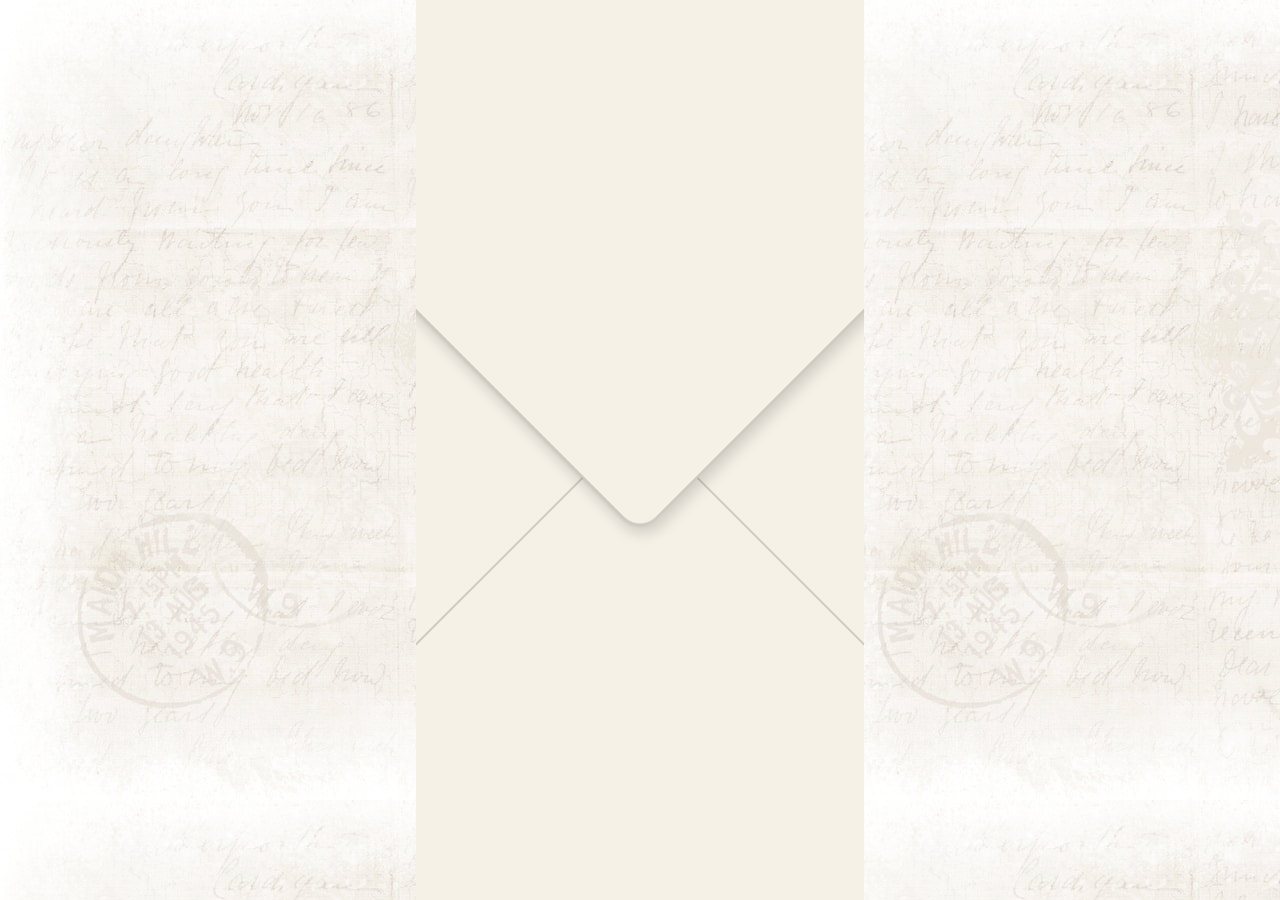
==== commit 9947491e: "cambios" ====
--- a/Ingrid & Miqueas.html
+++ b/Ingrid & Miqueas.html
@@ -1,7 +1,7 @@
 <!DOCTYPE html><html translate="no" data-theme="light" lang="es">
 <!-- Mirrored from specially.love/demo-vintage by HTTrack Website Copier/3.x [XR&CO'2014], Fri, 26 Jun 2026 23:49:30 GMT -->
 <!-- Added by HTTrack --><meta http-equiv="content-type" content="text/html;charset=utf-8" /><!-- /Added by HTTrack -->
-<head><meta charSet="utf-8"/><meta name="viewport" content="width=device-width"/><title>Ingrid &amp; Miqueas</title><meta name="author" content="Specially Love"/><meta name="color-scheme" content="light"/><meta property="og:title" content="Ingrid &amp; Miqueas"/><meta property="og:description" content="¡Tenemos una noticia que daros!"/><meta property="og:url" content="ingrid-y-miqueas.html"/><meta property="og:image" content="invitations/ingrid-y-miqueas-vintage/cover.jpg"/><meta property="og:type" content="website"/><meta property="og:site_name" content="Specially Love"/><meta name="twitter:card" content="summary_large_image"/><meta name="twitter:title" content="Ingrid &amp; Miqueas"/><meta name="twitter:description" content="¡Tenemos una noticia que daros!"/><meta name="twitter:image" content="invitations/ingrid-y-miqueas-vintage/cover.jpg"/><meta name="google" content="notranslate"/><meta name="robots" content="noindex, nofollow"/><meta name="next-head-count" content="17"/><link rel="icon" href="./favicon.ico"/><link rel="apple-touch-icon" sizes="180x180" href="./apple-touch-icon.png"/><link rel="icon" type="image/png" sizes="32x32" href="./favicon-32x32.png"/><link rel="icon" type="image/png" sizes="16x16" href="./favicon-16x16.png"/><meta name="google-site-verification" content="dO1FO6JcfJntBakpOfS-pzARwRTC8ddS9HAnG6RjtRU"/><meta name="color-scheme" content="light only"/><meta name="supported-color-schemes" content="light"/><meta name="format-detection" content="telephone=no, date=no, address=no, email=no"/><link rel="preload" href="./_next/static/media/e9625e1cddb22b9b-s.p.woff" as="font" type="font/woff" crossorigin="anonymous" data-next-font="size-adjust"/><link rel="preload" href="./_next/static/media/66a3648d92dc43a9-s.p.woff2" as="font" type="font/woff2" crossorigin="anonymous" data-next-font="size-adjust"/><link rel="preload" href="./_next/static/css/675fcd9802116228.css" as="style"/><link rel="stylesheet" href="./_next/static/css/675fcd9802116228.css" data-n-g=""/><link rel="preload" href="./_next/static/css/729787b9e7594e8b.css" as="style"/><link rel="stylesheet" href="./_next/static/css/729787b9e7594e8b.css" data-n-p=""/><noscript data-n-css=""></noscript><script defer="" nomodule="" src="./_next/static/chunks/polyfills-42372ed130431b0a.js"></script><script src="./_next/static/chunks/webpack-386f75f6e56c6a37.js" defer=""></script><script src="./_next/static/chunks/framework-22c76c6e1a554a8b.js" defer=""></script><script src="./_next/static/chunks/main-24651eab5c83ff01.js" defer=""></script><script src="./_next/static/chunks/pages/_app-258e7c4b8340ab7f.js" defer=""></script><script src="./_next/static/chunks/91715-6d7bb5898a65ff4e.js" defer=""></script><script src="./_next/static/chunks/67353-f3d40c712fffe197.js" defer=""></script><script src="./_next/static/chunks/50362-d1d08f85ffc86f96.js" defer=""></script><script src="./_next/static/chunks/28471-08e72b3e990a0055.js" defer=""></script><script src="./_next/static/chunks/98130-4eb5b10809b1df36.js" defer=""></script><script src="./_next/static/chunks/55914-e5beffd945c0a69a.js" defer=""></script><script src="./_next/static/chunks/34665-9ec17da6b873769a.js" defer=""></script><script src="./_next/static/chunks/87513-70823f47d676926b.js" defer=""></script><script src="./_next/static/chunks/33906-7f9281ddc18ff972.js" defer=""></script><script src="./_next/static/chunks/23978-1059876b2d2710ce.js" defer=""></script><script src="./_next/static/chunks/22114-a306e2317e2463f9.js" defer=""></script><script src="./_next/static/chunks/7795-2681622abe3bc10a.js" defer=""></script><script src="./_next/static/chunks/pages/demo-vintage-6ff23bbe967fdb12.js" defer=""></script><script src="./_next/static/cXcdE3dejc9qRDOHMmVkw/_buildManifest.js" defer=""></script><script src="./_next/static/cXcdE3dejc9qRDOHMmVkw/_ssgManifest.js" defer=""></script></head><body translate="no"><div id="__next"><main><div class="fixed top-0 max-h-screen min-h-screen w-full" style="background-image:url("./templates/vintage/brown/bg-cover.jpg");opacity:0.6"></div><section class="z-30 overflow-hidden relative mx-auto h-full min-h-screen w-full max-w-md overflow-x-clip"><button class="fixed top-0 z-50 mx-auto h-[100vh] w-full max-w-md overflow-hidden"><div class="absolute bottom-0 left-0 right-0 top-0 z-40 flex h-full w-full flex-col justify-center"><div class="absolute block h-3/4 w-full will-change-transform" style="bottom:0%"><div class="absolute block h-[70vh] w-[70vh] border" style="top:10%;left:50%;transform:translate(-100%, 5%) rotate(45deg);background-color:#F6F1E7;border-color:#cfc9c1"></div><div class="absolute block h-[70vh] w-[70vh] border" style="top:10%;left:50%;transform:translate(0%, 5%) rotate(45deg);background-color:#F6F1E7;border-color:#cfc9c1"></div><div class="absolute block h-[70vh] w-[70vh] rounded-3xl border-2" style="bottom:10%;left:50%;transform:translate(-50%, 55%) rotate(45deg);background-color:#F6F1E7;border-color:#cfc9c1;z-index:2"></div><div class="absolute bottom-0 left-0 right-0 flex h-1/2 w-full items-center justify-center" style="z-index:3"><div class="__className_719be3 text-lg " style="opacity:0"><div>Tenemos una noticia...</div><p class="animate-lightpulse">¡PULSA AQUÍ Y DESLIZA!</p></div></div></div><div class="absolute flex h-[70vh] w-[70vh] items-end justify-end rounded-3xl border-2 will-change-transform" style="top:10%;left:50%;background-color:#F6F1E7;border-color:#cfc9c1;z-index:3;box-shadow:7px 3px 14px 1px rgb(0 0 0 / 0.15), 0 2px 4px -2px rgb(0 0 0 / 0.15);opacity:1;transform:translateX(-50%) translateY(-50%) rotate(45deg)"><div class="absolute bottom-0 left-0 right-0 top-0 undefined z-30 flex h-full w-full translate-x-1/4 translate-y-1/4 -rotate-45 flex-col items-center justify-start pt-14" style="will-change:opacity;opacity:0"><p class="__className_089fcf text-5xl">Ingrid</p><p class="__className_089fcf text-5xl">&amp;</p><p class="__className_089fcf text-5xl">Miqueas</p></div><div class="relative z-30 translate-x-1/4 translate-y-1/4 -rotate-45" style="opacity:0"><img alt="stamp" src="./templates/common/env-stamp.png" class="block w-28 object-cover"/></div></div></div></button><div class="hidden bg-white text-[#252525] __className_719be3 text-lg relative w-full items-center justify-center overflow-hidden text-center"><div data-editor-type="mainPhoto" class="relative overflow-hidden"><div class="relative mt-5 mb-0 px-1 py-5"><div class="absolute top-0 z-10 w-full"><img src="./templates/vintage/brown/decoration.png" class="mr-auto w-20" alt="flower"/></div><div class="absolute bottom-0 z-10 w-full"><img src="./templates/vintage/brown/thumbnail.png" class="relative ml-auto mr-1.5 w-20 -translate-y-4 -scale-x-100" alt="flower"/></div><div class="relative overflow-hidden"><img class="aspect-[5/4] w-full object-cover  px-1.5 py-3" src="./invitations/ingrid-y-miqueas-vintage/cover.jpg" alt="img-top" style="filter:sepia(0.8);opacity:0.5"/><div class="absolute bottom-0 left-0 right-0 top-0 h-full w-full"><img class="aspect-[5/4] w-full" src="./templates/common/vintage-frame-neutral.png" alt="border"/></div></div></div></div><div data-editor-type="coupleName" class="relative my-8 text-6xl __className_089fcf"><div class="relative z-10"><div class="absolute bottom-0 left-0 right-0 top-0 z-0 py-2"><img src="./templates/vintage/brown/ampersand-alt.png" alt="&amp;" class="mx-auto h-full w-auto" style="opacity:0;filter:blur(12px)"/></div><div class="relative z-10 mb-3.5" data-editor-field="person.1"><div class="overflow-visible" style="opacity:0"><span class="mr-[0.25em] inline-block whitespace-nowrap" aria-hidden="true"><span class="inline-block" aria-hidden="true" style="box-shadow:0 0 20px rgba(0,0,0,0);opacity:0;filter:blur(12px)">M</span><span class="inline-block" aria-hidden="true" style="box-shadow:0 0 20px rgba(0,0,0,0);opacity:0;filter:blur(12px)">a</span><span class="inline-block" aria-hidden="true" style="box-shadow:0 0 20px rgba(0,0,0,0);opacity:0;filter:blur(12px)">r</span><span class="inline-block" aria-hidden="true" style="box-shadow:0 0 20px rgba(0,0,0,0);opacity:0;filter:blur(12px)">t</span><span class="inline-block" aria-hidden="true" style="box-shadow:0 0 20px rgba(0,0,0,0);opacity:0;filter:blur(12px)">a</span></span></div></div><div data-editor-field="person.2"><div class="overflow-visible" style="opacity:0"><span class="mr-[0.25em] inline-block whitespace-nowrap" aria-hidden="true"><span class="inline-block" aria-hidden="true" style="box-shadow:0 0 20px rgba(0,0,0,0);opacity:0;filter:blur(12px)">D</span><span class="inline-block" aria-hidden="true" style="box-shadow:0 0 20px rgba(0,0,0,0);opacity:0;filter:blur(12px)">a</span><span class="inline-block" aria-hidden="true" style="box-shadow:0 0 20px rgba(0,0,0,0);opacity:0;filter:blur(12px)">v</span><span class="inline-block" aria-hidden="true" style="box-shadow:0 0 20px rgba(0,0,0,0);opacity:0;filter:blur(12px)">i</span><span class="inline-block" aria-hidden="true" style="box-shadow:0 0 20px rgba(0,0,0,0);opacity:0;filter:blur(12px)">d</span></span></div></div></div></div><div data-editor-type="date" class="relative my-8 __className_719be3"><div class="mx-auto w-5/6 md:w-3/4"><div class="border-t border-[#9e896d83] pt-2 text-xl tracking-widest" data-editor-field="date.label"><div class="" style="opacity:0"><span class="mr-[0.25em] inline-block whitespace-nowrap" aria-hidden="true"><span class="mr-[-0.05em] inline-block" aria-hidden="true" style="box-shadow:0 0 20px rgba(0,0,0,0);opacity:0;transform:translateY(0.25em)">2</span><span class="mr-[-0.05em] inline-block" aria-hidden="true" style="box-shadow:0 0 20px rgba(0,0,0,0);opacity:0;transform:translateY(0.25em)">3</span></span><span class="mr-[0.25em] inline-block whitespace-nowrap" aria-hidden="true"><span class="mr-[-0.05em] inline-block" aria-hidden="true" style="box-shadow:0 0 20px rgba(0,0,0,0);opacity:0;transform:translateY(0.25em)">d</span><span class="mr-[-0.05em] inline-block" aria-hidden="true" style="box-shadow:0 0 20px rgba(0,0,0,0);opacity:0;transform:translateY(0.25em)">e</span></span><span class="mr-[0.25em] inline-block whitespace-nowrap" aria-hidden="true"><span class="mr-[-0.05em] inline-block" aria-hidden="true" style="box-shadow:0 0 20px rgba(0,0,0,0);opacity:0;transform:translateY(0.25em)">d</span><span class="mr-[-0.05em] inline-block" aria-hidden="true" style="box-shadow:0 0 20px rgba(0,0,0,0);opacity:0;transform:translateY(0.25em)">i</span><span class="mr-[-0.05em] inline-block" aria-hidden="true" style="box-shadow:0 0 20px rgba(0,0,0,0);opacity:0;transform:translateY(0.25em)">c</span><span class="mr-[-0.05em] inline-block" aria-hidden="true" style="box-shadow:0 0 20px rgba(0,0,0,0);opacity:0;transform:translateY(0.25em)">i</span><span class="mr-[-0.05em] inline-block" aria-hidden="true" style="box-shadow:0 0 20px rgba(0,0,0,0);opacity:0;transform:translateY(0.25em)">e</span><span class="mr-[-0.05em] inline-block" aria-hidden="true" style="box-shadow:0 0 20px rgba(0,0,0,0);opacity:0;transform:translateY(0.25em)">m</span><span class="mr-[-0.05em] inline-block" aria-hidden="true" style="box-shadow:0 0 20px rgba(0,0,0,0);opacity:0;transform:translateY(0.25em)">b</span><span class="mr-[-0.05em] inline-block" aria-hidden="true" style="box-shadow:0 0 20px rgba(0,0,0,0);opacity:0;transform:translateY(0.25em)">r</span><span class="mr-[-0.05em] inline-block" aria-hidden="true" style="box-shadow:0 0 20px rgba(0,0,0,0);opacity:0;transform:translateY(0.25em)">e</span></span><span class="mr-[0.25em] inline-block whitespace-nowrap" aria-hidden="true"><span class="mr-[-0.05em] inline-block" aria-hidden="true" style="box-shadow:0 0 20px rgba(0,0,0,0);opacity:0;transform:translateY(0.25em)">d</span><span class="mr-[-0.05em] inline-block" aria-hidden="true" style="box-shadow:0 0 20px rgba(0,0,0,0);opacity:0;transform:translateY(0.25em)">e</span></span><span class="mr-[0.25em] inline-block whitespace-nowrap" aria-hidden="true"><span class="mr-[-0.05em] inline-block" aria-hidden="true" style="box-shadow:0 0 20px rgba(0,0,0,0);opacity:0;transform:translateY(0.25em)">2</span><span class="mr-[-0.05em] inline-block" aria-hidden="true" style="box-shadow:0 0 20px rgba(0,0,0,0);opacity:0;transform:translateY(0.25em)">0</span><span class="mr-[-0.05em] inline-block" aria-hidden="true" style="box-shadow:0 0 20px rgba(0,0,0,0);opacity:0;transform:translateY(0.25em)">2</span><span class="mr-[-0.05em] inline-block" aria-hidden="true" style="box-shadow:0 0 20px rgba(0,0,0,0);opacity:0;transform:translateY(0.25em)">6</span></span></div></div><div class="mt-2 border-b border-[#9e896d83] pb-2 text-xl tracking-widest" data-editor-field="we.marry"><div class="" style="opacity:0"><span class="mr-[0.25em] inline-block whitespace-nowrap" aria-hidden="true"><span class="mr-[-0.05em] inline-block" aria-hidden="true" style="box-shadow:0 0 20px rgba(0,0,0,0);opacity:0;transform:translateY(0.25em)">¡</span><span class="mr-[-0.05em] inline-block" aria-hidden="true" style="box-shadow:0 0 20px rgba(0,0,0,0);opacity:0;transform:translateY(0.25em)">N</span><span class="mr-[-0.05em] inline-block" aria-hidden="true" style="box-shadow:0 0 20px rgba(0,0,0,0);opacity:0;transform:translateY(0.25em)">O</span><span class="mr-[-0.05em] inline-block" aria-hidden="true" style="box-shadow:0 0 20px rgba(0,0,0,0);opacity:0;transform:translateY(0.25em)">S</span></span><span class="mr-[0.25em] inline-block whitespace-nowrap" aria-hidden="true"><span class="mr-[-0.05em] inline-block" aria-hidden="true" style="box-shadow:0 0 20px rgba(0,0,0,0);opacity:0;transform:translateY(0.25em)">C</span><span class="mr-[-0.05em] inline-block" aria-hidden="true" style="box-shadow:0 0 20px rgba(0,0,0,0);opacity:0;transform:translateY(0.25em)">A</span><span class="mr-[-0.05em] inline-block" aria-hidden="true" style="box-shadow:0 0 20px rgba(0,0,0,0);opacity:0;transform:translateY(0.25em)">S</span><span class="mr-[-0.05em] inline-block" aria-hidden="true" style="box-shadow:0 0 20px rgba(0,0,0,0);opacity:0;transform:translateY(0.25em)">A</span><span class="mr-[-0.05em] inline-block" aria-hidden="true" style="box-shadow:0 0 20px rgba(0,0,0,0);opacity:0;transform:translateY(0.25em)">M</span><span class="mr-[-0.05em] inline-block" aria-hidden="true" style="box-shadow:0 0 20px rgba(0,0,0,0);opacity:0;transform:translateY(0.25em)">O</span><span class="mr-[-0.05em] inline-block" aria-hidden="true" style="box-shadow:0 0 20px rgba(0,0,0,0);opacity:0;transform:translateY(0.25em)">S</span><span class="mr-[-0.05em] inline-block" aria-hidden="true" style="box-shadow:0 0 20px rgba(0,0,0,0);opacity:0;transform:translateY(0.25em)">!</span></span></div></div></div><div class="relative pt-4"><img class="mx-auto h-20 w-auto object-contain px-4" src="./templates/vintage/icons/heart.png" alt="heart" style="opacity:0;transform:scale(0.8)"/></div></div><img src="./templates/vintage/brown/divisor.png" alt="divisor-top" class="relative -bottom-0.5"/><div class="relative z-20 overflow-visible"><div class="relative px-4 bg-[#9e896d] text-white" data-editor-type="quote"><div class="relative px-4 __className_719be3 text-xl text-center" data-editor-field="quote.text"><div class="text-center" style="opacity:0"><span class="mr-[0.25em] inline-block whitespace-nowrap" aria-hidden="true"><span class="mr-[-0.05em] inline-block" aria-hidden="true" style="box-shadow:0 0 20px rgba(0,0,0,0);opacity:0;transform:translateY(0.25em)">N</span><span class="mr-[-0.05em] inline-block" aria-hidden="true" style="box-shadow:0 0 20px rgba(0,0,0,0);opacity:0;transform:translateY(0.25em)">u</span><span class="mr-[-0.05em] inline-block" aria-hidden="true" style="box-shadow:0 0 20px rgba(0,0,0,0);opacity:0;transform:translateY(0.25em)">e</span><span class="mr-[-0.05em] inline-block" aria-hidden="true" style="box-shadow:0 0 20px rgba(0,0,0,0);opacity:0;transform:translateY(0.25em)">s</span><span class="mr-[-0.05em] inline-block" aria-hidden="true" style="box-shadow:0 0 20px rgba(0,0,0,0);opacity:0;transform:translateY(0.25em)">t</span><span class="mr-[-0.05em] inline-block" aria-hidden="true" style="box-shadow:0 0 20px rgba(0,0,0,0);opacity:0;transform:translateY(0.25em)">r</span><span class="mr-[-0.05em] inline-block" aria-hidden="true" style="box-shadow:0 0 20px rgba(0,0,0,0);opacity:0;transform:translateY(0.25em)">o</span></span><span class="mr-[0.25em] inline-block whitespace-nowrap" aria-hidden="true"><span class="mr-[-0.05em] inline-block" aria-hidden="true" style="box-shadow:0 0 20px rgba(0,0,0,0);opacity:0;transform:translateY(0.25em)">a</span><span class="mr-[-0.05em] inline-block" aria-hidden="true" style="box-shadow:0 0 20px rgba(0,0,0,0);opacity:0;transform:translateY(0.25em)">m</span><span class="mr-[-0.05em] inline-block" aria-hidden="true" style="box-shadow:0 0 20px rgba(0,0,0,0);opacity:0;transform:translateY(0.25em)">o</span><span class="mr-[-0.05em] inline-block" aria-hidden="true" style="box-shadow:0 0 20px rgba(0,0,0,0);opacity:0;transform:translateY(0.25em)">r</span></span><span class="mr-[0.25em] inline-block whitespace-nowrap" aria-hidden="true"><span class="mr-[-0.05em] inline-block" aria-hidden="true" style="box-shadow:0 0 20px rgba(0,0,0,0);opacity:0;transform:translateY(0.25em)">e</span><span class="mr-[-0.05em] inline-block" aria-hidden="true" style="box-shadow:0 0 20px rgba(0,0,0,0);opacity:0;transform:translateY(0.25em)">s</span><span class="mr-[-0.05em] inline-block" aria-hidden="true" style="box-shadow:0 0 20px rgba(0,0,0,0);opacity:0;transform:translateY(0.25em)">c</span><span class="mr-[-0.05em] inline-block" aria-hidden="true" style="box-shadow:0 0 20px rgba(0,0,0,0);opacity:0;transform:translateY(0.25em)">r</span><span class="mr-[-0.05em] inline-block" aria-hidden="true" style="box-shadow:0 0 20px rgba(0,0,0,0);opacity:0;transform:translateY(0.25em)">i</span><span class="mr-[-0.05em] inline-block" aria-hidden="true" style="box-shadow:0 0 20px rgba(0,0,0,0);opacity:0;transform:translateY(0.25em)">b</span><span class="mr-[-0.05em] inline-block" aria-hidden="true" style="box-shadow:0 0 20px rgba(0,0,0,0);opacity:0;transform:translateY(0.25em)">e</span></span><span class="mr-[0.25em] inline-block whitespace-nowrap" aria-hidden="true"><span class="mr-[-0.05em] inline-block" aria-hidden="true" style="box-shadow:0 0 20px rgba(0,0,0,0);opacity:0;transform:translateY(0.25em)">s</span><span class="mr-[-0.05em] inline-block" aria-hidden="true" style="box-shadow:0 0 20px rgba(0,0,0,0);opacity:0;transform:translateY(0.25em)">u</span></span><span class="mr-[0.25em] inline-block whitespace-nowrap" aria-hidden="true"><span class="mr-[-0.05em] inline-block" aria-hidden="true" style="box-shadow:0 0 20px rgba(0,0,0,0);opacity:0;transform:translateY(0.25em)">m</span><span class="mr-[-0.05em] inline-block" aria-hidden="true" style="box-shadow:0 0 20px rgba(0,0,0,0);opacity:0;transform:translateY(0.25em)">e</span><span class="mr-[-0.05em] inline-block" aria-hidden="true" style="box-shadow:0 0 20px rgba(0,0,0,0);opacity:0;transform:translateY(0.25em)">j</span><span class="mr-[-0.05em] inline-block" aria-hidden="true" style="box-shadow:0 0 20px rgba(0,0,0,0);opacity:0;transform:translateY(0.25em)">o</span><span class="mr-[-0.05em] inline-block" aria-hidden="true" style="box-shadow:0 0 20px rgba(0,0,0,0);opacity:0;transform:translateY(0.25em)">r</span></span><span class="mr-[0.25em] inline-block whitespace-nowrap" aria-hidden="true"><span class="mr-[-0.05em] inline-block" aria-hidden="true" style="box-shadow:0 0 20px rgba(0,0,0,0);opacity:0;transform:translateY(0.25em)">p</span><span class="mr-[-0.05em] inline-block" aria-hidden="true" style="box-shadow:0 0 20px rgba(0,0,0,0);opacity:0;transform:translateY(0.25em)">á</span><span class="mr-[-0.05em] inline-block" aria-hidden="true" style="box-shadow:0 0 20px rgba(0,0,0,0);opacity:0;transform:translateY(0.25em)">g</span><span class="mr-[-0.05em] inline-block" aria-hidden="true" style="box-shadow:0 0 20px rgba(0,0,0,0);opacity:0;transform:translateY(0.25em)">i</span><span class="mr-[-0.05em] inline-block" aria-hidden="true" style="box-shadow:0 0 20px rgba(0,0,0,0);opacity:0;transform:translateY(0.25em)">n</span><span class="mr-[-0.05em] inline-block" aria-hidden="true" style="box-shadow:0 0 20px rgba(0,0,0,0);opacity:0;transform:translateY(0.25em)">a</span><span class="mr-[-0.05em] inline-block" aria-hidden="true" style="box-shadow:0 0 20px rgba(0,0,0,0);opacity:0;transform:translateY(0.25em)">.</span></span></div></div><img src="./templates/vintage/icons/dec-flower1.png" alt="❀" class="mx-auto pt-4 w-36 invert" style="opacity:0;transform:scale(0.8)"/></div><img src="./templates/vintage/brown/divisor.png" alt="divisor-top" class="relative -top-0.5 -scale-y-100"/></div><div data-editor-type="place" class="px-4  relative"><div class="pb-4 pt-5 __className_089fcf text-5xl text-[#77654f]" data-editor-field="title"><div class="overflow-visible" style="opacity:0"><span class="mr-[0.25em] inline-block whitespace-nowrap" aria-hidden="true"><span class="inline-block" aria-hidden="true" style="box-shadow:0 0 20px rgba(0,0,0,0);opacity:0;filter:blur(12px)">C</span><span class="inline-block" aria-hidden="true" style="box-shadow:0 0 20px rgba(0,0,0,0);opacity:0;filter:blur(12px)">e</span><span class="inline-block" aria-hidden="true" style="box-shadow:0 0 20px rgba(0,0,0,0);opacity:0;filter:blur(12px)">r</span><span class="inline-block" aria-hidden="true" style="box-shadow:0 0 20px rgba(0,0,0,0);opacity:0;filter:blur(12px)">e</span><span class="inline-block" aria-hidden="true" style="box-shadow:0 0 20px rgba(0,0,0,0);opacity:0;filter:blur(12px)">m</span><span class="inline-block" aria-hidden="true" style="box-shadow:0 0 20px rgba(0,0,0,0);opacity:0;filter:blur(12px)">o</span><span class="inline-block" aria-hidden="true" style="box-shadow:0 0 20px rgba(0,0,0,0);opacity:0;filter:blur(12px)">n</span><span class="inline-block" aria-hidden="true" style="box-shadow:0 0 20px rgba(0,0,0,0);opacity:0;filter:blur(12px)">i</span><span class="inline-block" aria-hidden="true" style="box-shadow:0 0 20px rgba(0,0,0,0);opacity:0;filter:blur(12px)">a</span></span></div></div><div class="px-6 __className_719be3 text-lg font-bold tracking-wider text-[#252525]" data-editor-field="address.title"><div class="" style="opacity:0"><span class="mr-[0.25em] inline-block whitespace-nowrap" aria-hidden="true"><span class="mr-[-0.05em] inline-block" aria-hidden="true" style="box-shadow:0 0 20px rgba(0,0,0,0);opacity:0;transform:translateY(0.25em)">C</span><span class="mr-[-0.05em] inline-block" aria-hidden="true" style="box-shadow:0 0 20px rgba(0,0,0,0);opacity:0;transform:translateY(0.25em)">A</span><span class="mr-[-0.05em] inline-block" aria-hidden="true" style="box-shadow:0 0 20px rgba(0,0,0,0);opacity:0;transform:translateY(0.25em)">T</span><span class="mr-[-0.05em] inline-block" aria-hidden="true" style="box-shadow:0 0 20px rgba(0,0,0,0);opacity:0;transform:translateY(0.25em)">E</span><span class="mr-[-0.05em] inline-block" aria-hidden="true" style="box-shadow:0 0 20px rgba(0,0,0,0);opacity:0;transform:translateY(0.25em)">D</span><span class="mr-[-0.05em] inline-block" aria-hidden="true" style="box-shadow:0 0 20px rgba(0,0,0,0);opacity:0;transform:translateY(0.25em)">R</span><span class="mr-[-0.05em] inline-block" aria-hidden="true" style="box-shadow:0 0 20px rgba(0,0,0,0);opacity:0;transform:translateY(0.25em)">A</span><span class="mr-[-0.05em] inline-block" aria-hidden="true" style="box-shadow:0 0 20px rgba(0,0,0,0);opacity:0;transform:translateY(0.25em)">L</span></span><span class="mr-[0.25em] inline-block whitespace-nowrap" aria-hidden="true"><span class="mr-[-0.05em] inline-block" aria-hidden="true" style="box-shadow:0 0 20px rgba(0,0,0,0);opacity:0;transform:translateY(0.25em)">D</span><span class="mr-[-0.05em] inline-block" aria-hidden="true" style="box-shadow:0 0 20px rgba(0,0,0,0);opacity:0;transform:translateY(0.25em)">E</span></span><span class="mr-[0.25em] inline-block whitespace-nowrap" aria-hidden="true"><span class="mr-[-0.05em] inline-block" aria-hidden="true" style="box-shadow:0 0 20px rgba(0,0,0,0);opacity:0;transform:translateY(0.25em)">P</span><span class="mr-[-0.05em] inline-block" aria-hidden="true" style="box-shadow:0 0 20px rgba(0,0,0,0);opacity:0;transform:translateY(0.25em)">A</span><span class="mr-[-0.05em] inline-block" aria-hidden="true" style="box-shadow:0 0 20px rgba(0,0,0,0);opacity:0;transform:translateY(0.25em)">L</span><span class="mr-[-0.05em] inline-block" aria-hidden="true" style="box-shadow:0 0 20px rgba(0,0,0,0);opacity:0;transform:translateY(0.25em)">M</span><span class="mr-[-0.05em] inline-block" aria-hidden="true" style="box-shadow:0 0 20px rgba(0,0,0,0);opacity:0;transform:translateY(0.25em)">A</span></span></div></div><div class="relative overflow-hidden" data-editor-field="address.img"><img class="w-full object-cover px-2 py-3" src="./invitations/place1.jpg" alt="img-top" style="opacity:0.5"/><div class="absolute bottom-0 left-0 right-0 top-0 h-full w-full"><img class="h-full w-full object-fill" src="./templates/common/vintage-frame-neutral.png" alt="border"/></div></div><div class="grid"><div class="order-1 mt-2" data-editor-field="address"><div class="" style="opacity:0"><span class="mr-[0.25em] inline-block whitespace-nowrap" aria-hidden="true"><span class="mr-[-0.05em] inline-block" aria-hidden="true" style="box-shadow:0 0 20px rgba(0,0,0,0);opacity:0;transform:translateY(0.25em)">P</span><span class="mr-[-0.05em] inline-block" aria-hidden="true" style="box-shadow:0 0 20px rgba(0,0,0,0);opacity:0;transform:translateY(0.25em)">l</span><span class="mr-[-0.05em] inline-block" aria-hidden="true" style="box-shadow:0 0 20px rgba(0,0,0,0);opacity:0;transform:translateY(0.25em)">a</span><span class="mr-[-0.05em] inline-block" aria-hidden="true" style="box-shadow:0 0 20px rgba(0,0,0,0);opacity:0;transform:translateY(0.25em)">ç</span><span class="mr-[-0.05em] inline-block" aria-hidden="true" style="box-shadow:0 0 20px rgba(0,0,0,0);opacity:0;transform:translateY(0.25em)">a</span></span><span class="mr-[0.25em] inline-block whitespace-nowrap" aria-hidden="true"><span class="mr-[-0.05em] inline-block" aria-hidden="true" style="box-shadow:0 0 20px rgba(0,0,0,0);opacity:0;transform:translateY(0.25em)">d</span><span class="mr-[-0.05em] inline-block" aria-hidden="true" style="box-shadow:0 0 20px rgba(0,0,0,0);opacity:0;transform:translateY(0.25em)">e</span></span><span class="mr-[0.25em] inline-block whitespace-nowrap" aria-hidden="true"><span class="mr-[-0.05em] inline-block" aria-hidden="true" style="box-shadow:0 0 20px rgba(0,0,0,0);opacity:0;transform:translateY(0.25em)">l</span><span class="mr-[-0.05em] inline-block" aria-hidden="true" style="box-shadow:0 0 20px rgba(0,0,0,0);opacity:0;transform:translateY(0.25em)">a</span></span><span class="mr-[0.25em] inline-block whitespace-nowrap" aria-hidden="true"><span class="mr-[-0.05em] inline-block" aria-hidden="true" style="box-shadow:0 0 20px rgba(0,0,0,0);opacity:0;transform:translateY(0.25em)">S</span><span class="mr-[-0.05em] inline-block" aria-hidden="true" style="box-shadow:0 0 20px rgba(0,0,0,0);opacity:0;transform:translateY(0.25em)">e</span><span class="mr-[-0.05em] inline-block" aria-hidden="true" style="box-shadow:0 0 20px rgba(0,0,0,0);opacity:0;transform:translateY(0.25em)">u</span><span class="mr-[-0.05em] inline-block" aria-hidden="true" style="box-shadow:0 0 20px rgba(0,0,0,0);opacity:0;transform:translateY(0.25em)">,</span></span><span class="mr-[0.25em] inline-block whitespace-nowrap" aria-hidden="true"><span class="mr-[-0.05em] inline-block" aria-hidden="true" style="box-shadow:0 0 20px rgba(0,0,0,0);opacity:0;transform:translateY(0.25em)">C</span><span class="mr-[-0.05em] inline-block" aria-hidden="true" style="box-shadow:0 0 20px rgba(0,0,0,0);opacity:0;transform:translateY(0.25em)">e</span><span class="mr-[-0.05em] inline-block" aria-hidden="true" style="box-shadow:0 0 20px rgba(0,0,0,0);opacity:0;transform:translateY(0.25em)">n</span><span class="mr-[-0.05em] inline-block" aria-hidden="true" style="box-shadow:0 0 20px rgba(0,0,0,0);opacity:0;transform:translateY(0.25em)">t</span><span class="mr-[-0.05em] inline-block" aria-hidden="true" style="box-shadow:0 0 20px rgba(0,0,0,0);opacity:0;transform:translateY(0.25em)">r</span><span class="mr-[-0.05em] inline-block" aria-hidden="true" style="box-shadow:0 0 20px rgba(0,0,0,0);opacity:0;transform:translateY(0.25em)">o</span></span></div></div><div class="order-2" data-editor-field="address.sub"><div class="" style="opacity:0"><span class="mr-[0.25em] inline-block whitespace-nowrap" aria-hidden="true"><span class="mr-[-0.05em] inline-block" aria-hidden="true" style="box-shadow:0 0 20px rgba(0,0,0,0);opacity:0;transform:translateY(0.25em)">0</span><span class="mr-[-0.05em] inline-block" aria-hidden="true" style="box-shadow:0 0 20px rgba(0,0,0,0);opacity:0;transform:translateY(0.25em)">7</span><span class="mr-[-0.05em] inline-block" aria-hidden="true" style="box-shadow:0 0 20px rgba(0,0,0,0);opacity:0;transform:translateY(0.25em)">0</span><span class="mr-[-0.05em] inline-block" aria-hidden="true" style="box-shadow:0 0 20px rgba(0,0,0,0);opacity:0;transform:translateY(0.25em)">0</span><span class="mr-[-0.05em] inline-block" aria-hidden="true" style="box-shadow:0 0 20px rgba(0,0,0,0);opacity:0;transform:translateY(0.25em)">1</span></span><span class="mr-[0.25em] inline-block whitespace-nowrap" aria-hidden="true"><span class="mr-[-0.05em] inline-block" aria-hidden="true" style="box-shadow:0 0 20px rgba(0,0,0,0);opacity:0;transform:translateY(0.25em)">P</span><span class="mr-[-0.05em] inline-block" aria-hidden="true" style="box-shadow:0 0 20px rgba(0,0,0,0);opacity:0;transform:translateY(0.25em)">a</span><span class="mr-[-0.05em] inline-block" aria-hidden="true" style="box-shadow:0 0 20px rgba(0,0,0,0);opacity:0;transform:translateY(0.25em)">l</span><span class="mr-[-0.05em] inline-block" aria-hidden="true" style="box-shadow:0 0 20px rgba(0,0,0,0);opacity:0;transform:translateY(0.25em)">m</span><span class="mr-[-0.05em] inline-block" aria-hidden="true" style="box-shadow:0 0 20px rgba(0,0,0,0);opacity:0;transform:translateY(0.25em)">a</span></span></div></div><div class="order-3 mb-2 __className_719be3 text-lg font-bold tracking-wider text-[#252525]" data-editor-field="address.hour"><div class="" style="opacity:0"><span class="mr-[0.25em] inline-block whitespace-nowrap" aria-hidden="true"><span class="mr-[-0.05em] inline-block" aria-hidden="true" style="box-shadow:0 0 20px rgba(0,0,0,0);opacity:0;transform:translateY(0.25em)">1</span><span class="mr-[-0.05em] inline-block" aria-hidden="true" style="box-shadow:0 0 20px rgba(0,0,0,0);opacity:0;transform:translateY(0.25em)">8</span><span class="mr-[-0.05em] inline-block" aria-hidden="true" style="box-shadow:0 0 20px rgba(0,0,0,0);opacity:0;transform:translateY(0.25em)">:</span><span class="mr-[-0.05em] inline-block" aria-hidden="true" style="box-shadow:0 0 20px rgba(0,0,0,0);opacity:0;transform:translateY(0.25em)">0</span><span class="mr-[-0.05em] inline-block" aria-hidden="true" style="box-shadow:0 0 20px rgba(0,0,0,0);opacity:0;transform:translateY(0.25em)">0</span></span><span class="mr-[0.25em] inline-block whitespace-nowrap" aria-hidden="true"><span class="mr-[-0.05em] inline-block" aria-hidden="true" style="box-shadow:0 0 20px rgba(0,0,0,0);opacity:0;transform:translateY(0.25em)">h</span></span></div></div></div><a href="./wwww.google.es" target="_blank" rel="noreferrer" class="mt-0 flex flex-col items-center justify-center gap-1" data-editor-field="address.href"><div class="bg-[#9e896d] text-white mx-auto mt-0 mb-3 shadow-md rounded-full px-3 py-0.5 flex flex-col items-center justify-center" style="opacity:0"><span data-editor-field="address.clic">Pulsa para ver en Maps</span></div></a></div><div class="relative overflow-visible relative -bottom-0.5"><img src="./templates/vintage/brown/divisor.png" alt="divisor-top" class=""/><div class="absolute bottom-0 left-0 right-0 top-0 flex h-full w-full items-center justify-end"><div class="w-[55px]" alt="flower" style="filter:none;opacity:0;transform:translateX(15px) scale(0.6) rotate(-118deg)"><img class="animate-wind" src="./templates/vintage/brown/decoration4.png" alt="flower"/></div></div></div><div data-editor-type="place" class="px-4 bg-[#9e896d] relative"><div class="pb-4 pt-5 __className_089fcf text-5xl text-white" data-editor-field="title"><div class="overflow-visible" style="opacity:0"><span class="mr-[0.25em] inline-block whitespace-nowrap" aria-hidden="true"><span class="inline-block" aria-hidden="true" style="box-shadow:0 0 20px rgba(0,0,0,0);opacity:0;filter:blur(12px)">C</span><span class="inline-block" aria-hidden="true" style="box-shadow:0 0 20px rgba(0,0,0,0);opacity:0;filter:blur(12px)">e</span><span class="inline-block" aria-hidden="true" style="box-shadow:0 0 20px rgba(0,0,0,0);opacity:0;filter:blur(12px)">l</span><span class="inline-block" aria-hidden="true" style="box-shadow:0 0 20px rgba(0,0,0,0);opacity:0;filter:blur(12px)">e</span><span class="inline-block" aria-hidden="true" style="box-shadow:0 0 20px rgba(0,0,0,0);opacity:0;filter:blur(12px)">b</span><span class="inline-block" aria-hidden="true" style="box-shadow:0 0 20px rgba(0,0,0,0);opacity:0;filter:blur(12px)">r</span><span class="inline-block" aria-hidden="true" style="box-shadow:0 0 20px rgba(0,0,0,0);opacity:0;filter:blur(12px)">a</span><span class="inline-block" aria-hidden="true" style="box-shadow:0 0 20px rgba(0,0,0,0);opacity:0;filter:blur(12px)">c</span><span class="inline-block" aria-hidden="true" style="box-shadow:0 0 20px rgba(0,0,0,0);opacity:0;filter:blur(12px)">i</span><span class="inline-block" aria-hidden="true" style="box-shadow:0 0 20px rgba(0,0,0,0);opacity:0;filter:blur(12px)">ó</span><span class="inline-block" aria-hidden="true" style="box-shadow:0 0 20px rgba(0,0,0,0);opacity:0;filter:blur(12px)">n</span></span></div></div><div class="px-6 __className_719be3 text-lg font-bold tracking-wider text-[#252525]" data-editor-field="address.title"><div class="" style="opacity:0"><span class="mr-[0.25em] inline-block whitespace-nowrap" aria-hidden="true"><span class="mr-[-0.05em] inline-block" aria-hidden="true" style="box-shadow:0 0 20px rgba(0,0,0,0);opacity:0;transform:translateY(0.25em)">R</span><span class="mr-[-0.05em] inline-block" aria-hidden="true" style="box-shadow:0 0 20px rgba(0,0,0,0);opacity:0;transform:translateY(0.25em)">E</span><span class="mr-[-0.05em] inline-block" aria-hidden="true" style="box-shadow:0 0 20px rgba(0,0,0,0);opacity:0;transform:translateY(0.25em)">S</span><span class="mr-[-0.05em] inline-block" aria-hidden="true" style="box-shadow:0 0 20px rgba(0,0,0,0);opacity:0;transform:translateY(0.25em)">T</span><span class="mr-[-0.05em] inline-block" aria-hidden="true" style="box-shadow:0 0 20px rgba(0,0,0,0);opacity:0;transform:translateY(0.25em)">A</span><span class="mr-[-0.05em] inline-block" aria-hidden="true" style="box-shadow:0 0 20px rgba(0,0,0,0);opacity:0;transform:translateY(0.25em)">U</span><span class="mr-[-0.05em] inline-block" aria-hidden="true" style="box-shadow:0 0 20px rgba(0,0,0,0);opacity:0;transform:translateY(0.25em)">R</span><span class="mr-[-0.05em] inline-block" aria-hidden="true" style="box-shadow:0 0 20px rgba(0,0,0,0);opacity:0;transform:translateY(0.25em)">A</span><span class="mr-[-0.05em] inline-block" aria-hidden="true" style="box-shadow:0 0 20px rgba(0,0,0,0);opacity:0;transform:translateY(0.25em)">N</span><span class="mr-[-0.05em] inline-block" aria-hidden="true" style="box-shadow:0 0 20px rgba(0,0,0,0);opacity:0;transform:translateY(0.25em)">T</span><span class="mr-[-0.05em] inline-block" aria-hidden="true" style="box-shadow:0 0 20px rgba(0,0,0,0);opacity:0;transform:translateY(0.25em)">E</span></span><span class="mr-[0.25em] inline-block whitespace-nowrap" aria-hidden="true"><span class="mr-[-0.05em] inline-block" aria-hidden="true" style="box-shadow:0 0 20px rgba(0,0,0,0);opacity:0;transform:translateY(0.25em)">S</span><span class="mr-[-0.05em] inline-block" aria-hidden="true" style="box-shadow:0 0 20px rgba(0,0,0,0);opacity:0;transform:translateY(0.25em)">&#x27;</span><span class="mr-[-0.05em] inline-block" aria-hidden="true" style="box-shadow:0 0 20px rgba(0,0,0,0);opacity:0;transform:translateY(0.25em)">O</span><span class="mr-[-0.05em] inline-block" aria-hidden="true" style="box-shadow:0 0 20px rgba(0,0,0,0);opacity:0;transform:translateY(0.25em)">L</span><span class="mr-[-0.05em] inline-block" aria-hidden="true" style="box-shadow:0 0 20px rgba(0,0,0,0);opacity:0;transform:translateY(0.25em)">I</span><span class="mr-[-0.05em] inline-block" aria-hidden="true" style="box-shadow:0 0 20px rgba(0,0,0,0);opacity:0;transform:translateY(0.25em)">V</span><span class="mr-[-0.05em] inline-block" aria-hidden="true" style="box-shadow:0 0 20px rgba(0,0,0,0);opacity:0;transform:translateY(0.25em)">A</span><span class="mr-[-0.05em] inline-block" aria-hidden="true" style="box-shadow:0 0 20px rgba(0,0,0,0);opacity:0;transform:translateY(0.25em)">R</span><span class="mr-[-0.05em] inline-block" aria-hidden="true" style="box-shadow:0 0 20px rgba(0,0,0,0);opacity:0;transform:translateY(0.25em)">E</span><span class="mr-[-0.05em] inline-block" aria-hidden="true" style="box-shadow:0 0 20px rgba(0,0,0,0);opacity:0;transform:translateY(0.25em)">T</span></span></div></div><div class="relative overflow-hidden" data-editor-field="address.img"><img class="w-full object-cover px-2 py-3" src="./invitations/place2.jpg" alt="img-top" style="opacity:0.5"/><div class="absolute bottom-0 left-0 right-0 top-0 h-full w-full"><img class="h-full w-full object-fill" src="./templates/classic/brown/vintage-frame.png" alt="border"/></div></div><div class="grid"><div class="order-1 mt-2" data-editor-field="address"><div class="" style="opacity:0"><span class="mr-[0.25em] inline-block whitespace-nowrap" aria-hidden="true"><span class="mr-[-0.05em] inline-block" aria-hidden="true" style="box-shadow:0 0 20px rgba(0,0,0,0);opacity:0;transform:translateY(0.25em)">C</span><span class="mr-[-0.05em] inline-block" aria-hidden="true" style="box-shadow:0 0 20px rgba(0,0,0,0);opacity:0;transform:translateY(0.25em)">a</span><span class="mr-[-0.05em] inline-block" aria-hidden="true" style="box-shadow:0 0 20px rgba(0,0,0,0);opacity:0;transform:translateY(0.25em)">r</span><span class="mr-[-0.05em] inline-block" aria-hidden="true" style="box-shadow:0 0 20px rgba(0,0,0,0);opacity:0;transform:translateY(0.25em)">r</span><span class="mr-[-0.05em] inline-block" aria-hidden="true" style="box-shadow:0 0 20px rgba(0,0,0,0);opacity:0;transform:translateY(0.25em)">e</span><span class="mr-[-0.05em] inline-block" aria-hidden="true" style="box-shadow:0 0 20px rgba(0,0,0,0);opacity:0;transform:translateY(0.25em)">t</span><span class="mr-[-0.05em] inline-block" aria-hidden="true" style="box-shadow:0 0 20px rgba(0,0,0,0);opacity:0;transform:translateY(0.25em)">e</span><span class="mr-[-0.05em] inline-block" aria-hidden="true" style="box-shadow:0 0 20px rgba(0,0,0,0);opacity:0;transform:translateY(0.25em)">r</span><span class="mr-[-0.05em] inline-block" aria-hidden="true" style="box-shadow:0 0 20px rgba(0,0,0,0);opacity:0;transform:translateY(0.25em)">a</span></span><span class="mr-[0.25em] inline-block whitespace-nowrap" aria-hidden="true"><span class="mr-[-0.05em] inline-block" aria-hidden="true" style="box-shadow:0 0 20px rgba(0,0,0,0);opacity:0;transform:translateY(0.25em)">A</span><span class="mr-[-0.05em] inline-block" aria-hidden="true" style="box-shadow:0 0 20px rgba(0,0,0,0);opacity:0;transform:translateY(0.25em)">l</span><span class="mr-[-0.05em] inline-block" aria-hidden="true" style="box-shadow:0 0 20px rgba(0,0,0,0);opacity:0;transform:translateY(0.25em)">a</span><span class="mr-[-0.05em] inline-block" aria-hidden="true" style="box-shadow:0 0 20px rgba(0,0,0,0);opacity:0;transform:translateY(0.25em)">r</span><span class="mr-[-0.05em] inline-block" aria-hidden="true" style="box-shadow:0 0 20px rgba(0,0,0,0);opacity:0;transform:translateY(0.25em)">ó</span><span class="mr-[-0.05em] inline-block" aria-hidden="true" style="box-shadow:0 0 20px rgba(0,0,0,0);opacity:0;transform:translateY(0.25em)">-</span><span class="mr-[-0.05em] inline-block" aria-hidden="true" style="box-shadow:0 0 20px rgba(0,0,0,0);opacity:0;transform:translateY(0.25em)">O</span><span class="mr-[-0.05em] inline-block" aria-hidden="true" style="box-shadow:0 0 20px rgba(0,0,0,0);opacity:0;transform:translateY(0.25em)">r</span><span class="mr-[-0.05em] inline-block" aria-hidden="true" style="box-shadow:0 0 20px rgba(0,0,0,0);opacity:0;transform:translateY(0.25em)">i</span><span class="mr-[-0.05em] inline-block" aria-hidden="true" style="box-shadow:0 0 20px rgba(0,0,0,0);opacity:0;transform:translateY(0.25em)">e</span><span class="mr-[-0.05em] inline-block" aria-hidden="true" style="box-shadow:0 0 20px rgba(0,0,0,0);opacity:0;transform:translateY(0.25em)">n</span><span class="mr-[-0.05em] inline-block" aria-hidden="true" style="box-shadow:0 0 20px rgba(0,0,0,0);opacity:0;transform:translateY(0.25em)">t</span><span class="mr-[-0.05em] inline-block" aria-hidden="true" style="box-shadow:0 0 20px rgba(0,0,0,0);opacity:0;transform:translateY(0.25em)">,</span></span><span class="mr-[0.25em] inline-block whitespace-nowrap" aria-hidden="true"><span class="mr-[-0.05em] inline-block" aria-hidden="true" style="box-shadow:0 0 20px rgba(0,0,0,0);opacity:0;transform:translateY(0.25em)">K</span><span class="mr-[-0.05em] inline-block" aria-hidden="true" style="box-shadow:0 0 20px rgba(0,0,0,0);opacity:0;transform:translateY(0.25em)">M</span></span><span class="mr-[0.25em] inline-block whitespace-nowrap" aria-hidden="true"><span class="mr-[-0.05em] inline-block" aria-hidden="true" style="box-shadow:0 0 20px rgba(0,0,0,0);opacity:0;transform:translateY(0.25em)">3</span><span class="mr-[-0.05em] inline-block" aria-hidden="true" style="box-shadow:0 0 20px rgba(0,0,0,0);opacity:0;transform:translateY(0.25em)">,</span></span></div></div><div class="order-2" data-editor-field="address.sub"><div class="" style="opacity:0"><span class="mr-[0.25em] inline-block whitespace-nowrap" aria-hidden="true"><span class="mr-[-0.05em] inline-block" aria-hidden="true" style="box-shadow:0 0 20px rgba(0,0,0,0);opacity:0;transform:translateY(0.25em)">0</span><span class="mr-[-0.05em] inline-block" aria-hidden="true" style="box-shadow:0 0 20px rgba(0,0,0,0);opacity:0;transform:translateY(0.25em)">7</span><span class="mr-[-0.05em] inline-block" aria-hidden="true" style="box-shadow:0 0 20px rgba(0,0,0,0);opacity:0;transform:translateY(0.25em)">3</span><span class="mr-[-0.05em] inline-block" aria-hidden="true" style="box-shadow:0 0 20px rgba(0,0,0,0);opacity:0;transform:translateY(0.25em)">4</span><span class="mr-[-0.05em] inline-block" aria-hidden="true" style="box-shadow:0 0 20px rgba(0,0,0,0);opacity:0;transform:translateY(0.25em)">0</span></span><span class="mr-[0.25em] inline-block whitespace-nowrap" aria-hidden="true"><span class="mr-[-0.05em] inline-block" aria-hidden="true" style="box-shadow:0 0 20px rgba(0,0,0,0);opacity:0;transform:translateY(0.25em)">A</span><span class="mr-[-0.05em] inline-block" aria-hidden="true" style="box-shadow:0 0 20px rgba(0,0,0,0);opacity:0;transform:translateY(0.25em)">l</span><span class="mr-[-0.05em] inline-block" aria-hidden="true" style="box-shadow:0 0 20px rgba(0,0,0,0);opacity:0;transform:translateY(0.25em)">a</span><span class="mr-[-0.05em] inline-block" aria-hidden="true" style="box-shadow:0 0 20px rgba(0,0,0,0);opacity:0;transform:translateY(0.25em)">r</span><span class="mr-[-0.05em] inline-block" aria-hidden="true" style="box-shadow:0 0 20px rgba(0,0,0,0);opacity:0;transform:translateY(0.25em)">ó</span><span class="mr-[-0.05em] inline-block" aria-hidden="true" style="box-shadow:0 0 20px rgba(0,0,0,0);opacity:0;transform:translateY(0.25em)">,</span></span></div></div><div class="order-3 mb-2 __className_719be3 text-lg font-bold tracking-wider text-[#252525]" data-editor-field="address.hour"><div class="" style="opacity:0"><span class="mr-[0.25em] inline-block whitespace-nowrap" aria-hidden="true"><span class="mr-[-0.05em] inline-block" aria-hidden="true" style="box-shadow:0 0 20px rgba(0,0,0,0);opacity:0;transform:translateY(0.25em)">1</span><span class="mr-[-0.05em] inline-block" aria-hidden="true" style="box-shadow:0 0 20px rgba(0,0,0,0);opacity:0;transform:translateY(0.25em)">9</span><span class="mr-[-0.05em] inline-block" aria-hidden="true" style="box-shadow:0 0 20px rgba(0,0,0,0);opacity:0;transform:translateY(0.25em)">:</span><span class="mr-[-0.05em] inline-block" aria-hidden="true" style="box-shadow:0 0 20px rgba(0,0,0,0);opacity:0;transform:translateY(0.25em)">3</span><span class="mr-[-0.05em] inline-block" aria-hidden="true" style="box-shadow:0 0 20px rgba(0,0,0,0);opacity:0;transform:translateY(0.25em)">0</span></span><span class="mr-[0.25em] inline-block whitespace-nowrap" aria-hidden="true"><span class="mr-[-0.05em] inline-block" aria-hidden="true" style="box-shadow:0 0 20px rgba(0,0,0,0);opacity:0;transform:translateY(0.25em)">h</span></span></div></div></div><button><div class="bg-white mx-auto mt-0 mb-3 shadow-md rounded-full px-3 py-0.5 flex flex-col items-center justify-center" data-editor-field="address.href" style="opacity:0"><div class="relative" data-editor-field="address.clic">Pulsa para ver en Maps</div></div></button></div><img src="./templates/vintage/brown/divisor.png" alt="divisor-top" class="relative -top-0.5 -scale-y-100"/><div data-editor-type="dressCode" class="px-4  relative"><div class="pb-4 pt-5 __className_089fcf text-5xl text-[#77654f]" data-editor-field="dresscode.title"><div class="overflow-visible" style="opacity:0"><span class="mr-[0.25em] inline-block whitespace-nowrap" aria-hidden="true"><span class="inline-block" aria-hidden="true" style="box-shadow:0 0 20px rgba(0,0,0,0);opacity:0;filter:blur(12px)">D</span><span class="inline-block" aria-hidden="true" style="box-shadow:0 0 20px rgba(0,0,0,0);opacity:0;filter:blur(12px)">r</span><span class="inline-block" aria-hidden="true" style="box-shadow:0 0 20px rgba(0,0,0,0);opacity:0;filter:blur(12px)">e</span><span class="inline-block" aria-hidden="true" style="box-shadow:0 0 20px rgba(0,0,0,0);opacity:0;filter:blur(12px)">s</span><span class="inline-block" aria-hidden="true" style="box-shadow:0 0 20px rgba(0,0,0,0);opacity:0;filter:blur(12px)">s</span><span class="inline-block" aria-hidden="true" style="box-shadow:0 0 20px rgba(0,0,0,0);opacity:0;filter:blur(12px)">C</span><span class="inline-block" aria-hidden="true" style="box-shadow:0 0 20px rgba(0,0,0,0);opacity:0;filter:blur(12px)">o</span><span class="inline-block" aria-hidden="true" style="box-shadow:0 0 20px rgba(0,0,0,0);opacity:0;filter:blur(12px)">d</span><span class="inline-block" aria-hidden="true" style="box-shadow:0 0 20px rgba(0,0,0,0);opacity:0;filter:blur(12px)">e</span></span></div></div><div class="flex flex-col gap-3"><div><div class="relative w-full px-3 __className_719be3 text-lg font-bold tracking-wider text-[#252525]" data-editor-field="dresscode.type.1"><div class="" style="opacity:0"><span class="mr-[0.25em] inline-block whitespace-nowrap" aria-hidden="true"><span class="mr-[-0.05em] inline-block" aria-hidden="true" style="box-shadow:0 0 20px rgba(0,0,0,0);opacity:0;transform:translateY(0.25em)">F</span><span class="mr-[-0.05em] inline-block" aria-hidden="true" style="box-shadow:0 0 20px rgba(0,0,0,0);opacity:0;transform:translateY(0.25em)">O</span><span class="mr-[-0.05em] inline-block" aria-hidden="true" style="box-shadow:0 0 20px rgba(0,0,0,0);opacity:0;transform:translateY(0.25em)">R</span><span class="mr-[-0.05em] inline-block" aria-hidden="true" style="box-shadow:0 0 20px rgba(0,0,0,0);opacity:0;transform:translateY(0.25em)">M</span><span class="mr-[-0.05em] inline-block" aria-hidden="true" style="box-shadow:0 0 20px rgba(0,0,0,0);opacity:0;transform:translateY(0.25em)">A</span><span class="mr-[-0.05em] inline-block" aria-hidden="true" style="box-shadow:0 0 20px rgba(0,0,0,0);opacity:0;transform:translateY(0.25em)">L</span></span></div></div><div class="relative w-full" data-editor-field="dresscode.text.1"><div class="" style="opacity:0"><span class="mr-[0.25em] inline-block whitespace-nowrap" aria-hidden="true"><span class="mr-[-0.05em] inline-block" aria-hidden="true" style="box-shadow:0 0 20px rgba(0,0,0,0);opacity:0;transform:translateY(0.25em)">E</span><span class="mr-[-0.05em] inline-block" aria-hidden="true" style="box-shadow:0 0 20px rgba(0,0,0,0);opacity:0;transform:translateY(0.25em)">l</span></span><span class="mr-[0.25em] inline-block whitespace-nowrap" aria-hidden="true"><span class="mr-[-0.05em] inline-block" aria-hidden="true" style="box-shadow:0 0 20px rgba(0,0,0,0);opacity:0;transform:translateY(0.25em)">b</span><span class="mr-[-0.05em] inline-block" aria-hidden="true" style="box-shadow:0 0 20px rgba(0,0,0,0);opacity:0;transform:translateY(0.25em)">l</span><span class="mr-[-0.05em] inline-block" aria-hidden="true" style="box-shadow:0 0 20px rgba(0,0,0,0);opacity:0;transform:translateY(0.25em)">a</span><span class="mr-[-0.05em] inline-block" aria-hidden="true" style="box-shadow:0 0 20px rgba(0,0,0,0);opacity:0;transform:translateY(0.25em)">n</span><span class="mr-[-0.05em] inline-block" aria-hidden="true" style="box-shadow:0 0 20px rgba(0,0,0,0);opacity:0;transform:translateY(0.25em)">c</span><span class="mr-[-0.05em] inline-block" aria-hidden="true" style="box-shadow:0 0 20px rgba(0,0,0,0);opacity:0;transform:translateY(0.25em)">o</span></span><span class="mr-[0.25em] inline-block whitespace-nowrap" aria-hidden="true"><span class="mr-[-0.05em] inline-block" aria-hidden="true" style="box-shadow:0 0 20px rgba(0,0,0,0);opacity:0;transform:translateY(0.25em)">e</span><span class="mr-[-0.05em] inline-block" aria-hidden="true" style="box-shadow:0 0 20px rgba(0,0,0,0);opacity:0;transform:translateY(0.25em)">s</span><span class="mr-[-0.05em] inline-block" aria-hidden="true" style="box-shadow:0 0 20px rgba(0,0,0,0);opacity:0;transform:translateY(0.25em)">t</span><span class="mr-[-0.05em] inline-block" aria-hidden="true" style="box-shadow:0 0 20px rgba(0,0,0,0);opacity:0;transform:translateY(0.25em)">á</span></span><span class="mr-[0.25em] inline-block whitespace-nowrap" aria-hidden="true"><span class="mr-[-0.05em] inline-block" aria-hidden="true" style="box-shadow:0 0 20px rgba(0,0,0,0);opacity:0;transform:translateY(0.25em)">r</span><span class="mr-[-0.05em] inline-block" aria-hidden="true" style="box-shadow:0 0 20px rgba(0,0,0,0);opacity:0;transform:translateY(0.25em)">e</span><span class="mr-[-0.05em] inline-block" aria-hidden="true" style="box-shadow:0 0 20px rgba(0,0,0,0);opacity:0;transform:translateY(0.25em)">s</span><span class="mr-[-0.05em] inline-block" aria-hidden="true" style="box-shadow:0 0 20px rgba(0,0,0,0);opacity:0;transform:translateY(0.25em)">e</span><span class="mr-[-0.05em] inline-block" aria-hidden="true" style="box-shadow:0 0 20px rgba(0,0,0,0);opacity:0;transform:translateY(0.25em)">r</span><span class="mr-[-0.05em] inline-block" aria-hidden="true" style="box-shadow:0 0 20px rgba(0,0,0,0);opacity:0;transform:translateY(0.25em)">v</span><span class="mr-[-0.05em] inline-block" aria-hidden="true" style="box-shadow:0 0 20px rgba(0,0,0,0);opacity:0;transform:translateY(0.25em)">a</span><span class="mr-[-0.05em] inline-block" aria-hidden="true" style="box-shadow:0 0 20px rgba(0,0,0,0);opacity:0;transform:translateY(0.25em)">d</span><span class="mr-[-0.05em] inline-block" aria-hidden="true" style="box-shadow:0 0 20px rgba(0,0,0,0);opacity:0;transform:translateY(0.25em)">o</span><span class="mr-[-0.05em] inline-block" aria-hidden="true" style="box-shadow:0 0 20px rgba(0,0,0,0);opacity:0;transform:translateY(0.25em)">,</span></span></div><div class="" style="opacity:0"><span class="mr-[0.25em] inline-block whitespace-nowrap" aria-hidden="true"><span class="mr-[-0.05em] inline-block" aria-hidden="true" style="box-shadow:0 0 20px rgba(0,0,0,0);opacity:0;transform:translateY(0.25em)">¡</span><span class="mr-[-0.05em] inline-block" aria-hidden="true" style="box-shadow:0 0 20px rgba(0,0,0,0);opacity:0;transform:translateY(0.25em)">n</span><span class="mr-[-0.05em] inline-block" aria-hidden="true" style="box-shadow:0 0 20px rgba(0,0,0,0);opacity:0;transform:translateY(0.25em)">o</span><span class="mr-[-0.05em] inline-block" aria-hidden="true" style="box-shadow:0 0 20px rgba(0,0,0,0);opacity:0;transform:translateY(0.25em)">s</span></span><span class="mr-[0.25em] inline-block whitespace-nowrap" aria-hidden="true"><span class="mr-[-0.05em] inline-block" aria-hidden="true" style="box-shadow:0 0 20px rgba(0,0,0,0);opacity:0;transform:translateY(0.25em)">e</span><span class="mr-[-0.05em] inline-block" aria-hidden="true" style="box-shadow:0 0 20px rgba(0,0,0,0);opacity:0;transform:translateY(0.25em)">n</span><span class="mr-[-0.05em] inline-block" aria-hidden="true" style="box-shadow:0 0 20px rgba(0,0,0,0);opacity:0;transform:translateY(0.25em)">c</span><span class="mr-[-0.05em] inline-block" aria-hidden="true" style="box-shadow:0 0 20px rgba(0,0,0,0);opacity:0;transform:translateY(0.25em)">a</span><span class="mr-[-0.05em] inline-block" aria-hidden="true" style="box-shadow:0 0 20px rgba(0,0,0,0);opacity:0;transform:translateY(0.25em)">n</span><span class="mr-[-0.05em] inline-block" aria-hidden="true" style="box-shadow:0 0 20px rgba(0,0,0,0);opacity:0;transform:translateY(0.25em)">t</span><span class="mr-[-0.05em] inline-block" aria-hidden="true" style="box-shadow:0 0 20px rgba(0,0,0,0);opacity:0;transform:translateY(0.25em)">a</span><span class="mr-[-0.05em] inline-block" aria-hidden="true" style="box-shadow:0 0 20px rgba(0,0,0,0);opacity:0;transform:translateY(0.25em)">r</span><span class="mr-[-0.05em] inline-block" aria-hidden="true" style="box-shadow:0 0 20px rgba(0,0,0,0);opacity:0;transform:translateY(0.25em)">á</span></span><span class="mr-[0.25em] inline-block whitespace-nowrap" aria-hidden="true"><span class="mr-[-0.05em] inline-block" aria-hidden="true" style="box-shadow:0 0 20px rgba(0,0,0,0);opacity:0;transform:translateY(0.25em)">v</span><span class="mr-[-0.05em] inline-block" aria-hidden="true" style="box-shadow:0 0 20px rgba(0,0,0,0);opacity:0;transform:translateY(0.25em)">e</span><span class="mr-[-0.05em] inline-block" aria-hidden="true" style="box-shadow:0 0 20px rgba(0,0,0,0);opacity:0;transform:translateY(0.25em)">r</span><span class="mr-[-0.05em] inline-block" aria-hidden="true" style="box-shadow:0 0 20px rgba(0,0,0,0);opacity:0;transform:translateY(0.25em)">t</span><span class="mr-[-0.05em] inline-block" aria-hidden="true" style="box-shadow:0 0 20px rgba(0,0,0,0);opacity:0;transform:translateY(0.25em)">e</span></span><span class="mr-[0.25em] inline-block whitespace-nowrap" aria-hidden="true"><span class="mr-[-0.05em] inline-block" aria-hidden="true" style="box-shadow:0 0 20px rgba(0,0,0,0);opacity:0;transform:translateY(0.25em)">e</span><span class="mr-[-0.05em] inline-block" aria-hidden="true" style="box-shadow:0 0 20px rgba(0,0,0,0);opacity:0;transform:translateY(0.25em)">n</span></span><span class="mr-[0.25em] inline-block whitespace-nowrap" aria-hidden="true"><span class="mr-[-0.05em] inline-block" aria-hidden="true" style="box-shadow:0 0 20px rgba(0,0,0,0);opacity:0;transform:translateY(0.25em)">o</span><span class="mr-[-0.05em] inline-block" aria-hidden="true" style="box-shadow:0 0 20px rgba(0,0,0,0);opacity:0;transform:translateY(0.25em)">t</span><span class="mr-[-0.05em] inline-block" aria-hidden="true" style="box-shadow:0 0 20px rgba(0,0,0,0);opacity:0;transform:translateY(0.25em)">r</span><span class="mr-[-0.05em] inline-block" aria-hidden="true" style="box-shadow:0 0 20px rgba(0,0,0,0);opacity:0;transform:translateY(0.25em)">o</span><span class="mr-[-0.05em] inline-block" aria-hidden="true" style="box-shadow:0 0 20px rgba(0,0,0,0);opacity:0;transform:translateY(0.25em)">s</span></span><span class="mr-[0.25em] inline-block whitespace-nowrap" aria-hidden="true"><span class="mr-[-0.05em] inline-block" aria-hidden="true" style="box-shadow:0 0 20px rgba(0,0,0,0);opacity:0;transform:translateY(0.25em)">c</span><span class="mr-[-0.05em] inline-block" aria-hidden="true" style="box-shadow:0 0 20px rgba(0,0,0,0);opacity:0;transform:translateY(0.25em)">o</span><span class="mr-[-0.05em] inline-block" aria-hidden="true" style="box-shadow:0 0 20px rgba(0,0,0,0);opacity:0;transform:translateY(0.25em)">l</span><span class="mr-[-0.05em] inline-block" aria-hidden="true" style="box-shadow:0 0 20px rgba(0,0,0,0);opacity:0;transform:translateY(0.25em)">o</span><span class="mr-[-0.05em] inline-block" aria-hidden="true" style="box-shadow:0 0 20px rgba(0,0,0,0);opacity:0;transform:translateY(0.25em)">r</span><span class="mr-[-0.05em] inline-block" aria-hidden="true" style="box-shadow:0 0 20px rgba(0,0,0,0);opacity:0;transform:translateY(0.25em)">e</span><span class="mr-[-0.05em] inline-block" aria-hidden="true" style="box-shadow:0 0 20px rgba(0,0,0,0);opacity:0;transform:translateY(0.25em)">s</span><span class="mr-[-0.05em] inline-block" aria-hidden="true" style="box-shadow:0 0 20px rgba(0,0,0,0);opacity:0;transform:translateY(0.25em)">!</span></span></div></div><div class="mx-auto flex items-center justify-center gap-2 py-4" data-editor-field="dresscode.icons.1"><img src="./templates/vintage/icons/hanger.png" alt="dc1-1" class="h-auto w-32 object-contain" style="opacity:0;transform:scale(0.8)"/></div></div></div></div><div class="relative overflow-visible relative -bottom-0.5"><img src="./templates/vintage/brown/divisor.png" alt="divisor-top" class=""/><div class="absolute bottom-0 left-0 right-0 top-0 flex h-full w-full items-center"><div class="w-[75px]" alt="flower" style="opacity:0;transform:translateX(-25px) scale(0.6) rotate(70deg)"><img class="animate-wind" src="./templates/vintage/brown/decoration3.png" alt="flower"/></div></div></div><div data-editor-type="bus" class="bg-[#9e896d] relative"><div class="pb-4 pt-5 __className_089fcf text-5xl text-white" data-editor-field="bus.title"><div class="overflow-visible" style="opacity:0"><span class="mr-[0.25em] inline-block whitespace-nowrap" aria-hidden="true"><span class="inline-block" aria-hidden="true" style="box-shadow:0 0 20px rgba(0,0,0,0);opacity:0;filter:blur(12px)">A</span><span class="inline-block" aria-hidden="true" style="box-shadow:0 0 20px rgba(0,0,0,0);opacity:0;filter:blur(12px)">u</span><span class="inline-block" aria-hidden="true" style="box-shadow:0 0 20px rgba(0,0,0,0);opacity:0;filter:blur(12px)">t</span><span class="inline-block" aria-hidden="true" style="box-shadow:0 0 20px rgba(0,0,0,0);opacity:0;filter:blur(12px)">o</span><span class="inline-block" aria-hidden="true" style="box-shadow:0 0 20px rgba(0,0,0,0);opacity:0;filter:blur(12px)">b</span><span class="inline-block" aria-hidden="true" style="box-shadow:0 0 20px rgba(0,0,0,0);opacity:0;filter:blur(12px)">ú</span><span class="inline-block" aria-hidden="true" style="box-shadow:0 0 20px rgba(0,0,0,0);opacity:0;filter:blur(12px)">s</span></span></div></div><div class="px-4" data-editor-field="bus.text"><div class="" style="opacity:0"><span class="mr-[0.25em] inline-block whitespace-nowrap" aria-hidden="true"><span class="mr-[-0.05em] inline-block" aria-hidden="true" style="box-shadow:0 0 20px rgba(0,0,0,0);opacity:0;transform:translateY(0.25em)">P</span><span class="mr-[-0.05em] inline-block" aria-hidden="true" style="box-shadow:0 0 20px rgba(0,0,0,0);opacity:0;transform:translateY(0.25em)">a</span><span class="mr-[-0.05em] inline-block" aria-hidden="true" style="box-shadow:0 0 20px rgba(0,0,0,0);opacity:0;transform:translateY(0.25em)">r</span><span class="mr-[-0.05em] inline-block" aria-hidden="true" style="box-shadow:0 0 20px rgba(0,0,0,0);opacity:0;transform:translateY(0.25em)">a</span></span><span class="mr-[0.25em] inline-block whitespace-nowrap" aria-hidden="true"><span class="mr-[-0.05em] inline-block" aria-hidden="true" style="box-shadow:0 0 20px rgba(0,0,0,0);opacity:0;transform:translateY(0.25em)">f</span><span class="mr-[-0.05em] inline-block" aria-hidden="true" style="box-shadow:0 0 20px rgba(0,0,0,0);opacity:0;transform:translateY(0.25em)">a</span><span class="mr-[-0.05em] inline-block" aria-hidden="true" style="box-shadow:0 0 20px rgba(0,0,0,0);opacity:0;transform:translateY(0.25em)">c</span><span class="mr-[-0.05em] inline-block" aria-hidden="true" style="box-shadow:0 0 20px rgba(0,0,0,0);opacity:0;transform:translateY(0.25em)">i</span><span class="mr-[-0.05em] inline-block" aria-hidden="true" style="box-shadow:0 0 20px rgba(0,0,0,0);opacity:0;transform:translateY(0.25em)">l</span><span class="mr-[-0.05em] inline-block" aria-hidden="true" style="box-shadow:0 0 20px rgba(0,0,0,0);opacity:0;transform:translateY(0.25em)">i</span><span class="mr-[-0.05em] inline-block" aria-hidden="true" style="box-shadow:0 0 20px rgba(0,0,0,0);opacity:0;transform:translateY(0.25em)">t</span><span class="mr-[-0.05em] inline-block" aria-hidden="true" style="box-shadow:0 0 20px rgba(0,0,0,0);opacity:0;transform:translateY(0.25em)">a</span><span class="mr-[-0.05em] inline-block" aria-hidden="true" style="box-shadow:0 0 20px rgba(0,0,0,0);opacity:0;transform:translateY(0.25em)">r</span></span><span class="mr-[0.25em] inline-block whitespace-nowrap" aria-hidden="true"><span class="mr-[-0.05em] inline-block" aria-hidden="true" style="box-shadow:0 0 20px rgba(0,0,0,0);opacity:0;transform:translateY(0.25em)">e</span><span class="mr-[-0.05em] inline-block" aria-hidden="true" style="box-shadow:0 0 20px rgba(0,0,0,0);opacity:0;transform:translateY(0.25em)">l</span></span><span class="mr-[0.25em] inline-block whitespace-nowrap" aria-hidden="true"><span class="mr-[-0.05em] inline-block" aria-hidden="true" style="box-shadow:0 0 20px rgba(0,0,0,0);opacity:0;transform:translateY(0.25em)">t</span><span class="mr-[-0.05em] inline-block" aria-hidden="true" style="box-shadow:0 0 20px rgba(0,0,0,0);opacity:0;transform:translateY(0.25em)">r</span><span class="mr-[-0.05em] inline-block" aria-hidden="true" style="box-shadow:0 0 20px rgba(0,0,0,0);opacity:0;transform:translateY(0.25em)">a</span><span class="mr-[-0.05em] inline-block" aria-hidden="true" style="box-shadow:0 0 20px rgba(0,0,0,0);opacity:0;transform:translateY(0.25em)">s</span><span class="mr-[-0.05em] inline-block" aria-hidden="true" style="box-shadow:0 0 20px rgba(0,0,0,0);opacity:0;transform:translateY(0.25em)">l</span><span class="mr-[-0.05em] inline-block" aria-hidden="true" style="box-shadow:0 0 20px rgba(0,0,0,0);opacity:0;transform:translateY(0.25em)">a</span><span class="mr-[-0.05em] inline-block" aria-hidden="true" style="box-shadow:0 0 20px rgba(0,0,0,0);opacity:0;transform:translateY(0.25em)">d</span><span class="mr-[-0.05em] inline-block" aria-hidden="true" style="box-shadow:0 0 20px rgba(0,0,0,0);opacity:0;transform:translateY(0.25em)">o</span></span><span class="mr-[0.25em] inline-block whitespace-nowrap" aria-hidden="true"><span class="mr-[-0.05em] inline-block" aria-hidden="true" style="box-shadow:0 0 20px rgba(0,0,0,0);opacity:0;transform:translateY(0.25em)">e</span><span class="mr-[-0.05em] inline-block" aria-hidden="true" style="box-shadow:0 0 20px rgba(0,0,0,0);opacity:0;transform:translateY(0.25em)">n</span><span class="mr-[-0.05em] inline-block" aria-hidden="true" style="box-shadow:0 0 20px rgba(0,0,0,0);opacity:0;transform:translateY(0.25em)">t</span><span class="mr-[-0.05em] inline-block" aria-hidden="true" style="box-shadow:0 0 20px rgba(0,0,0,0);opacity:0;transform:translateY(0.25em)">r</span><span class="mr-[-0.05em] inline-block" aria-hidden="true" style="box-shadow:0 0 20px rgba(0,0,0,0);opacity:0;transform:translateY(0.25em)">e</span></span><span class="mr-[0.25em] inline-block whitespace-nowrap" aria-hidden="true"><span class="mr-[-0.05em] inline-block" aria-hidden="true" style="box-shadow:0 0 20px rgba(0,0,0,0);opacity:0;transform:translateY(0.25em)">l</span><span class="mr-[-0.05em] inline-block" aria-hidden="true" style="box-shadow:0 0 20px rgba(0,0,0,0);opacity:0;transform:translateY(0.25em)">a</span></span><span class="mr-[0.25em] inline-block whitespace-nowrap" aria-hidden="true"><span class="mr-[-0.05em] inline-block" aria-hidden="true" style="box-shadow:0 0 20px rgba(0,0,0,0);opacity:0;transform:translateY(0.25em)">I</span><span class="mr-[-0.05em] inline-block" aria-hidden="true" style="box-shadow:0 0 20px rgba(0,0,0,0);opacity:0;transform:translateY(0.25em)">g</span><span class="mr-[-0.05em] inline-block" aria-hidden="true" style="box-shadow:0 0 20px rgba(0,0,0,0);opacity:0;transform:translateY(0.25em)">l</span><span class="mr-[-0.05em] inline-block" aria-hidden="true" style="box-shadow:0 0 20px rgba(0,0,0,0);opacity:0;transform:translateY(0.25em)">e</span><span class="mr-[-0.05em] inline-block" aria-hidden="true" style="box-shadow:0 0 20px rgba(0,0,0,0);opacity:0;transform:translateY(0.25em)">s</span><span class="mr-[-0.05em] inline-block" aria-hidden="true" style="box-shadow:0 0 20px rgba(0,0,0,0);opacity:0;transform:translateY(0.25em)">i</span><span class="mr-[-0.05em] inline-block" aria-hidden="true" style="box-shadow:0 0 20px rgba(0,0,0,0);opacity:0;transform:translateY(0.25em)">a</span></span><span class="mr-[0.25em] inline-block whitespace-nowrap" aria-hidden="true"><span class="mr-[-0.05em] inline-block" aria-hidden="true" style="box-shadow:0 0 20px rgba(0,0,0,0);opacity:0;transform:translateY(0.25em)">y</span></span><span class="mr-[0.25em] inline-block whitespace-nowrap" aria-hidden="true"><span class="mr-[-0.05em] inline-block" aria-hidden="true" style="box-shadow:0 0 20px rgba(0,0,0,0);opacity:0;transform:translateY(0.25em)">e</span><span class="mr-[-0.05em] inline-block" aria-hidden="true" style="box-shadow:0 0 20px rgba(0,0,0,0);opacity:0;transform:translateY(0.25em)">l</span></span><span class="mr-[0.25em] inline-block whitespace-nowrap" aria-hidden="true"><span class="mr-[-0.05em] inline-block" aria-hidden="true" style="box-shadow:0 0 20px rgba(0,0,0,0);opacity:0;transform:translateY(0.25em)">r</span><span class="mr-[-0.05em] inline-block" aria-hidden="true" style="box-shadow:0 0 20px rgba(0,0,0,0);opacity:0;transform:translateY(0.25em)">e</span><span class="mr-[-0.05em] inline-block" aria-hidden="true" style="box-shadow:0 0 20px rgba(0,0,0,0);opacity:0;transform:translateY(0.25em)">s</span><span class="mr-[-0.05em] inline-block" aria-hidden="true" style="box-shadow:0 0 20px rgba(0,0,0,0);opacity:0;transform:translateY(0.25em)">t</span><span class="mr-[-0.05em] inline-block" aria-hidden="true" style="box-shadow:0 0 20px rgba(0,0,0,0);opacity:0;transform:translateY(0.25em)">a</span><span class="mr-[-0.05em] inline-block" aria-hidden="true" style="box-shadow:0 0 20px rgba(0,0,0,0);opacity:0;transform:translateY(0.25em)">u</span><span class="mr-[-0.05em] inline-block" aria-hidden="true" style="box-shadow:0 0 20px rgba(0,0,0,0);opacity:0;transform:translateY(0.25em)">r</span><span class="mr-[-0.05em] inline-block" aria-hidden="true" style="box-shadow:0 0 20px rgba(0,0,0,0);opacity:0;transform:translateY(0.25em)">a</span><span class="mr-[-0.05em] inline-block" aria-hidden="true" style="box-shadow:0 0 20px rgba(0,0,0,0);opacity:0;transform:translateY(0.25em)">n</span><span class="mr-[-0.05em] inline-block" aria-hidden="true" style="box-shadow:0 0 20px rgba(0,0,0,0);opacity:0;transform:translateY(0.25em)">t</span><span class="mr-[-0.05em] inline-block" aria-hidden="true" style="box-shadow:0 0 20px rgba(0,0,0,0);opacity:0;transform:translateY(0.25em)">e</span><span class="mr-[-0.05em] inline-block" aria-hidden="true" style="box-shadow:0 0 20px rgba(0,0,0,0);opacity:0;transform:translateY(0.25em)">,</span></span><span class="mr-[0.25em] inline-block whitespace-nowrap" aria-hidden="true"><span class="mr-[-0.05em] inline-block" aria-hidden="true" style="box-shadow:0 0 20px rgba(0,0,0,0);opacity:0;transform:translateY(0.25em)">p</span><span class="mr-[-0.05em] inline-block" aria-hidden="true" style="box-shadow:0 0 20px rgba(0,0,0,0);opacity:0;transform:translateY(0.25em)">o</span><span class="mr-[-0.05em] inline-block" aria-hidden="true" style="box-shadow:0 0 20px rgba(0,0,0,0);opacity:0;transform:translateY(0.25em)">n</span><span class="mr-[-0.05em] inline-block" aria-hidden="true" style="box-shadow:0 0 20px rgba(0,0,0,0);opacity:0;transform:translateY(0.25em)">d</span><span class="mr-[-0.05em] inline-block" aria-hidden="true" style="box-shadow:0 0 20px rgba(0,0,0,0);opacity:0;transform:translateY(0.25em)">r</span><span class="mr-[-0.05em] inline-block" aria-hidden="true" style="box-shadow:0 0 20px rgba(0,0,0,0);opacity:0;transform:translateY(0.25em)">e</span><span class="mr-[-0.05em] inline-block" aria-hidden="true" style="box-shadow:0 0 20px rgba(0,0,0,0);opacity:0;transform:translateY(0.25em)">m</span><span class="mr-[-0.05em] inline-block" aria-hidden="true" style="box-shadow:0 0 20px rgba(0,0,0,0);opacity:0;transform:translateY(0.25em)">o</span><span class="mr-[-0.05em] inline-block" aria-hidden="true" style="box-shadow:0 0 20px rgba(0,0,0,0);opacity:0;transform:translateY(0.25em)">s</span></span><span class="mr-[0.25em] inline-block whitespace-nowrap" aria-hidden="true"><span class="mr-[-0.05em] inline-block" aria-hidden="true" style="box-shadow:0 0 20px rgba(0,0,0,0);opacity:0;transform:translateY(0.25em)">a</span></span><span class="mr-[0.25em] inline-block whitespace-nowrap" aria-hidden="true"><span class="mr-[-0.05em] inline-block" aria-hidden="true" style="box-shadow:0 0 20px rgba(0,0,0,0);opacity:0;transform:translateY(0.25em)">v</span><span class="mr-[-0.05em] inline-block" aria-hidden="true" style="box-shadow:0 0 20px rgba(0,0,0,0);opacity:0;transform:translateY(0.25em)">u</span><span class="mr-[-0.05em] inline-block" aria-hidden="true" style="box-shadow:0 0 20px rgba(0,0,0,0);opacity:0;transform:translateY(0.25em)">e</span><span class="mr-[-0.05em] inline-block" aria-hidden="true" style="box-shadow:0 0 20px rgba(0,0,0,0);opacity:0;transform:translateY(0.25em)">s</span><span class="mr-[-0.05em] inline-block" aria-hidden="true" style="box-shadow:0 0 20px rgba(0,0,0,0);opacity:0;transform:translateY(0.25em)">t</span><span class="mr-[-0.05em] inline-block" aria-hidden="true" style="box-shadow:0 0 20px rgba(0,0,0,0);opacity:0;transform:translateY(0.25em)">r</span><span class="mr-[-0.05em] inline-block" aria-hidden="true" style="box-shadow:0 0 20px rgba(0,0,0,0);opacity:0;transform:translateY(0.25em)">a</span></span><span class="mr-[0.25em] inline-block whitespace-nowrap" aria-hidden="true"><span class="mr-[-0.05em] inline-block" aria-hidden="true" style="box-shadow:0 0 20px rgba(0,0,0,0);opacity:0;transform:translateY(0.25em)">d</span><span class="mr-[-0.05em] inline-block" aria-hidden="true" style="box-shadow:0 0 20px rgba(0,0,0,0);opacity:0;transform:translateY(0.25em)">i</span><span class="mr-[-0.05em] inline-block" aria-hidden="true" style="box-shadow:0 0 20px rgba(0,0,0,0);opacity:0;transform:translateY(0.25em)">s</span><span class="mr-[-0.05em] inline-block" aria-hidden="true" style="box-shadow:0 0 20px rgba(0,0,0,0);opacity:0;transform:translateY(0.25em)">p</span><span class="mr-[-0.05em] inline-block" aria-hidden="true" style="box-shadow:0 0 20px rgba(0,0,0,0);opacity:0;transform:translateY(0.25em)">o</span><span class="mr-[-0.05em] inline-block" aria-hidden="true" style="box-shadow:0 0 20px rgba(0,0,0,0);opacity:0;transform:translateY(0.25em)">s</span><span class="mr-[-0.05em] inline-block" aria-hidden="true" style="box-shadow:0 0 20px rgba(0,0,0,0);opacity:0;transform:translateY(0.25em)">i</span><span class="mr-[-0.05em] inline-block" aria-hidden="true" style="box-shadow:0 0 20px rgba(0,0,0,0);opacity:0;transform:translateY(0.25em)">c</span><span class="mr-[-0.05em] inline-block" aria-hidden="true" style="box-shadow:0 0 20px rgba(0,0,0,0);opacity:0;transform:translateY(0.25em)">i</span><span class="mr-[-0.05em] inline-block" aria-hidden="true" style="box-shadow:0 0 20px rgba(0,0,0,0);opacity:0;transform:translateY(0.25em)">ó</span><span class="mr-[-0.05em] inline-block" aria-hidden="true" style="box-shadow:0 0 20px rgba(0,0,0,0);opacity:0;transform:translateY(0.25em)">n</span></span><span class="mr-[0.25em] inline-block whitespace-nowrap" aria-hidden="true"><span class="mr-[-0.05em] inline-block" aria-hidden="true" style="box-shadow:0 0 20px rgba(0,0,0,0);opacity:0;transform:translateY(0.25em)">e</span><span class="mr-[-0.05em] inline-block" aria-hidden="true" style="box-shadow:0 0 20px rgba(0,0,0,0);opacity:0;transform:translateY(0.25em)">l</span></span><span class="mr-[0.25em] inline-block whitespace-nowrap" aria-hidden="true"><span class="mr-[-0.05em] inline-block" aria-hidden="true" style="box-shadow:0 0 20px rgba(0,0,0,0);opacity:0;transform:translateY(0.25em)">s</span><span class="mr-[-0.05em] inline-block" aria-hidden="true" style="box-shadow:0 0 20px rgba(0,0,0,0);opacity:0;transform:translateY(0.25em)">i</span><span class="mr-[-0.05em] inline-block" aria-hidden="true" style="box-shadow:0 0 20px rgba(0,0,0,0);opacity:0;transform:translateY(0.25em)">g</span><span class="mr-[-0.05em] inline-block" aria-hidden="true" style="box-shadow:0 0 20px rgba(0,0,0,0);opacity:0;transform:translateY(0.25em)">u</span><span class="mr-[-0.05em] inline-block" aria-hidden="true" style="box-shadow:0 0 20px rgba(0,0,0,0);opacity:0;transform:translateY(0.25em)">i</span><span class="mr-[-0.05em] inline-block" aria-hidden="true" style="box-shadow:0 0 20px rgba(0,0,0,0);opacity:0;transform:translateY(0.25em)">e</span><span class="mr-[-0.05em] inline-block" aria-hidden="true" style="box-shadow:0 0 20px rgba(0,0,0,0);opacity:0;transform:translateY(0.25em)">n</span><span class="mr-[-0.05em] inline-block" aria-hidden="true" style="box-shadow:0 0 20px rgba(0,0,0,0);opacity:0;transform:translateY(0.25em)">t</span><span class="mr-[-0.05em] inline-block" aria-hidden="true" style="box-shadow:0 0 20px rgba(0,0,0,0);opacity:0;transform:translateY(0.25em)">e</span></span><span class="mr-[0.25em] inline-block whitespace-nowrap" aria-hidden="true"><span class="mr-[-0.05em] inline-block" aria-hidden="true" style="box-shadow:0 0 20px rgba(0,0,0,0);opacity:0;transform:translateY(0.25em)">s</span><span class="mr-[-0.05em] inline-block" aria-hidden="true" style="box-shadow:0 0 20px rgba(0,0,0,0);opacity:0;transform:translateY(0.25em)">e</span><span class="mr-[-0.05em] inline-block" aria-hidden="true" style="box-shadow:0 0 20px rgba(0,0,0,0);opacity:0;transform:translateY(0.25em)">r</span><span class="mr-[-0.05em] inline-block" aria-hidden="true" style="box-shadow:0 0 20px rgba(0,0,0,0);opacity:0;transform:translateY(0.25em)">v</span><span class="mr-[-0.05em] inline-block" aria-hidden="true" style="box-shadow:0 0 20px rgba(0,0,0,0);opacity:0;transform:translateY(0.25em)">i</span><span class="mr-[-0.05em] inline-block" aria-hidden="true" style="box-shadow:0 0 20px rgba(0,0,0,0);opacity:0;transform:translateY(0.25em)">c</span><span class="mr-[-0.05em] inline-block" aria-hidden="true" style="box-shadow:0 0 20px rgba(0,0,0,0);opacity:0;transform:translateY(0.25em)">i</span><span class="mr-[-0.05em] inline-block" aria-hidden="true" style="box-shadow:0 0 20px rgba(0,0,0,0);opacity:0;transform:translateY(0.25em)">o</span></span><span class="mr-[0.25em] inline-block whitespace-nowrap" aria-hidden="true"><span class="mr-[-0.05em] inline-block" aria-hidden="true" style="box-shadow:0 0 20px rgba(0,0,0,0);opacity:0;transform:translateY(0.25em)">d</span><span class="mr-[-0.05em] inline-block" aria-hidden="true" style="box-shadow:0 0 20px rgba(0,0,0,0);opacity:0;transform:translateY(0.25em)">e</span></span><span class="mr-[0.25em] inline-block whitespace-nowrap" aria-hidden="true"><span class="mr-[-0.05em] inline-block" aria-hidden="true" style="box-shadow:0 0 20px rgba(0,0,0,0);opacity:0;transform:translateY(0.25em)">a</span><span class="mr-[-0.05em] inline-block" aria-hidden="true" style="box-shadow:0 0 20px rgba(0,0,0,0);opacity:0;transform:translateY(0.25em)">u</span><span class="mr-[-0.05em] inline-block" aria-hidden="true" style="box-shadow:0 0 20px rgba(0,0,0,0);opacity:0;transform:translateY(0.25em)">t</span><span class="mr-[-0.05em] inline-block" aria-hidden="true" style="box-shadow:0 0 20px rgba(0,0,0,0);opacity:0;transform:translateY(0.25em)">o</span><span class="mr-[-0.05em] inline-block" aria-hidden="true" style="box-shadow:0 0 20px rgba(0,0,0,0);opacity:0;transform:translateY(0.25em)">b</span><span class="mr-[-0.05em] inline-block" aria-hidden="true" style="box-shadow:0 0 20px rgba(0,0,0,0);opacity:0;transform:translateY(0.25em)">ú</span><span class="mr-[-0.05em] inline-block" aria-hidden="true" style="box-shadow:0 0 20px rgba(0,0,0,0);opacity:0;transform:translateY(0.25em)">s</span><span class="mr-[-0.05em] inline-block" aria-hidden="true" style="box-shadow:0 0 20px rgba(0,0,0,0);opacity:0;transform:translateY(0.25em)">:</span></span></div></div><div class="relative w-full px-3 pb-6" style="opacity:0"><div class="relative"><div class="embla-carousel_embla__wD71s"><div class="embla-carousel_emblaContainer__NX79x"><div class="embla-carousel_emblaSlide__FEH4l py-3 text group w-full"><p class="text-center text-lg font-bold tracking-wider text-[#252525]" data-editor-field="bus.block.title.1">IDA</p><div class="py-1 text-center " data-editor-field="bus.block.text.1"><div>
+<head><meta charSet="utf-8"/><meta name="viewport" content="width=device-width"/><title>Ingrid &amp; Miqueas</title><meta name="author" content="Specially Love"/><meta name="color-scheme" content="light"/><meta property="og:title" content="Ingrid &amp; Miqueas"/><meta property="og:description" content="¡Tenemos una noticia que daros!"/><meta property="og:url" content="ingrid-y-miqueas.html"/><meta property="og:image" content="invitations/ingrid-y-miqueas-vintage/cover.jpg"/><meta property="og:type" content="website"/><meta property="og:site_name" content="Specially Love"/><meta name="twitter:card" content="summary_large_image"/><meta name="twitter:title" content="Ingrid &amp; Miqueas"/><meta name="twitter:description" content="¡Tenemos una noticia que daros!"/><meta name="twitter:image" content="invitations/ingrid-y-miqueas-vintage/cover.jpg"/><meta name="google" content="notranslate"/><meta name="robots" content="noindex, nofollow"/><meta name="next-head-count" content="17"/><link rel="icon" href="./favicon.ico"/><link rel="apple-touch-icon" sizes="180x180" href="./apple-touch-icon.png"/><link rel="icon" type="image/png" sizes="32x32" href="./favicon-32x32.png"/><link rel="icon" type="image/png" sizes="16x16" href="./favicon-16x16.png"/><meta name="google-site-verification" content="dO1FO6JcfJntBakpOfS-pzARwRTC8ddS9HAnG6RjtRU"/><meta name="color-scheme" content="light only"/><meta name="supported-color-schemes" content="light"/><meta name="format-detection" content="telephone=no, date=no, address=no, email=no"/><link rel="preload" href="./_next/static/media/e9625e1cddb22b9b-s.p.woff" as="font" type="font/woff" crossorigin="anonymous" data-next-font="size-adjust"/><link rel="preload" href="./_next/static/media/66a3648d92dc43a9-s.p.woff2" as="font" type="font/woff2" crossorigin="anonymous" data-next-font="size-adjust"/><link rel="preload" href="./_next/static/css/675fcd9802116228.css" as="style"/><link rel="stylesheet" href="./_next/static/css/675fcd9802116228.css" data-n-g=""/><link rel="preload" href="./_next/static/css/729787b9e7594e8b.css" as="style"/><link rel="stylesheet" href="./_next/static/css/729787b9e7594e8b.css" data-n-p=""/><noscript data-n-css=""></noscript><script defer="" nomodule="" src="./_next/static/chunks/polyfills-42372ed130431b0a.js"></script><script src="./_next/static/chunks/webpack-386f75f6e56c6a37.js" defer=""></script><script src="./_next/static/chunks/framework-22c76c6e1a554a8b.js" defer=""></script><script src="./_next/static/chunks/main-24651eab5c83ff01.js" defer=""></script><script src="./_next/static/chunks/pages/_app-258e7c4b8340ab7f.js" defer=""></script><script src="./_next/static/chunks/91715-6d7bb5898a65ff4e.js" defer=""></script><script src="./_next/static/chunks/67353-f3d40c712fffe197.js" defer=""></script><script src="./_next/static/chunks/50362-d1d08f85ffc86f96.js" defer=""></script><script src="./_next/static/chunks/28471-08e72b3e990a0055.js" defer=""></script><script src="./_next/static/chunks/98130-4eb5b10809b1df36.js" defer=""></script><script src="./_next/static/chunks/55914-e5beffd945c0a69a.js" defer=""></script><script src="./_next/static/chunks/34665-9ec17da6b873769a.js" defer=""></script><script src="./_next/static/chunks/87513-70823f47d676926b.js" defer=""></script><script src="./_next/static/chunks/33906-7f9281ddc18ff972.js" defer=""></script><script src="./_next/static/chunks/23978-1059876b2d2710ce.js" defer=""></script><script src="./_next/static/chunks/22114-a306e2317e2463f9.js" defer=""></script><script src="./_next/static/chunks/7795-2681622abe3bc10a.js" defer=""></script><script src="./_next/static/chunks/pages/demo-vintage-6ff23bbe967fdb12.js" defer=""></script><script src="./_next/static/cXcdE3dejc9qRDOHMmVkw/_buildManifest.js" defer=""></script><script src="./_next/static/cXcdE3dejc9qRDOHMmVkw/_ssgManifest.js" defer=""></script></head><body translate="no"><div id="__next"><main><div class="fixed top-0 max-h-screen min-h-screen w-full" style="background-image:url('./templates/vintage/brown/bg-cover.jpg');opacity:0.6"></div><section class="z-30 overflow-hidden relative mx-auto h-full min-h-screen w-full max-w-md overflow-x-clip"><button class="fixed top-0 z-50 mx-auto h-[100vh] w-full max-w-md overflow-hidden"><div class="absolute bottom-0 left-0 right-0 top-0 z-40 flex h-full w-full flex-col justify-center"><div class="absolute block h-3/4 w-full will-change-transform" style="bottom:0%"><div class="absolute block h-[70vh] w-[70vh] border" style="top:10%;left:50%;transform:translate(-100%, 5%) rotate(45deg);background-color:#F6F1E7;border-color:#cfc9c1"></div><div class="absolute block h-[70vh] w-[70vh] border" style="top:10%;left:50%;transform:translate(0%, 5%) rotate(45deg);background-color:#F6F1E7;border-color:#cfc9c1"></div><div class="absolute block h-[70vh] w-[70vh] rounded-3xl border-2" style="bottom:10%;left:50%;transform:translate(-50%, 55%) rotate(45deg);background-color:#F6F1E7;border-color:#cfc9c1;z-index:2"></div><div class="absolute bottom-0 left-0 right-0 flex h-1/2 w-full items-center justify-center" style="z-index:3"><div class="__className_719be3 text-lg " style="opacity:0"><div>Tenemos una noticia...</div><p class="animate-lightpulse">¡PULSA AQUÍ Y DESLIZA!</p></div></div></div><div class="absolute flex h-[70vh] w-[70vh] items-end justify-end rounded-3xl border-2 will-change-transform" style="top:10%;left:50%;background-color:#F6F1E7;border-color:#cfc9c1;z-index:3;box-shadow:7px 3px 14px 1px rgb(0 0 0 / 0.15), 0 2px 4px -2px rgb(0 0 0 / 0.15);opacity:1;transform:translateX(-50%) translateY(-50%) rotate(45deg)"><div class="absolute bottom-0 left-0 right-0 top-0 undefined z-30 flex h-full w-full translate-x-1/4 translate-y-1/4 -rotate-45 flex-col items-center justify-start pt-14" style="will-change:opacity;opacity:0"><p class="__className_089fcf text-5xl">Ingrid</p><p class="__className_089fcf text-5xl">&amp;</p><p class="__className_089fcf text-5xl">Miqueas</p></div><div class="relative z-30 translate-x-1/4 translate-y-1/4 -rotate-45" style="opacity:0"><img alt="stamp" src="./templates/common/env-stamp.png" class="block w-28 object-cover"/></div></div></div></button><div class="hidden bg-white text-[#252525] __className_719be3 text-lg relative w-full items-center justify-center overflow-hidden text-center"><div data-editor-type="mainPhoto" class="relative overflow-hidden"><div class="relative mt-5 mb-0 px-1 py-5"><div class="absolute top-0 z-10 w-full"><img src="./templates/vintage/brown/decoration.png" class="mr-auto w-20" alt="flower"/></div><div class="absolute bottom-0 z-10 w-full"><img src="./templates/vintage/brown/thumbnail.png" class="relative ml-auto mr-1.5 w-20 -translate-y-4 -scale-x-100" alt="flower"/></div><div class="relative overflow-hidden"><img class="aspect-[5/4] w-full object-cover  px-1.5 py-3" src="./invitations/ingrid-y-miqueas-vintage/cover.jpg" alt="img-top" style="filter:sepia(0.8);opacity:0.5"/><div class="absolute bottom-0 left-0 right-0 top-0 h-full w-full"><img class="aspect-[5/4] w-full" src="./templates/common/vintage-frame-neutral.png" alt="border"/></div></div></div></div><div data-editor-type="coupleName" class="relative my-8 text-6xl __className_089fcf"><div class="relative z-10"><div class="absolute bottom-0 left-0 right-0 top-0 z-0 py-2"><img src="./templates/vintage/brown/ampersand-alt.png" alt="&amp;" class="mx-auto h-full w-auto" style="opacity:0;filter:blur(12px)"/></div><div class="relative z-10 mb-3.5" data-editor-field="person.1"><div class="overflow-visible" style="opacity:0"><span class="mr-[0.25em] inline-block whitespace-nowrap" aria-hidden="true"><span class="inline-block" aria-hidden="true" style="box-shadow:0 0 20px rgba(0,0,0,0);opacity:0;filter:blur(12px)">M</span><span class="inline-block" aria-hidden="true" style="box-shadow:0 0 20px rgba(0,0,0,0);opacity:0;filter:blur(12px)">a</span><span class="inline-block" aria-hidden="true" style="box-shadow:0 0 20px rgba(0,0,0,0);opacity:0;filter:blur(12px)">r</span><span class="inline-block" aria-hidden="true" style="box-shadow:0 0 20px rgba(0,0,0,0);opacity:0;filter:blur(12px)">t</span><span class="inline-block" aria-hidden="true" style="box-shadow:0 0 20px rgba(0,0,0,0);opacity:0;filter:blur(12px)">a</span></span></div></div><div data-editor-field="person.2"><div class="overflow-visible" style="opacity:0"><span class="mr-[0.25em] inline-block whitespace-nowrap" aria-hidden="true"><span class="inline-block" aria-hidden="true" style="box-shadow:0 0 20px rgba(0,0,0,0);opacity:0;filter:blur(12px)">D</span><span class="inline-block" aria-hidden="true" style="box-shadow:0 0 20px rgba(0,0,0,0);opacity:0;filter:blur(12px)">a</span><span class="inline-block" aria-hidden="true" style="box-shadow:0 0 20px rgba(0,0,0,0);opacity:0;filter:blur(12px)">v</span><span class="inline-block" aria-hidden="true" style="box-shadow:0 0 20px rgba(0,0,0,0);opacity:0;filter:blur(12px)">i</span><span class="inline-block" aria-hidden="true" style="box-shadow:0 0 20px rgba(0,0,0,0);opacity:0;filter:blur(12px)">d</span></span></div></div></div></div><div data-editor-type="date" class="relative my-8 __className_719be3"><div class="mx-auto w-5/6 md:w-3/4"><div class="border-t border-[#9e896d83] pt-2 text-xl tracking-widest" data-editor-field="date.label"><div class="" style="opacity:0"><span class="mr-[0.25em] inline-block whitespace-nowrap" aria-hidden="true"><span class="mr-[-0.05em] inline-block" aria-hidden="true" style="box-shadow:0 0 20px rgba(0,0,0,0);opacity:0;transform:translateY(0.25em)">2</span><span class="mr-[-0.05em] inline-block" aria-hidden="true" style="box-shadow:0 0 20px rgba(0,0,0,0);opacity:0;transform:translateY(0.25em)">3</span></span><span class="mr-[0.25em] inline-block whitespace-nowrap" aria-hidden="true"><span class="mr-[-0.05em] inline-block" aria-hidden="true" style="box-shadow:0 0 20px rgba(0,0,0,0);opacity:0;transform:translateY(0.25em)">d</span><span class="mr-[-0.05em] inline-block" aria-hidden="true" style="box-shadow:0 0 20px rgba(0,0,0,0);opacity:0;transform:translateY(0.25em)">e</span></span><span class="mr-[0.25em] inline-block whitespace-nowrap" aria-hidden="true"><span class="mr-[-0.05em] inline-block" aria-hidden="true" style="box-shadow:0 0 20px rgba(0,0,0,0);opacity:0;transform:translateY(0.25em)">d</span><span class="mr-[-0.05em] inline-block" aria-hidden="true" style="box-shadow:0 0 20px rgba(0,0,0,0);opacity:0;transform:translateY(0.25em)">i</span><span class="mr-[-0.05em] inline-block" aria-hidden="true" style="box-shadow:0 0 20px rgba(0,0,0,0);opacity:0;transform:translateY(0.25em)">c</span><span class="mr-[-0.05em] inline-block" aria-hidden="true" style="box-shadow:0 0 20px rgba(0,0,0,0);opacity:0;transform:translateY(0.25em)">i</span><span class="mr-[-0.05em] inline-block" aria-hidden="true" style="box-shadow:0 0 20px rgba(0,0,0,0);opacity:0;transform:translateY(0.25em)">e</span><span class="mr-[-0.05em] inline-block" aria-hidden="true" style="box-shadow:0 0 20px rgba(0,0,0,0);opacity:0;transform:translateY(0.25em)">m</span><span class="mr-[-0.05em] inline-block" aria-hidden="true" style="box-shadow:0 0 20px rgba(0,0,0,0);opacity:0;transform:translateY(0.25em)">b</span><span class="mr-[-0.05em] inline-block" aria-hidden="true" style="box-shadow:0 0 20px rgba(0,0,0,0);opacity:0;transform:translateY(0.25em)">r</span><span class="mr-[-0.05em] inline-block" aria-hidden="true" style="box-shadow:0 0 20px rgba(0,0,0,0);opacity:0;transform:translateY(0.25em)">e</span></span><span class="mr-[0.25em] inline-block whitespace-nowrap" aria-hidden="true"><span class="mr-[-0.05em] inline-block" aria-hidden="true" style="box-shadow:0 0 20px rgba(0,0,0,0);opacity:0;transform:translateY(0.25em)">d</span><span class="mr-[-0.05em] inline-block" aria-hidden="true" style="box-shadow:0 0 20px rgba(0,0,0,0);opacity:0;transform:translateY(0.25em)">e</span></span><span class="mr-[0.25em] inline-block whitespace-nowrap" aria-hidden="true"><span class="mr-[-0.05em] inline-block" aria-hidden="true" style="box-shadow:0 0 20px rgba(0,0,0,0);opacity:0;transform:translateY(0.25em)">2</span><span class="mr-[-0.05em] inline-block" aria-hidden="true" style="box-shadow:0 0 20px rgba(0,0,0,0);opacity:0;transform:translateY(0.25em)">0</span><span class="mr-[-0.05em] inline-block" aria-hidden="true" style="box-shadow:0 0 20px rgba(0,0,0,0);opacity:0;transform:translateY(0.25em)">2</span><span class="mr-[-0.05em] inline-block" aria-hidden="true" style="box-shadow:0 0 20px rgba(0,0,0,0);opacity:0;transform:translateY(0.25em)">6</span></span></div></div><div class="mt-2 border-b border-[#9e896d83] pb-2 text-xl tracking-widest" data-editor-field="we.marry"><div class="" style="opacity:0"><span class="mr-[0.25em] inline-block whitespace-nowrap" aria-hidden="true"><span class="mr-[-0.05em] inline-block" aria-hidden="true" style="box-shadow:0 0 20px rgba(0,0,0,0);opacity:0;transform:translateY(0.25em)">¡</span><span class="mr-[-0.05em] inline-block" aria-hidden="true" style="box-shadow:0 0 20px rgba(0,0,0,0);opacity:0;transform:translateY(0.25em)">N</span><span class="mr-[-0.05em] inline-block" aria-hidden="true" style="box-shadow:0 0 20px rgba(0,0,0,0);opacity:0;transform:translateY(0.25em)">O</span><span class="mr-[-0.05em] inline-block" aria-hidden="true" style="box-shadow:0 0 20px rgba(0,0,0,0);opacity:0;transform:translateY(0.25em)">S</span></span><span class="mr-[0.25em] inline-block whitespace-nowrap" aria-hidden="true"><span class="mr-[-0.05em] inline-block" aria-hidden="true" style="box-shadow:0 0 20px rgba(0,0,0,0);opacity:0;transform:translateY(0.25em)">C</span><span class="mr-[-0.05em] inline-block" aria-hidden="true" style="box-shadow:0 0 20px rgba(0,0,0,0);opacity:0;transform:translateY(0.25em)">A</span><span class="mr-[-0.05em] inline-block" aria-hidden="true" style="box-shadow:0 0 20px rgba(0,0,0,0);opacity:0;transform:translateY(0.25em)">S</span><span class="mr-[-0.05em] inline-block" aria-hidden="true" style="box-shadow:0 0 20px rgba(0,0,0,0);opacity:0;transform:translateY(0.25em)">A</span><span class="mr-[-0.05em] inline-block" aria-hidden="true" style="box-shadow:0 0 20px rgba(0,0,0,0);opacity:0;transform:translateY(0.25em)">M</span><span class="mr-[-0.05em] inline-block" aria-hidden="true" style="box-shadow:0 0 20px rgba(0,0,0,0);opacity:0;transform:translateY(0.25em)">O</span><span class="mr-[-0.05em] inline-block" aria-hidden="true" style="box-shadow:0 0 20px rgba(0,0,0,0);opacity:0;transform:translateY(0.25em)">S</span><span class="mr-[-0.05em] inline-block" aria-hidden="true" style="box-shadow:0 0 20px rgba(0,0,0,0);opacity:0;transform:translateY(0.25em)">!</span></span></div></div></div><div class="relative pt-4"><img class="mx-auto h-20 w-auto object-contain px-4" src="./templates/vintage/icons/heart.png" alt="heart" style="opacity:0;transform:scale(0.8)"/></div></div><img src="./templates/vintage/brown/divisor.png" alt="divisor-top" class="relative -bottom-0.5"/><div class="relative z-20 overflow-visible"><div class="relative px-4 bg-[#9e896d] text-white" data-editor-type="quote"><div class="relative px-4 __className_719be3 text-xl text-center" data-editor-field="quote.text"><div class="text-center" style="opacity:0"><span class="mr-[0.25em] inline-block whitespace-nowrap" aria-hidden="true"><span class="mr-[-0.05em] inline-block" aria-hidden="true" style="box-shadow:0 0 20px rgba(0,0,0,0);opacity:0;transform:translateY(0.25em)">N</span><span class="mr-[-0.05em] inline-block" aria-hidden="true" style="box-shadow:0 0 20px rgba(0,0,0,0);opacity:0;transform:translateY(0.25em)">u</span><span class="mr-[-0.05em] inline-block" aria-hidden="true" style="box-shadow:0 0 20px rgba(0,0,0,0);opacity:0;transform:translateY(0.25em)">e</span><span class="mr-[-0.05em] inline-block" aria-hidden="true" style="box-shadow:0 0 20px rgba(0,0,0,0);opacity:0;transform:translateY(0.25em)">s</span><span class="mr-[-0.05em] inline-block" aria-hidden="true" style="box-shadow:0 0 20px rgba(0,0,0,0);opacity:0;transform:translateY(0.25em)">t</span><span class="mr-[-0.05em] inline-block" aria-hidden="true" style="box-shadow:0 0 20px rgba(0,0,0,0);opacity:0;transform:translateY(0.25em)">r</span><span class="mr-[-0.05em] inline-block" aria-hidden="true" style="box-shadow:0 0 20px rgba(0,0,0,0);opacity:0;transform:translateY(0.25em)">o</span></span><span class="mr-[0.25em] inline-block whitespace-nowrap" aria-hidden="true"><span class="mr-[-0.05em] inline-block" aria-hidden="true" style="box-shadow:0 0 20px rgba(0,0,0,0);opacity:0;transform:translateY(0.25em)">a</span><span class="mr-[-0.05em] inline-block" aria-hidden="true" style="box-shadow:0 0 20px rgba(0,0,0,0);opacity:0;transform:translateY(0.25em)">m</span><span class="mr-[-0.05em] inline-block" aria-hidden="true" style="box-shadow:0 0 20px rgba(0,0,0,0);opacity:0;transform:translateY(0.25em)">o</span><span class="mr-[-0.05em] inline-block" aria-hidden="true" style="box-shadow:0 0 20px rgba(0,0,0,0);opacity:0;transform:translateY(0.25em)">r</span></span><span class="mr-[0.25em] inline-block whitespace-nowrap" aria-hidden="true"><span class="mr-[-0.05em] inline-block" aria-hidden="true" style="box-shadow:0 0 20px rgba(0,0,0,0);opacity:0;transform:translateY(0.25em)">e</span><span class="mr-[-0.05em] inline-block" aria-hidden="true" style="box-shadow:0 0 20px rgba(0,0,0,0);opacity:0;transform:translateY(0.25em)">s</span><span class="mr-[-0.05em] inline-block" aria-hidden="true" style="box-shadow:0 0 20px rgba(0,0,0,0);opacity:0;transform:translateY(0.25em)">c</span><span class="mr-[-0.05em] inline-block" aria-hidden="true" style="box-shadow:0 0 20px rgba(0,0,0,0);opacity:0;transform:translateY(0.25em)">r</span><span class="mr-[-0.05em] inline-block" aria-hidden="true" style="box-shadow:0 0 20px rgba(0,0,0,0);opacity:0;transform:translateY(0.25em)">i</span><span class="mr-[-0.05em] inline-block" aria-hidden="true" style="box-shadow:0 0 20px rgba(0,0,0,0);opacity:0;transform:translateY(0.25em)">b</span><span class="mr-[-0.05em] inline-block" aria-hidden="true" style="box-shadow:0 0 20px rgba(0,0,0,0);opacity:0;transform:translateY(0.25em)">e</span></span><span class="mr-[0.25em] inline-block whitespace-nowrap" aria-hidden="true"><span class="mr-[-0.05em] inline-block" aria-hidden="true" style="box-shadow:0 0 20px rgba(0,0,0,0);opacity:0;transform:translateY(0.25em)">s</span><span class="mr-[-0.05em] inline-block" aria-hidden="true" style="box-shadow:0 0 20px rgba(0,0,0,0);opacity:0;transform:translateY(0.25em)">u</span></span><span class="mr-[0.25em] inline-block whitespace-nowrap" aria-hidden="true"><span class="mr-[-0.05em] inline-block" aria-hidden="true" style="box-shadow:0 0 20px rgba(0,0,0,0);opacity:0;transform:translateY(0.25em)">m</span><span class="mr-[-0.05em] inline-block" aria-hidden="true" style="box-shadow:0 0 20px rgba(0,0,0,0);opacity:0;transform:translateY(0.25em)">e</span><span class="mr-[-0.05em] inline-block" aria-hidden="true" style="box-shadow:0 0 20px rgba(0,0,0,0);opacity:0;transform:translateY(0.25em)">j</span><span class="mr-[-0.05em] inline-block" aria-hidden="true" style="box-shadow:0 0 20px rgba(0,0,0,0);opacity:0;transform:translateY(0.25em)">o</span><span class="mr-[-0.05em] inline-block" aria-hidden="true" style="box-shadow:0 0 20px rgba(0,0,0,0);opacity:0;transform:translateY(0.25em)">r</span></span><span class="mr-[0.25em] inline-block whitespace-nowrap" aria-hidden="true"><span class="mr-[-0.05em] inline-block" aria-hidden="true" style="box-shadow:0 0 20px rgba(0,0,0,0);opacity:0;transform:translateY(0.25em)">p</span><span class="mr-[-0.05em] inline-block" aria-hidden="true" style="box-shadow:0 0 20px rgba(0,0,0,0);opacity:0;transform:translateY(0.25em)">á</span><span class="mr-[-0.05em] inline-block" aria-hidden="true" style="box-shadow:0 0 20px rgba(0,0,0,0);opacity:0;transform:translateY(0.25em)">g</span><span class="mr-[-0.05em] inline-block" aria-hidden="true" style="box-shadow:0 0 20px rgba(0,0,0,0);opacity:0;transform:translateY(0.25em)">i</span><span class="mr-[-0.05em] inline-block" aria-hidden="true" style="box-shadow:0 0 20px rgba(0,0,0,0);opacity:0;transform:translateY(0.25em)">n</span><span class="mr-[-0.05em] inline-block" aria-hidden="true" style="box-shadow:0 0 20px rgba(0,0,0,0);opacity:0;transform:translateY(0.25em)">a</span><span class="mr-[-0.05em] inline-block" aria-hidden="true" style="box-shadow:0 0 20px rgba(0,0,0,0);opacity:0;transform:translateY(0.25em)">.</span></span></div></div><img src="./templates/vintage/icons/dec-flower1.png" alt="❀" class="mx-auto pt-4 w-36 invert" style="opacity:0;transform:scale(0.8)"/></div><img src="./templates/vintage/brown/divisor.png" alt="divisor-top" class="relative -top-0.5 -scale-y-100"/></div><div data-editor-type="place" class="px-4  relative"><div class="pb-4 pt-5 __className_089fcf text-5xl text-[#77654f]" data-editor-field="title"><div class="overflow-visible" style="opacity:0"><span class="mr-[0.25em] inline-block whitespace-nowrap" aria-hidden="true"><span class="inline-block" aria-hidden="true" style="box-shadow:0 0 20px rgba(0,0,0,0);opacity:0;filter:blur(12px)">C</span><span class="inline-block" aria-hidden="true" style="box-shadow:0 0 20px rgba(0,0,0,0);opacity:0;filter:blur(12px)">e</span><span class="inline-block" aria-hidden="true" style="box-shadow:0 0 20px rgba(0,0,0,0);opacity:0;filter:blur(12px)">r</span><span class="inline-block" aria-hidden="true" style="box-shadow:0 0 20px rgba(0,0,0,0);opacity:0;filter:blur(12px)">e</span><span class="inline-block" aria-hidden="true" style="box-shadow:0 0 20px rgba(0,0,0,0);opacity:0;filter:blur(12px)">m</span><span class="inline-block" aria-hidden="true" style="box-shadow:0 0 20px rgba(0,0,0,0);opacity:0;filter:blur(12px)">o</span><span class="inline-block" aria-hidden="true" style="box-shadow:0 0 20px rgba(0,0,0,0);opacity:0;filter:blur(12px)">n</span><span class="inline-block" aria-hidden="true" style="box-shadow:0 0 20px rgba(0,0,0,0);opacity:0;filter:blur(12px)">i</span><span class="inline-block" aria-hidden="true" style="box-shadow:0 0 20px rgba(0,0,0,0);opacity:0;filter:blur(12px)">a</span></span></div></div><div class="px-6 __className_719be3 text-lg font-bold tracking-wider text-[#252525]" data-editor-field="address.title"><div class="" style="opacity:0"><span class="mr-[0.25em] inline-block whitespace-nowrap" aria-hidden="true"><span class="mr-[-0.05em] inline-block" aria-hidden="true" style="box-shadow:0 0 20px rgba(0,0,0,0);opacity:0;transform:translateY(0.25em)">C</span><span class="mr-[-0.05em] inline-block" aria-hidden="true" style="box-shadow:0 0 20px rgba(0,0,0,0);opacity:0;transform:translateY(0.25em)">A</span><span class="mr-[-0.05em] inline-block" aria-hidden="true" style="box-shadow:0 0 20px rgba(0,0,0,0);opacity:0;transform:translateY(0.25em)">T</span><span class="mr-[-0.05em] inline-block" aria-hidden="true" style="box-shadow:0 0 20px rgba(0,0,0,0);opacity:0;transform:translateY(0.25em)">E</span><span class="mr-[-0.05em] inline-block" aria-hidden="true" style="box-shadow:0 0 20px rgba(0,0,0,0);opacity:0;transform:translateY(0.25em)">D</span><span class="mr-[-0.05em] inline-block" aria-hidden="true" style="box-shadow:0 0 20px rgba(0,0,0,0);opacity:0;transform:translateY(0.25em)">R</span><span class="mr-[-0.05em] inline-block" aria-hidden="true" style="box-shadow:0 0 20px rgba(0,0,0,0);opacity:0;transform:translateY(0.25em)">A</span><span class="mr-[-0.05em] inline-block" aria-hidden="true" style="box-shadow:0 0 20px rgba(0,0,0,0);opacity:0;transform:translateY(0.25em)">L</span></span><span class="mr-[0.25em] inline-block whitespace-nowrap" aria-hidden="true"><span class="mr-[-0.05em] inline-block" aria-hidden="true" style="box-shadow:0 0 20px rgba(0,0,0,0);opacity:0;transform:translateY(0.25em)">D</span><span class="mr-[-0.05em] inline-block" aria-hidden="true" style="box-shadow:0 0 20px rgba(0,0,0,0);opacity:0;transform:translateY(0.25em)">E</span></span><span class="mr-[0.25em] inline-block whitespace-nowrap" aria-hidden="true"><span class="mr-[-0.05em] inline-block" aria-hidden="true" style="box-shadow:0 0 20px rgba(0,0,0,0);opacity:0;transform:translateY(0.25em)">P</span><span class="mr-[-0.05em] inline-block" aria-hidden="true" style="box-shadow:0 0 20px rgba(0,0,0,0);opacity:0;transform:translateY(0.25em)">A</span><span class="mr-[-0.05em] inline-block" aria-hidden="true" style="box-shadow:0 0 20px rgba(0,0,0,0);opacity:0;transform:translateY(0.25em)">L</span><span class="mr-[-0.05em] inline-block" aria-hidden="true" style="box-shadow:0 0 20px rgba(0,0,0,0);opacity:0;transform:translateY(0.25em)">M</span><span class="mr-[-0.05em] inline-block" aria-hidden="true" style="box-shadow:0 0 20px rgba(0,0,0,0);opacity:0;transform:translateY(0.25em)">A</span></span></div></div><div class="relative overflow-hidden" data-editor-field="address.img"><img class="w-full object-cover px-2 py-3" src="./invitations/place1.jpg" alt="img-top" style="opacity:0.5"/><div class="absolute bottom-0 left-0 right-0 top-0 h-full w-full"><img class="h-full w-full object-fill" src="./templates/common/vintage-frame-neutral.png" alt="border"/></div></div><div class="grid"><div class="order-1 mt-2" data-editor-field="address"><div class="" style="opacity:0"><span class="mr-[0.25em] inline-block whitespace-nowrap" aria-hidden="true"><span class="mr-[-0.05em] inline-block" aria-hidden="true" style="box-shadow:0 0 20px rgba(0,0,0,0);opacity:0;transform:translateY(0.25em)">P</span><span class="mr-[-0.05em] inline-block" aria-hidden="true" style="box-shadow:0 0 20px rgba(0,0,0,0);opacity:0;transform:translateY(0.25em)">l</span><span class="mr-[-0.05em] inline-block" aria-hidden="true" style="box-shadow:0 0 20px rgba(0,0,0,0);opacity:0;transform:translateY(0.25em)">a</span><span class="mr-[-0.05em] inline-block" aria-hidden="true" style="box-shadow:0 0 20px rgba(0,0,0,0);opacity:0;transform:translateY(0.25em)">ç</span><span class="mr-[-0.05em] inline-block" aria-hidden="true" style="box-shadow:0 0 20px rgba(0,0,0,0);opacity:0;transform:translateY(0.25em)">a</span></span><span class="mr-[0.25em] inline-block whitespace-nowrap" aria-hidden="true"><span class="mr-[-0.05em] inline-block" aria-hidden="true" style="box-shadow:0 0 20px rgba(0,0,0,0);opacity:0;transform:translateY(0.25em)">d</span><span class="mr-[-0.05em] inline-block" aria-hidden="true" style="box-shadow:0 0 20px rgba(0,0,0,0);opacity:0;transform:translateY(0.25em)">e</span></span><span class="mr-[0.25em] inline-block whitespace-nowrap" aria-hidden="true"><span class="mr-[-0.05em] inline-block" aria-hidden="true" style="box-shadow:0 0 20px rgba(0,0,0,0);opacity:0;transform:translateY(0.25em)">l</span><span class="mr-[-0.05em] inline-block" aria-hidden="true" style="box-shadow:0 0 20px rgba(0,0,0,0);opacity:0;transform:translateY(0.25em)">a</span></span><span class="mr-[0.25em] inline-block whitespace-nowrap" aria-hidden="true"><span class="mr-[-0.05em] inline-block" aria-hidden="true" style="box-shadow:0 0 20px rgba(0,0,0,0);opacity:0;transform:translateY(0.25em)">S</span><span class="mr-[-0.05em] inline-block" aria-hidden="true" style="box-shadow:0 0 20px rgba(0,0,0,0);opacity:0;transform:translateY(0.25em)">e</span><span class="mr-[-0.05em] inline-block" aria-hidden="true" style="box-shadow:0 0 20px rgba(0,0,0,0);opacity:0;transform:translateY(0.25em)">u</span><span class="mr-[-0.05em] inline-block" aria-hidden="true" style="box-shadow:0 0 20px rgba(0,0,0,0);opacity:0;transform:translateY(0.25em)">,</span></span><span class="mr-[0.25em] inline-block whitespace-nowrap" aria-hidden="true"><span class="mr-[-0.05em] inline-block" aria-hidden="true" style="box-shadow:0 0 20px rgba(0,0,0,0);opacity:0;transform:translateY(0.25em)">C</span><span class="mr-[-0.05em] inline-block" aria-hidden="true" style="box-shadow:0 0 20px rgba(0,0,0,0);opacity:0;transform:translateY(0.25em)">e</span><span class="mr-[-0.05em] inline-block" aria-hidden="true" style="box-shadow:0 0 20px rgba(0,0,0,0);opacity:0;transform:translateY(0.25em)">n</span><span class="mr-[-0.05em] inline-block" aria-hidden="true" style="box-shadow:0 0 20px rgba(0,0,0,0);opacity:0;transform:translateY(0.25em)">t</span><span class="mr-[-0.05em] inline-block" aria-hidden="true" style="box-shadow:0 0 20px rgba(0,0,0,0);opacity:0;transform:translateY(0.25em)">r</span><span class="mr-[-0.05em] inline-block" aria-hidden="true" style="box-shadow:0 0 20px rgba(0,0,0,0);opacity:0;transform:translateY(0.25em)">o</span></span></div></div><div class="order-2" data-editor-field="address.sub"><div class="" style="opacity:0"><span class="mr-[0.25em] inline-block whitespace-nowrap" aria-hidden="true"><span class="mr-[-0.05em] inline-block" aria-hidden="true" style="box-shadow:0 0 20px rgba(0,0,0,0);opacity:0;transform:translateY(0.25em)">0</span><span class="mr-[-0.05em] inline-block" aria-hidden="true" style="box-shadow:0 0 20px rgba(0,0,0,0);opacity:0;transform:translateY(0.25em)">7</span><span class="mr-[-0.05em] inline-block" aria-hidden="true" style="box-shadow:0 0 20px rgba(0,0,0,0);opacity:0;transform:translateY(0.25em)">0</span><span class="mr-[-0.05em] inline-block" aria-hidden="true" style="box-shadow:0 0 20px rgba(0,0,0,0);opacity:0;transform:translateY(0.25em)">0</span><span class="mr-[-0.05em] inline-block" aria-hidden="true" style="box-shadow:0 0 20px rgba(0,0,0,0);opacity:0;transform:translateY(0.25em)">1</span></span><span class="mr-[0.25em] inline-block whitespace-nowrap" aria-hidden="true"><span class="mr-[-0.05em] inline-block" aria-hidden="true" style="box-shadow:0 0 20px rgba(0,0,0,0);opacity:0;transform:translateY(0.25em)">P</span><span class="mr-[-0.05em] inline-block" aria-hidden="true" style="box-shadow:0 0 20px rgba(0,0,0,0);opacity:0;transform:translateY(0.25em)">a</span><span class="mr-[-0.05em] inline-block" aria-hidden="true" style="box-shadow:0 0 20px rgba(0,0,0,0);opacity:0;transform:translateY(0.25em)">l</span><span class="mr-[-0.05em] inline-block" aria-hidden="true" style="box-shadow:0 0 20px rgba(0,0,0,0);opacity:0;transform:translateY(0.25em)">m</span><span class="mr-[-0.05em] inline-block" aria-hidden="true" style="box-shadow:0 0 20px rgba(0,0,0,0);opacity:0;transform:translateY(0.25em)">a</span></span></div></div><div class="order-3 mb-2 __className_719be3 text-lg font-bold tracking-wider text-[#252525]" data-editor-field="address.hour"><div class="" style="opacity:0"><span class="mr-[0.25em] inline-block whitespace-nowrap" aria-hidden="true"><span class="mr-[-0.05em] inline-block" aria-hidden="true" style="box-shadow:0 0 20px rgba(0,0,0,0);opacity:0;transform:translateY(0.25em)">1</span><span class="mr-[-0.05em] inline-block" aria-hidden="true" style="box-shadow:0 0 20px rgba(0,0,0,0);opacity:0;transform:translateY(0.25em)">8</span><span class="mr-[-0.05em] inline-block" aria-hidden="true" style="box-shadow:0 0 20px rgba(0,0,0,0);opacity:0;transform:translateY(0.25em)">:</span><span class="mr-[-0.05em] inline-block" aria-hidden="true" style="box-shadow:0 0 20px rgba(0,0,0,0);opacity:0;transform:translateY(0.25em)">0</span><span class="mr-[-0.05em] inline-block" aria-hidden="true" style="box-shadow:0 0 20px rgba(0,0,0,0);opacity:0;transform:translateY(0.25em)">0</span></span><span class="mr-[0.25em] inline-block whitespace-nowrap" aria-hidden="true"><span class="mr-[-0.05em] inline-block" aria-hidden="true" style="box-shadow:0 0 20px rgba(0,0,0,0);opacity:0;transform:translateY(0.25em)">h</span></span></div></div></div><a href="./wwww.google.es" target="_blank" rel="noreferrer" class="mt-0 flex flex-col items-center justify-center gap-1" data-editor-field="address.href"><div class="bg-[#9e896d] text-white mx-auto mt-0 mb-3 shadow-md rounded-full px-3 py-0.5 flex flex-col items-center justify-center" style="opacity:0"><span data-editor-field="address.clic">Pulsa para ver en Maps</span></div></a></div><div class="relative overflow-visible relative -bottom-0.5"><img src="./templates/vintage/brown/divisor.png" alt="divisor-top" class=""/><div class="absolute bottom-0 left-0 right-0 top-0 flex h-full w-full items-center justify-end"><div class="w-[55px]" alt="flower" style="filter:none;opacity:0;transform:translateX(15px) scale(0.6) rotate(-118deg)"><img class="animate-wind" src="./templates/vintage/brown/decoration4.png" alt="flower"/></div></div></div><div data-editor-type="place" class="px-4 bg-[#9e896d] relative"><div class="pb-4 pt-5 __className_089fcf text-5xl text-white" data-editor-field="title"><div class="overflow-visible" style="opacity:0"><span class="mr-[0.25em] inline-block whitespace-nowrap" aria-hidden="true"><span class="inline-block" aria-hidden="true" style="box-shadow:0 0 20px rgba(0,0,0,0);opacity:0;filter:blur(12px)">C</span><span class="inline-block" aria-hidden="true" style="box-shadow:0 0 20px rgba(0,0,0,0);opacity:0;filter:blur(12px)">e</span><span class="inline-block" aria-hidden="true" style="box-shadow:0 0 20px rgba(0,0,0,0);opacity:0;filter:blur(12px)">l</span><span class="inline-block" aria-hidden="true" style="box-shadow:0 0 20px rgba(0,0,0,0);opacity:0;filter:blur(12px)">e</span><span class="inline-block" aria-hidden="true" style="box-shadow:0 0 20px rgba(0,0,0,0);opacity:0;filter:blur(12px)">b</span><span class="inline-block" aria-hidden="true" style="box-shadow:0 0 20px rgba(0,0,0,0);opacity:0;filter:blur(12px)">r</span><span class="inline-block" aria-hidden="true" style="box-shadow:0 0 20px rgba(0,0,0,0);opacity:0;filter:blur(12px)">a</span><span class="inline-block" aria-hidden="true" style="box-shadow:0 0 20px rgba(0,0,0,0);opacity:0;filter:blur(12px)">c</span><span class="inline-block" aria-hidden="true" style="box-shadow:0 0 20px rgba(0,0,0,0);opacity:0;filter:blur(12px)">i</span><span class="inline-block" aria-hidden="true" style="box-shadow:0 0 20px rgba(0,0,0,0);opacity:0;filter:blur(12px)">ó</span><span class="inline-block" aria-hidden="true" style="box-shadow:0 0 20px rgba(0,0,0,0);opacity:0;filter:blur(12px)">n</span></span></div></div><div class="px-6 __className_719be3 text-lg font-bold tracking-wider text-[#252525]" data-editor-field="address.title"><div class="" style="opacity:0"><span class="mr-[0.25em] inline-block whitespace-nowrap" aria-hidden="true"><span class="mr-[-0.05em] inline-block" aria-hidden="true" style="box-shadow:0 0 20px rgba(0,0,0,0);opacity:0;transform:translateY(0.25em)">R</span><span class="mr-[-0.05em] inline-block" aria-hidden="true" style="box-shadow:0 0 20px rgba(0,0,0,0);opacity:0;transform:translateY(0.25em)">E</span><span class="mr-[-0.05em] inline-block" aria-hidden="true" style="box-shadow:0 0 20px rgba(0,0,0,0);opacity:0;transform:translateY(0.25em)">S</span><span class="mr-[-0.05em] inline-block" aria-hidden="true" style="box-shadow:0 0 20px rgba(0,0,0,0);opacity:0;transform:translateY(0.25em)">T</span><span class="mr-[-0.05em] inline-block" aria-hidden="true" style="box-shadow:0 0 20px rgba(0,0,0,0);opacity:0;transform:translateY(0.25em)">A</span><span class="mr-[-0.05em] inline-block" aria-hidden="true" style="box-shadow:0 0 20px rgba(0,0,0,0);opacity:0;transform:translateY(0.25em)">U</span><span class="mr-[-0.05em] inline-block" aria-hidden="true" style="box-shadow:0 0 20px rgba(0,0,0,0);opacity:0;transform:translateY(0.25em)">R</span><span class="mr-[-0.05em] inline-block" aria-hidden="true" style="box-shadow:0 0 20px rgba(0,0,0,0);opacity:0;transform:translateY(0.25em)">A</span><span class="mr-[-0.05em] inline-block" aria-hidden="true" style="box-shadow:0 0 20px rgba(0,0,0,0);opacity:0;transform:translateY(0.25em)">N</span><span class="mr-[-0.05em] inline-block" aria-hidden="true" style="box-shadow:0 0 20px rgba(0,0,0,0);opacity:0;transform:translateY(0.25em)">T</span><span class="mr-[-0.05em] inline-block" aria-hidden="true" style="box-shadow:0 0 20px rgba(0,0,0,0);opacity:0;transform:translateY(0.25em)">E</span></span><span class="mr-[0.25em] inline-block whitespace-nowrap" aria-hidden="true"><span class="mr-[-0.05em] inline-block" aria-hidden="true" style="box-shadow:0 0 20px rgba(0,0,0,0);opacity:0;transform:translateY(0.25em)">S</span><span class="mr-[-0.05em] inline-block" aria-hidden="true" style="box-shadow:0 0 20px rgba(0,0,0,0);opacity:0;transform:translateY(0.25em)">&#x27;</span><span class="mr-[-0.05em] inline-block" aria-hidden="true" style="box-shadow:0 0 20px rgba(0,0,0,0);opacity:0;transform:translateY(0.25em)">O</span><span class="mr-[-0.05em] inline-block" aria-hidden="true" style="box-shadow:0 0 20px rgba(0,0,0,0);opacity:0;transform:translateY(0.25em)">L</span><span class="mr-[-0.05em] inline-block" aria-hidden="true" style="box-shadow:0 0 20px rgba(0,0,0,0);opacity:0;transform:translateY(0.25em)">I</span><span class="mr-[-0.05em] inline-block" aria-hidden="true" style="box-shadow:0 0 20px rgba(0,0,0,0);opacity:0;transform:translateY(0.25em)">V</span><span class="mr-[-0.05em] inline-block" aria-hidden="true" style="box-shadow:0 0 20px rgba(0,0,0,0);opacity:0;transform:translateY(0.25em)">A</span><span class="mr-[-0.05em] inline-block" aria-hidden="true" style="box-shadow:0 0 20px rgba(0,0,0,0);opacity:0;transform:translateY(0.25em)">R</span><span class="mr-[-0.05em] inline-block" aria-hidden="true" style="box-shadow:0 0 20px rgba(0,0,0,0);opacity:0;transform:translateY(0.25em)">E</span><span class="mr-[-0.05em] inline-block" aria-hidden="true" style="box-shadow:0 0 20px rgba(0,0,0,0);opacity:0;transform:translateY(0.25em)">T</span></span></div></div><div class="relative overflow-hidden" data-editor-field="address.img"><img class="w-full object-cover px-2 py-3" src="./invitations/place2.jpg" alt="img-top" style="opacity:0.5"/><div class="absolute bottom-0 left-0 right-0 top-0 h-full w-full"><img class="h-full w-full object-fill" src="./templates/classic/brown/vintage-frame.png" alt="border"/></div></div><div class="grid"><div class="order-1 mt-2" data-editor-field="address"><div class="" style="opacity:0"><span class="mr-[0.25em] inline-block whitespace-nowrap" aria-hidden="true"><span class="mr-[-0.05em] inline-block" aria-hidden="true" style="box-shadow:0 0 20px rgba(0,0,0,0);opacity:0;transform:translateY(0.25em)">C</span><span class="mr-[-0.05em] inline-block" aria-hidden="true" style="box-shadow:0 0 20px rgba(0,0,0,0);opacity:0;transform:translateY(0.25em)">a</span><span class="mr-[-0.05em] inline-block" aria-hidden="true" style="box-shadow:0 0 20px rgba(0,0,0,0);opacity:0;transform:translateY(0.25em)">r</span><span class="mr-[-0.05em] inline-block" aria-hidden="true" style="box-shadow:0 0 20px rgba(0,0,0,0);opacity:0;transform:translateY(0.25em)">r</span><span class="mr-[-0.05em] inline-block" aria-hidden="true" style="box-shadow:0 0 20px rgba(0,0,0,0);opacity:0;transform:translateY(0.25em)">e</span><span class="mr-[-0.05em] inline-block" aria-hidden="true" style="box-shadow:0 0 20px rgba(0,0,0,0);opacity:0;transform:translateY(0.25em)">t</span><span class="mr-[-0.05em] inline-block" aria-hidden="true" style="box-shadow:0 0 20px rgba(0,0,0,0);opacity:0;transform:translateY(0.25em)">e</span><span class="mr-[-0.05em] inline-block" aria-hidden="true" style="box-shadow:0 0 20px rgba(0,0,0,0);opacity:0;transform:translateY(0.25em)">r</span><span class="mr-[-0.05em] inline-block" aria-hidden="true" style="box-shadow:0 0 20px rgba(0,0,0,0);opacity:0;transform:translateY(0.25em)">a</span></span><span class="mr-[0.25em] inline-block whitespace-nowrap" aria-hidden="true"><span class="mr-[-0.05em] inline-block" aria-hidden="true" style="box-shadow:0 0 20px rgba(0,0,0,0);opacity:0;transform:translateY(0.25em)">A</span><span class="mr-[-0.05em] inline-block" aria-hidden="true" style="box-shadow:0 0 20px rgba(0,0,0,0);opacity:0;transform:translateY(0.25em)">l</span><span class="mr-[-0.05em] inline-block" aria-hidden="true" style="box-shadow:0 0 20px rgba(0,0,0,0);opacity:0;transform:translateY(0.25em)">a</span><span class="mr-[-0.05em] inline-block" aria-hidden="true" style="box-shadow:0 0 20px rgba(0,0,0,0);opacity:0;transform:translateY(0.25em)">r</span><span class="mr-[-0.05em] inline-block" aria-hidden="true" style="box-shadow:0 0 20px rgba(0,0,0,0);opacity:0;transform:translateY(0.25em)">ó</span><span class="mr-[-0.05em] inline-block" aria-hidden="true" style="box-shadow:0 0 20px rgba(0,0,0,0);opacity:0;transform:translateY(0.25em)">-</span><span class="mr-[-0.05em] inline-block" aria-hidden="true" style="box-shadow:0 0 20px rgba(0,0,0,0);opacity:0;transform:translateY(0.25em)">O</span><span class="mr-[-0.05em] inline-block" aria-hidden="true" style="box-shadow:0 0 20px rgba(0,0,0,0);opacity:0;transform:translateY(0.25em)">r</span><span class="mr-[-0.05em] inline-block" aria-hidden="true" style="box-shadow:0 0 20px rgba(0,0,0,0);opacity:0;transform:translateY(0.25em)">i</span><span class="mr-[-0.05em] inline-block" aria-hidden="true" style="box-shadow:0 0 20px rgba(0,0,0,0);opacity:0;transform:translateY(0.25em)">e</span><span class="mr-[-0.05em] inline-block" aria-hidden="true" style="box-shadow:0 0 20px rgba(0,0,0,0);opacity:0;transform:translateY(0.25em)">n</span><span class="mr-[-0.05em] inline-block" aria-hidden="true" style="box-shadow:0 0 20px rgba(0,0,0,0);opacity:0;transform:translateY(0.25em)">t</span><span class="mr-[-0.05em] inline-block" aria-hidden="true" style="box-shadow:0 0 20px rgba(0,0,0,0);opacity:0;transform:translateY(0.25em)">,</span></span><span class="mr-[0.25em] inline-block whitespace-nowrap" aria-hidden="true"><span class="mr-[-0.05em] inline-block" aria-hidden="true" style="box-shadow:0 0 20px rgba(0,0,0,0);opacity:0;transform:translateY(0.25em)">K</span><span class="mr-[-0.05em] inline-block" aria-hidden="true" style="box-shadow:0 0 20px rgba(0,0,0,0);opacity:0;transform:translateY(0.25em)">M</span></span><span class="mr-[0.25em] inline-block whitespace-nowrap" aria-hidden="true"><span class="mr-[-0.05em] inline-block" aria-hidden="true" style="box-shadow:0 0 20px rgba(0,0,0,0);opacity:0;transform:translateY(0.25em)">3</span><span class="mr-[-0.05em] inline-block" aria-hidden="true" style="box-shadow:0 0 20px rgba(0,0,0,0);opacity:0;transform:translateY(0.25em)">,</span></span></div></div><div class="order-2" data-editor-field="address.sub"><div class="" style="opacity:0"><span class="mr-[0.25em] inline-block whitespace-nowrap" aria-hidden="true"><span class="mr-[-0.05em] inline-block" aria-hidden="true" style="box-shadow:0 0 20px rgba(0,0,0,0);opacity:0;transform:translateY(0.25em)">0</span><span class="mr-[-0.05em] inline-block" aria-hidden="true" style="box-shadow:0 0 20px rgba(0,0,0,0);opacity:0;transform:translateY(0.25em)">7</span><span class="mr-[-0.05em] inline-block" aria-hidden="true" style="box-shadow:0 0 20px rgba(0,0,0,0);opacity:0;transform:translateY(0.25em)">3</span><span class="mr-[-0.05em] inline-block" aria-hidden="true" style="box-shadow:0 0 20px rgba(0,0,0,0);opacity:0;transform:translateY(0.25em)">4</span><span class="mr-[-0.05em] inline-block" aria-hidden="true" style="box-shadow:0 0 20px rgba(0,0,0,0);opacity:0;transform:translateY(0.25em)">0</span></span><span class="mr-[0.25em] inline-block whitespace-nowrap" aria-hidden="true"><span class="mr-[-0.05em] inline-block" aria-hidden="true" style="box-shadow:0 0 20px rgba(0,0,0,0);opacity:0;transform:translateY(0.25em)">A</span><span class="mr-[-0.05em] inline-block" aria-hidden="true" style="box-shadow:0 0 20px rgba(0,0,0,0);opacity:0;transform:translateY(0.25em)">l</span><span class="mr-[-0.05em] inline-block" aria-hidden="true" style="box-shadow:0 0 20px rgba(0,0,0,0);opacity:0;transform:translateY(0.25em)">a</span><span class="mr-[-0.05em] inline-block" aria-hidden="true" style="box-shadow:0 0 20px rgba(0,0,0,0);opacity:0;transform:translateY(0.25em)">r</span><span class="mr-[-0.05em] inline-block" aria-hidden="true" style="box-shadow:0 0 20px rgba(0,0,0,0);opacity:0;transform:translateY(0.25em)">ó</span><span class="mr-[-0.05em] inline-block" aria-hidden="true" style="box-shadow:0 0 20px rgba(0,0,0,0);opacity:0;transform:translateY(0.25em)">,</span></span></div></div><div class="order-3 mb-2 __className_719be3 text-lg font-bold tracking-wider text-[#252525]" data-editor-field="address.hour"><div class="" style="opacity:0"><span class="mr-[0.25em] inline-block whitespace-nowrap" aria-hidden="true"><span class="mr-[-0.05em] inline-block" aria-hidden="true" style="box-shadow:0 0 20px rgba(0,0,0,0);opacity:0;transform:translateY(0.25em)">1</span><span class="mr-[-0.05em] inline-block" aria-hidden="true" style="box-shadow:0 0 20px rgba(0,0,0,0);opacity:0;transform:translateY(0.25em)">9</span><span class="mr-[-0.05em] inline-block" aria-hidden="true" style="box-shadow:0 0 20px rgba(0,0,0,0);opacity:0;transform:translateY(0.25em)">:</span><span class="mr-[-0.05em] inline-block" aria-hidden="true" style="box-shadow:0 0 20px rgba(0,0,0,0);opacity:0;transform:translateY(0.25em)">3</span><span class="mr-[-0.05em] inline-block" aria-hidden="true" style="box-shadow:0 0 20px rgba(0,0,0,0);opacity:0;transform:translateY(0.25em)">0</span></span><span class="mr-[0.25em] inline-block whitespace-nowrap" aria-hidden="true"><span class="mr-[-0.05em] inline-block" aria-hidden="true" style="box-shadow:0 0 20px rgba(0,0,0,0);opacity:0;transform:translateY(0.25em)">h</span></span></div></div></div><button><div class="bg-white mx-auto mt-0 mb-3 shadow-md rounded-full px-3 py-0.5 flex flex-col items-center justify-center" data-editor-field="address.href" style="opacity:0"><div class="relative" data-editor-field="address.clic">Pulsa para ver en Maps</div></div></button></div><img src="./templates/vintage/brown/divisor.png" alt="divisor-top" class="relative -top-0.5 -scale-y-100"/><div data-editor-type="dressCode" class="px-4  relative"><div class="pb-4 pt-5 __className_089fcf text-5xl text-[#77654f]" data-editor-field="dresscode.title"><div class="overflow-visible" style="opacity:0"><span class="mr-[0.25em] inline-block whitespace-nowrap" aria-hidden="true"><span class="inline-block" aria-hidden="true" style="box-shadow:0 0 20px rgba(0,0,0,0);opacity:0;filter:blur(12px)">D</span><span class="inline-block" aria-hidden="true" style="box-shadow:0 0 20px rgba(0,0,0,0);opacity:0;filter:blur(12px)">r</span><span class="inline-block" aria-hidden="true" style="box-shadow:0 0 20px rgba(0,0,0,0);opacity:0;filter:blur(12px)">e</span><span class="inline-block" aria-hidden="true" style="box-shadow:0 0 20px rgba(0,0,0,0);opacity:0;filter:blur(12px)">s</span><span class="inline-block" aria-hidden="true" style="box-shadow:0 0 20px rgba(0,0,0,0);opacity:0;filter:blur(12px)">s</span><span class="inline-block" aria-hidden="true" style="box-shadow:0 0 20px rgba(0,0,0,0);opacity:0;filter:blur(12px)">C</span><span class="inline-block" aria-hidden="true" style="box-shadow:0 0 20px rgba(0,0,0,0);opacity:0;filter:blur(12px)">o</span><span class="inline-block" aria-hidden="true" style="box-shadow:0 0 20px rgba(0,0,0,0);opacity:0;filter:blur(12px)">d</span><span class="inline-block" aria-hidden="true" style="box-shadow:0 0 20px rgba(0,0,0,0);opacity:0;filter:blur(12px)">e</span></span></div></div><div class="flex flex-col gap-3"><div><div class="relative w-full px-3 __className_719be3 text-lg font-bold tracking-wider text-[#252525]" data-editor-field="dresscode.type.1"><div class="" style="opacity:0"><span class="mr-[0.25em] inline-block whitespace-nowrap" aria-hidden="true"><span class="mr-[-0.05em] inline-block" aria-hidden="true" style="box-shadow:0 0 20px rgba(0,0,0,0);opacity:0;transform:translateY(0.25em)">F</span><span class="mr-[-0.05em] inline-block" aria-hidden="true" style="box-shadow:0 0 20px rgba(0,0,0,0);opacity:0;transform:translateY(0.25em)">O</span><span class="mr-[-0.05em] inline-block" aria-hidden="true" style="box-shadow:0 0 20px rgba(0,0,0,0);opacity:0;transform:translateY(0.25em)">R</span><span class="mr-[-0.05em] inline-block" aria-hidden="true" style="box-shadow:0 0 20px rgba(0,0,0,0);opacity:0;transform:translateY(0.25em)">M</span><span class="mr-[-0.05em] inline-block" aria-hidden="true" style="box-shadow:0 0 20px rgba(0,0,0,0);opacity:0;transform:translateY(0.25em)">A</span><span class="mr-[-0.05em] inline-block" aria-hidden="true" style="box-shadow:0 0 20px rgba(0,0,0,0);opacity:0;transform:translateY(0.25em)">L</span></span></div></div><div class="relative w-full" data-editor-field="dresscode.text.1"><div class="" style="opacity:0"><span class="mr-[0.25em] inline-block whitespace-nowrap" aria-hidden="true"><span class="mr-[-0.05em] inline-block" aria-hidden="true" style="box-shadow:0 0 20px rgba(0,0,0,0);opacity:0;transform:translateY(0.25em)">E</span><span class="mr-[-0.05em] inline-block" aria-hidden="true" style="box-shadow:0 0 20px rgba(0,0,0,0);opacity:0;transform:translateY(0.25em)">l</span></span><span class="mr-[0.25em] inline-block whitespace-nowrap" aria-hidden="true"><span class="mr-[-0.05em] inline-block" aria-hidden="true" style="box-shadow:0 0 20px rgba(0,0,0,0);opacity:0;transform:translateY(0.25em)">b</span><span class="mr-[-0.05em] inline-block" aria-hidden="true" style="box-shadow:0 0 20px rgba(0,0,0,0);opacity:0;transform:translateY(0.25em)">l</span><span class="mr-[-0.05em] inline-block" aria-hidden="true" style="box-shadow:0 0 20px rgba(0,0,0,0);opacity:0;transform:translateY(0.25em)">a</span><span class="mr-[-0.05em] inline-block" aria-hidden="true" style="box-shadow:0 0 20px rgba(0,0,0,0);opacity:0;transform:translateY(0.25em)">n</span><span class="mr-[-0.05em] inline-block" aria-hidden="true" style="box-shadow:0 0 20px rgba(0,0,0,0);opacity:0;transform:translateY(0.25em)">c</span><span class="mr-[-0.05em] inline-block" aria-hidden="true" style="box-shadow:0 0 20px rgba(0,0,0,0);opacity:0;transform:translateY(0.25em)">o</span></span><span class="mr-[0.25em] inline-block whitespace-nowrap" aria-hidden="true"><span class="mr-[-0.05em] inline-block" aria-hidden="true" style="box-shadow:0 0 20px rgba(0,0,0,0);opacity:0;transform:translateY(0.25em)">e</span><span class="mr-[-0.05em] inline-block" aria-hidden="true" style="box-shadow:0 0 20px rgba(0,0,0,0);opacity:0;transform:translateY(0.25em)">s</span><span class="mr-[-0.05em] inline-block" aria-hidden="true" style="box-shadow:0 0 20px rgba(0,0,0,0);opacity:0;transform:translateY(0.25em)">t</span><span class="mr-[-0.05em] inline-block" aria-hidden="true" style="box-shadow:0 0 20px rgba(0,0,0,0);opacity:0;transform:translateY(0.25em)">á</span></span><span class="mr-[0.25em] inline-block whitespace-nowrap" aria-hidden="true"><span class="mr-[-0.05em] inline-block" aria-hidden="true" style="box-shadow:0 0 20px rgba(0,0,0,0);opacity:0;transform:translateY(0.25em)">r</span><span class="mr-[-0.05em] inline-block" aria-hidden="true" style="box-shadow:0 0 20px rgba(0,0,0,0);opacity:0;transform:translateY(0.25em)">e</span><span class="mr-[-0.05em] inline-block" aria-hidden="true" style="box-shadow:0 0 20px rgba(0,0,0,0);opacity:0;transform:translateY(0.25em)">s</span><span class="mr-[-0.05em] inline-block" aria-hidden="true" style="box-shadow:0 0 20px rgba(0,0,0,0);opacity:0;transform:translateY(0.25em)">e</span><span class="mr-[-0.05em] inline-block" aria-hidden="true" style="box-shadow:0 0 20px rgba(0,0,0,0);opacity:0;transform:translateY(0.25em)">r</span><span class="mr-[-0.05em] inline-block" aria-hidden="true" style="box-shadow:0 0 20px rgba(0,0,0,0);opacity:0;transform:translateY(0.25em)">v</span><span class="mr-[-0.05em] inline-block" aria-hidden="true" style="box-shadow:0 0 20px rgba(0,0,0,0);opacity:0;transform:translateY(0.25em)">a</span><span class="mr-[-0.05em] inline-block" aria-hidden="true" style="box-shadow:0 0 20px rgba(0,0,0,0);opacity:0;transform:translateY(0.25em)">d</span><span class="mr-[-0.05em] inline-block" aria-hidden="true" style="box-shadow:0 0 20px rgba(0,0,0,0);opacity:0;transform:translateY(0.25em)">o</span><span class="mr-[-0.05em] inline-block" aria-hidden="true" style="box-shadow:0 0 20px rgba(0,0,0,0);opacity:0;transform:translateY(0.25em)">,</span></span></div><div class="" style="opacity:0"><span class="mr-[0.25em] inline-block whitespace-nowrap" aria-hidden="true"><span class="mr-[-0.05em] inline-block" aria-hidden="true" style="box-shadow:0 0 20px rgba(0,0,0,0);opacity:0;transform:translateY(0.25em)">¡</span><span class="mr-[-0.05em] inline-block" aria-hidden="true" style="box-shadow:0 0 20px rgba(0,0,0,0);opacity:0;transform:translateY(0.25em)">n</span><span class="mr-[-0.05em] inline-block" aria-hidden="true" style="box-shadow:0 0 20px rgba(0,0,0,0);opacity:0;transform:translateY(0.25em)">o</span><span class="mr-[-0.05em] inline-block" aria-hidden="true" style="box-shadow:0 0 20px rgba(0,0,0,0);opacity:0;transform:translateY(0.25em)">s</span></span><span class="mr-[0.25em] inline-block whitespace-nowrap" aria-hidden="true"><span class="mr-[-0.05em] inline-block" aria-hidden="true" style="box-shadow:0 0 20px rgba(0,0,0,0);opacity:0;transform:translateY(0.25em)">e</span><span class="mr-[-0.05em] inline-block" aria-hidden="true" style="box-shadow:0 0 20px rgba(0,0,0,0);opacity:0;transform:translateY(0.25em)">n</span><span class="mr-[-0.05em] inline-block" aria-hidden="true" style="box-shadow:0 0 20px rgba(0,0,0,0);opacity:0;transform:translateY(0.25em)">c</span><span class="mr-[-0.05em] inline-block" aria-hidden="true" style="box-shadow:0 0 20px rgba(0,0,0,0);opacity:0;transform:translateY(0.25em)">a</span><span class="mr-[-0.05em] inline-block" aria-hidden="true" style="box-shadow:0 0 20px rgba(0,0,0,0);opacity:0;transform:translateY(0.25em)">n</span><span class="mr-[-0.05em] inline-block" aria-hidden="true" style="box-shadow:0 0 20px rgba(0,0,0,0);opacity:0;transform:translateY(0.25em)">t</span><span class="mr-[-0.05em] inline-block" aria-hidden="true" style="box-shadow:0 0 20px rgba(0,0,0,0);opacity:0;transform:translateY(0.25em)">a</span><span class="mr-[-0.05em] inline-block" aria-hidden="true" style="box-shadow:0 0 20px rgba(0,0,0,0);opacity:0;transform:translateY(0.25em)">r</span><span class="mr-[-0.05em] inline-block" aria-hidden="true" style="box-shadow:0 0 20px rgba(0,0,0,0);opacity:0;transform:translateY(0.25em)">á</span></span><span class="mr-[0.25em] inline-block whitespace-nowrap" aria-hidden="true"><span class="mr-[-0.05em] inline-block" aria-hidden="true" style="box-shadow:0 0 20px rgba(0,0,0,0);opacity:0;transform:translateY(0.25em)">v</span><span class="mr-[-0.05em] inline-block" aria-hidden="true" style="box-shadow:0 0 20px rgba(0,0,0,0);opacity:0;transform:translateY(0.25em)">e</span><span class="mr-[-0.05em] inline-block" aria-hidden="true" style="box-shadow:0 0 20px rgba(0,0,0,0);opacity:0;transform:translateY(0.25em)">r</span><span class="mr-[-0.05em] inline-block" aria-hidden="true" style="box-shadow:0 0 20px rgba(0,0,0,0);opacity:0;transform:translateY(0.25em)">t</span><span class="mr-[-0.05em] inline-block" aria-hidden="true" style="box-shadow:0 0 20px rgba(0,0,0,0);opacity:0;transform:translateY(0.25em)">e</span></span><span class="mr-[0.25em] inline-block whitespace-nowrap" aria-hidden="true"><span class="mr-[-0.05em] inline-block" aria-hidden="true" style="box-shadow:0 0 20px rgba(0,0,0,0);opacity:0;transform:translateY(0.25em)">e</span><span class="mr-[-0.05em] inline-block" aria-hidden="true" style="box-shadow:0 0 20px rgba(0,0,0,0);opacity:0;transform:translateY(0.25em)">n</span></span><span class="mr-[0.25em] inline-block whitespace-nowrap" aria-hidden="true"><span class="mr-[-0.05em] inline-block" aria-hidden="true" style="box-shadow:0 0 20px rgba(0,0,0,0);opacity:0;transform:translateY(0.25em)">o</span><span class="mr-[-0.05em] inline-block" aria-hidden="true" style="box-shadow:0 0 20px rgba(0,0,0,0);opacity:0;transform:translateY(0.25em)">t</span><span class="mr-[-0.05em] inline-block" aria-hidden="true" style="box-shadow:0 0 20px rgba(0,0,0,0);opacity:0;transform:translateY(0.25em)">r</span><span class="mr-[-0.05em] inline-block" aria-hidden="true" style="box-shadow:0 0 20px rgba(0,0,0,0);opacity:0;transform:translateY(0.25em)">o</span><span class="mr-[-0.05em] inline-block" aria-hidden="true" style="box-shadow:0 0 20px rgba(0,0,0,0);opacity:0;transform:translateY(0.25em)">s</span></span><span class="mr-[0.25em] inline-block whitespace-nowrap" aria-hidden="true"><span class="mr-[-0.05em] inline-block" aria-hidden="true" style="box-shadow:0 0 20px rgba(0,0,0,0);opacity:0;transform:translateY(0.25em)">c</span><span class="mr-[-0.05em] inline-block" aria-hidden="true" style="box-shadow:0 0 20px rgba(0,0,0,0);opacity:0;transform:translateY(0.25em)">o</span><span class="mr-[-0.05em] inline-block" aria-hidden="true" style="box-shadow:0 0 20px rgba(0,0,0,0);opacity:0;transform:translateY(0.25em)">l</span><span class="mr-[-0.05em] inline-block" aria-hidden="true" style="box-shadow:0 0 20px rgba(0,0,0,0);opacity:0;transform:translateY(0.25em)">o</span><span class="mr-[-0.05em] inline-block" aria-hidden="true" style="box-shadow:0 0 20px rgba(0,0,0,0);opacity:0;transform:translateY(0.25em)">r</span><span class="mr-[-0.05em] inline-block" aria-hidden="true" style="box-shadow:0 0 20px rgba(0,0,0,0);opacity:0;transform:translateY(0.25em)">e</span><span class="mr-[-0.05em] inline-block" aria-hidden="true" style="box-shadow:0 0 20px rgba(0,0,0,0);opacity:0;transform:translateY(0.25em)">s</span><span class="mr-[-0.05em] inline-block" aria-hidden="true" style="box-shadow:0 0 20px rgba(0,0,0,0);opacity:0;transform:translateY(0.25em)">!</span></span></div></div><div class="mx-auto flex items-center justify-center gap-2 py-4" data-editor-field="dresscode.icons.1"><img src="./templates/vintage/icons/hanger.png" alt="dc1-1" class="h-auto w-32 object-contain" style="opacity:0;transform:scale(0.8)"/></div></div></div></div><div class="relative overflow-visible relative -bottom-0.5"><img src="./templates/vintage/brown/divisor.png" alt="divisor-top" class=""/><div class="absolute bottom-0 left-0 right-0 top-0 flex h-full w-full items-center"><div class="w-[75px]" alt="flower" style="opacity:0;transform:translateX(-25px) scale(0.6) rotate(70deg)"><img class="animate-wind" src="./templates/vintage/brown/decoration3.png" alt="flower"/></div></div></div><div data-editor-type="bus" class="bg-[#9e896d] relative"><div class="pb-4 pt-5 __className_089fcf text-5xl text-white" data-editor-field="bus.title"><div class="overflow-visible" style="opacity:0"><span class="mr-[0.25em] inline-block whitespace-nowrap" aria-hidden="true"><span class="inline-block" aria-hidden="true" style="box-shadow:0 0 20px rgba(0,0,0,0);opacity:0;filter:blur(12px)">A</span><span class="inline-block" aria-hidden="true" style="box-shadow:0 0 20px rgba(0,0,0,0);opacity:0;filter:blur(12px)">u</span><span class="inline-block" aria-hidden="true" style="box-shadow:0 0 20px rgba(0,0,0,0);opacity:0;filter:blur(12px)">t</span><span class="inline-block" aria-hidden="true" style="box-shadow:0 0 20px rgba(0,0,0,0);opacity:0;filter:blur(12px)">o</span><span class="inline-block" aria-hidden="true" style="box-shadow:0 0 20px rgba(0,0,0,0);opacity:0;filter:blur(12px)">b</span><span class="inline-block" aria-hidden="true" style="box-shadow:0 0 20px rgba(0,0,0,0);opacity:0;filter:blur(12px)">ú</span><span class="inline-block" aria-hidden="true" style="box-shadow:0 0 20px rgba(0,0,0,0);opacity:0;filter:blur(12px)">s</span></span></div></div><div class="px-4" data-editor-field="bus.text"><div class="" style="opacity:0"><span class="mr-[0.25em] inline-block whitespace-nowrap" aria-hidden="true"><span class="mr-[-0.05em] inline-block" aria-hidden="true" style="box-shadow:0 0 20px rgba(0,0,0,0);opacity:0;transform:translateY(0.25em)">P</span><span class="mr-[-0.05em] inline-block" aria-hidden="true" style="box-shadow:0 0 20px rgba(0,0,0,0);opacity:0;transform:translateY(0.25em)">a</span><span class="mr-[-0.05em] inline-block" aria-hidden="true" style="box-shadow:0 0 20px rgba(0,0,0,0);opacity:0;transform:translateY(0.25em)">r</span><span class="mr-[-0.05em] inline-block" aria-hidden="true" style="box-shadow:0 0 20px rgba(0,0,0,0);opacity:0;transform:translateY(0.25em)">a</span></span><span class="mr-[0.25em] inline-block whitespace-nowrap" aria-hidden="true"><span class="mr-[-0.05em] inline-block" aria-hidden="true" style="box-shadow:0 0 20px rgba(0,0,0,0);opacity:0;transform:translateY(0.25em)">f</span><span class="mr-[-0.05em] inline-block" aria-hidden="true" style="box-shadow:0 0 20px rgba(0,0,0,0);opacity:0;transform:translateY(0.25em)">a</span><span class="mr-[-0.05em] inline-block" aria-hidden="true" style="box-shadow:0 0 20px rgba(0,0,0,0);opacity:0;transform:translateY(0.25em)">c</span><span class="mr-[-0.05em] inline-block" aria-hidden="true" style="box-shadow:0 0 20px rgba(0,0,0,0);opacity:0;transform:translateY(0.25em)">i</span><span class="mr-[-0.05em] inline-block" aria-hidden="true" style="box-shadow:0 0 20px rgba(0,0,0,0);opacity:0;transform:translateY(0.25em)">l</span><span class="mr-[-0.05em] inline-block" aria-hidden="true" style="box-shadow:0 0 20px rgba(0,0,0,0);opacity:0;transform:translateY(0.25em)">i</span><span class="mr-[-0.05em] inline-block" aria-hidden="true" style="box-shadow:0 0 20px rgba(0,0,0,0);opacity:0;transform:translateY(0.25em)">t</span><span class="mr-[-0.05em] inline-block" aria-hidden="true" style="box-shadow:0 0 20px rgba(0,0,0,0);opacity:0;transform:translateY(0.25em)">a</span><span class="mr-[-0.05em] inline-block" aria-hidden="true" style="box-shadow:0 0 20px rgba(0,0,0,0);opacity:0;transform:translateY(0.25em)">r</span></span><span class="mr-[0.25em] inline-block whitespace-nowrap" aria-hidden="true"><span class="mr-[-0.05em] inline-block" aria-hidden="true" style="box-shadow:0 0 20px rgba(0,0,0,0);opacity:0;transform:translateY(0.25em)">e</span><span class="mr-[-0.05em] inline-block" aria-hidden="true" style="box-shadow:0 0 20px rgba(0,0,0,0);opacity:0;transform:translateY(0.25em)">l</span></span><span class="mr-[0.25em] inline-block whitespace-nowrap" aria-hidden="true"><span class="mr-[-0.05em] inline-block" aria-hidden="true" style="box-shadow:0 0 20px rgba(0,0,0,0);opacity:0;transform:translateY(0.25em)">t</span><span class="mr-[-0.05em] inline-block" aria-hidden="true" style="box-shadow:0 0 20px rgba(0,0,0,0);opacity:0;transform:translateY(0.25em)">r</span><span class="mr-[-0.05em] inline-block" aria-hidden="true" style="box-shadow:0 0 20px rgba(0,0,0,0);opacity:0;transform:translateY(0.25em)">a</span><span class="mr-[-0.05em] inline-block" aria-hidden="true" style="box-shadow:0 0 20px rgba(0,0,0,0);opacity:0;transform:translateY(0.25em)">s</span><span class="mr-[-0.05em] inline-block" aria-hidden="true" style="box-shadow:0 0 20px rgba(0,0,0,0);opacity:0;transform:translateY(0.25em)">l</span><span class="mr-[-0.05em] inline-block" aria-hidden="true" style="box-shadow:0 0 20px rgba(0,0,0,0);opacity:0;transform:translateY(0.25em)">a</span><span class="mr-[-0.05em] inline-block" aria-hidden="true" style="box-shadow:0 0 20px rgba(0,0,0,0);opacity:0;transform:translateY(0.25em)">d</span><span class="mr-[-0.05em] inline-block" aria-hidden="true" style="box-shadow:0 0 20px rgba(0,0,0,0);opacity:0;transform:translateY(0.25em)">o</span></span><span class="mr-[0.25em] inline-block whitespace-nowrap" aria-hidden="true"><span class="mr-[-0.05em] inline-block" aria-hidden="true" style="box-shadow:0 0 20px rgba(0,0,0,0);opacity:0;transform:translateY(0.25em)">e</span><span class="mr-[-0.05em] inline-block" aria-hidden="true" style="box-shadow:0 0 20px rgba(0,0,0,0);opacity:0;transform:translateY(0.25em)">n</span><span class="mr-[-0.05em] inline-block" aria-hidden="true" style="box-shadow:0 0 20px rgba(0,0,0,0);opacity:0;transform:translateY(0.25em)">t</span><span class="mr-[-0.05em] inline-block" aria-hidden="true" style="box-shadow:0 0 20px rgba(0,0,0,0);opacity:0;transform:translateY(0.25em)">r</span><span class="mr-[-0.05em] inline-block" aria-hidden="true" style="box-shadow:0 0 20px rgba(0,0,0,0);opacity:0;transform:translateY(0.25em)">e</span></span><span class="mr-[0.25em] inline-block whitespace-nowrap" aria-hidden="true"><span class="mr-[-0.05em] inline-block" aria-hidden="true" style="box-shadow:0 0 20px rgba(0,0,0,0);opacity:0;transform:translateY(0.25em)">l</span><span class="mr-[-0.05em] inline-block" aria-hidden="true" style="box-shadow:0 0 20px rgba(0,0,0,0);opacity:0;transform:translateY(0.25em)">a</span></span><span class="mr-[0.25em] inline-block whitespace-nowrap" aria-hidden="true"><span class="mr-[-0.05em] inline-block" aria-hidden="true" style="box-shadow:0 0 20px rgba(0,0,0,0);opacity:0;transform:translateY(0.25em)">I</span><span class="mr-[-0.05em] inline-block" aria-hidden="true" style="box-shadow:0 0 20px rgba(0,0,0,0);opacity:0;transform:translateY(0.25em)">g</span><span class="mr-[-0.05em] inline-block" aria-hidden="true" style="box-shadow:0 0 20px rgba(0,0,0,0);opacity:0;transform:translateY(0.25em)">l</span><span class="mr-[-0.05em] inline-block" aria-hidden="true" style="box-shadow:0 0 20px rgba(0,0,0,0);opacity:0;transform:translateY(0.25em)">e</span><span class="mr-[-0.05em] inline-block" aria-hidden="true" style="box-shadow:0 0 20px rgba(0,0,0,0);opacity:0;transform:translateY(0.25em)">s</span><span class="mr-[-0.05em] inline-block" aria-hidden="true" style="box-shadow:0 0 20px rgba(0,0,0,0);opacity:0;transform:translateY(0.25em)">i</span><span class="mr-[-0.05em] inline-block" aria-hidden="true" style="box-shadow:0 0 20px rgba(0,0,0,0);opacity:0;transform:translateY(0.25em)">a</span></span><span class="mr-[0.25em] inline-block whitespace-nowrap" aria-hidden="true"><span class="mr-[-0.05em] inline-block" aria-hidden="true" style="box-shadow:0 0 20px rgba(0,0,0,0);opacity:0;transform:translateY(0.25em)">y</span></span><span class="mr-[0.25em] inline-block whitespace-nowrap" aria-hidden="true"><span class="mr-[-0.05em] inline-block" aria-hidden="true" style="box-shadow:0 0 20px rgba(0,0,0,0);opacity:0;transform:translateY(0.25em)">e</span><span class="mr-[-0.05em] inline-block" aria-hidden="true" style="box-shadow:0 0 20px rgba(0,0,0,0);opacity:0;transform:translateY(0.25em)">l</span></span><span class="mr-[0.25em] inline-block whitespace-nowrap" aria-hidden="true"><span class="mr-[-0.05em] inline-block" aria-hidden="true" style="box-shadow:0 0 20px rgba(0,0,0,0);opacity:0;transform:translateY(0.25em)">r</span><span class="mr-[-0.05em] inline-block" aria-hidden="true" style="box-shadow:0 0 20px rgba(0,0,0,0);opacity:0;transform:translateY(0.25em)">e</span><span class="mr-[-0.05em] inline-block" aria-hidden="true" style="box-shadow:0 0 20px rgba(0,0,0,0);opacity:0;transform:translateY(0.25em)">s</span><span class="mr-[-0.05em] inline-block" aria-hidden="true" style="box-shadow:0 0 20px rgba(0,0,0,0);opacity:0;transform:translateY(0.25em)">t</span><span class="mr-[-0.05em] inline-block" aria-hidden="true" style="box-shadow:0 0 20px rgba(0,0,0,0);opacity:0;transform:translateY(0.25em)">a</span><span class="mr-[-0.05em] inline-block" aria-hidden="true" style="box-shadow:0 0 20px rgba(0,0,0,0);opacity:0;transform:translateY(0.25em)">u</span><span class="mr-[-0.05em] inline-block" aria-hidden="true" style="box-shadow:0 0 20px rgba(0,0,0,0);opacity:0;transform:translateY(0.25em)">r</span><span class="mr-[-0.05em] inline-block" aria-hidden="true" style="box-shadow:0 0 20px rgba(0,0,0,0);opacity:0;transform:translateY(0.25em)">a</span><span class="mr-[-0.05em] inline-block" aria-hidden="true" style="box-shadow:0 0 20px rgba(0,0,0,0);opacity:0;transform:translateY(0.25em)">n</span><span class="mr-[-0.05em] inline-block" aria-hidden="true" style="box-shadow:0 0 20px rgba(0,0,0,0);opacity:0;transform:translateY(0.25em)">t</span><span class="mr-[-0.05em] inline-block" aria-hidden="true" style="box-shadow:0 0 20px rgba(0,0,0,0);opacity:0;transform:translateY(0.25em)">e</span><span class="mr-[-0.05em] inline-block" aria-hidden="true" style="box-shadow:0 0 20px rgba(0,0,0,0);opacity:0;transform:translateY(0.25em)">,</span></span><span class="mr-[0.25em] inline-block whitespace-nowrap" aria-hidden="true"><span class="mr-[-0.05em] inline-block" aria-hidden="true" style="box-shadow:0 0 20px rgba(0,0,0,0);opacity:0;transform:translateY(0.25em)">p</span><span class="mr-[-0.05em] inline-block" aria-hidden="true" style="box-shadow:0 0 20px rgba(0,0,0,0);opacity:0;transform:translateY(0.25em)">o</span><span class="mr-[-0.05em] inline-block" aria-hidden="true" style="box-shadow:0 0 20px rgba(0,0,0,0);opacity:0;transform:translateY(0.25em)">n</span><span class="mr-[-0.05em] inline-block" aria-hidden="true" style="box-shadow:0 0 20px rgba(0,0,0,0);opacity:0;transform:translateY(0.25em)">d</span><span class="mr-[-0.05em] inline-block" aria-hidden="true" style="box-shadow:0 0 20px rgba(0,0,0,0);opacity:0;transform:translateY(0.25em)">r</span><span class="mr-[-0.05em] inline-block" aria-hidden="true" style="box-shadow:0 0 20px rgba(0,0,0,0);opacity:0;transform:translateY(0.25em)">e</span><span class="mr-[-0.05em] inline-block" aria-hidden="true" style="box-shadow:0 0 20px rgba(0,0,0,0);opacity:0;transform:translateY(0.25em)">m</span><span class="mr-[-0.05em] inline-block" aria-hidden="true" style="box-shadow:0 0 20px rgba(0,0,0,0);opacity:0;transform:translateY(0.25em)">o</span><span class="mr-[-0.05em] inline-block" aria-hidden="true" style="box-shadow:0 0 20px rgba(0,0,0,0);opacity:0;transform:translateY(0.25em)">s</span></span><span class="mr-[0.25em] inline-block whitespace-nowrap" aria-hidden="true"><span class="mr-[-0.05em] inline-block" aria-hidden="true" style="box-shadow:0 0 20px rgba(0,0,0,0);opacity:0;transform:translateY(0.25em)">a</span></span><span class="mr-[0.25em] inline-block whitespace-nowrap" aria-hidden="true"><span class="mr-[-0.05em] inline-block" aria-hidden="true" style="box-shadow:0 0 20px rgba(0,0,0,0);opacity:0;transform:translateY(0.25em)">v</span><span class="mr-[-0.05em] inline-block" aria-hidden="true" style="box-shadow:0 0 20px rgba(0,0,0,0);opacity:0;transform:translateY(0.25em)">u</span><span class="mr-[-0.05em] inline-block" aria-hidden="true" style="box-shadow:0 0 20px rgba(0,0,0,0);opacity:0;transform:translateY(0.25em)">e</span><span class="mr-[-0.05em] inline-block" aria-hidden="true" style="box-shadow:0 0 20px rgba(0,0,0,0);opacity:0;transform:translateY(0.25em)">s</span><span class="mr-[-0.05em] inline-block" aria-hidden="true" style="box-shadow:0 0 20px rgba(0,0,0,0);opacity:0;transform:translateY(0.25em)">t</span><span class="mr-[-0.05em] inline-block" aria-hidden="true" style="box-shadow:0 0 20px rgba(0,0,0,0);opacity:0;transform:translateY(0.25em)">r</span><span class="mr-[-0.05em] inline-block" aria-hidden="true" style="box-shadow:0 0 20px rgba(0,0,0,0);opacity:0;transform:translateY(0.25em)">a</span></span><span class="mr-[0.25em] inline-block whitespace-nowrap" aria-hidden="true"><span class="mr-[-0.05em] inline-block" aria-hidden="true" style="box-shadow:0 0 20px rgba(0,0,0,0);opacity:0;transform:translateY(0.25em)">d</span><span class="mr-[-0.05em] inline-block" aria-hidden="true" style="box-shadow:0 0 20px rgba(0,0,0,0);opacity:0;transform:translateY(0.25em)">i</span><span class="mr-[-0.05em] inline-block" aria-hidden="true" style="box-shadow:0 0 20px rgba(0,0,0,0);opacity:0;transform:translateY(0.25em)">s</span><span class="mr-[-0.05em] inline-block" aria-hidden="true" style="box-shadow:0 0 20px rgba(0,0,0,0);opacity:0;transform:translateY(0.25em)">p</span><span class="mr-[-0.05em] inline-block" aria-hidden="true" style="box-shadow:0 0 20px rgba(0,0,0,0);opacity:0;transform:translateY(0.25em)">o</span><span class="mr-[-0.05em] inline-block" aria-hidden="true" style="box-shadow:0 0 20px rgba(0,0,0,0);opacity:0;transform:translateY(0.25em)">s</span><span class="mr-[-0.05em] inline-block" aria-hidden="true" style="box-shadow:0 0 20px rgba(0,0,0,0);opacity:0;transform:translateY(0.25em)">i</span><span class="mr-[-0.05em] inline-block" aria-hidden="true" style="box-shadow:0 0 20px rgba(0,0,0,0);opacity:0;transform:translateY(0.25em)">c</span><span class="mr-[-0.05em] inline-block" aria-hidden="true" style="box-shadow:0 0 20px rgba(0,0,0,0);opacity:0;transform:translateY(0.25em)">i</span><span class="mr-[-0.05em] inline-block" aria-hidden="true" style="box-shadow:0 0 20px rgba(0,0,0,0);opacity:0;transform:translateY(0.25em)">ó</span><span class="mr-[-0.05em] inline-block" aria-hidden="true" style="box-shadow:0 0 20px rgba(0,0,0,0);opacity:0;transform:translateY(0.25em)">n</span></span><span class="mr-[0.25em] inline-block whitespace-nowrap" aria-hidden="true"><span class="mr-[-0.05em] inline-block" aria-hidden="true" style="box-shadow:0 0 20px rgba(0,0,0,0);opacity:0;transform:translateY(0.25em)">e</span><span class="mr-[-0.05em] inline-block" aria-hidden="true" style="box-shadow:0 0 20px rgba(0,0,0,0);opacity:0;transform:translateY(0.25em)">l</span></span><span class="mr-[0.25em] inline-block whitespace-nowrap" aria-hidden="true"><span class="mr-[-0.05em] inline-block" aria-hidden="true" style="box-shadow:0 0 20px rgba(0,0,0,0);opacity:0;transform:translateY(0.25em)">s</span><span class="mr-[-0.05em] inline-block" aria-hidden="true" style="box-shadow:0 0 20px rgba(0,0,0,0);opacity:0;transform:translateY(0.25em)">i</span><span class="mr-[-0.05em] inline-block" aria-hidden="true" style="box-shadow:0 0 20px rgba(0,0,0,0);opacity:0;transform:translateY(0.25em)">g</span><span class="mr-[-0.05em] inline-block" aria-hidden="true" style="box-shadow:0 0 20px rgba(0,0,0,0);opacity:0;transform:translateY(0.25em)">u</span><span class="mr-[-0.05em] inline-block" aria-hidden="true" style="box-shadow:0 0 20px rgba(0,0,0,0);opacity:0;transform:translateY(0.25em)">i</span><span class="mr-[-0.05em] inline-block" aria-hidden="true" style="box-shadow:0 0 20px rgba(0,0,0,0);opacity:0;transform:translateY(0.25em)">e</span><span class="mr-[-0.05em] inline-block" aria-hidden="true" style="box-shadow:0 0 20px rgba(0,0,0,0);opacity:0;transform:translateY(0.25em)">n</span><span class="mr-[-0.05em] inline-block" aria-hidden="true" style="box-shadow:0 0 20px rgba(0,0,0,0);opacity:0;transform:translateY(0.25em)">t</span><span class="mr-[-0.05em] inline-block" aria-hidden="true" style="box-shadow:0 0 20px rgba(0,0,0,0);opacity:0;transform:translateY(0.25em)">e</span></span><span class="mr-[0.25em] inline-block whitespace-nowrap" aria-hidden="true"><span class="mr-[-0.05em] inline-block" aria-hidden="true" style="box-shadow:0 0 20px rgba(0,0,0,0);opacity:0;transform:translateY(0.25em)">s</span><span class="mr-[-0.05em] inline-block" aria-hidden="true" style="box-shadow:0 0 20px rgba(0,0,0,0);opacity:0;transform:translateY(0.25em)">e</span><span class="mr-[-0.05em] inline-block" aria-hidden="true" style="box-shadow:0 0 20px rgba(0,0,0,0);opacity:0;transform:translateY(0.25em)">r</span><span class="mr-[-0.05em] inline-block" aria-hidden="true" style="box-shadow:0 0 20px rgba(0,0,0,0);opacity:0;transform:translateY(0.25em)">v</span><span class="mr-[-0.05em] inline-block" aria-hidden="true" style="box-shadow:0 0 20px rgba(0,0,0,0);opacity:0;transform:translateY(0.25em)">i</span><span class="mr-[-0.05em] inline-block" aria-hidden="true" style="box-shadow:0 0 20px rgba(0,0,0,0);opacity:0;transform:translateY(0.25em)">c</span><span class="mr-[-0.05em] inline-block" aria-hidden="true" style="box-shadow:0 0 20px rgba(0,0,0,0);opacity:0;transform:translateY(0.25em)">i</span><span class="mr-[-0.05em] inline-block" aria-hidden="true" style="box-shadow:0 0 20px rgba(0,0,0,0);opacity:0;transform:translateY(0.25em)">o</span></span><span class="mr-[0.25em] inline-block whitespace-nowrap" aria-hidden="true"><span class="mr-[-0.05em] inline-block" aria-hidden="true" style="box-shadow:0 0 20px rgba(0,0,0,0);opacity:0;transform:translateY(0.25em)">d</span><span class="mr-[-0.05em] inline-block" aria-hidden="true" style="box-shadow:0 0 20px rgba(0,0,0,0);opacity:0;transform:translateY(0.25em)">e</span></span><span class="mr-[0.25em] inline-block whitespace-nowrap" aria-hidden="true"><span class="mr-[-0.05em] inline-block" aria-hidden="true" style="box-shadow:0 0 20px rgba(0,0,0,0);opacity:0;transform:translateY(0.25em)">a</span><span class="mr-[-0.05em] inline-block" aria-hidden="true" style="box-shadow:0 0 20px rgba(0,0,0,0);opacity:0;transform:translateY(0.25em)">u</span><span class="mr-[-0.05em] inline-block" aria-hidden="true" style="box-shadow:0 0 20px rgba(0,0,0,0);opacity:0;transform:translateY(0.25em)">t</span><span class="mr-[-0.05em] inline-block" aria-hidden="true" style="box-shadow:0 0 20px rgba(0,0,0,0);opacity:0;transform:translateY(0.25em)">o</span><span class="mr-[-0.05em] inline-block" aria-hidden="true" style="box-shadow:0 0 20px rgba(0,0,0,0);opacity:0;transform:translateY(0.25em)">b</span><span class="mr-[-0.05em] inline-block" aria-hidden="true" style="box-shadow:0 0 20px rgba(0,0,0,0);opacity:0;transform:translateY(0.25em)">ú</span><span class="mr-[-0.05em] inline-block" aria-hidden="true" style="box-shadow:0 0 20px rgba(0,0,0,0);opacity:0;transform:translateY(0.25em)">s</span><span class="mr-[-0.05em] inline-block" aria-hidden="true" style="box-shadow:0 0 20px rgba(0,0,0,0);opacity:0;transform:translateY(0.25em)">:</span></span></div></div><div class="relative w-full px-3 pb-6" style="opacity:0"><div class="relative"><div class="embla-carousel_embla__wD71s"><div class="embla-carousel_emblaContainer__NX79x"><div class="embla-carousel_emblaSlide__FEH4l py-3 text group w-full"><p class="text-center text-lg font-bold tracking-wider text-[#252525]" data-editor-field="bus.block.title.1">IDA</p><div class="py-1 text-center " data-editor-field="bus.block.text.1"><div>
             <p>Catedral</p>
             <p class="rotate-90">⟶</p>
             <p>Restaurante</p>
--- a/_next/static/css/729787b9e7594e8b.css
+++ b/_next/static/css/729787b9e7594e8b.css
@@ -1 +1 @@
-.embla-carousel_embla__wD71s{overflow:hidden;width:100%}.embla-carousel_emblaContainer__NX79x{display:flex}.embla-carousel_emblaSlide__FEH4l{flex:0 0 auto}.carousel-album_embla__mfewC{overflow:hidden;width:100%}.carousel-album_emblaContainer__nBGH0{display:flex}.carousel-album_emblaSlide__GppdZ{flex:0 0 auto}.carousel-album_embla__dots__Ujt5y{display:flex;flex-wrap:wrap;justify-content:flex-end;align-items:center;height:12px}.carousel-album_embla__dot__fR9BJ{-webkit-appearance:none;background-color:#6b7280;appearance:none;touch-action:manipulation;display:inline-flex;text-decoration:none;cursor:pointer;border:0;padding:0;margin:0;width:8px;height:8px;display:flex;align-items:center;justify-content:center;border-radius:50%}@font-face{font-family:__coverFont_089fcf;src:url(/_next/static/media/e9625e1cddb22b9b-s.p.woff) format("woff");font-display:swap}@font-face{font-family:__coverFont_Fallback_089fcf;src:local("Arial");ascent-override:125.54%;descent-override:44.51%;line-gap-override:0.00%;size-adjust:87.62%}.__className_089fcf{font-family:__coverFont_089fcf,__coverFont_Fallback_089fcf}@font-face{font-family:__altFont_719be3;src:url(/_next/static/media/66a3648d92dc43a9-s.p.woff2) format("woff2");font-display:swap}@font-face{font-family:__altFont_Fallback_719be3;src:local("Arial");ascent-override:71.07%;descent-override:19.25%;line-gap-override:7.22%;size-adjust:124.67%}.__className_719be3{font-family:__altFont_719be3,__altFont_Fallback_719be3}+.embla-carousel_embla__wD71s{overflow:hidden;width:100%}.embla-carousel_emblaContainer__NX79x{display:flex}.embla-carousel_emblaSlide__FEH4l{flex:0 0 auto}.carousel-album_embla__mfewC{overflow:hidden;width:100%}.carousel-album_emblaContainer__nBGH0{display:flex}.carousel-album_emblaSlide__GppdZ{flex:0 0 auto}.carousel-album_embla__dots__Ujt5y{display:flex;flex-wrap:wrap;justify-content:flex-end;align-items:center;height:12px}.carousel-album_embla__dot__fR9BJ{-webkit-appearance:none;background-color:#6b7280;appearance:none;touch-action:manipulation;display:inline-flex;text-decoration:none;cursor:pointer;border:0;padding:0;margin:0;width:8px;height:8px;display:flex;align-items:center;justify-content:center;border-radius:50%}@font-face{font-family:__coverFont_089fcf;src:url(../media/e9625e1cddb22b9b-s.p.woff) format("woff");font-display:swap}@font-face{font-family:__coverFont_Fallback_089fcf;src:local("Arial");ascent-override:125.54%;descent-override:44.51%;line-gap-override:0.00%;size-adjust:87.62%}.__className_089fcf{font-family:__coverFont_089fcf,__coverFont_Fallback_089fcf}@font-face{font-family:__altFont_719be3;src:url(../media/66a3648d92dc43a9-s.p.woff2) format("woff2");font-display:swap}@font-face{font-family:__altFont_Fallback_719be3;src:local("Arial");ascent-override:71.07%;descent-override:19.25%;line-gap-override:7.22%;size-adjust:124.67%}.__className_719be3{font-family:__altFont_719be3,__altFont_Fallback_719be3}
--- a/_next/static/css/729787b9e7594e8b.css
+++ b/_next/static/css/729787b9e7594e8b.css
@@ -1 +1 @@
-.embla-carousel_embla__wD71s{overflow:hidden;width:100%}.embla-carousel_emblaContainer__NX79x{display:flex}.embla-carousel_emblaSlide__FEH4l{flex:0 0 auto}.carousel-album_embla__mfewC{overflow:hidden;width:100%}.carousel-album_emblaContainer__nBGH0{display:flex}.carousel-album_emblaSlide__GppdZ{flex:0 0 auto}.carousel-album_embla__dots__Ujt5y{display:flex;flex-wrap:wrap;justify-content:flex-end;align-items:center;height:12px}.carousel-album_embla__dot__fR9BJ{-webkit-appearance:none;background-color:#6b7280;appearance:none;touch-action:manipulation;display:inline-flex;text-decoration:none;cursor:pointer;border:0;padding:0;margin:0;width:8px;height:8px;display:flex;align-items:center;justify-content:center;border-radius:50%}@font-face{font-family:__coverFont_089fcf;src:url(/_next/static/media/e9625e1cddb22b9b-s.p.woff) format("woff");font-display:swap}@font-face{font-family:__coverFont_Fallback_089fcf;src:local("Arial");ascent-override:125.54%;descent-override:44.51%;line-gap-override:0.00%;size-adjust:87.62%}.__className_089fcf{font-family:__coverFont_089fcf,__coverFont_Fallback_089fcf}@font-face{font-family:__altFont_719be3;src:url(/_next/static/media/66a3648d92dc43a9-s.p.woff2) format("woff2");font-display:swap}@font-face{font-family:__altFont_Fallback_719be3;src:local("Arial");ascent-override:71.07%;descent-override:19.25%;line-gap-override:7.22%;size-adjust:124.67%}.__className_719be3{font-family:__altFont_719be3,__altFont_Fallback_719be3}+.embla-carousel_embla__wD71s{overflow:hidden;width:100%}.embla-carousel_emblaContainer__NX79x{display:flex}.embla-carousel_emblaSlide__FEH4l{flex:0 0 auto}.carousel-album_embla__mfewC{overflow:hidden;width:100%}.carousel-album_emblaContainer__nBGH0{display:flex}.carousel-album_emblaSlide__GppdZ{flex:0 0 auto}.carousel-album_embla__dots__Ujt5y{display:flex;flex-wrap:wrap;justify-content:flex-end;align-items:center;height:12px}.carousel-album_embla__dot__fR9BJ{-webkit-appearance:none;background-color:#6b7280;appearance:none;touch-action:manipulation;display:inline-flex;text-decoration:none;cursor:pointer;border:0;padding:0;margin:0;width:8px;height:8px;display:flex;align-items:center;justify-content:center;border-radius:50%}@font-face{font-family:__coverFont_089fcf;src:url(../media/e9625e1cddb22b9b-s.p.woff) format("woff");font-display:swap}@font-face{font-family:__coverFont_Fallback_089fcf;src:local("Arial");ascent-override:125.54%;descent-override:44.51%;line-gap-override:0.00%;size-adjust:87.62%}.__className_089fcf{font-family:__coverFont_089fcf,__coverFont_Fallback_089fcf}@font-face{font-family:__altFont_719be3;src:url(../media/66a3648d92dc43a9-s.p.woff2) format("woff2");font-display:swap}@font-face{font-family:__altFont_Fallback_719be3;src:local("Arial");ascent-override:71.07%;descent-override:19.25%;line-gap-override:7.22%;size-adjust:124.67%}.__className_719be3{font-family:__altFont_719be3,__altFont_Fallback_719be3}
